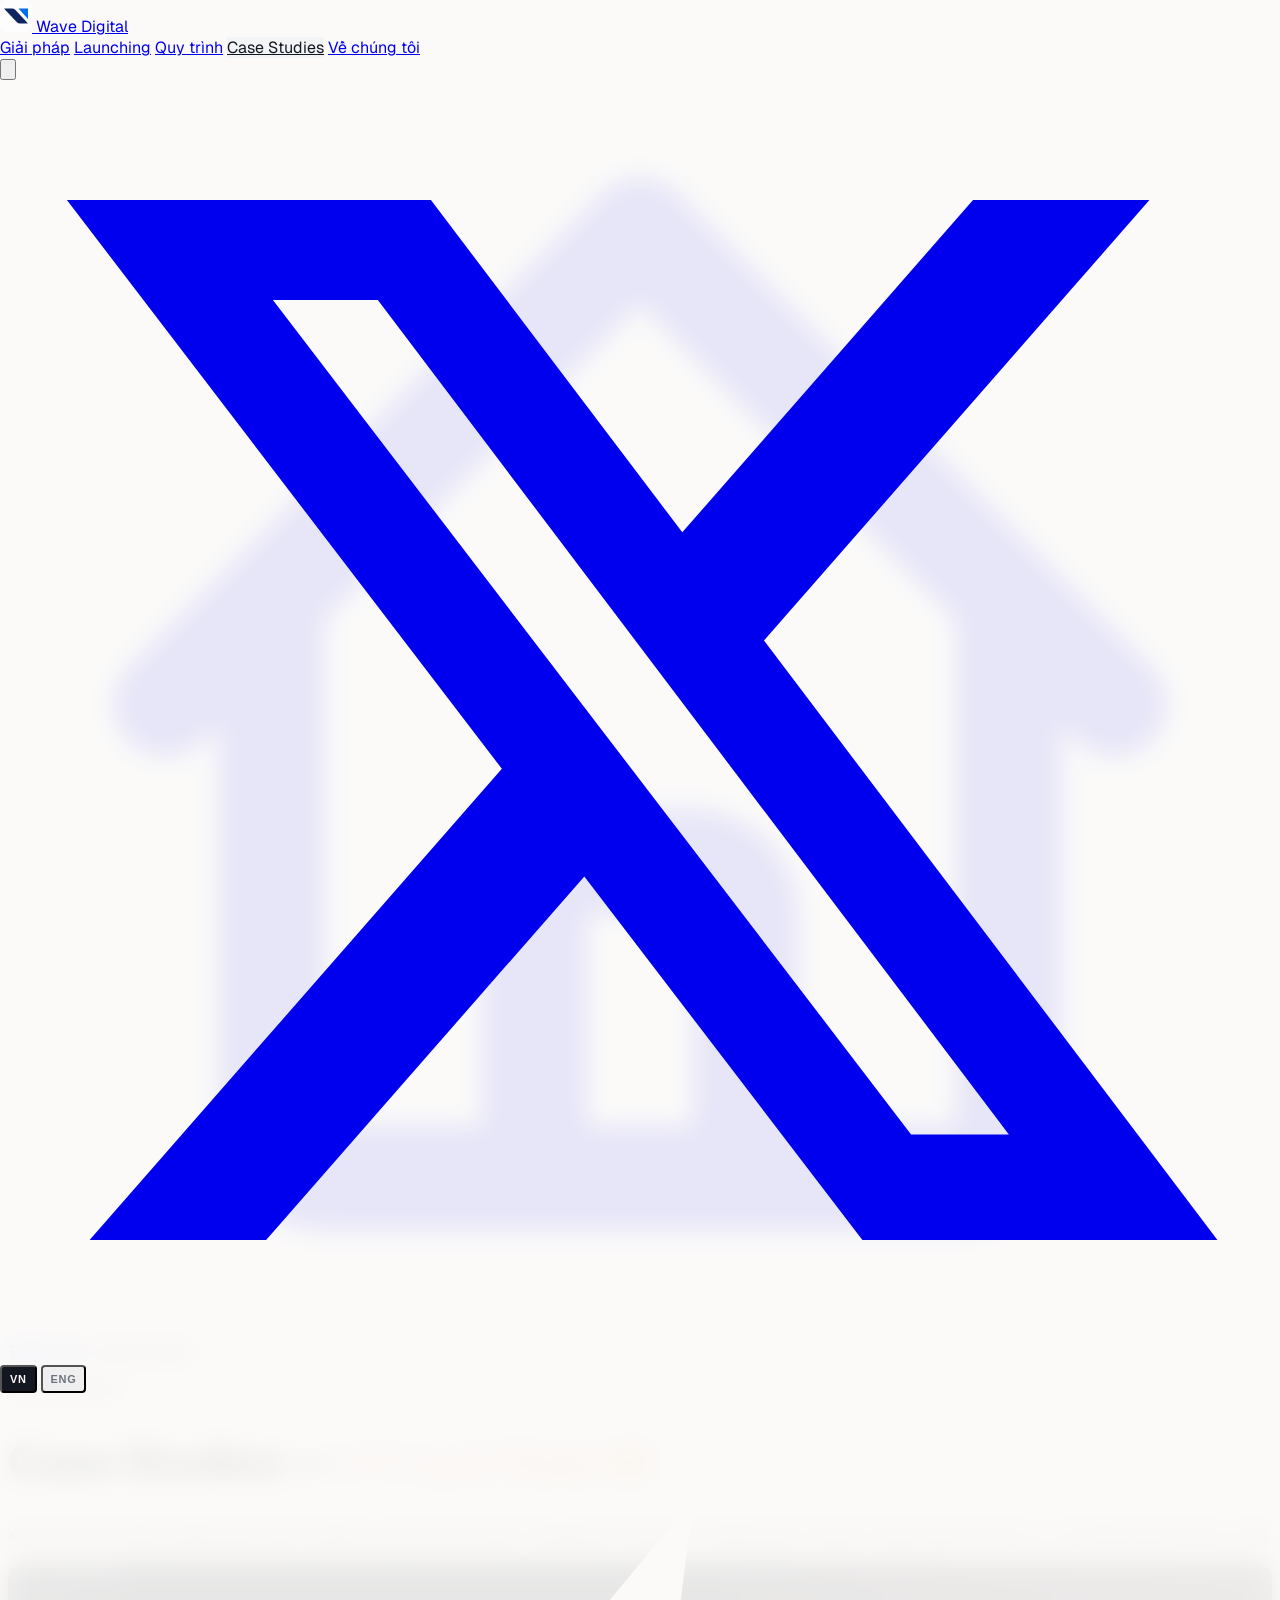
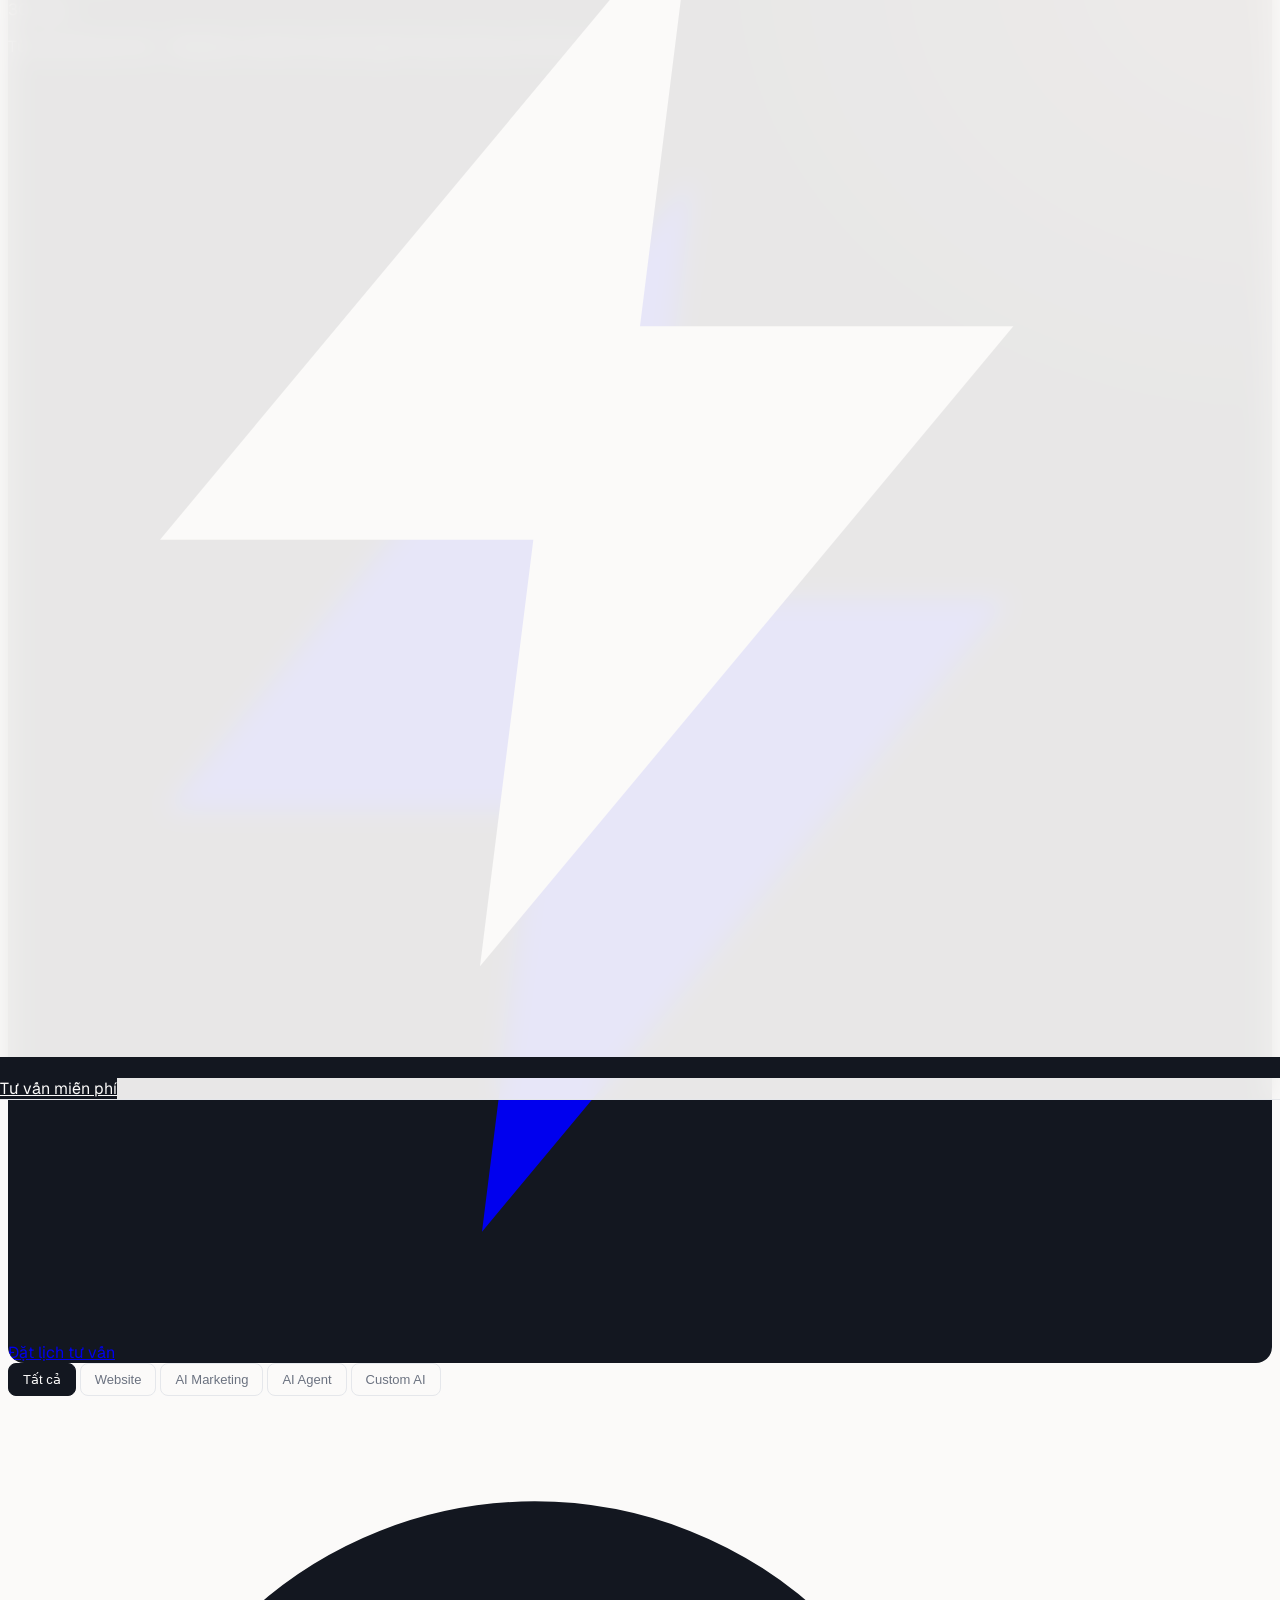
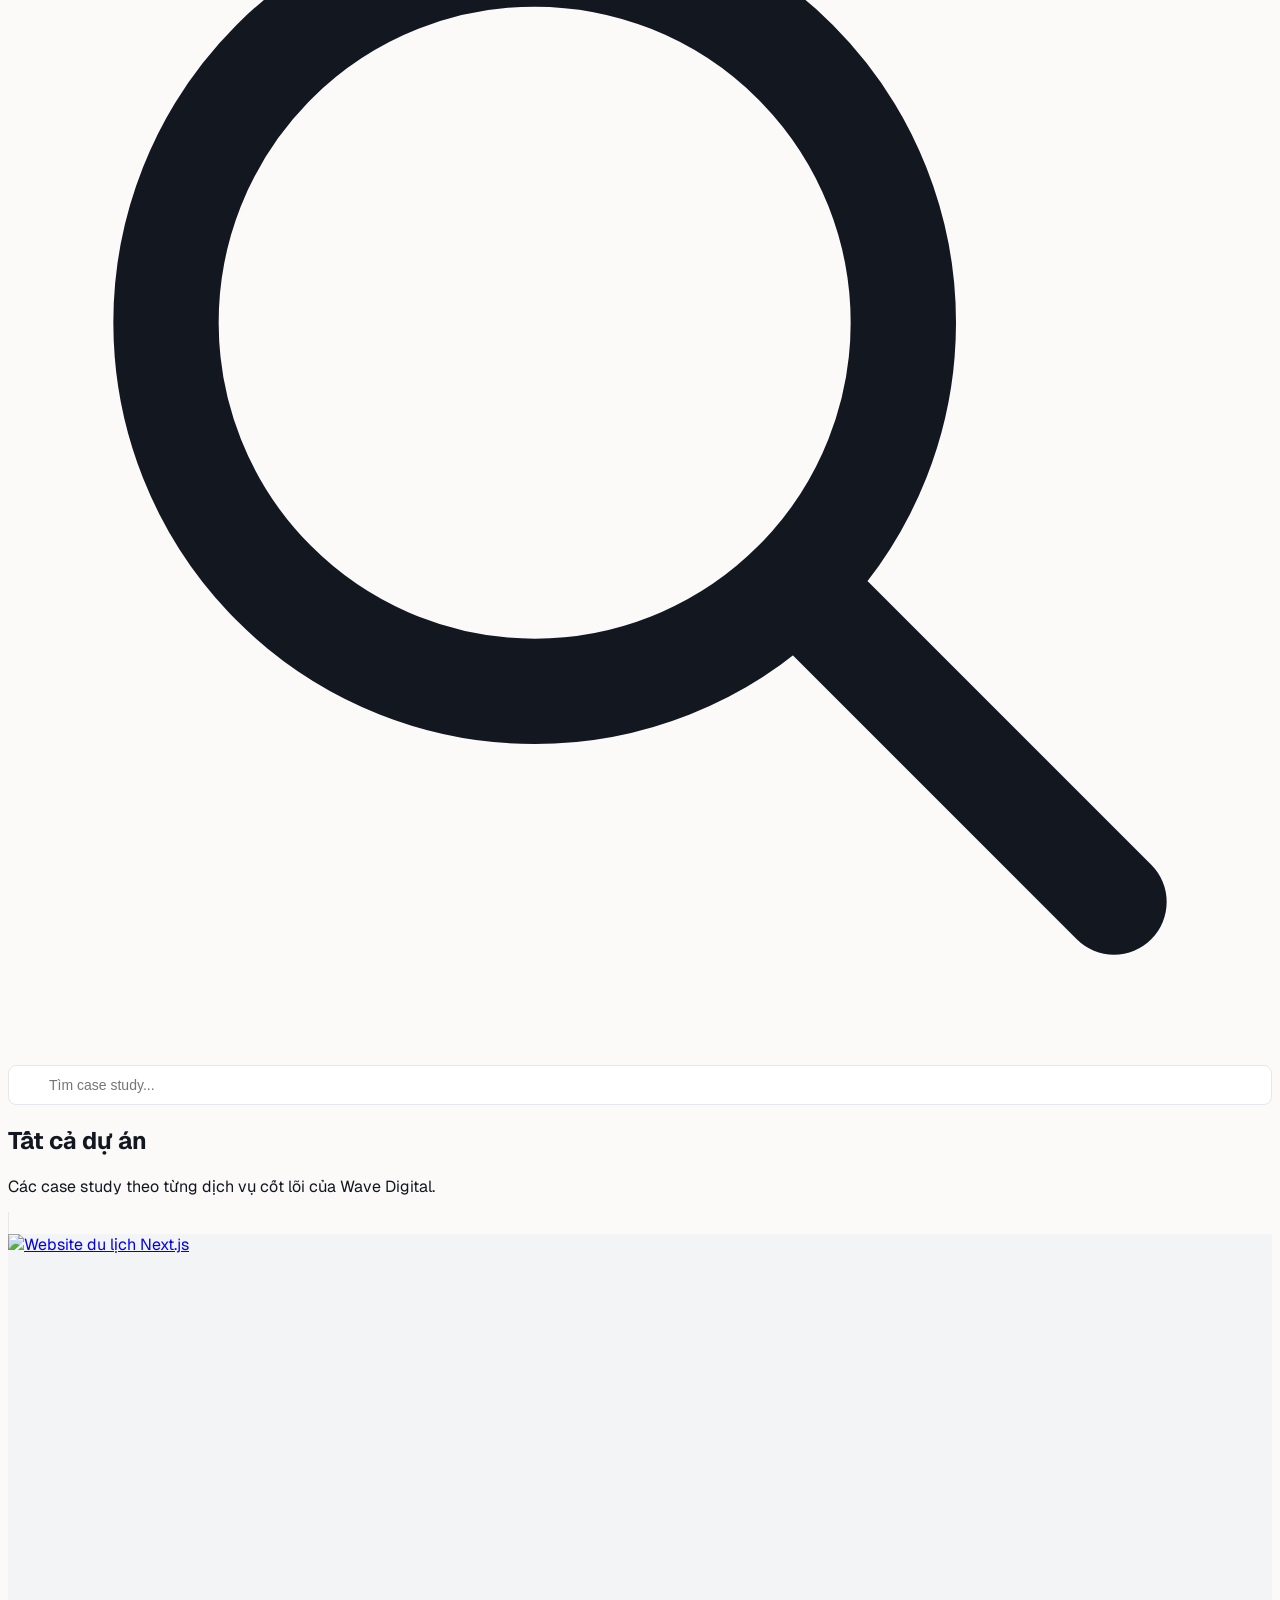
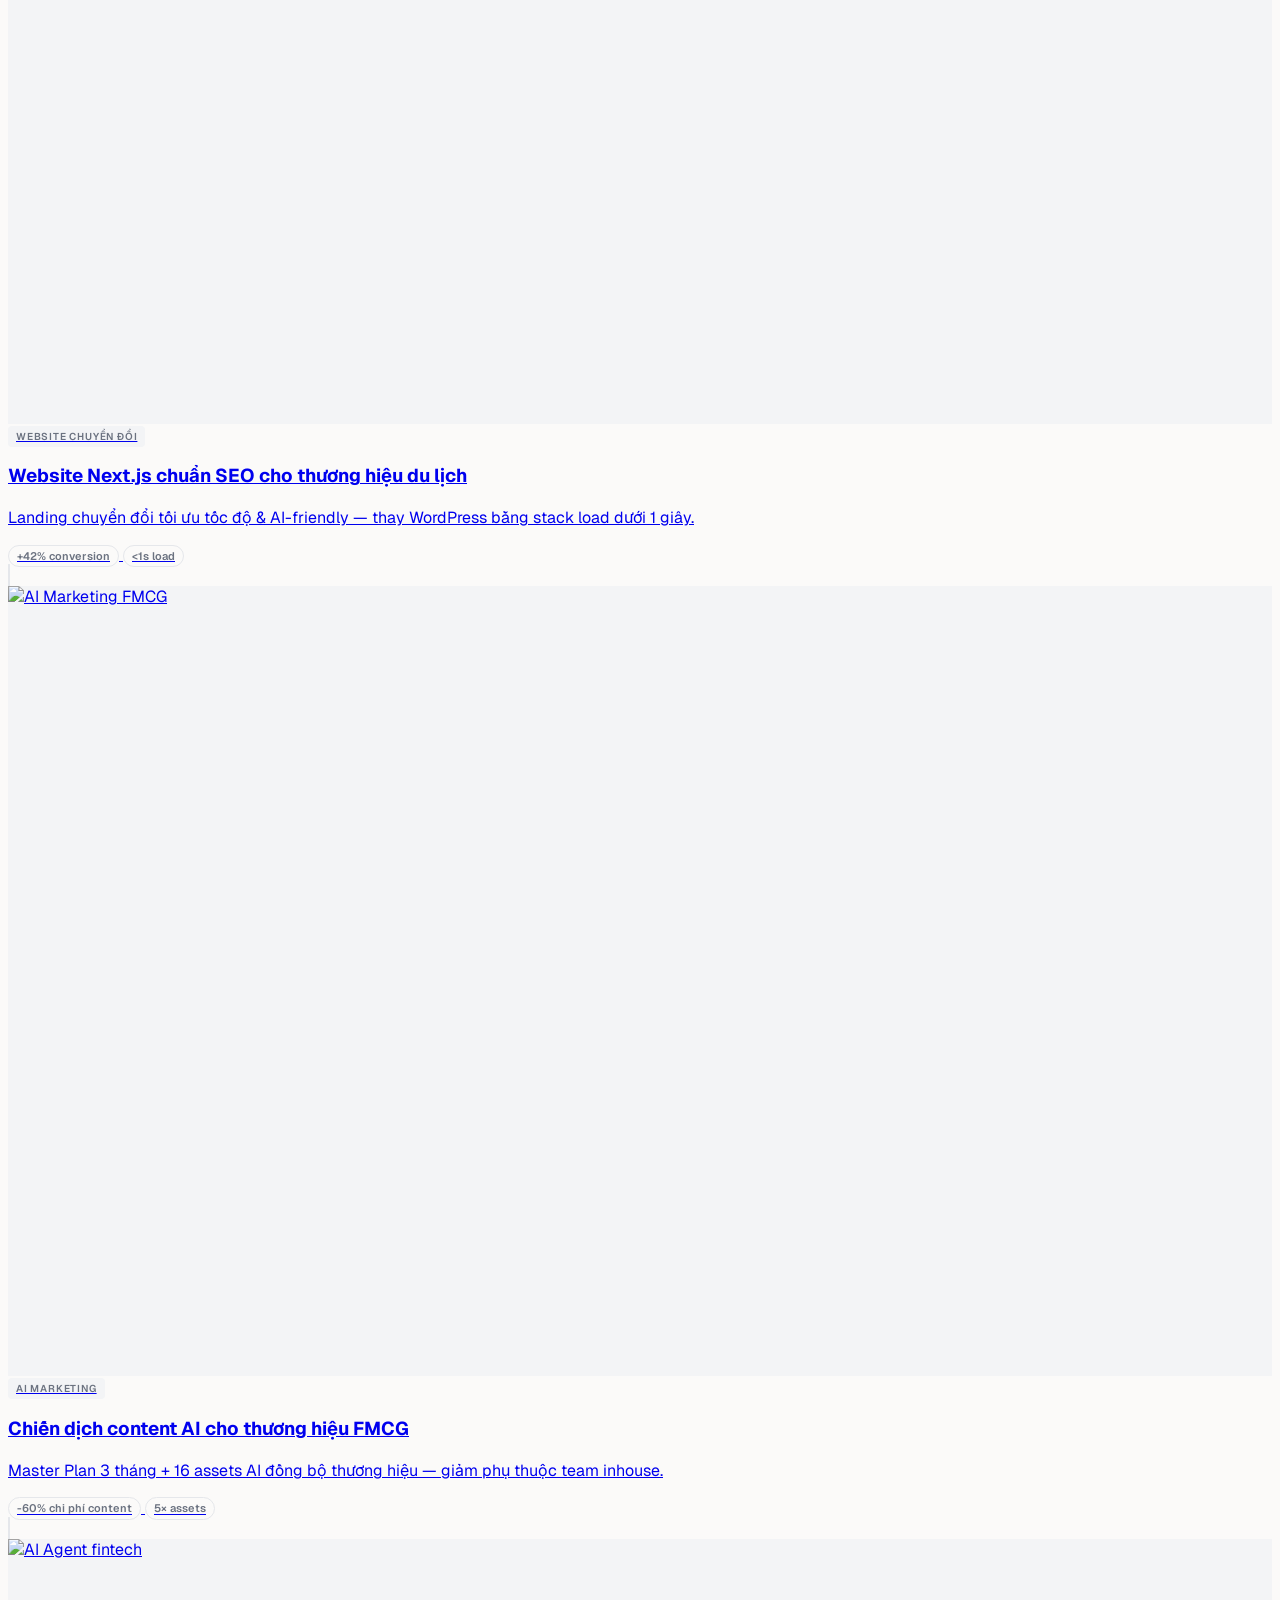
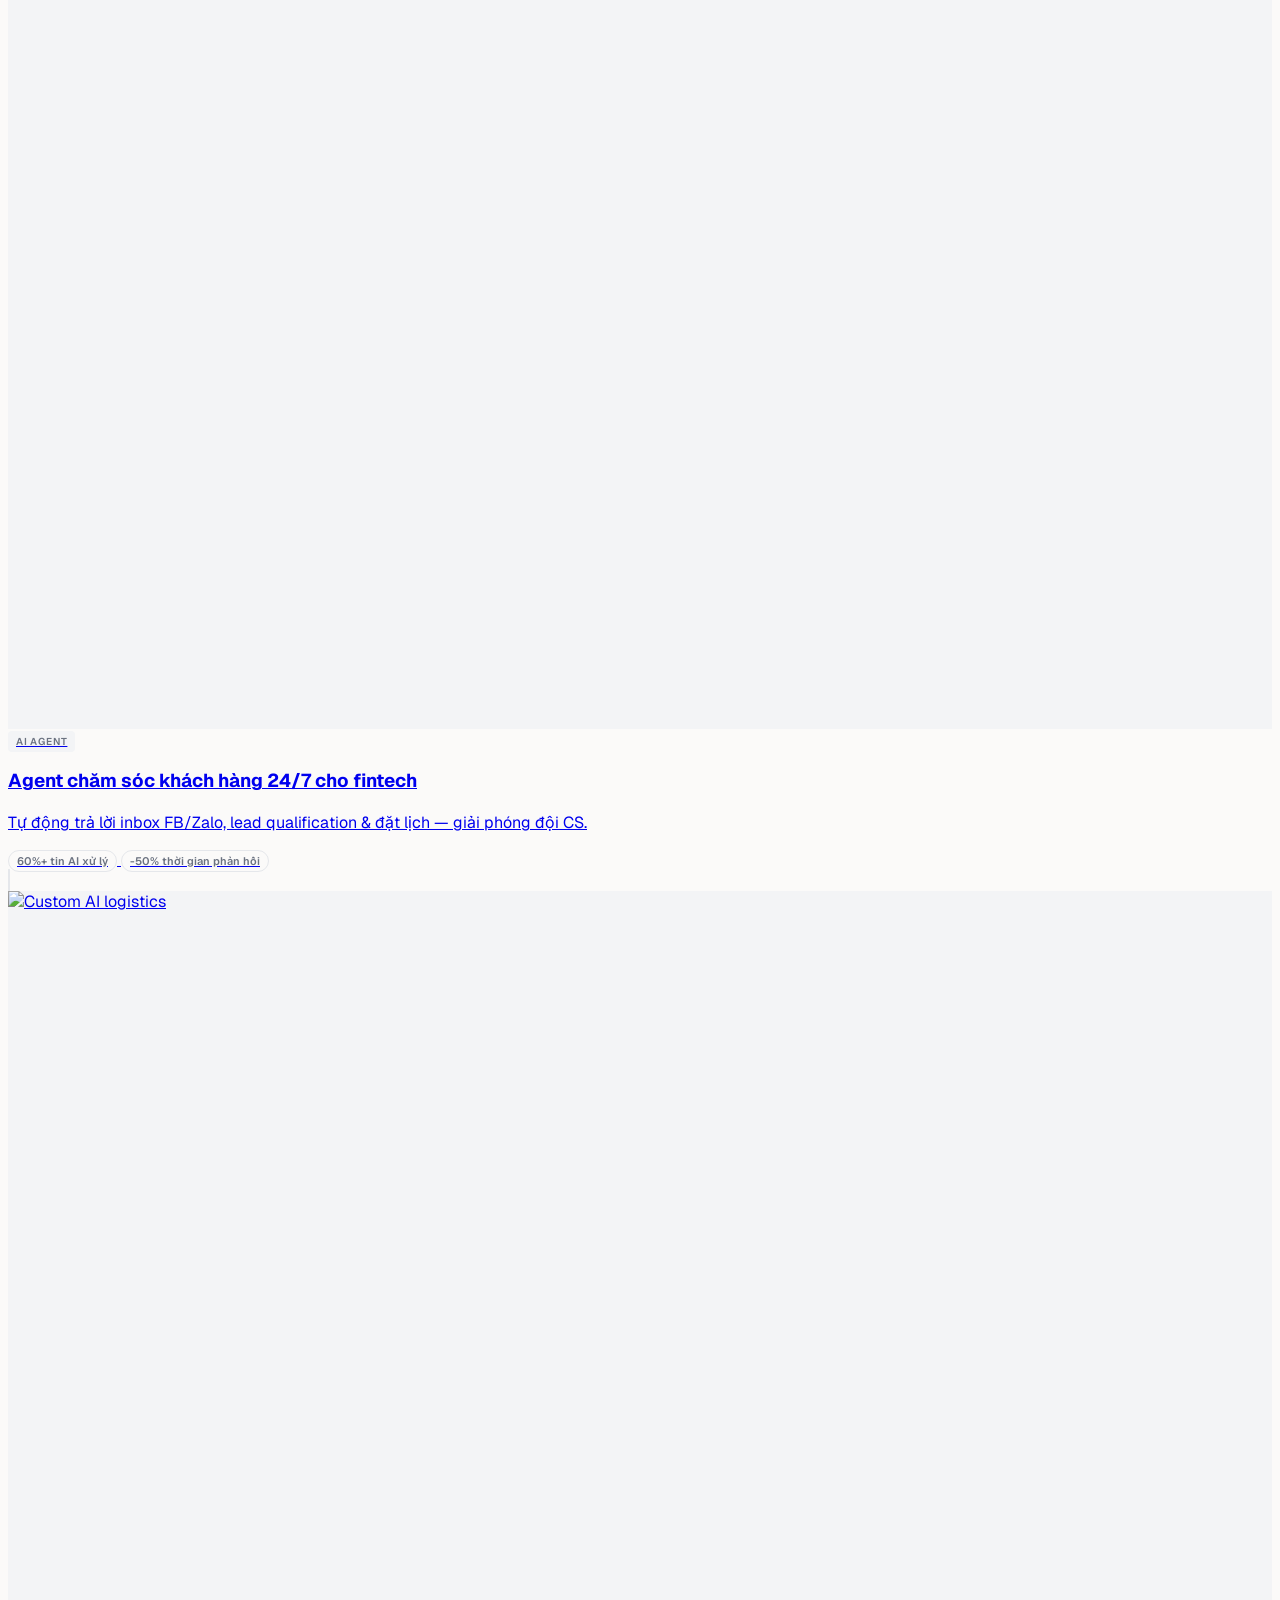
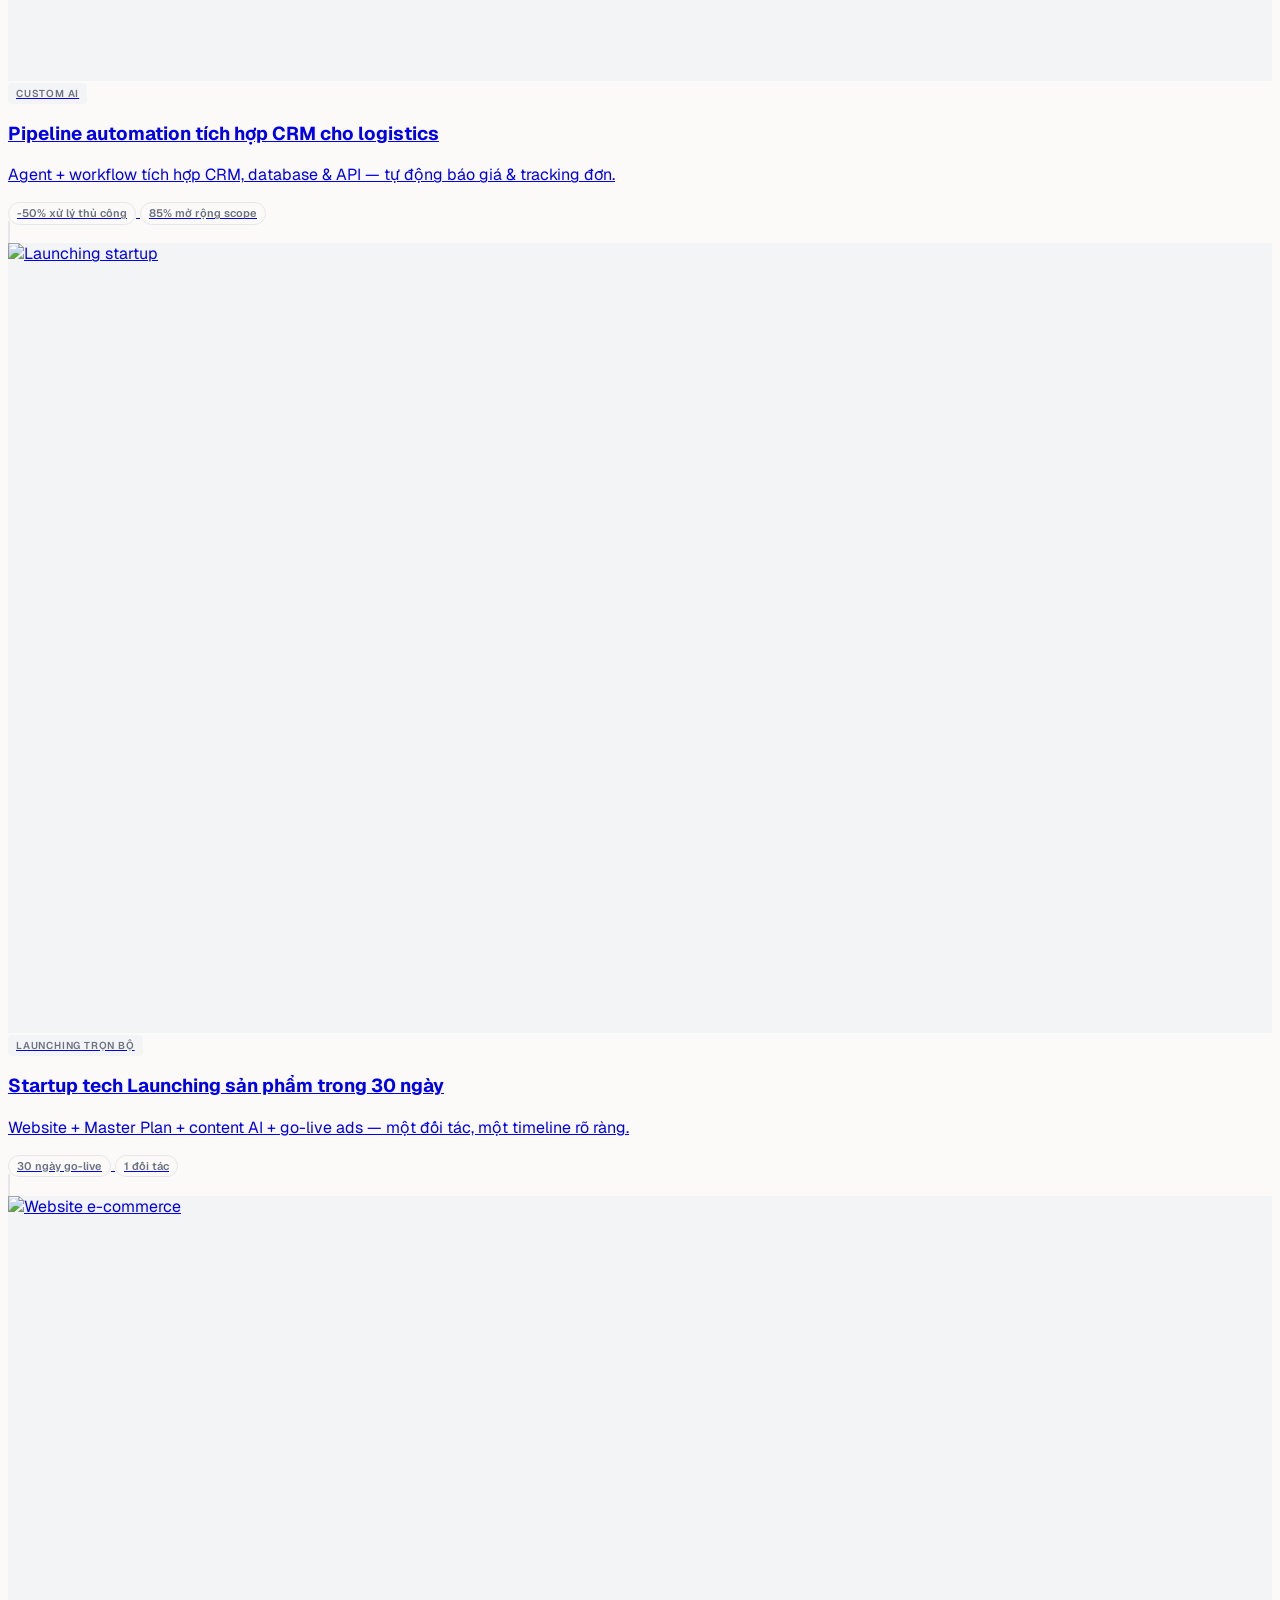
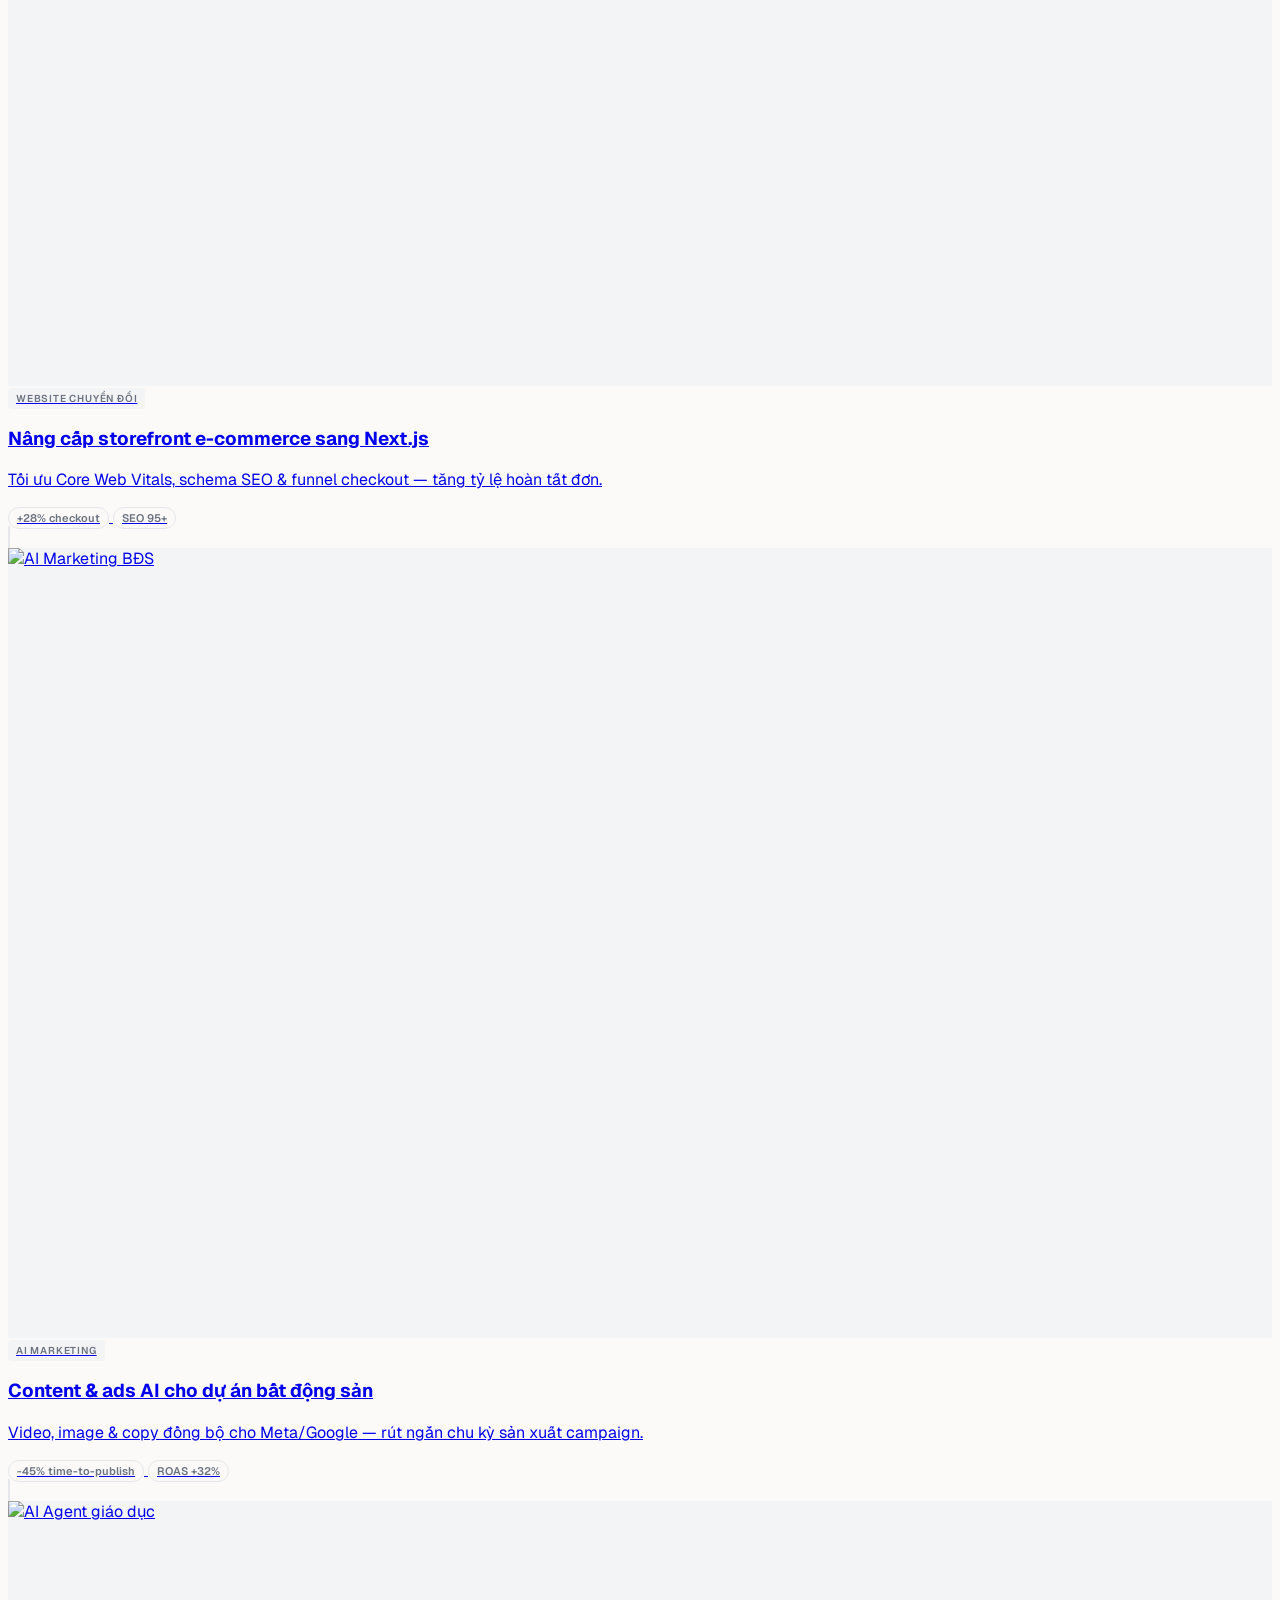
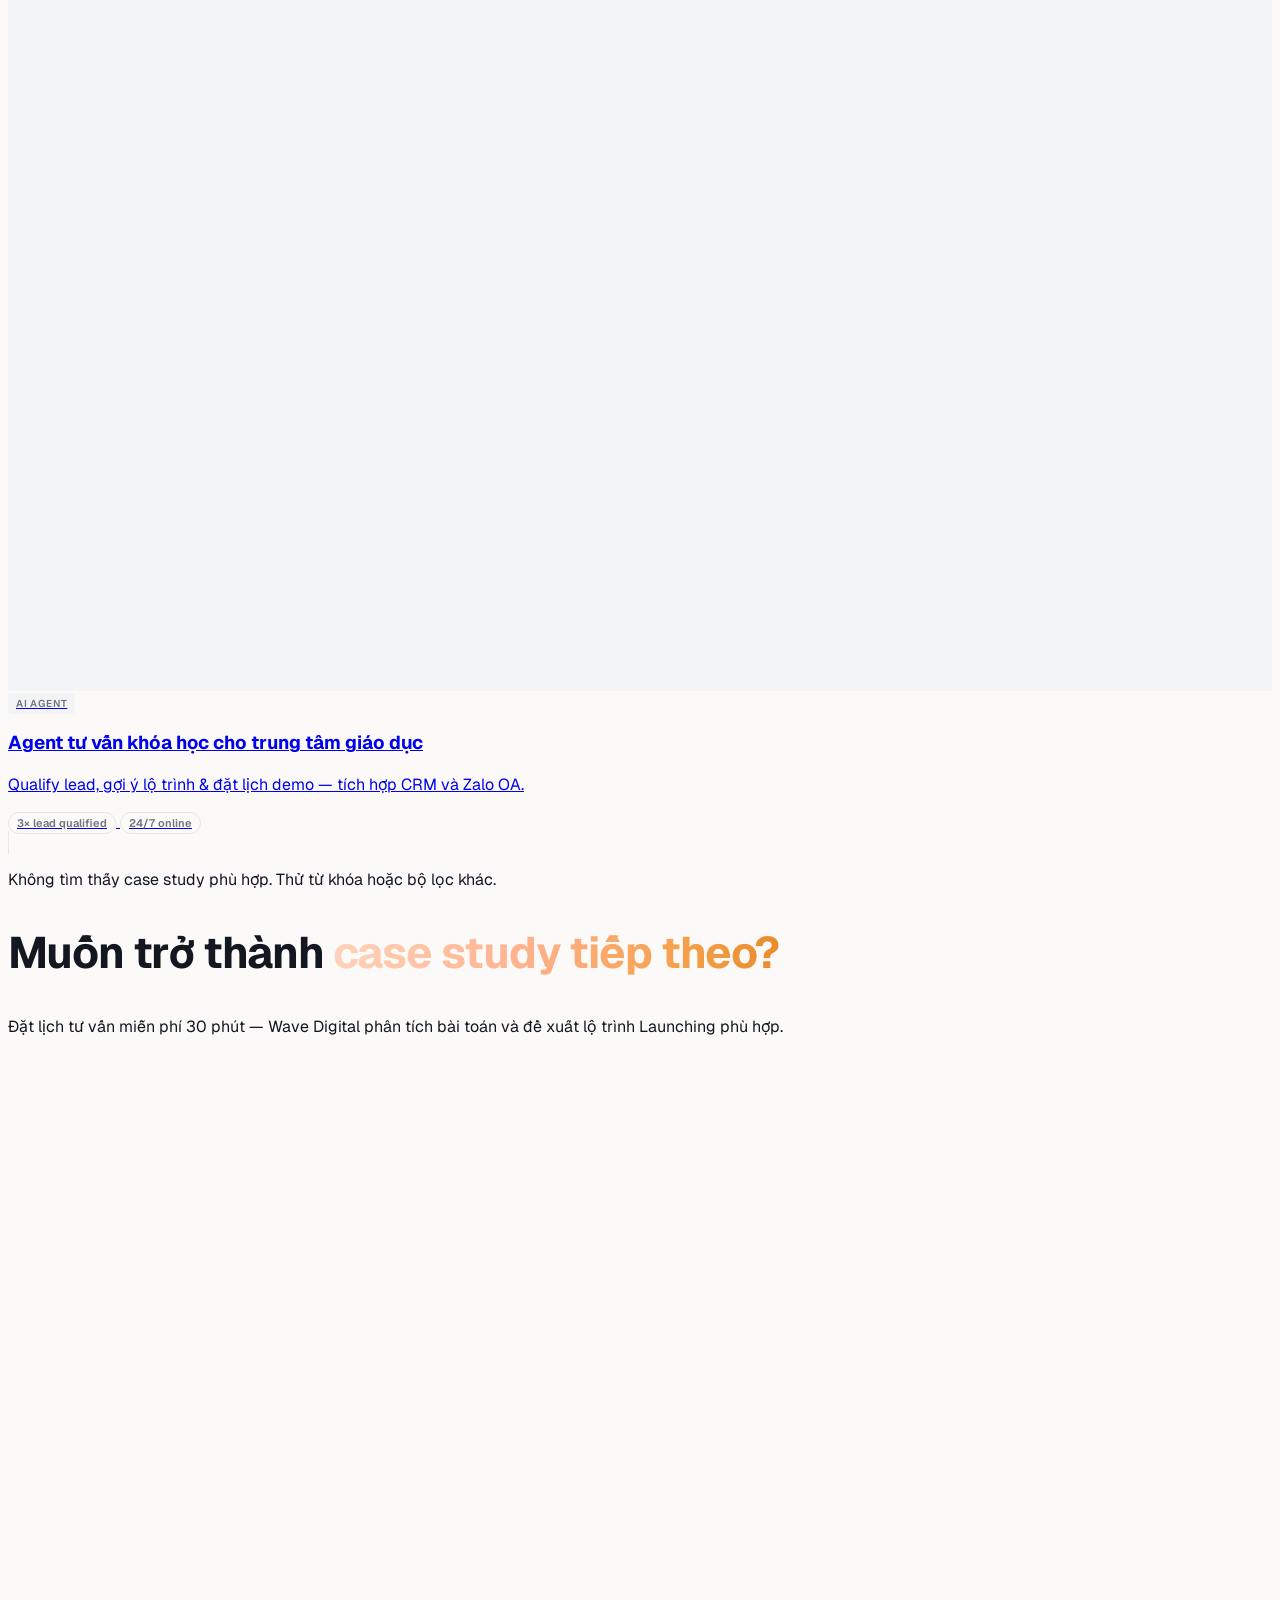
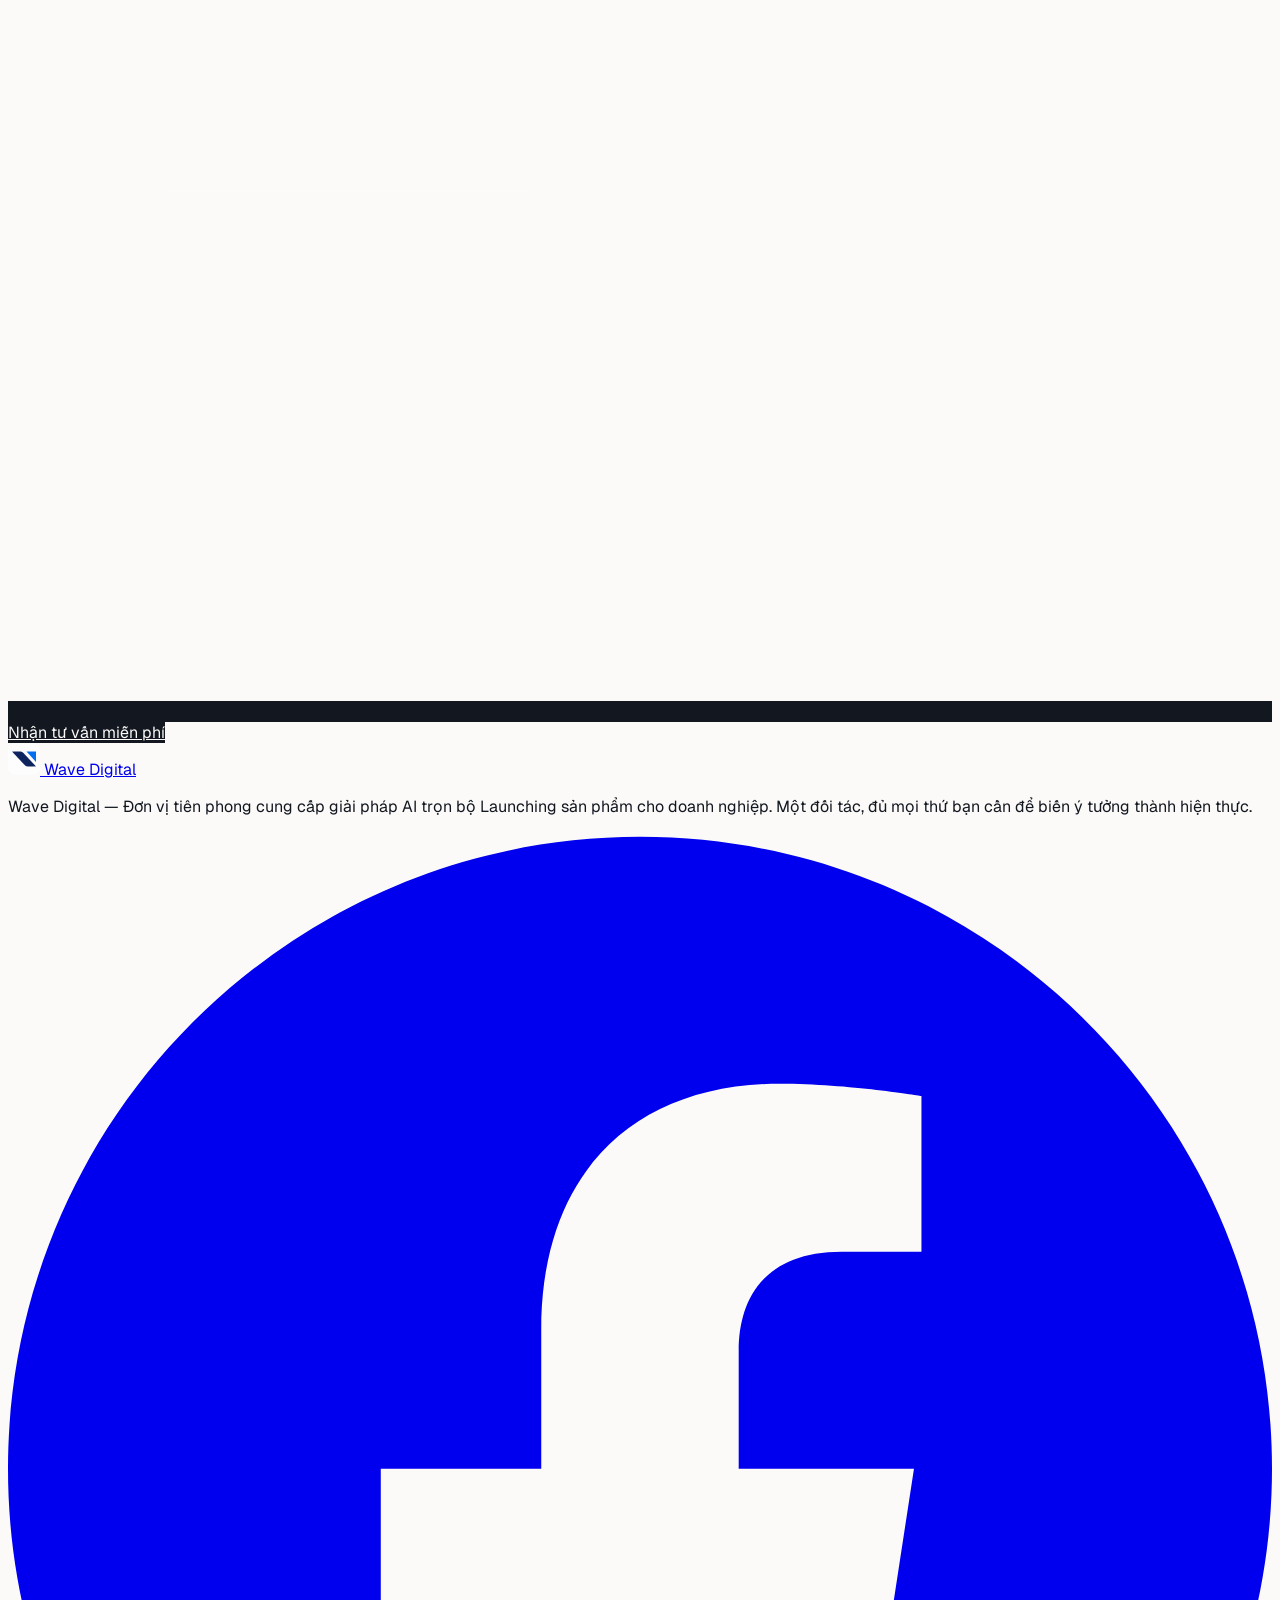
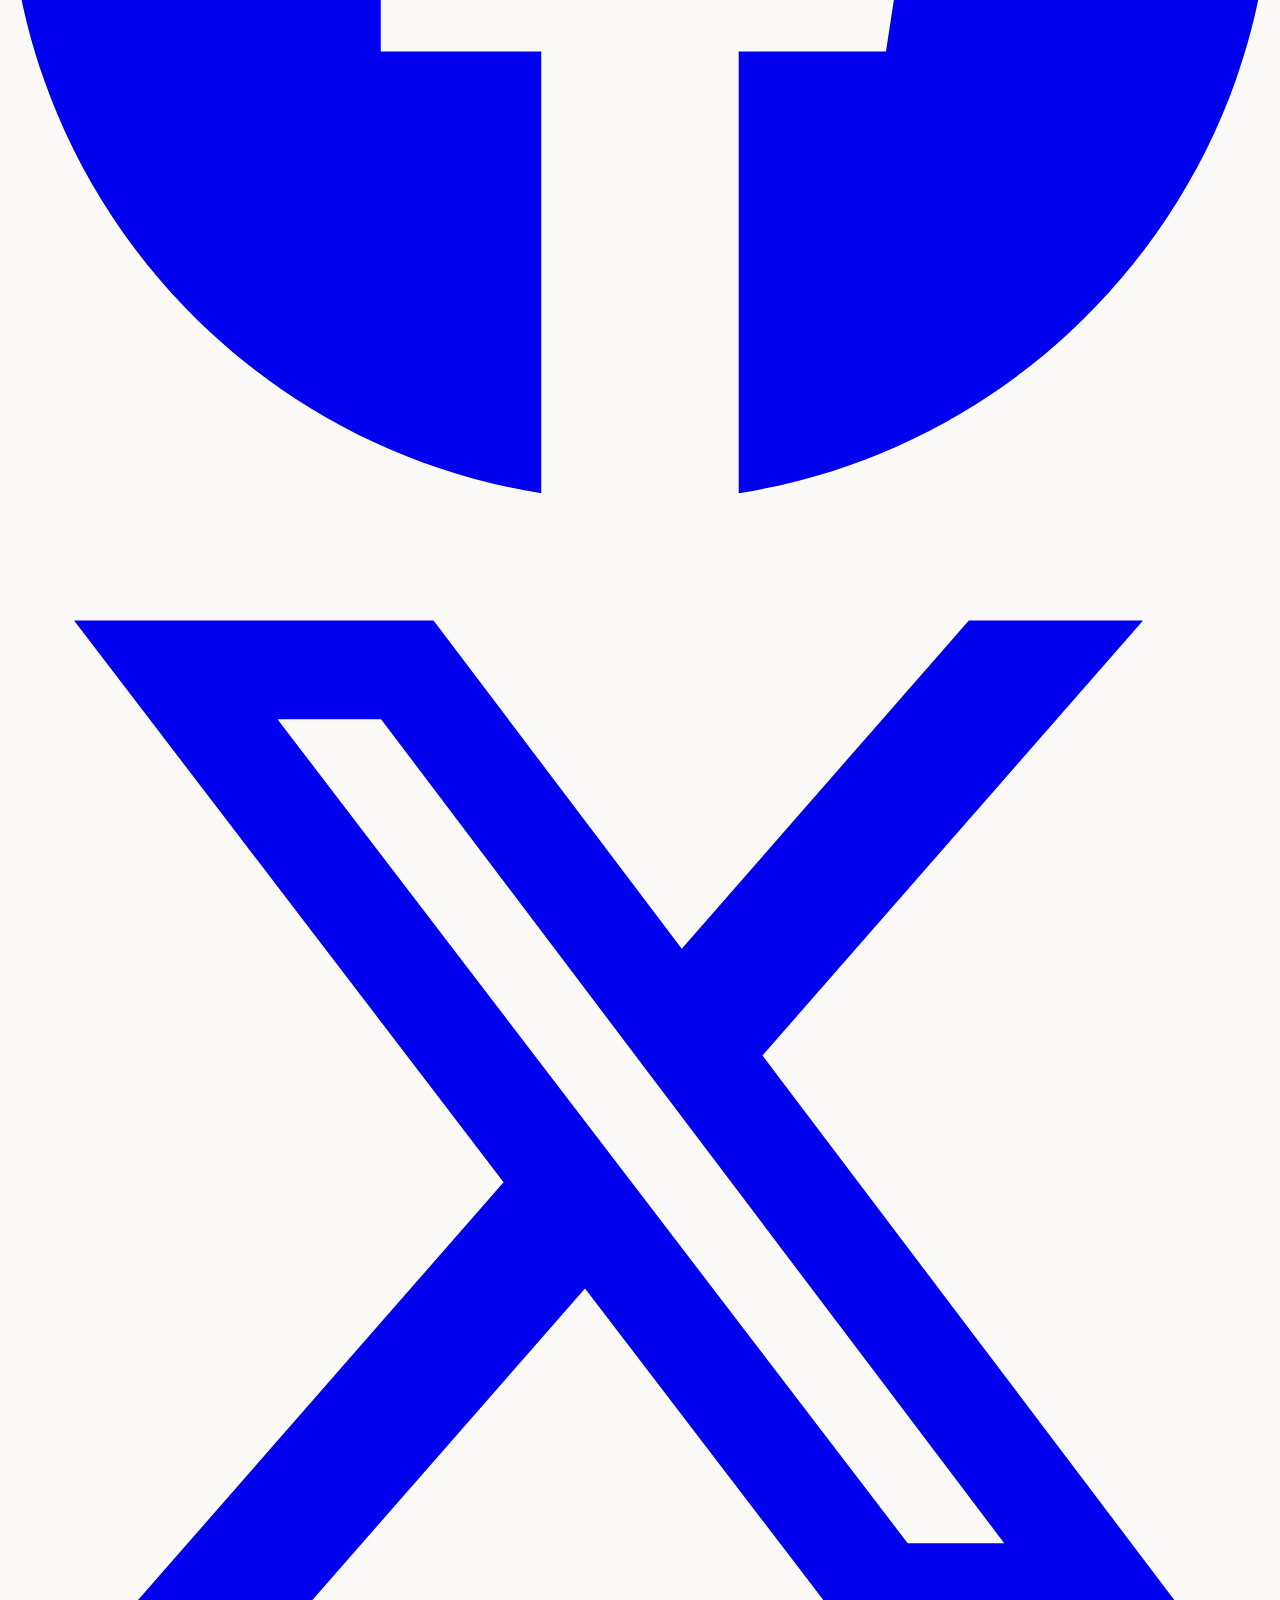
==== case-studies.html @ a39c4bb8 "Thêm trang Case Studies, layout dùng chung và cải thiện UI trang chủ. Bổ sung case-studies/case-stud" ====
<!DOCTYPE html>
<html lang="vi">
<head>
<meta charset="UTF-8" />
<meta name="viewport" content="width=device-width, initial-scale=1.0" />
<title>Case Studies — Wave Digital</title>
<meta name="description" content="Khám phá dự án tiêu biểu Wave Digital: Website chuyển đổi, AI Marketing, AI Agent và giải pháp Custom AI cho doanh nghiệp Việt." />
<script src="https://cdn.tailwindcss.com"></script>
<link rel="preconnect" href="https://fonts.googleapis.com">
<link rel="preconnect" href="https://fonts.gstatic.com" crossorigin>
<link href="https://fonts.googleapis.com/css2?family=Inter:wght@400;500;600;700;800&family=Geist:wght@400;500;600;700;800&display=swap" rel="stylesheet">
<script>
  tailwind.config = {
    darkMode: 'class',
    theme: {
      extend: {
        fontFamily: { sans: ['Geist', 'Inter', 'system-ui', 'sans-serif'] },
        colors: {
          border: 'hsl(var(--border))',
          background: 'hsl(var(--background))',
          foreground: 'hsl(var(--foreground))',
          muted: { DEFAULT: 'hsl(var(--muted))', foreground: 'hsl(var(--muted-foreground))' },
          card: 'hsl(var(--card))',
        },
      },
    },
  }
</script>
<style>
  :root {
    --background: 30 25% 98%;
    --foreground: 220 25% 10%;
    --muted: 220 14% 96%;
    --muted-foreground: 220 9% 46%;
    --border: 220 13% 91%;
    --card: 0 0% 100%;
  }
  .dark {
    --background: 220 20% 6%;
    --foreground: 30 15% 95%;
    --muted: 220 17% 11%;
    --muted-foreground: 220 9% 60%;
    --border: 220 15% 16%;
    --card: 220 19% 8%;
  }
  body {
    font-family: 'Geist', 'Inter', sans-serif;
    background: hsl(var(--background));
    color: hsl(var(--foreground));
    -webkit-font-smoothing: antialiased;
  }
  .heading-section {
    font-size: 1.875rem;
    line-height: 1.2;
    font-weight: 700;
    letter-spacing: -0.025em;
  }
  @media (min-width: 640px) { .heading-section { font-size: 2.25rem; } }
  @media (min-width: 1024px) { .heading-section { font-size: 2.75rem; } }
  .text-gradient-headline {
    background: linear-gradient(102deg, #FFD4BC 0%, #FFB38E 42%, #F5A04A 78%, #E88B2A 100%);
    -webkit-background-clip: text;
    background-clip: text;
    -webkit-text-fill-color: transparent;
    color: transparent;
  }
  .heading-title-base { color: hsl(var(--foreground)); }
  .btn-accent {
    background: hsl(var(--foreground));
    color: hsl(var(--background));
    transition: all 0.3s cubic-bezier(0.16, 1, 0.3, 1);
  }
  .btn-accent:hover { transform: translateY(-1px); box-shadow: 0 8px 24px -8px hsl(var(--foreground) / 0.3); }
  .brand-logo { width: 2rem; height: 2rem; border-radius: 0.5rem; object-fit: cover; flex-shrink: 0; }
  .lang-switch-btn {
    display: inline-flex; align-items: center; justify-content: center;
    min-width: 2.25rem; height: 1.75rem; padding: 0 0.5rem;
    font-size: 11px; font-weight: 600; letter-spacing: 0.06em;
    border-radius: 0.25rem; color: hsl(var(--muted-foreground));
    transition: color 0.2s, background 0.2s;
  }
  .lang-switch-btn.is-active { background: hsl(var(--foreground)); color: hsl(var(--background)); }
  .dark .light-only { display: none; }
  html:not(.dark) .dark-only { display: none; }
  .hero-gradient {
    background:
      radial-gradient(ellipse 80% 50% at 50% -10%, hsl(195 65% 38% / 0.08), transparent 60%),
      radial-gradient(ellipse 50% 40% at 80% 20%, hsl(188 70% 48% / 0.05), transparent 60%);
  }
  .dot-pattern {
    background-image: radial-gradient(circle, hsl(var(--border)) 1px, transparent 1px);
    background-size: 32px 32px;
  }
  .cs-tab {
    display: inline-flex; align-items: center; gap: 0.375rem;
    padding: 0.5rem 0.875rem; font-size: 0.8125rem; font-weight: 500;
    border-radius: 0.5rem; border: 1px solid hsl(var(--border));
    color: hsl(var(--muted-foreground)); background: transparent;
    transition: all 0.2s ease; white-space: nowrap;
  }
  .cs-tab:hover { color: hsl(var(--foreground)); background: hsl(var(--muted) / 0.5); }
  .cs-tab.is-active {
    background: hsl(var(--foreground)); color: hsl(var(--background)); border-color: hsl(var(--foreground));
  }
  .cs-search {
    width: 100%; height: 2.5rem; padding: 0 0.875rem 0 2.5rem;
    font-size: 0.875rem; border-radius: 0.5rem;
    border: 1px solid hsl(var(--border)); background: hsl(var(--card));
    color: hsl(var(--foreground));
  }
  .cs-search:focus { outline: none; box-shadow: 0 0 0 2px hsl(var(--foreground) / 0.12); }
  .cs-card {
    border: 1px solid hsl(var(--border)); border-radius: 1rem;
    background: hsl(var(--card)); overflow: hidden;
    transition: transform 0.35s cubic-bezier(0.16, 1, 0.3, 1), box-shadow 0.35s ease, border-color 0.35s ease;
  }
  .cs-card:hover {
    transform: translateY(-3px);
    box-shadow: 0 16px 40px -16px hsl(var(--foreground) / 0.15);
    border-color: hsl(var(--foreground) / 0.15);
  }
  .cs-card-preview { aspect-ratio: 16/10; overflow: hidden; background: hsl(var(--muted)); }
  .cs-card-preview img { width: 100%; height: 100%; object-fit: cover; transition: transform 0.5s ease; }
  .cs-card:hover .cs-card-preview img { transform: scale(1.04); }
  .cs-badge {
    font-size: 10px; font-weight: 600; letter-spacing: 0.08em; text-transform: uppercase;
    padding: 0.25rem 0.5rem; border-radius: 0.25rem;
    background: hsl(var(--muted)); color: hsl(var(--muted-foreground));
  }
  .cs-metric {
    font-size: 11px; font-weight: 600; padding: 0.2rem 0.5rem;
    border-radius: 9999px; border: 1px solid hsl(var(--border));
    color: hsl(var(--muted-foreground));
  }
  .cs-promo {
    background: hsl(var(--foreground));
    color: hsl(var(--background));
    border-radius: 1rem; overflow: hidden; position: relative;
  }
  .cs-promo::before {
    content: ''; position: absolute; inset: 0;
    background: radial-gradient(ellipse 80% 60% at 100% 0%, rgba(255, 179, 142, 0.25), transparent 55%);
    pointer-events: none;
  }
  .cs-card.is-hidden { display: none; }
  .lang-switch { gap: 0.125rem; }
  .lang-switch-btn:hover:not(.is-active) { color: hsl(var(--foreground)); background: hsl(var(--muted) / 0.6); }
</style>
</head>
<body class="antialiased">

<div id="site-header"></div>

<main>
  <!-- Hero -->
  <section class="relative border-b border-border overflow-hidden">
    <div class="absolute inset-0 hero-gradient pointer-events-none"></div>
    <div class="absolute inset-0 dot-pattern opacity-[0.06] pointer-events-none"></div>
    <div class="relative max-w-7xl mx-auto px-4 sm:px-6 lg:px-8 py-10 sm:py-14">
      <nav class="flex items-center gap-2 text-sm text-muted-foreground mb-8" aria-label="Breadcrumb">
        <a href="index.html" class="hover:text-foreground transition flex items-center gap-1">
          <svg class="w-4 h-4" fill="none" viewBox="0 0 24 24" stroke="currentColor" stroke-width="2"><path stroke-linecap="round" stroke-linejoin="round" d="M3 12l2-2m0 0l7-7 7 7M5 10v10a1 1 0 001 1h3m10-11l2 2m-2-2v10a1 1 0 01-1 1h-3m-6 0a1 1 0 001-1v-4a1 1 0 011-1h2a1 1 0 011 1v4a1 1 0 001 1m-6 0h6"/></svg>
          Trang chủ
        </a>
        <span class="opacity-40">/</span>
        <span class="text-foreground font-medium">Case Studies</span>
      </nav>

      <div class="grid grid-cols-1 lg:grid-cols-12 gap-8 lg:gap-12 items-start">
        <div class="lg:col-span-7">
          <p class="text-[11px] font-medium uppercase tracking-[0.2em] text-muted-foreground mb-4">Dự án tiêu biểu</p>
          <h1 class="heading-section">
            <span class="heading-title-base">Case Studies — </span>
            <span class="text-gradient-headline">kết quả thực tế</span>
          </h1>
          <p class="mt-5 text-base sm:text-lg text-muted-foreground leading-relaxed max-w-2xl">
            Khám phá cách Wave Digital giúp doanh nghiệp Launching sản phẩm với Website chuyển đổi, AI Marketing, AI Agent và giải pháp Custom AI — đo lường bằng số liệu cụ thể.
          </p>
        </div>
        <div class="lg:col-span-5">
          <div class="cs-promo p-6 sm:p-7 relative">
            <span class="inline-block text-[10px] font-semibold uppercase tracking-wider px-2 py-0.5 rounded-full bg-white/15 mb-4">Gói Launching</span>
            <p class="text-2xl sm:text-3xl font-bold tracking-tight">30 ngày</p>
            <p class="mt-2 text-sm opacity-80 leading-relaxed">Từ idea đến go-live — Website, content AI, ads &amp; agent trong một quy trình duy nhất.</p>
            <a href="index.html#contact" class="mt-5 inline-flex items-center gap-2 px-4 h-10 rounded-md text-sm font-medium bg-background text-foreground hover:opacity-90 transition">
              <svg class="w-3.5 h-3.5" fill="currentColor" viewBox="0 0 24 24"><path d="M13 2L3 14h7l-1 8 10-12h-7l1-8z"/></svg>
              Đặt lịch tư vấn
            </a>
          </div>
        </div>
      </div>
    </div>
  </section>

  <!-- Filters -->
  <section class="sticky top-16 z-40 bg-background/90 backdrop-blur-md border-b border-border">
    <div class="max-w-7xl mx-auto px-4 sm:px-6 lg:px-8 py-4">
      <div class="flex flex-col lg:flex-row lg:items-center gap-4 justify-between">
        <div class="flex gap-2 overflow-x-auto pb-1 -mb-1 scrollbar-hide" id="cs-tabs" role="tablist">
          <button type="button" class="cs-tab is-active" data-filter="all" role="tab" aria-selected="true">Tất cả</button>
          <button type="button" class="cs-tab" data-filter="website" role="tab">Website</button>
          <button type="button" class="cs-tab" data-filter="marketing" role="tab">AI Marketing</button>
          <button type="button" class="cs-tab" data-filter="agent" role="tab">AI Agent</button>
          <button type="button" class="cs-tab" data-filter="custom" role="tab">Custom AI</button>
        </div>
        <div class="relative w-full lg:max-w-xs shrink-0">
          <svg class="w-4 h-4 absolute left-3 top-1/2 -translate-y-1/2 text-muted-foreground pointer-events-none" fill="none" viewBox="0 0 24 24" stroke="currentColor" stroke-width="2"><path stroke-linecap="round" stroke-linejoin="round" d="M21 21l-6-6m2-5a7 7 0 11-14 0 7 7 0 0114 0z"/></svg>
          <input type="search" id="cs-search" class="cs-search" placeholder="Tìm case study..." aria-label="Tìm case study" />
        </div>
      </div>
    </div>
  </section>

  <!-- Grid -->
  <section class="py-12 sm:py-16">
    <div class="max-w-7xl mx-auto px-4 sm:px-6 lg:px-8">
      <div class="mb-8">
        <h2 class="text-xl sm:text-2xl font-bold tracking-tight" id="cs-section-title">Tất cả dự án</h2>
        <p class="mt-2 text-sm text-muted-foreground" id="cs-section-desc">Các case study theo từng dịch vụ cốt lõi của Wave Digital.</p>
      </div>

      <div class="grid grid-cols-1 sm:grid-cols-2 lg:grid-cols-3 gap-6" id="cs-grid">

        <a href="case-study.html?slug=website-travel" class="cs-card block" data-category="website" data-keywords="website nextjs seo du lịch travel landing">
          <div class="cs-card-preview">
            <img src="https://images.shadcnspace.com/assets/shadcnspace-product/templates/atomist/atomist-01.webp" alt="Website du lịch Next.js" loading="lazy" />
          </div>
          <div class="p-5">
            <span class="cs-badge">Website chuyển đổi</span>
            <h3 class="mt-3 text-base font-semibold leading-snug">Website Next.js chuẩn SEO cho thương hiệu du lịch</h3>
            <p class="mt-2 text-sm text-muted-foreground line-clamp-2">Landing chuyển đổi tối ưu tốc độ &amp; AI-friendly — thay WordPress bằng stack load dưới 1 giây.</p>
            <div class="mt-4 flex flex-wrap gap-2">
              <span class="cs-metric">+42% conversion</span>
              <span class="cs-metric">&lt;1s load</span>
            </div>
          </div>
        </a>

        <a href="case-study.html?slug=marketing-fmcg" class="cs-card block" data-category="marketing" data-keywords="marketing content ai fmcg chiến dịch">
          <div class="cs-card-preview">
            <img src="https://images.shadcnspace.com/assets/blocks-images/marketing/portfolio-section.webp" alt="AI Marketing FMCG" loading="lazy" />
          </div>
          <div class="p-5">
            <span class="cs-badge">AI Marketing</span>
            <h3 class="mt-3 text-base font-semibold leading-snug">Chiến dịch content AI cho thương hiệu FMCG</h3>
            <p class="mt-2 text-sm text-muted-foreground line-clamp-2">Master Plan 3 tháng + 16 assets AI đồng bộ thương hiệu — giảm phụ thuộc team inhouse.</p>
            <div class="mt-4 flex flex-wrap gap-2">
              <span class="cs-metric">-60% chi phí content</span>
              <span class="cs-metric">5× assets</span>
            </div>
          </div>
        </a>

        <a href="case-study.html?slug=agent-fintech" class="cs-card block" data-category="agent" data-keywords="agent fintech chatbot zalo facebook support">
          <div class="cs-card-preview">
            <img src="https://images.shadcnspace.com/assets/blocks-images/marketing/feature-section-13.webp" alt="AI Agent fintech" loading="lazy" />
          </div>
          <div class="p-5">
            <span class="cs-badge">AI Agent</span>
            <h3 class="mt-3 text-base font-semibold leading-snug">Agent chăm sóc khách hàng 24/7 cho fintech</h3>
            <p class="mt-2 text-sm text-muted-foreground line-clamp-2">Tự động trả lời inbox FB/Zalo, lead qualification &amp; đặt lịch — giải phóng đội CS.</p>
            <div class="mt-4 flex flex-wrap gap-2">
              <span class="cs-metric">60%+ tin AI xử lý</span>
              <span class="cs-metric">-50% thời gian phản hồi</span>
            </div>
          </div>
        </a>

        <a href="case-study.html?slug=custom-logistics" class="cs-card block" data-category="custom" data-keywords="custom ai logistics crm automation pipeline">
          <div class="cs-card-preview">
            <img src="https://images.shadcnspace.com/assets/blocks-images/dashboard/charts-blocks.webp" alt="Custom AI logistics" loading="lazy" />
          </div>
          <div class="p-5">
            <span class="cs-badge">Custom AI</span>
            <h3 class="mt-3 text-base font-semibold leading-snug">Pipeline automation tích hợp CRM cho logistics</h3>
            <p class="mt-2 text-sm text-muted-foreground line-clamp-2">Agent + workflow tích hợp CRM, database &amp; API — tự động báo giá &amp; tracking đơn.</p>
            <div class="mt-4 flex flex-wrap gap-2">
              <span class="cs-metric">-50% xử lý thủ công</span>
              <span class="cs-metric">85% mở rộng scope</span>
            </div>
          </div>
        </a>

        <a href="case-study.html?slug=launching-startup" class="cs-card block" data-category="website marketing" data-keywords="launching startup ecommerce nextjs launching trọn bộ">
          <div class="cs-card-preview">
            <img src="https://images.shadcnspace.com/assets/shadcnspace-product/templates/digital-arc/digital-arc-01.webp" alt="Launching startup" loading="lazy" />
          </div>
          <div class="p-5">
            <span class="cs-badge">Launching trọn bộ</span>
            <h3 class="mt-3 text-base font-semibold leading-snug">Startup tech Launching sản phẩm trong 30 ngày</h3>
            <p class="mt-2 text-sm text-muted-foreground line-clamp-2">Website + Master Plan + content AI + go-live ads — một đối tác, một timeline rõ ràng.</p>
            <div class="mt-4 flex flex-wrap gap-2">
              <span class="cs-metric">30 ngày go-live</span>
              <span class="cs-metric">1 đối tác</span>
            </div>
          </div>
        </a>

        <a href="case-study.html?slug=website-ecommerce" class="cs-card block" data-category="website" data-keywords="ecommerce bán lẻ shop website chuyển đổi">
          <div class="cs-card-preview">
            <img src="https://images.shadcnspace.com/assets/shadcnspace-product/templates/awake/awake-01.webp" alt="Website e-commerce" loading="lazy" />
          </div>
          <div class="p-5">
            <span class="cs-badge">Website chuyển đổi</span>
            <h3 class="mt-3 text-base font-semibold leading-snug">Nâng cấp storefront e-commerce sang Next.js</h3>
            <p class="mt-2 text-sm text-muted-foreground line-clamp-2">Tối ưu Core Web Vitals, schema SEO &amp; funnel checkout — tăng tỷ lệ hoàn tất đơn.</p>
            <div class="mt-4 flex flex-wrap gap-2">
              <span class="cs-metric">+28% checkout</span>
              <span class="cs-metric">SEO 95+</span>
            </div>
          </div>
        </a>

        <a href="case-study.html?slug=marketing-realestate" class="cs-card block" data-category="marketing" data-keywords="bất động sản real estate marketing ads content">
          <div class="cs-card-preview">
            <img src="https://images.shadcnspace.com/assets/shadcnspace-product/templates/awake/awake-01.webp" alt="AI Marketing BĐS" loading="lazy" />
          </div>
          <div class="p-5">
            <span class="cs-badge">AI Marketing</span>
            <h3 class="mt-3 text-base font-semibold leading-snug">Content &amp; ads AI cho dự án bất động sản</h3>
            <p class="mt-2 text-sm text-muted-foreground line-clamp-2">Video, image &amp; copy đồng bộ cho Meta/Google — rút ngắn chu kỳ sản xuất campaign.</p>
            <div class="mt-4 flex flex-wrap gap-2">
              <span class="cs-metric">-45% time-to-publish</span>
              <span class="cs-metric">ROAS +32%</span>
            </div>
          </div>
        </a>

        <a href="case-study.html?slug=agent-education" class="cs-card block" data-category="agent" data-keywords="giáo dục education agent lead tư vấn">
          <div class="cs-card-preview">
            <img src="https://images.shadcnspace.com/assets/shadcnspace-product/templates/atomist/atomist-01.webp" alt="AI Agent giáo dục" loading="lazy" />
          </div>
          <div class="p-5">
            <span class="cs-badge">AI Agent</span>
            <h3 class="mt-3 text-base font-semibold leading-snug">Agent tư vấn khóa học cho trung tâm giáo dục</h3>
            <p class="mt-2 text-sm text-muted-foreground line-clamp-2">Qualify lead, gợi ý lộ trình &amp; đặt lịch demo — tích hợp CRM và Zalo OA.</p>
            <div class="mt-4 flex flex-wrap gap-2">
              <span class="cs-metric">3× lead qualified</span>
              <span class="cs-metric">24/7 online</span>
            </div>
          </div>
        </a>

      </div>

      <p id="cs-empty" class="hidden text-center py-16 text-muted-foreground">Không tìm thấy case study phù hợp. Thử từ khóa hoặc bộ lọc khác.</p>
    </div>
  </section>

  <!-- CTA -->
  <section class="border-t border-border bg-muted/30 py-16">
    <div class="max-w-3xl mx-auto px-4 text-center">
      <h2 class="heading-section">
        <span class="heading-title-base">Muốn trở thành </span>
        <span class="text-gradient-headline">case study tiếp theo?</span>
      </h2>
      <p class="mt-4 text-muted-foreground">Đặt lịch tư vấn miễn phí 30 phút — Wave Digital phân tích bài toán và đề xuất lộ trình Launching phù hợp.</p>
      <a href="index.html#contact" class="btn-accent inline-flex items-center gap-2 mt-8 px-6 h-11 rounded-full text-sm font-medium">
        <svg class="w-4 h-4" fill="currentColor" viewBox="0 0 24 24"><path d="M13 2L3 14h7l-1 8 10-12h-7l1-8z"/></svg>
        Nhận tư vấn miễn phí
      </a>
    </div>
  </section>
</main>

<div id="site-footer"></div>

<script src="shared-layout.js" data-page="case-studies"></script>
<script>
  const labels = {
    all: { title: 'Tất cả dự án', desc: 'Các case study theo từng dịch vụ cốt lõi của Wave Digital.' },
    website: { title: 'Website chuyển đổi', desc: 'Next.js, SEO, tốc độ & funnel chuyển đổi cho thương hiệu.' },
    marketing: { title: 'AI Marketing', desc: 'Master Plan, content AI & chiến dịch ads đồng bộ thương hiệu.' },
    agent: { title: 'AI Agent', desc: 'Tự động hóa CS, lead qualification & vận hành 24/7.' },
    custom: { title: 'Custom AI', desc: 'Agent & workflow tùy chỉnh tích hợp CRM, API & hệ thống nội bộ.' },
  };

  let activeFilter = 'all';
  let searchQuery = '';

  const cards = [...document.querySelectorAll('#cs-grid .cs-card')];
  const tabs = document.querySelectorAll('#cs-tabs .cs-tab');
  const searchInput = document.getElementById('cs-search');
  const emptyEl = document.getElementById('cs-empty');
  const titleEl = document.getElementById('cs-section-title');
  const descEl = document.getElementById('cs-section-desc');

  function applyFilters() {
    const q = searchQuery.trim().toLowerCase();
    let visible = 0;
    cards.forEach(card => {
      const cats = (card.dataset.category || '').split(/\s+/);
      const matchCat = activeFilter === 'all' || cats.includes(activeFilter);
      const text = (card.textContent + ' ' + (card.dataset.keywords || '')).toLowerCase();
      const matchSearch = !q || text.includes(q);
      const show = matchCat && matchSearch;
      card.classList.toggle('is-hidden', !show);
      if (show) visible++;
    });
    emptyEl.classList.toggle('hidden', visible > 0);
    const l = labels[activeFilter] || labels.all;
    titleEl.textContent = l.title;
    descEl.textContent = l.desc;
  }

  tabs.forEach(tab => {
    tab.addEventListener('click', () => {
      activeFilter = tab.dataset.filter;
      tabs.forEach(t => {
        t.classList.toggle('is-active', t === tab);
        t.setAttribute('aria-selected', t === tab ? 'true' : 'false');
      });
      applyFilters();
    });
  });

  searchInput.addEventListener('input', e => {
    searchQuery = e.target.value;
    applyFilters();
  });

  applyFilters();
</script>
</body>
</html>
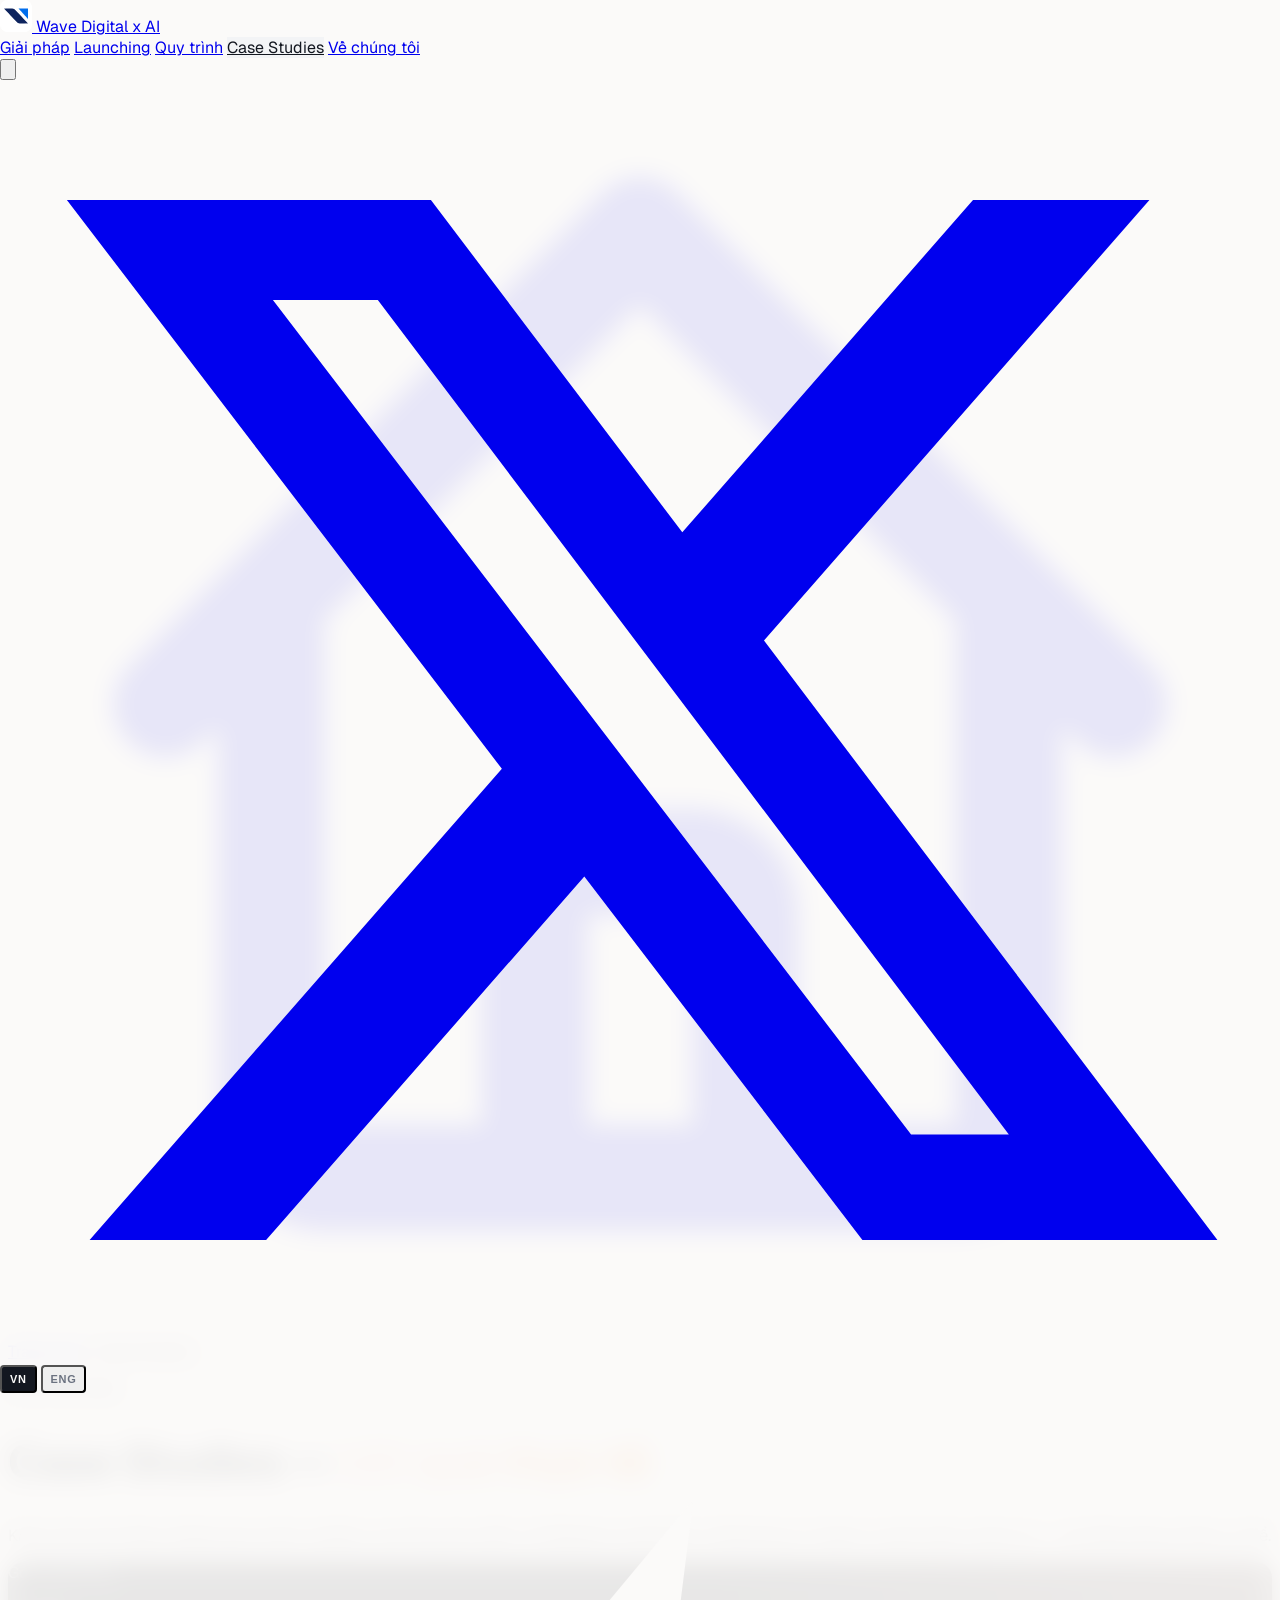
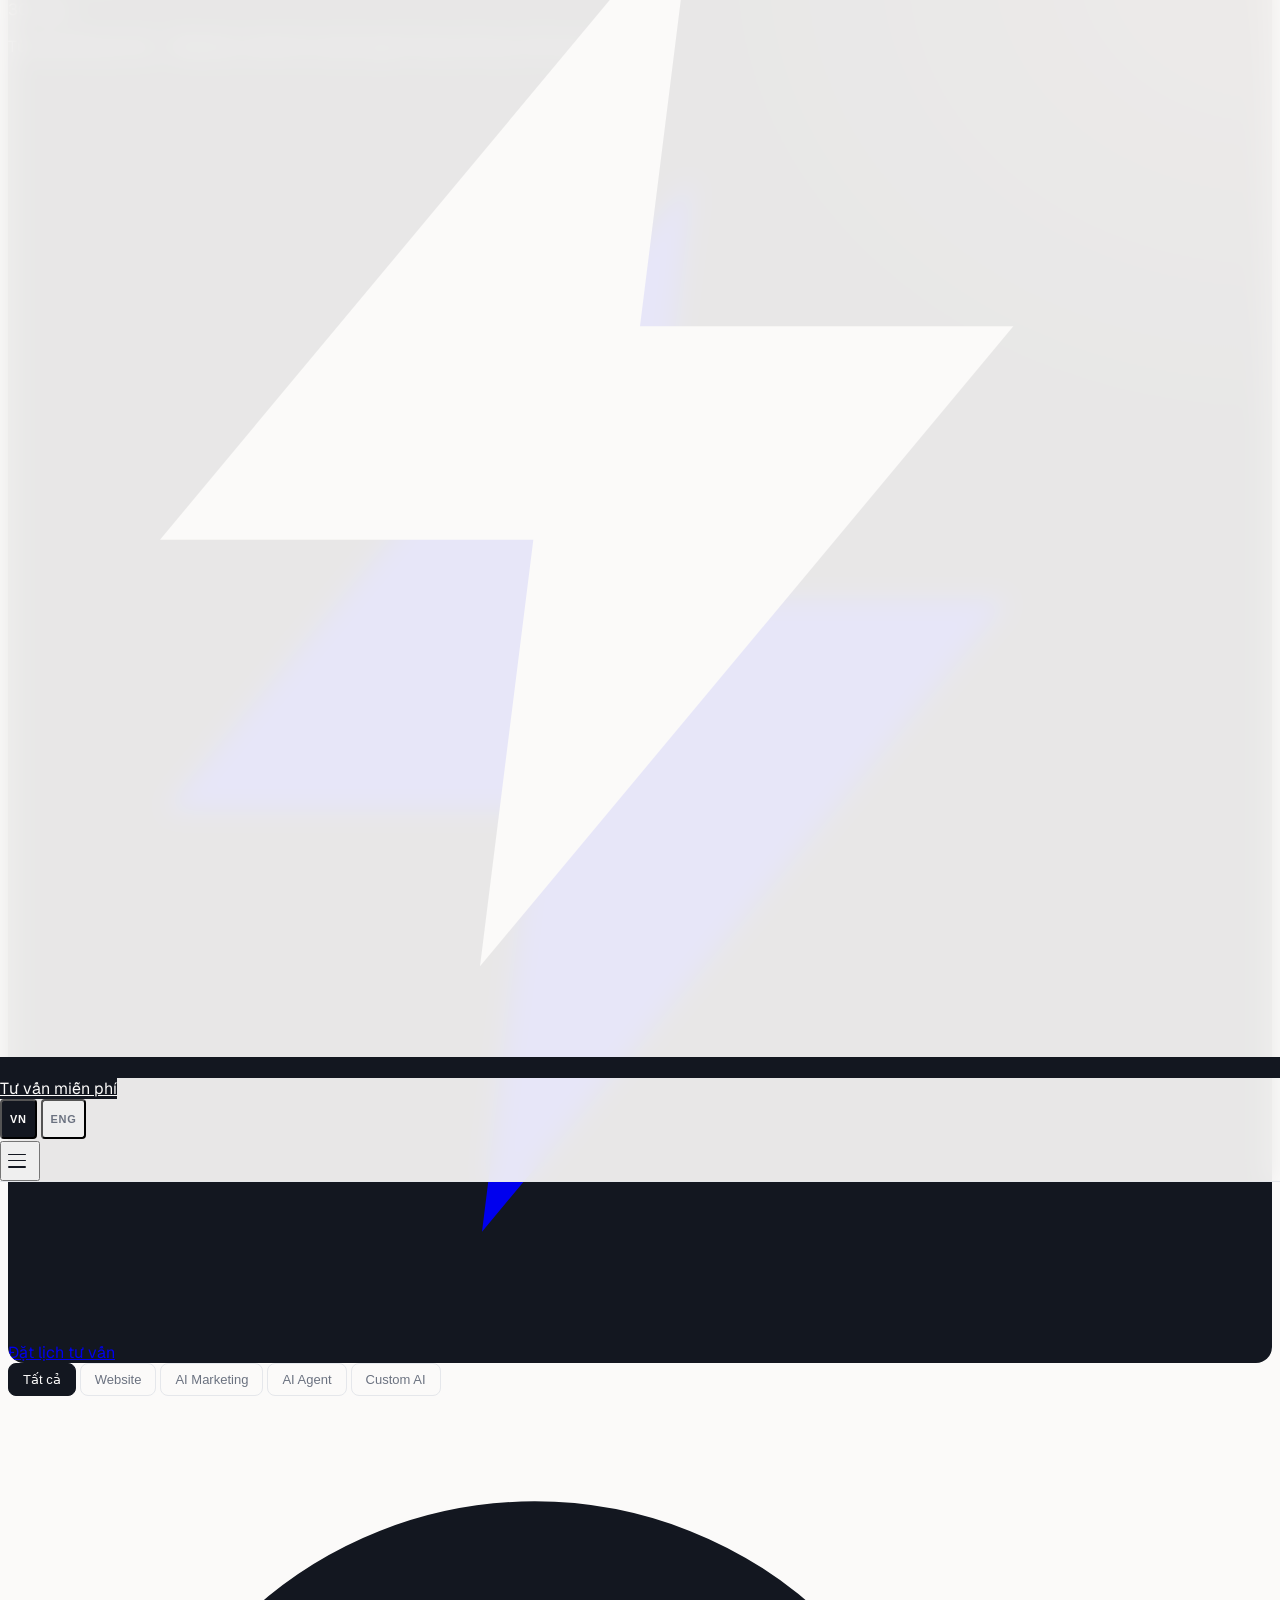
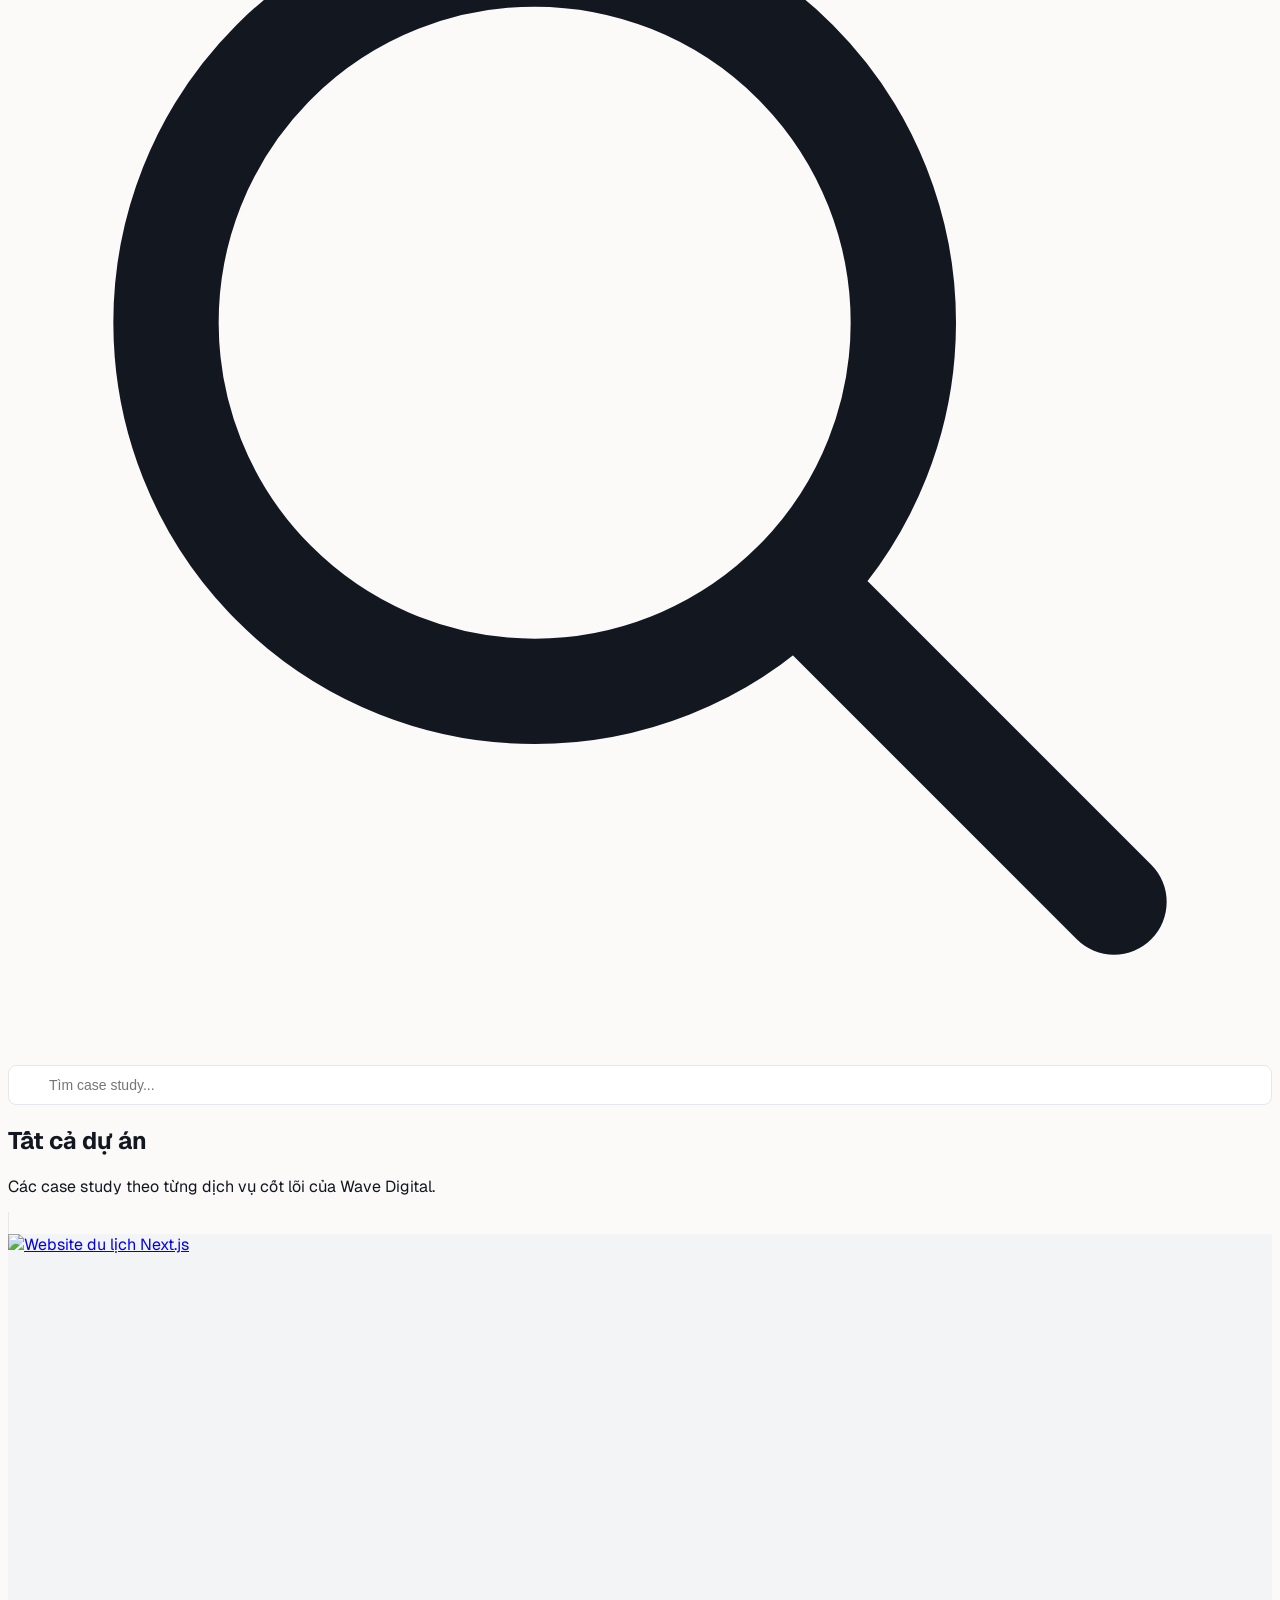
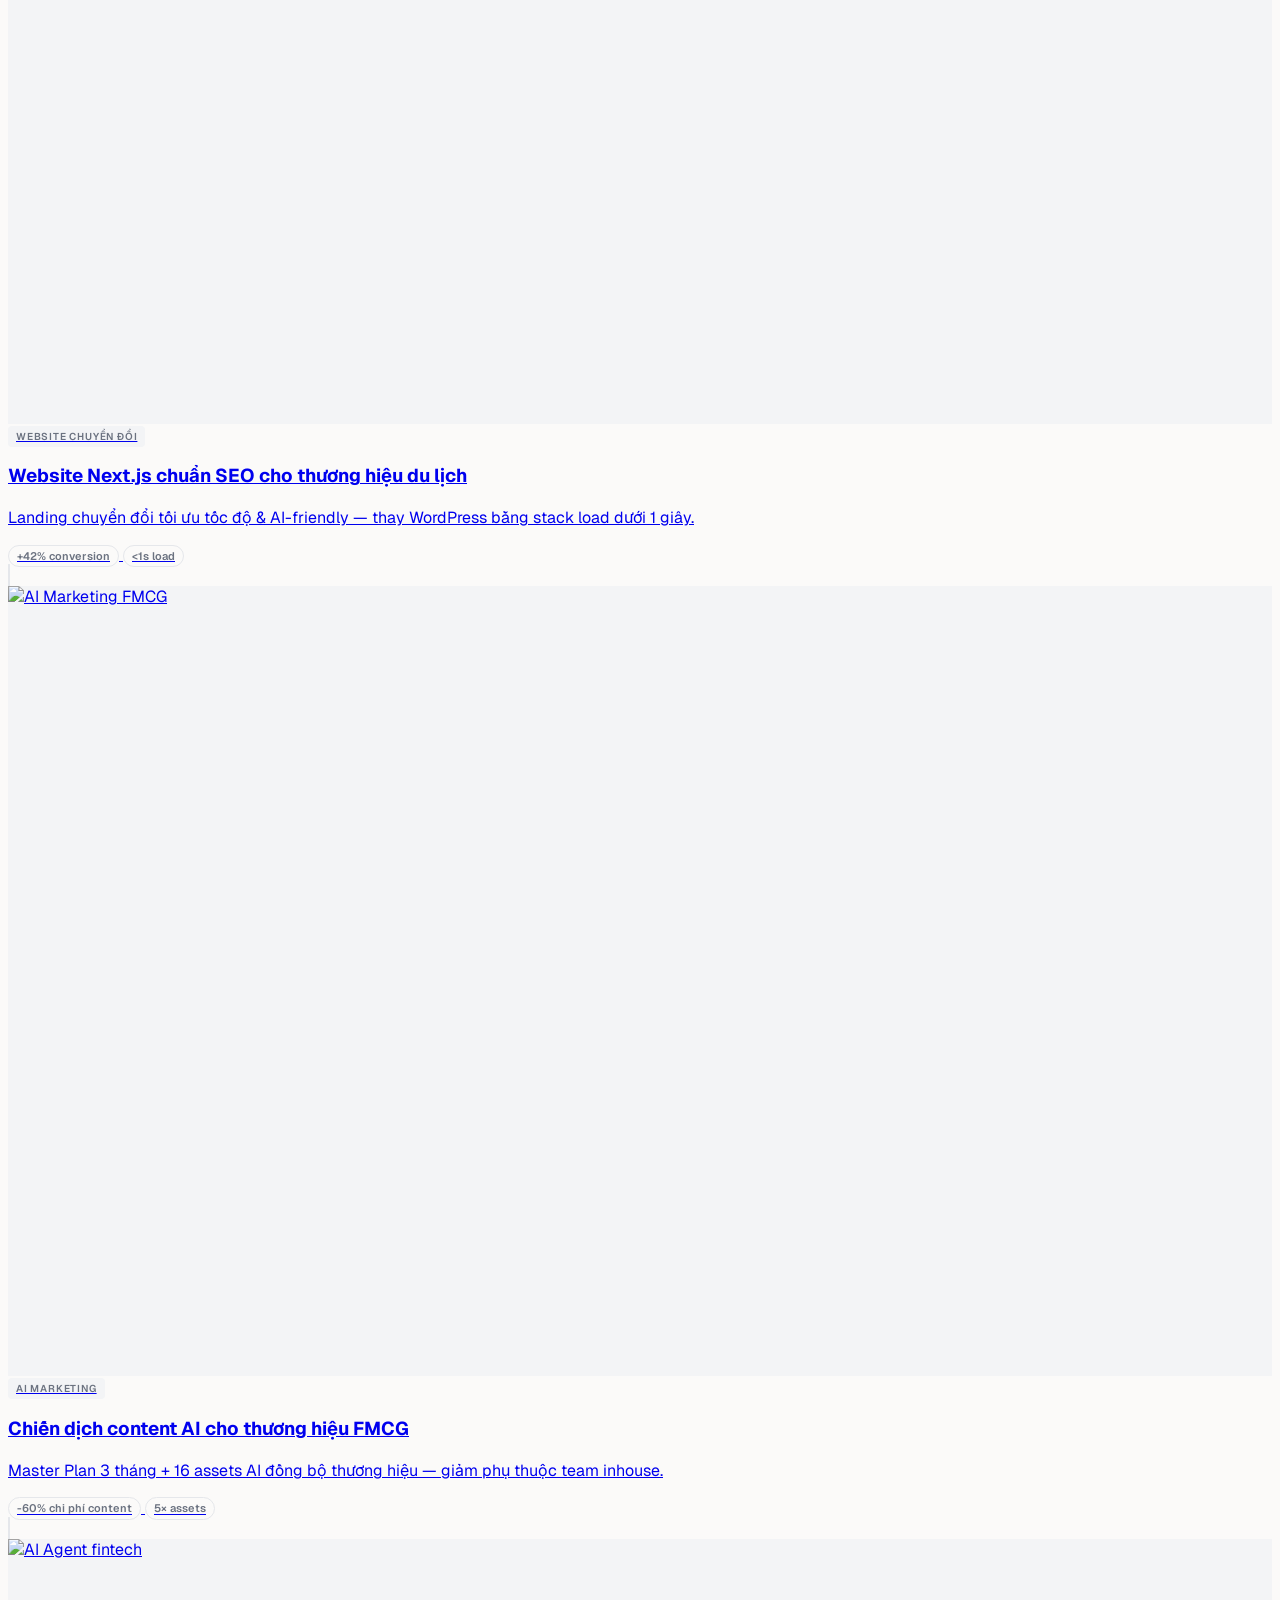
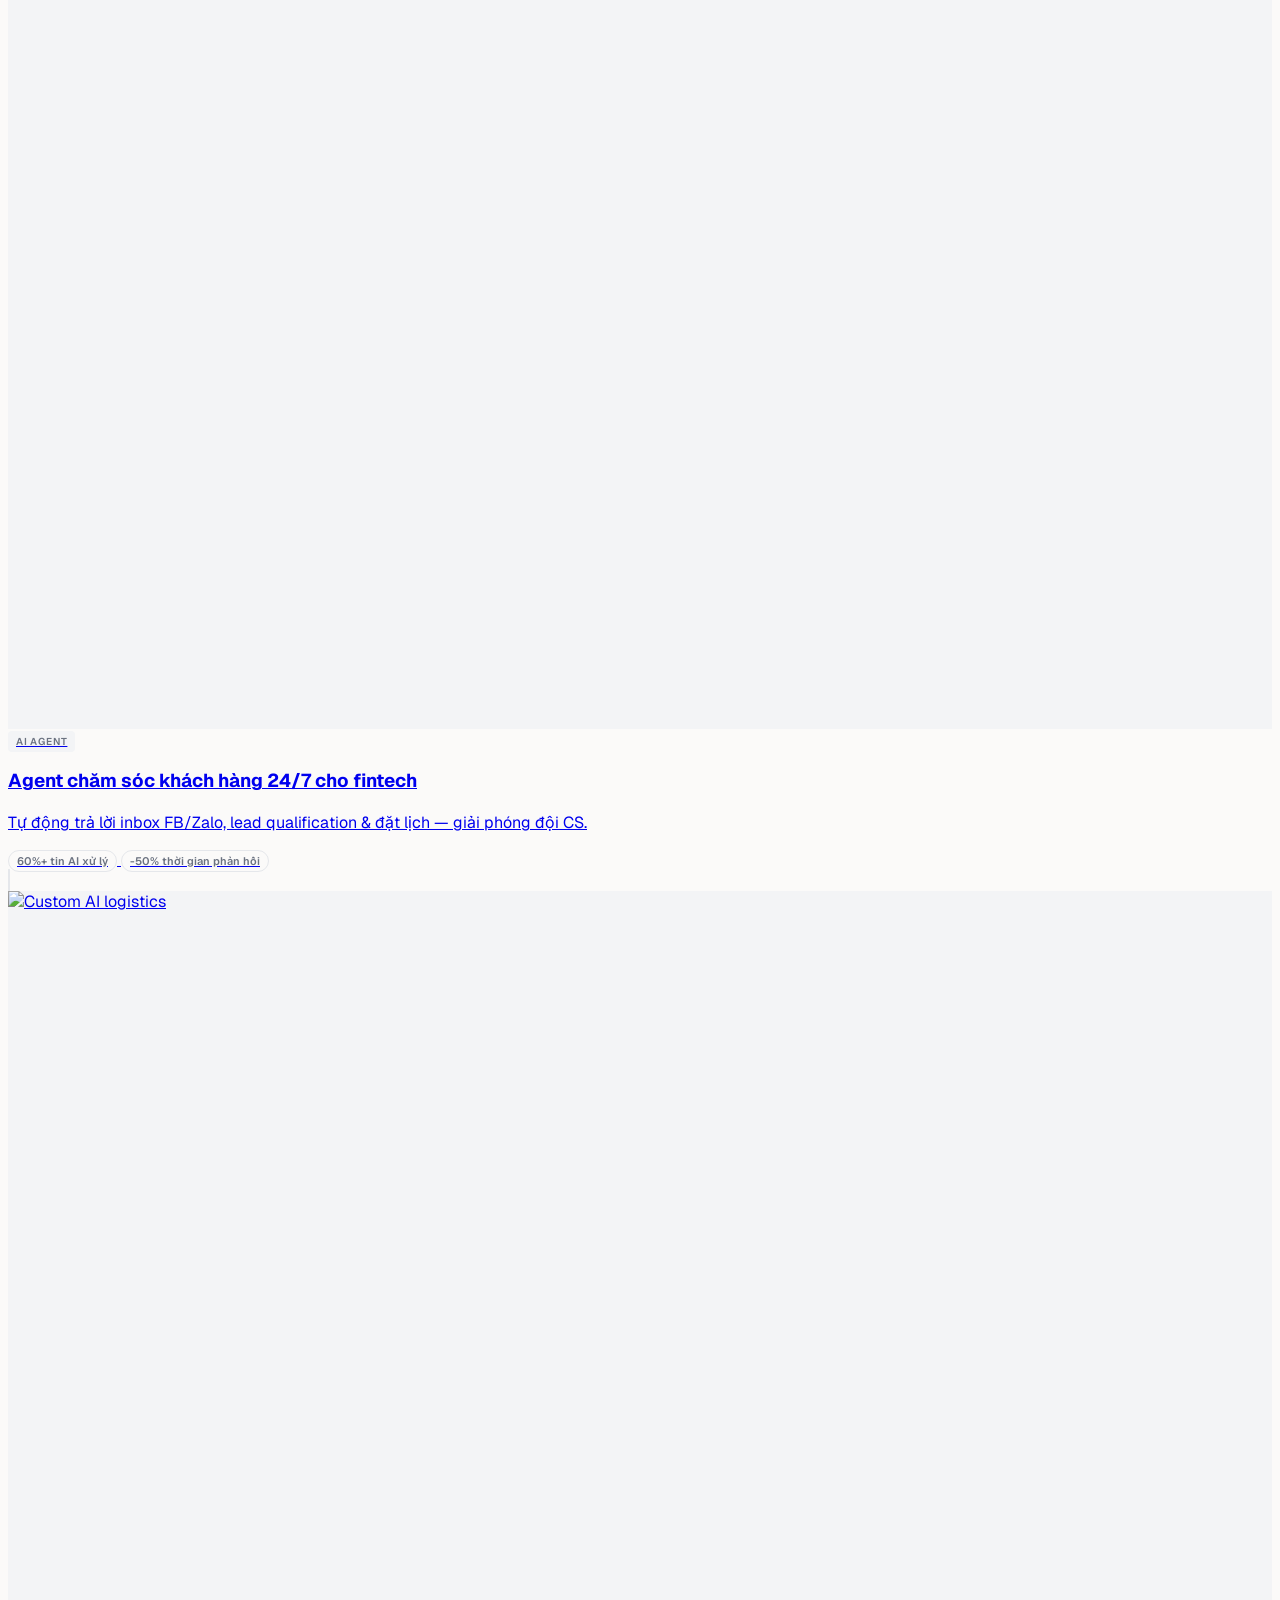
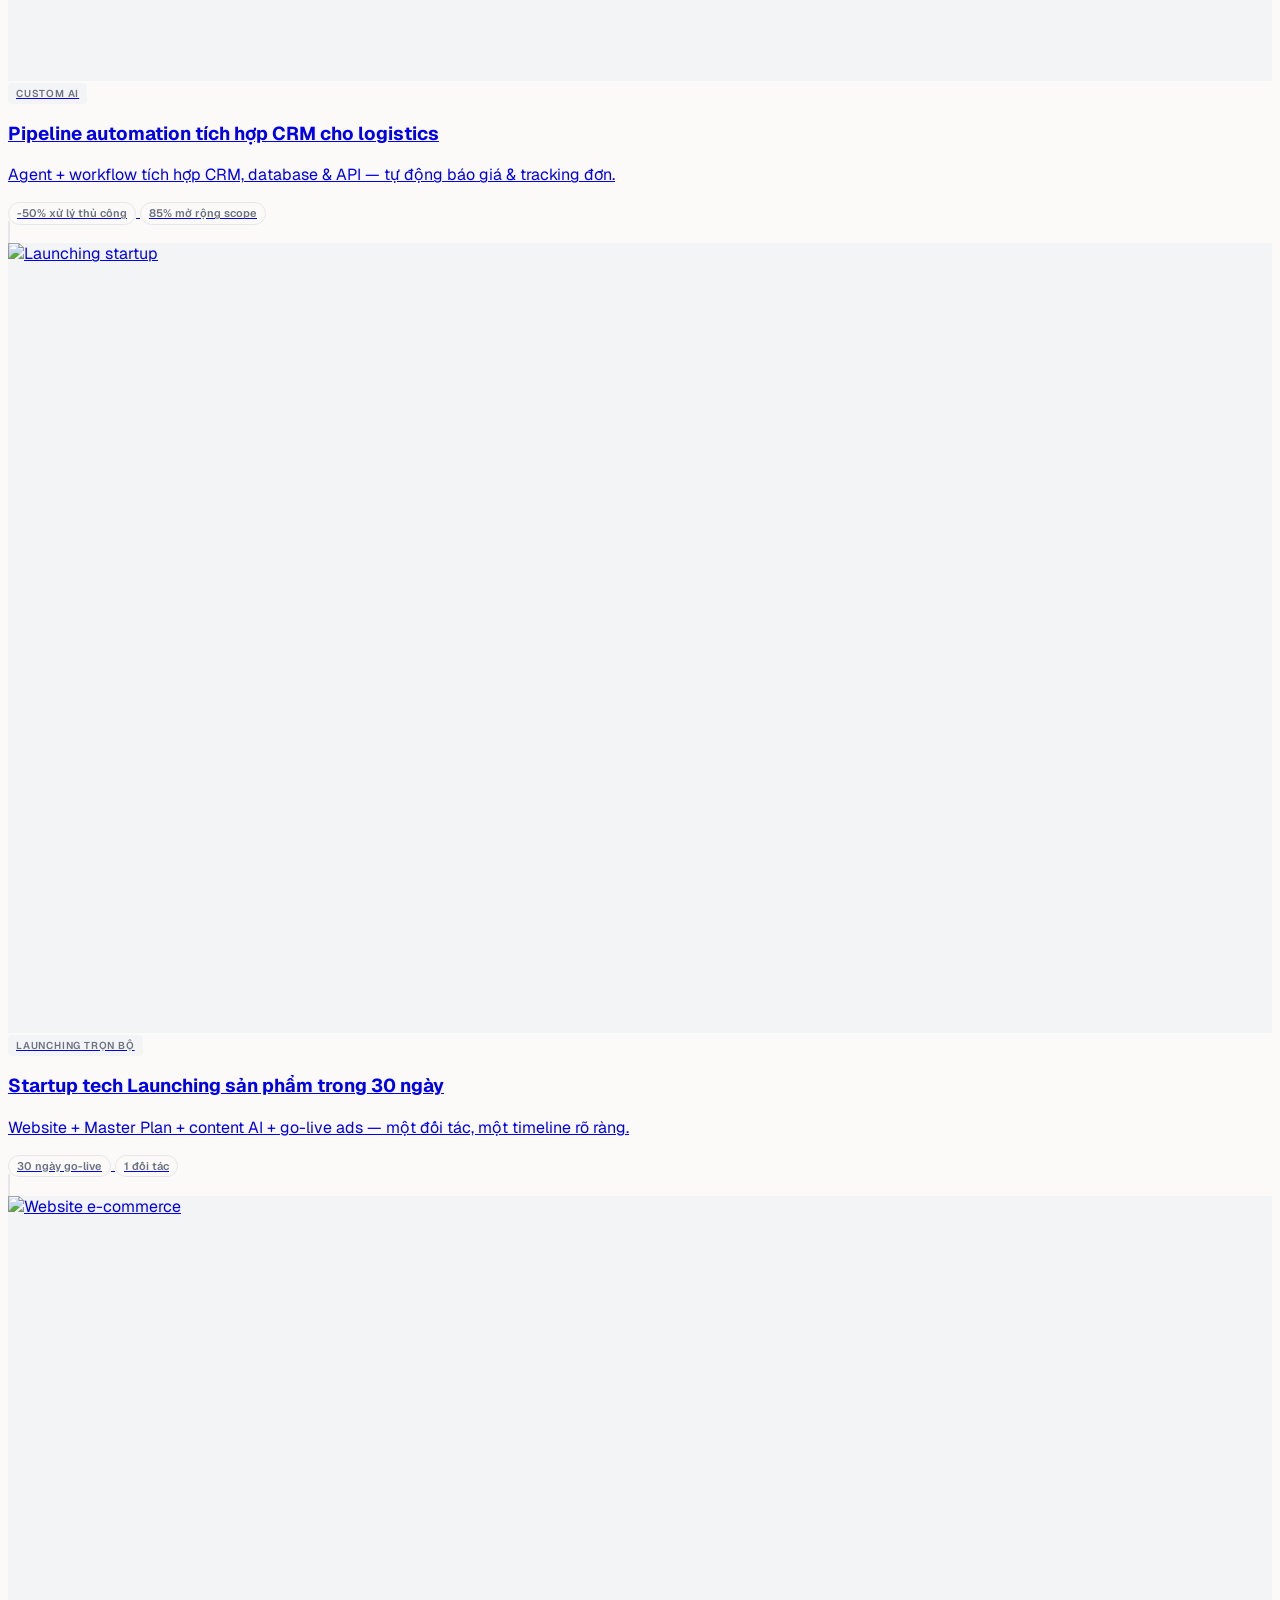
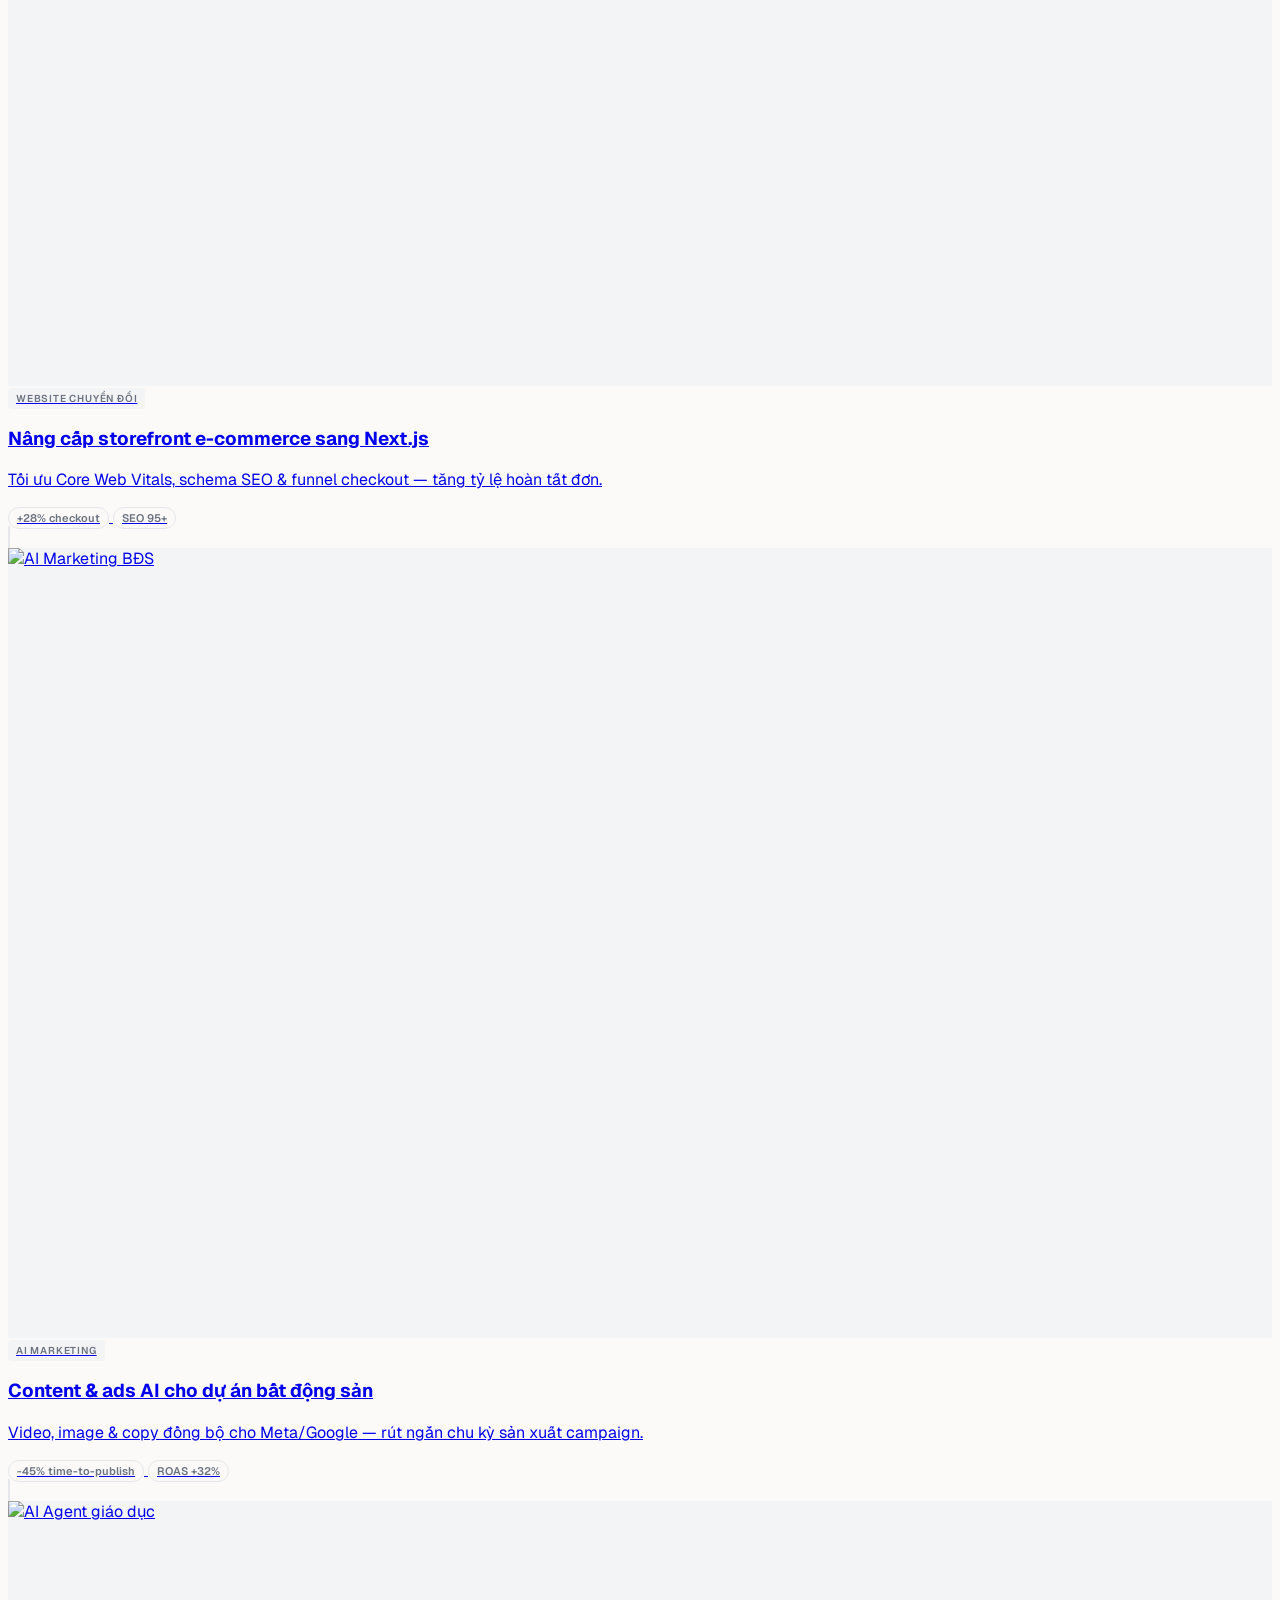
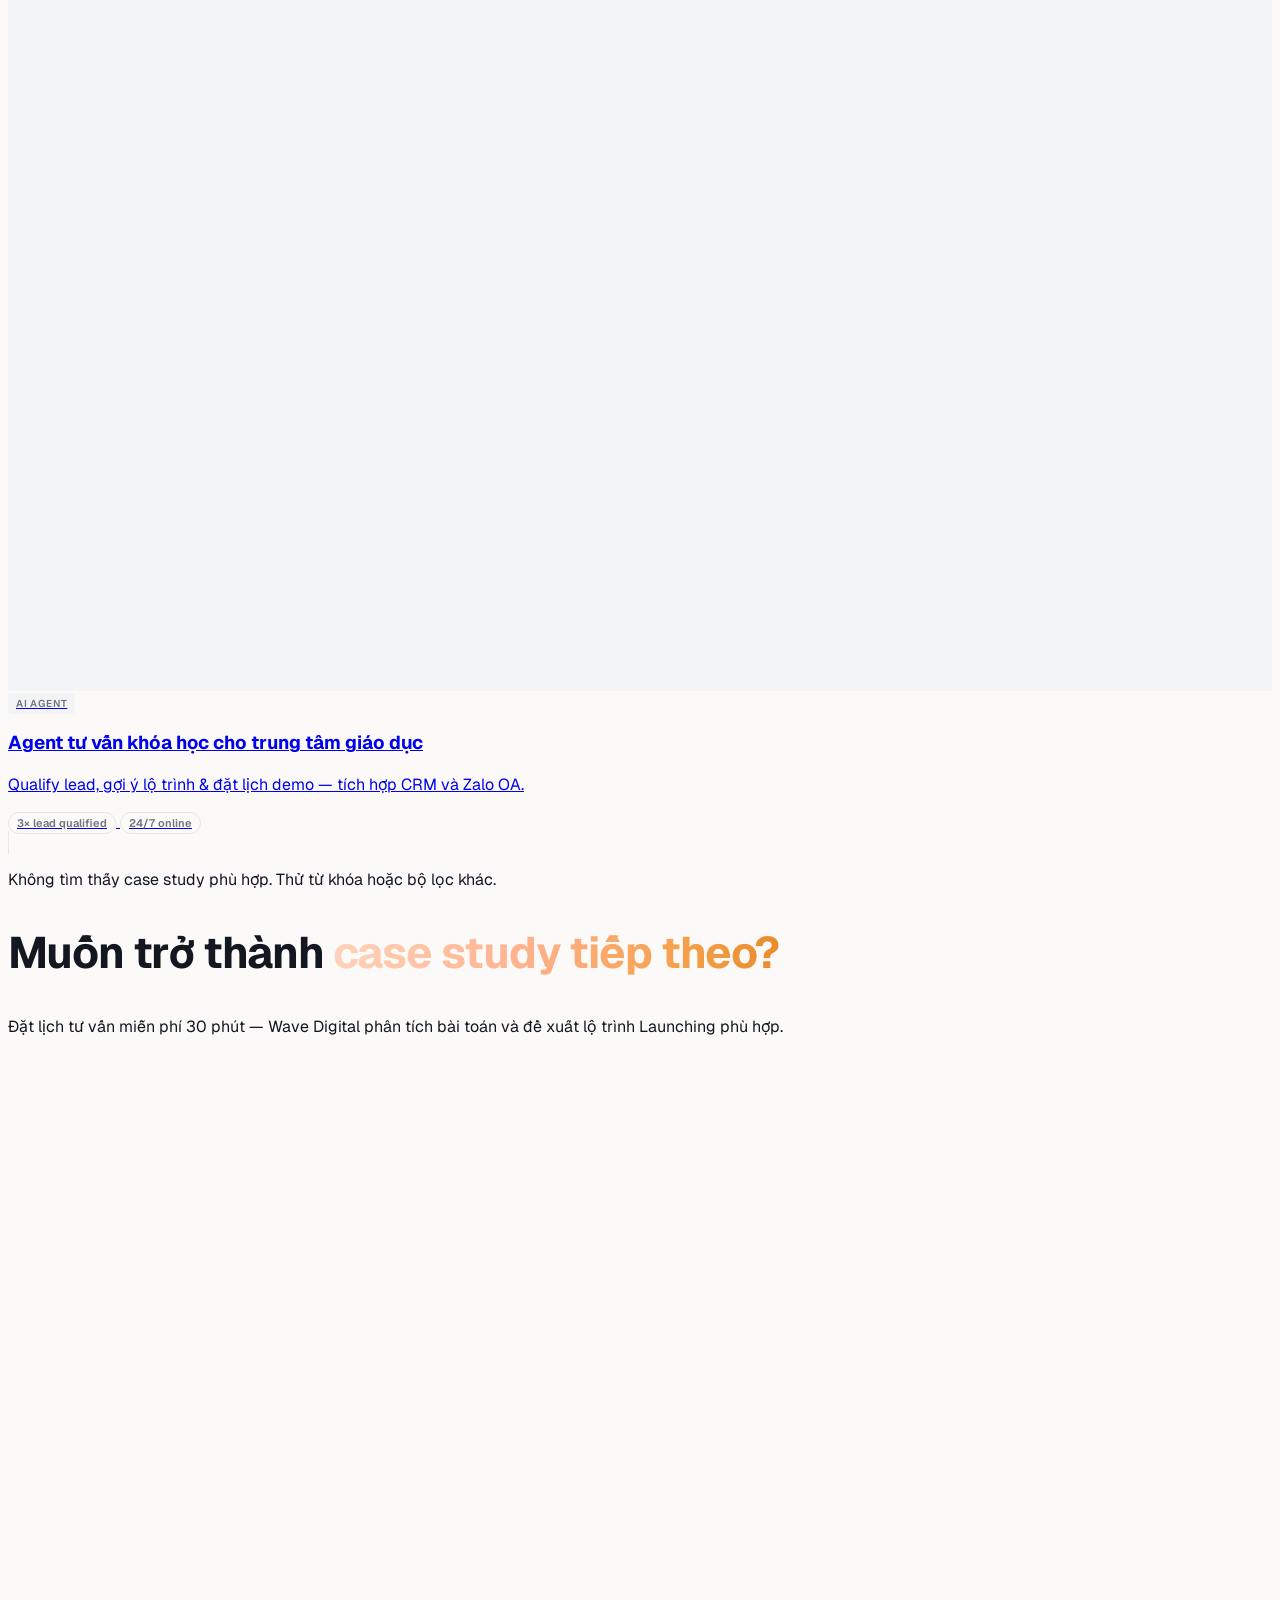
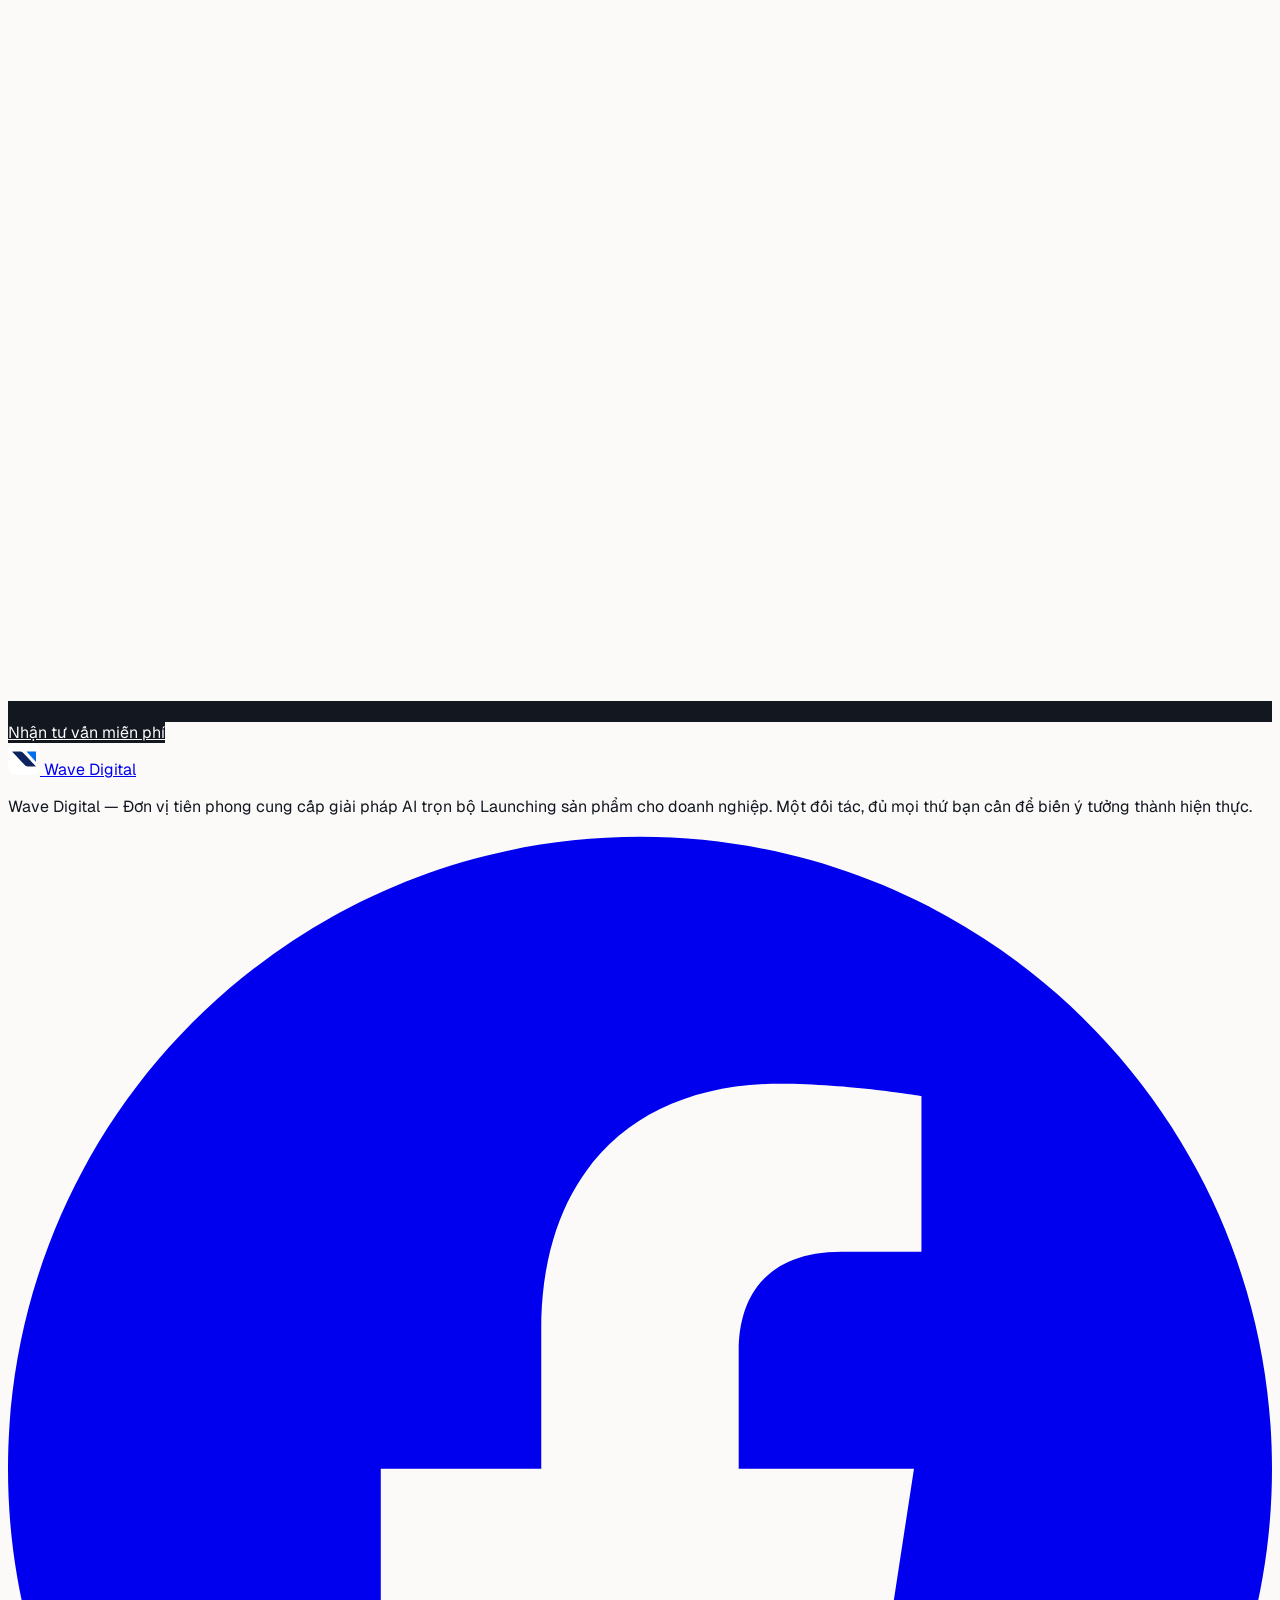
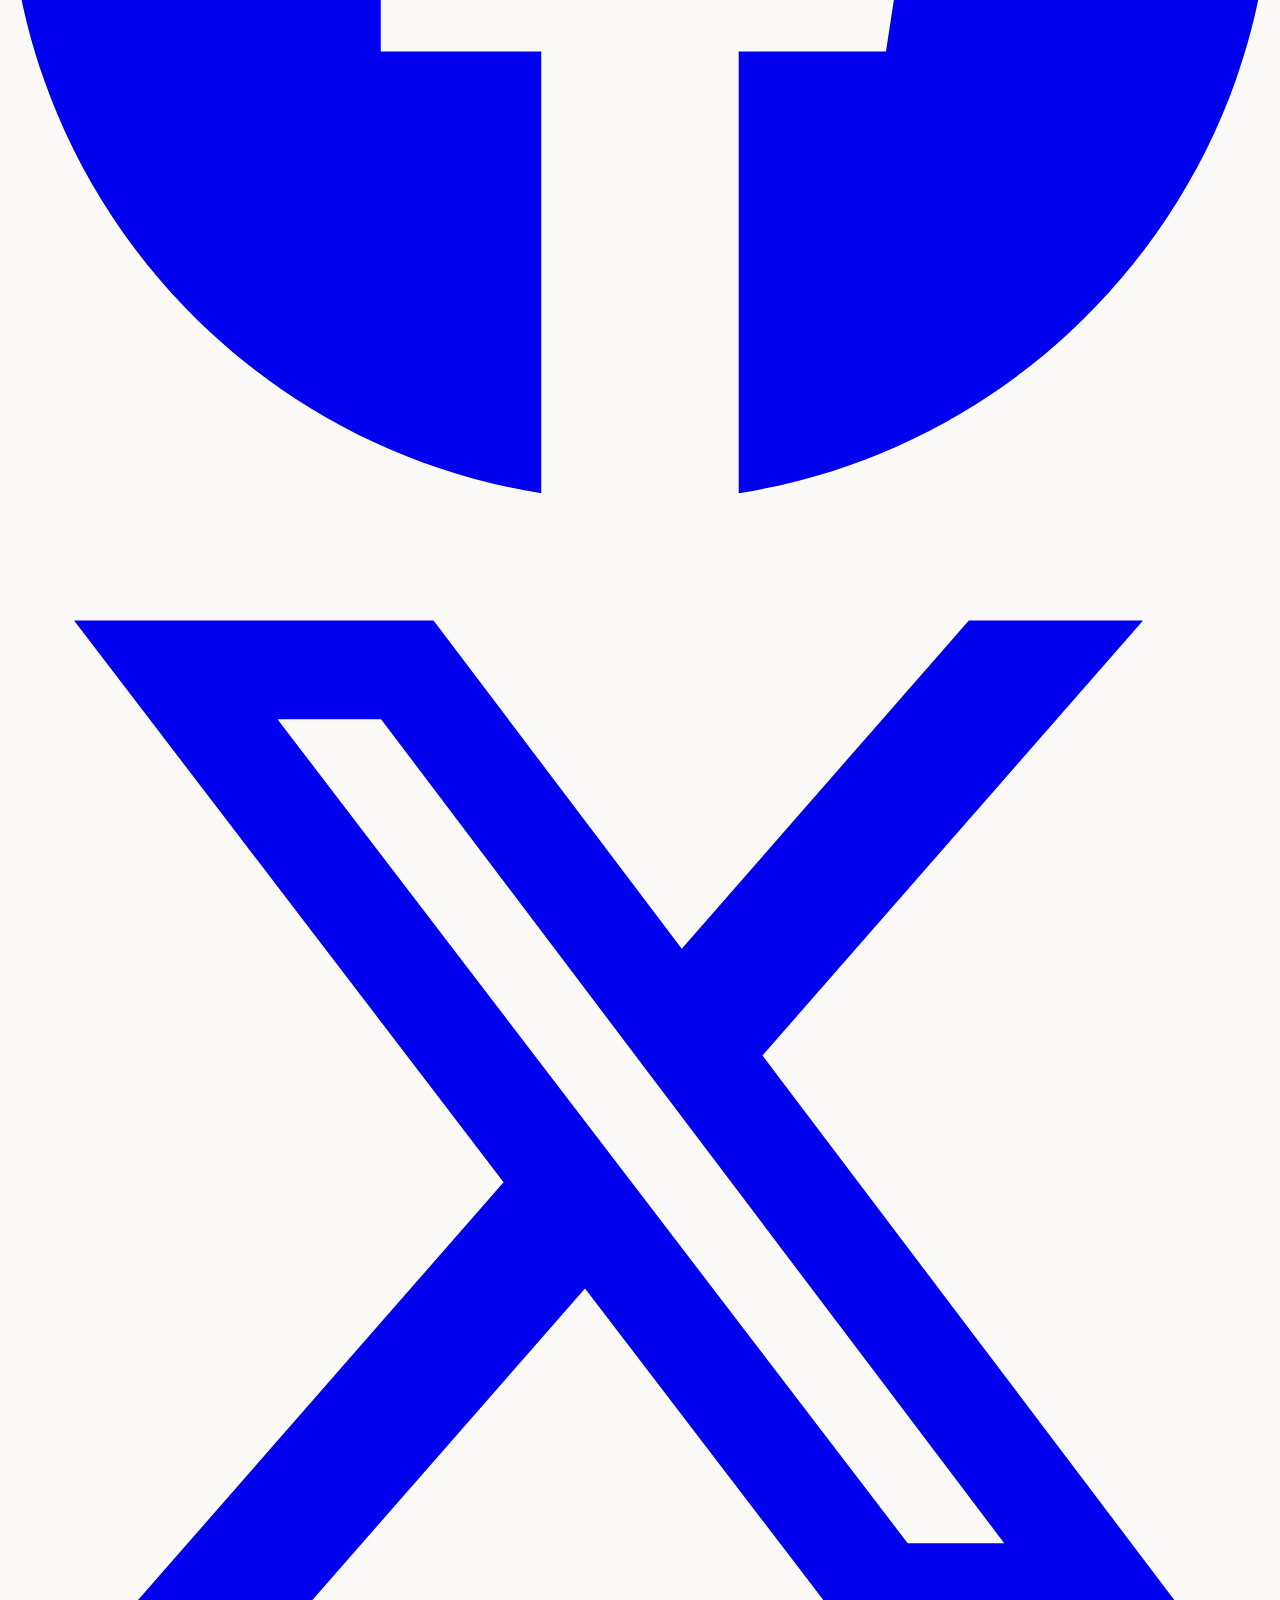
==== commit 8a3b5550: "Cải thiện hero mobile, menu responsive và đồng bộ UI toàn site. Hero showcase masonry 700px, nền liề" ====
--- a/case-studies.html
+++ b/case-studies.html
@@ -71,7 +71,7 @@
     transition: all 0.3s cubic-bezier(0.16, 1, 0.3, 1);
   }
   .btn-accent:hover { transform: translateY(-1px); box-shadow: 0 8px 24px -8px hsl(var(--foreground) / 0.3); }
-  .brand-logo { width: 2rem; height: 2rem; border-radius: 0.5rem; object-fit: cover; flex-shrink: 0; }
+  .brand-logo { width: 2rem; height: 2rem; border-radius: 0.5rem; object-fit: contain; flex-shrink: 0; background: #fff; }
   .lang-switch-btn {
     display: inline-flex; align-items: center; justify-content: center;
     min-width: 2.25rem; height: 1.75rem; padding: 0 0.5rem;
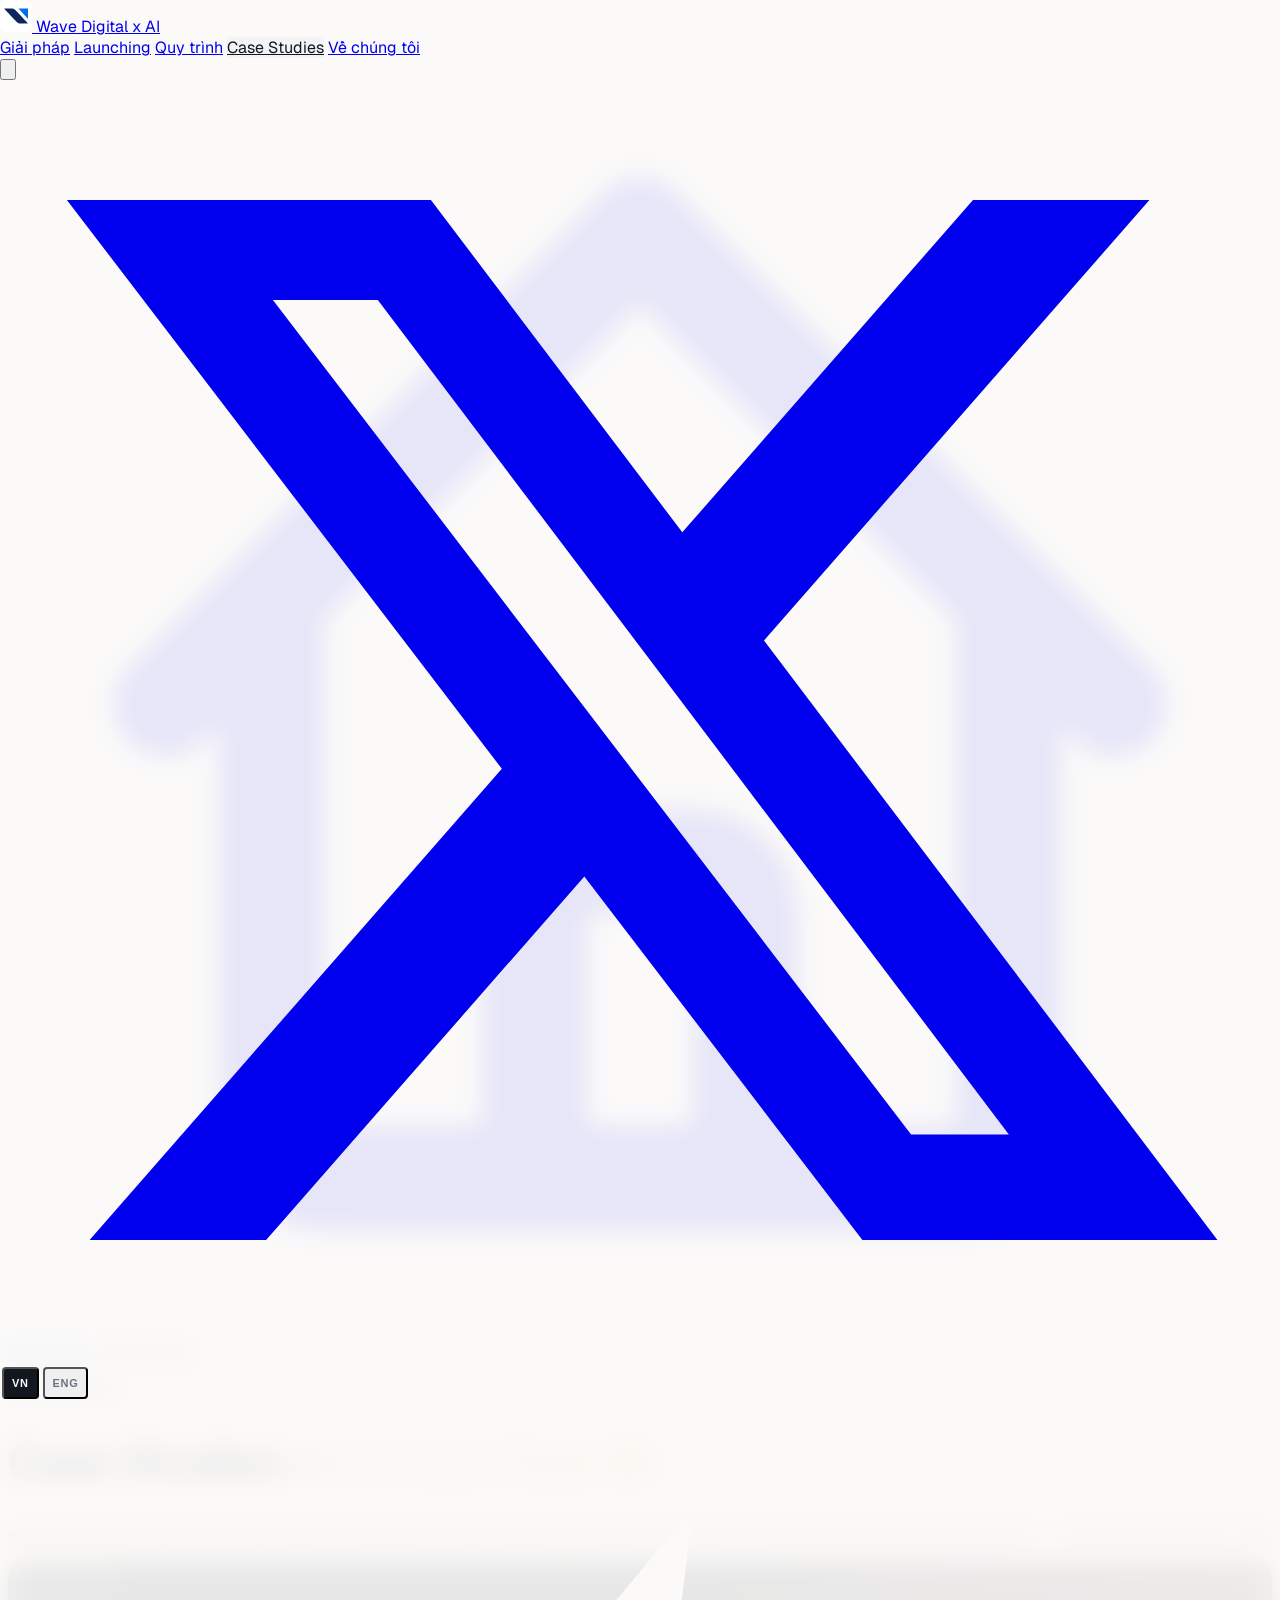
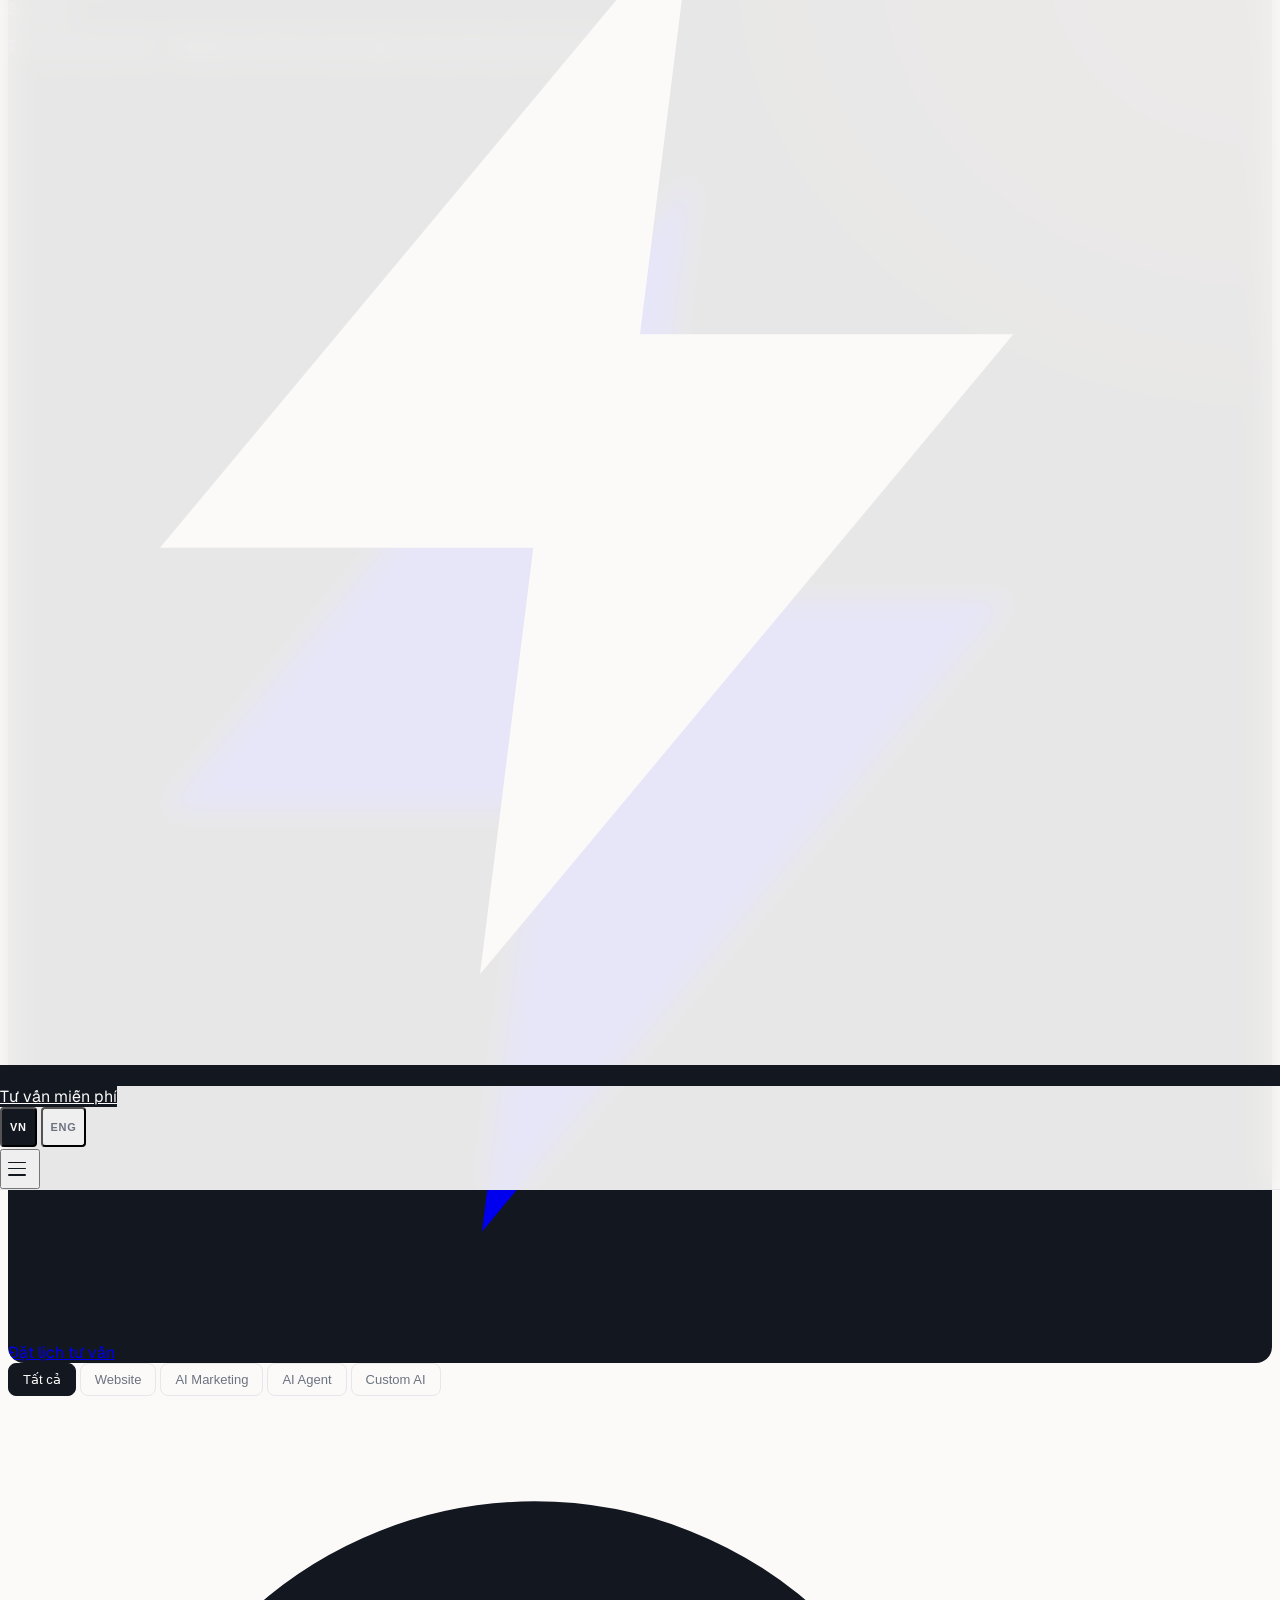
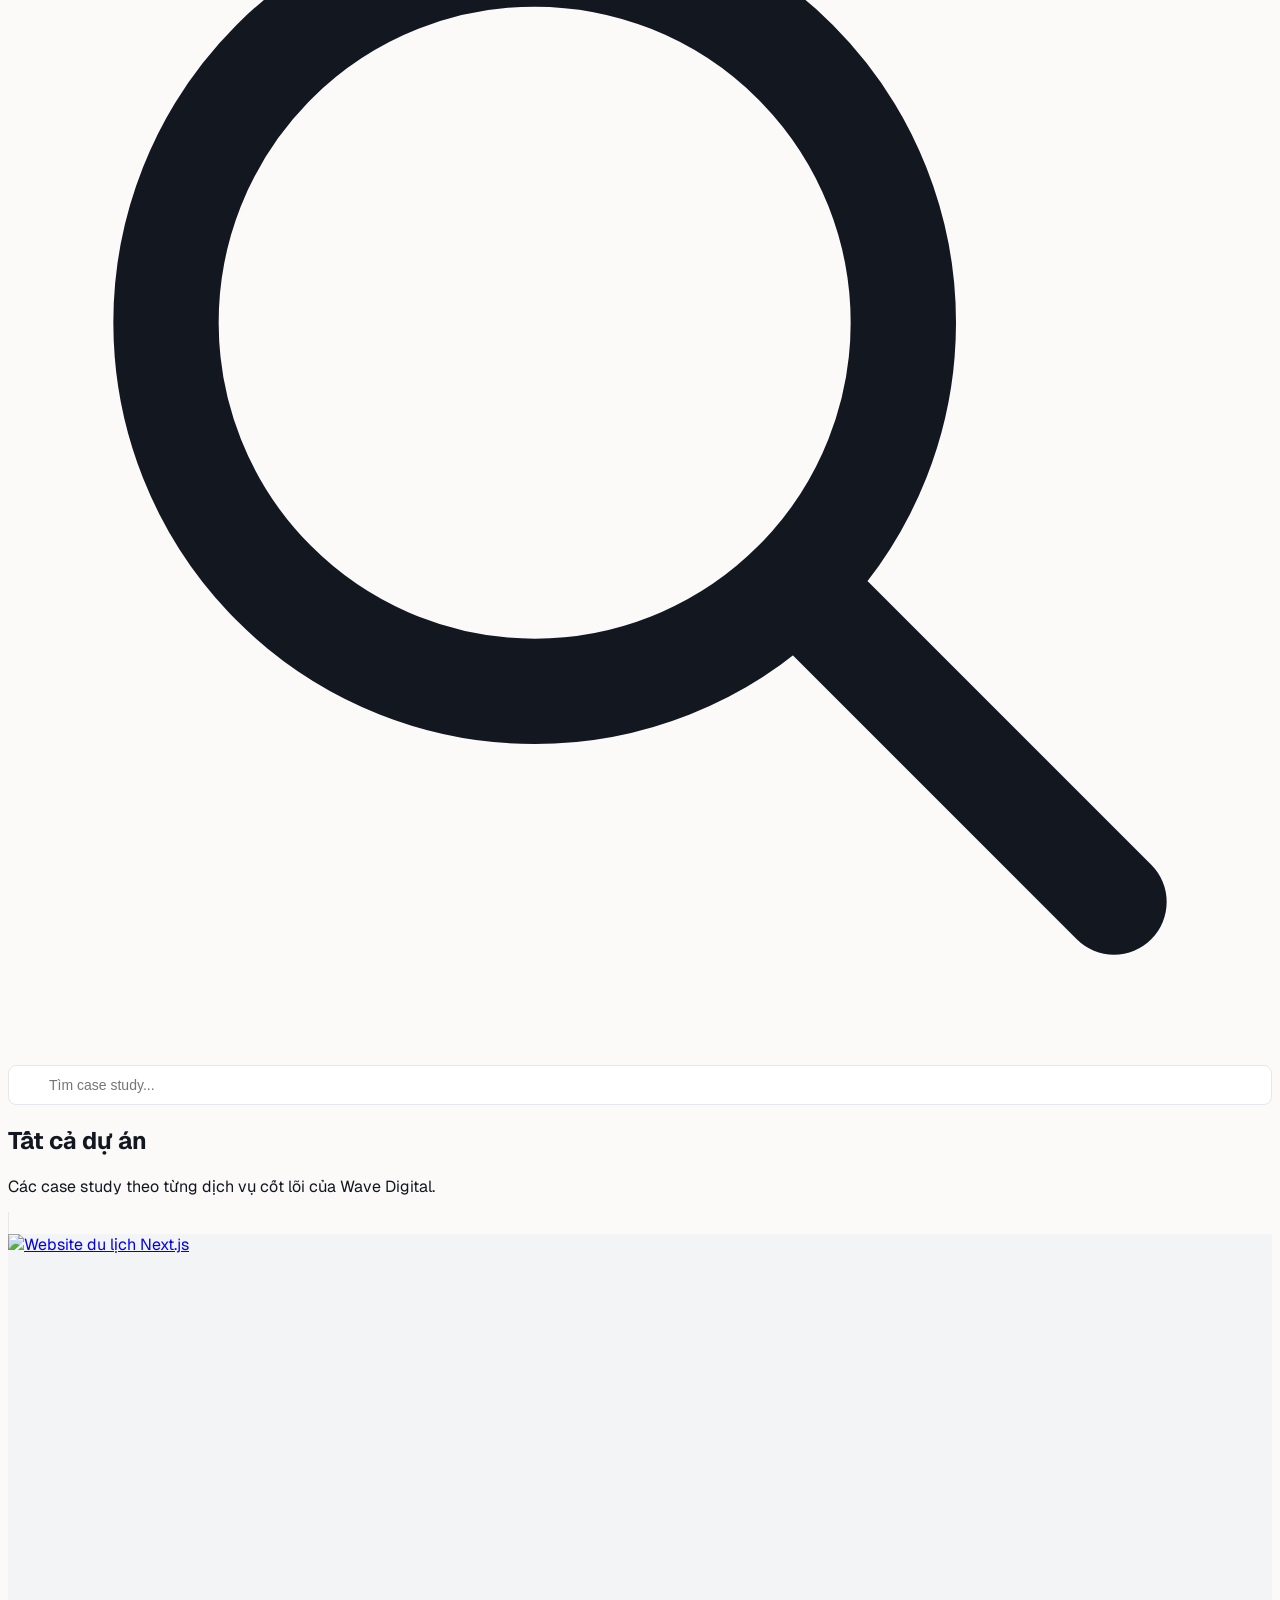
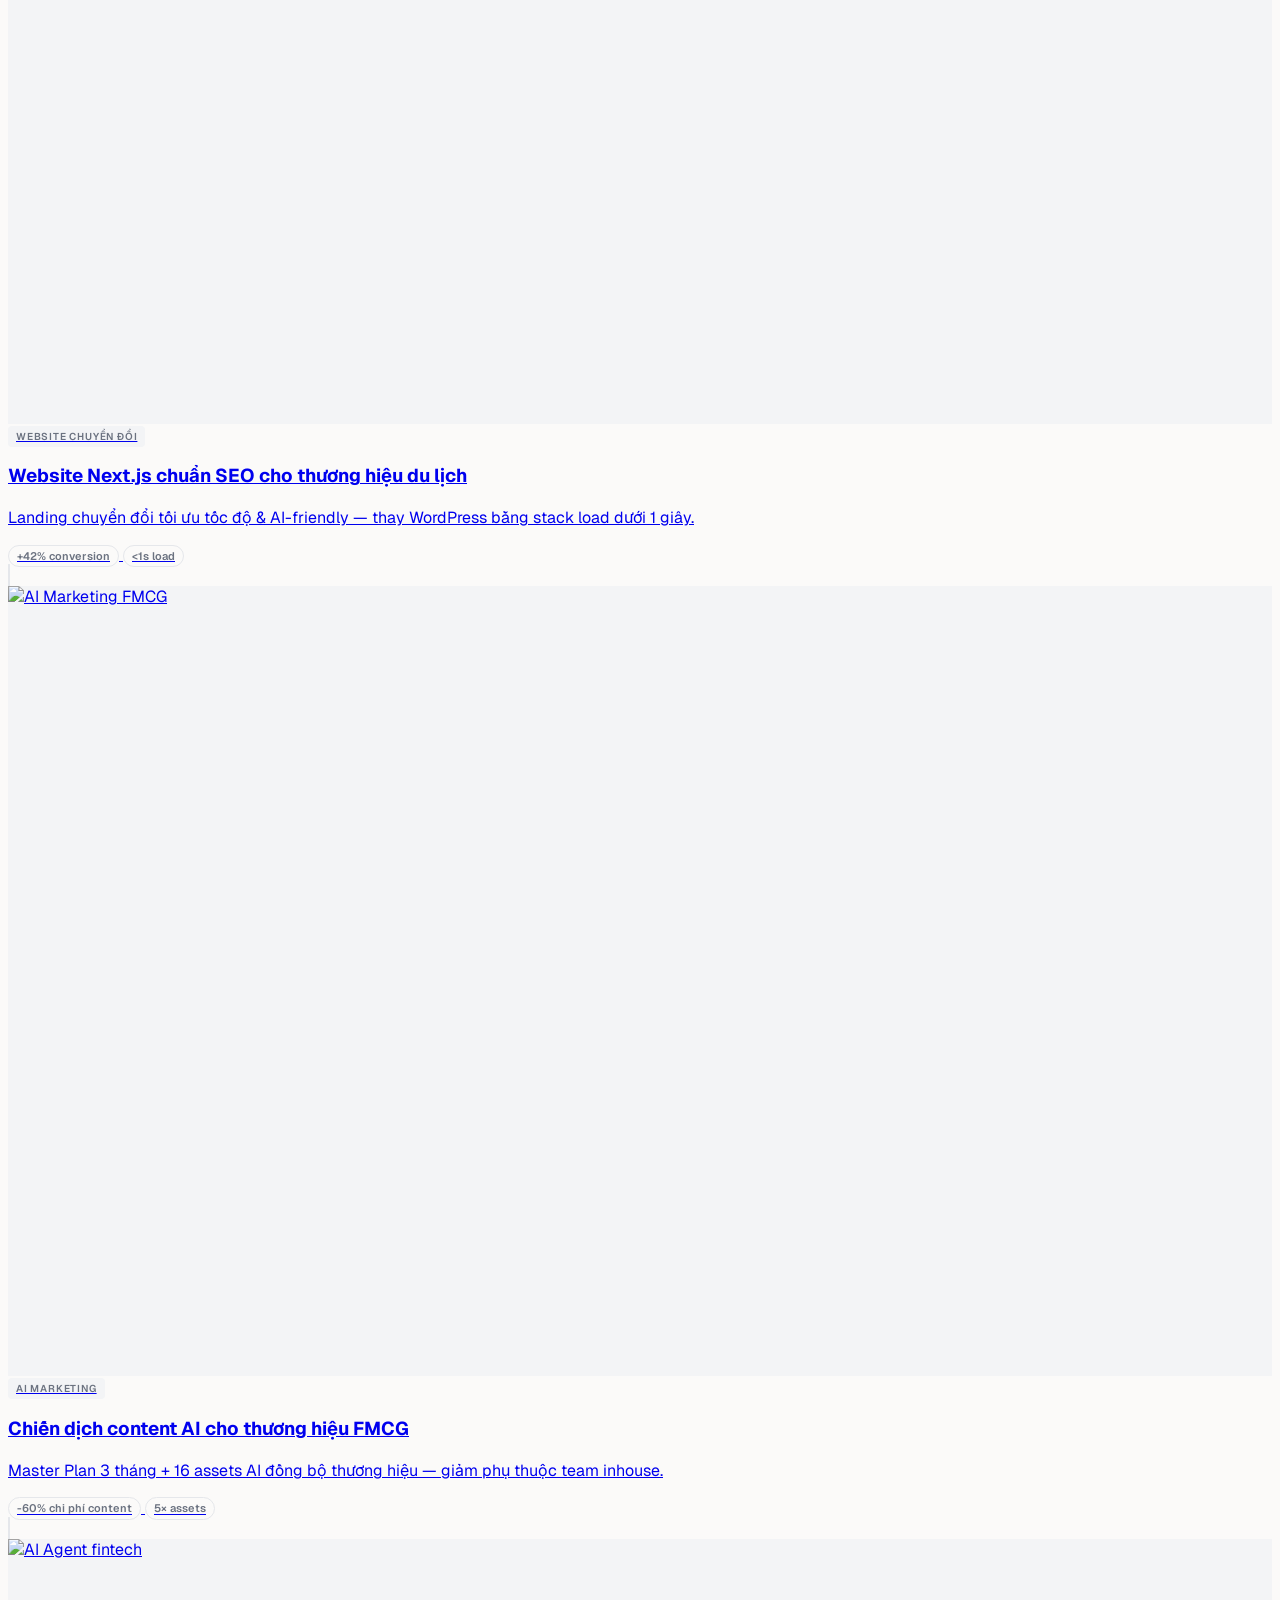
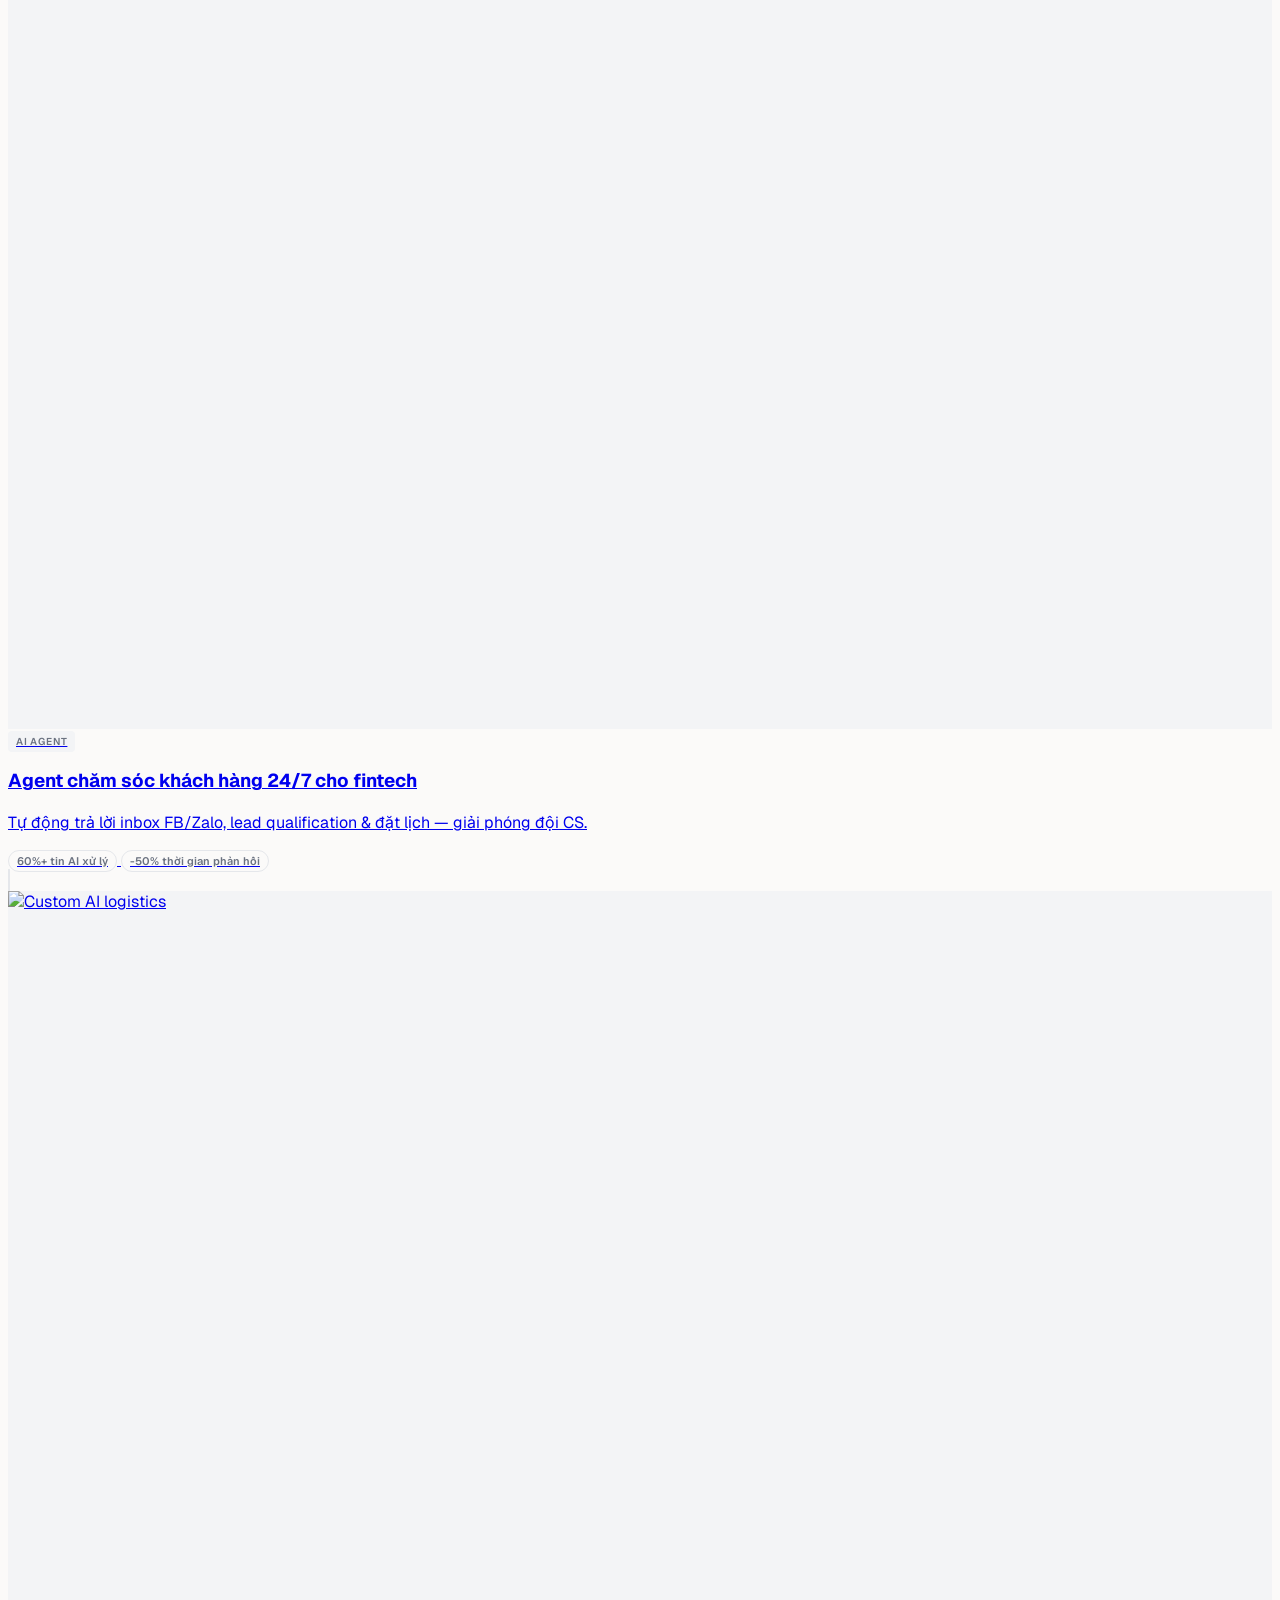
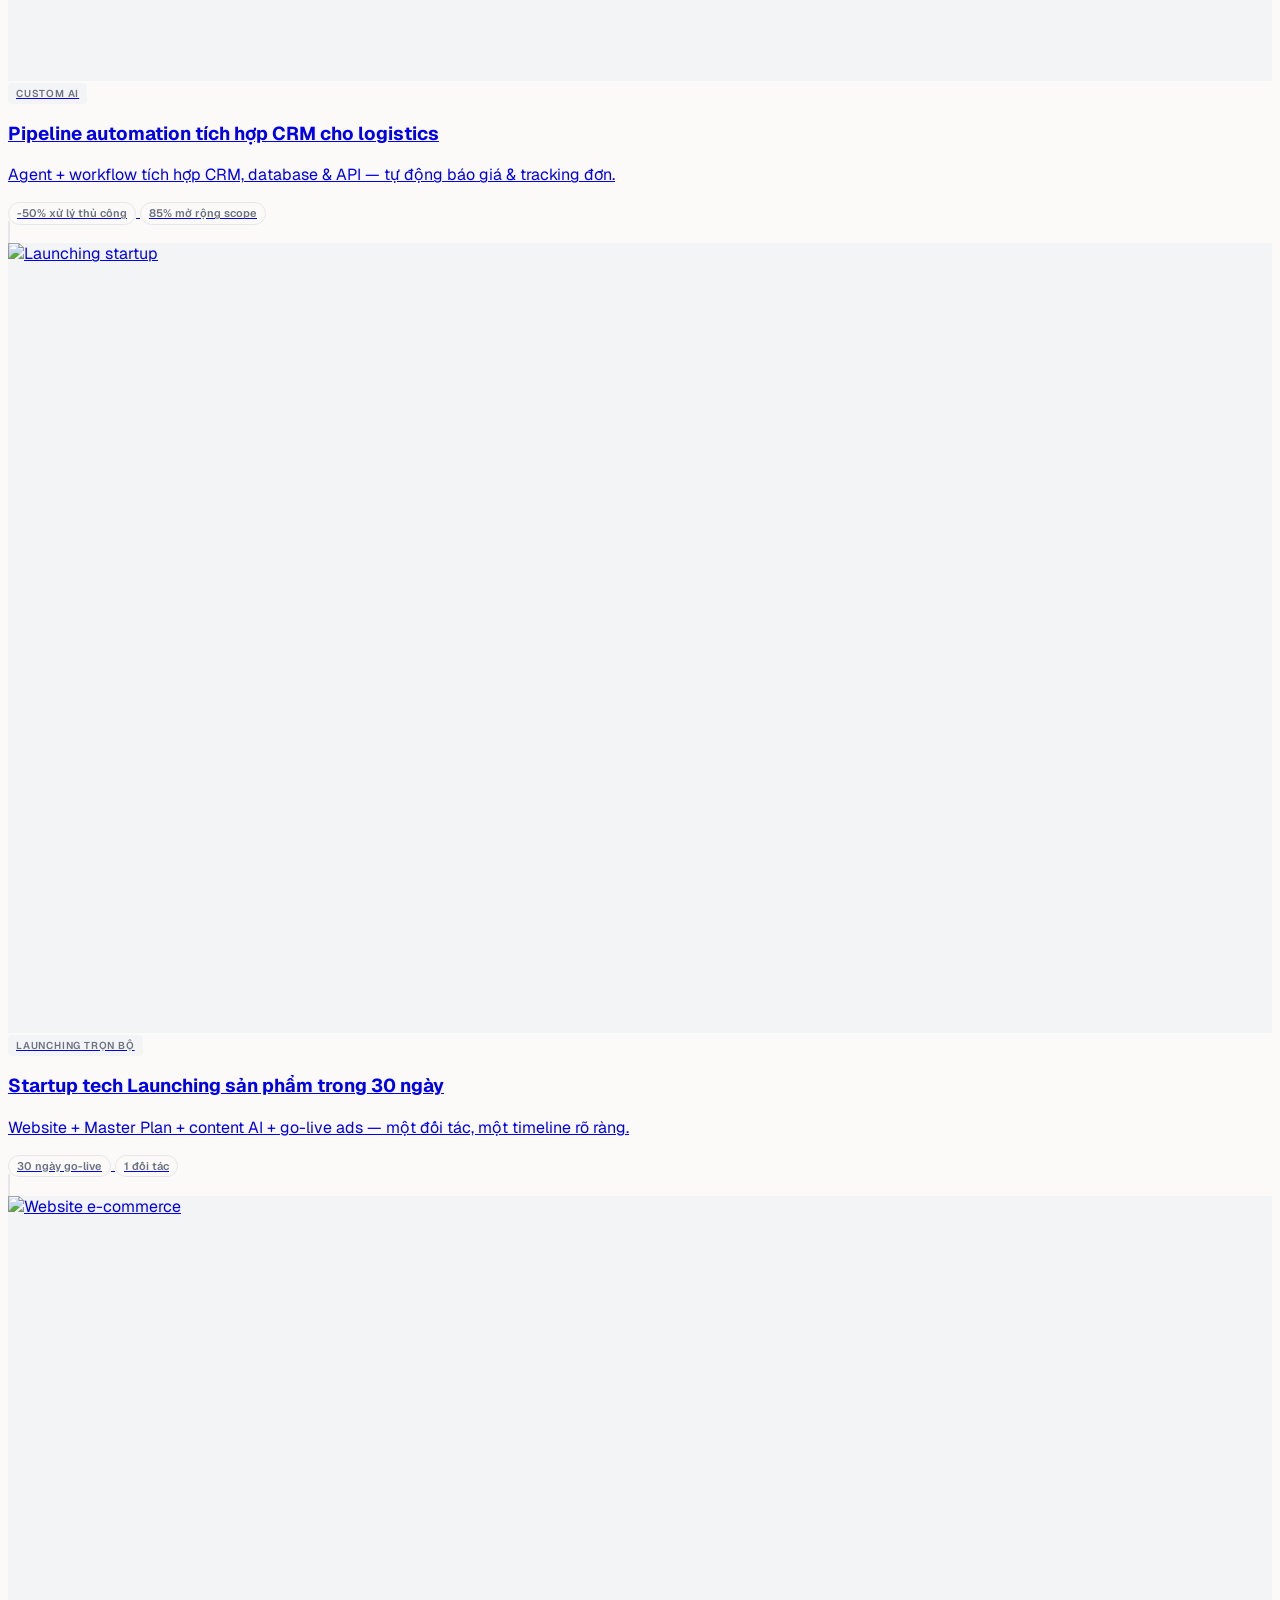
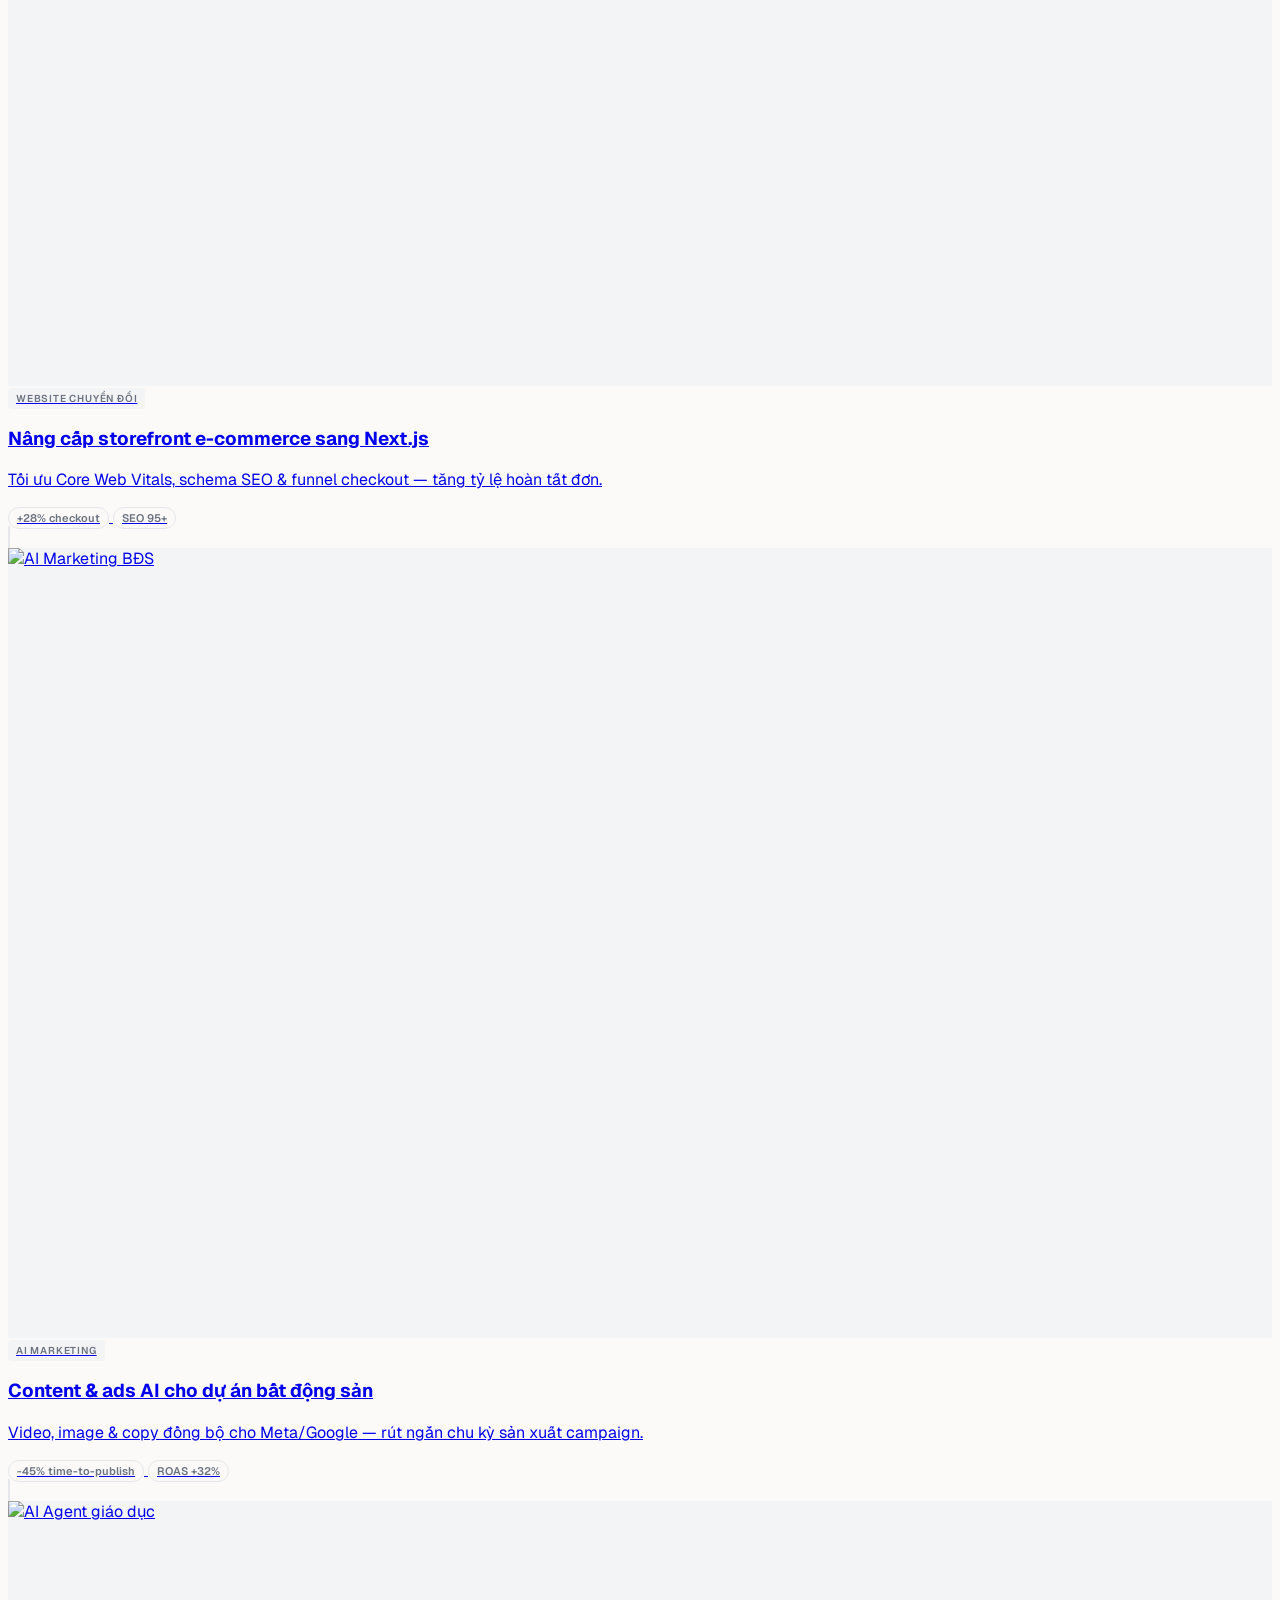
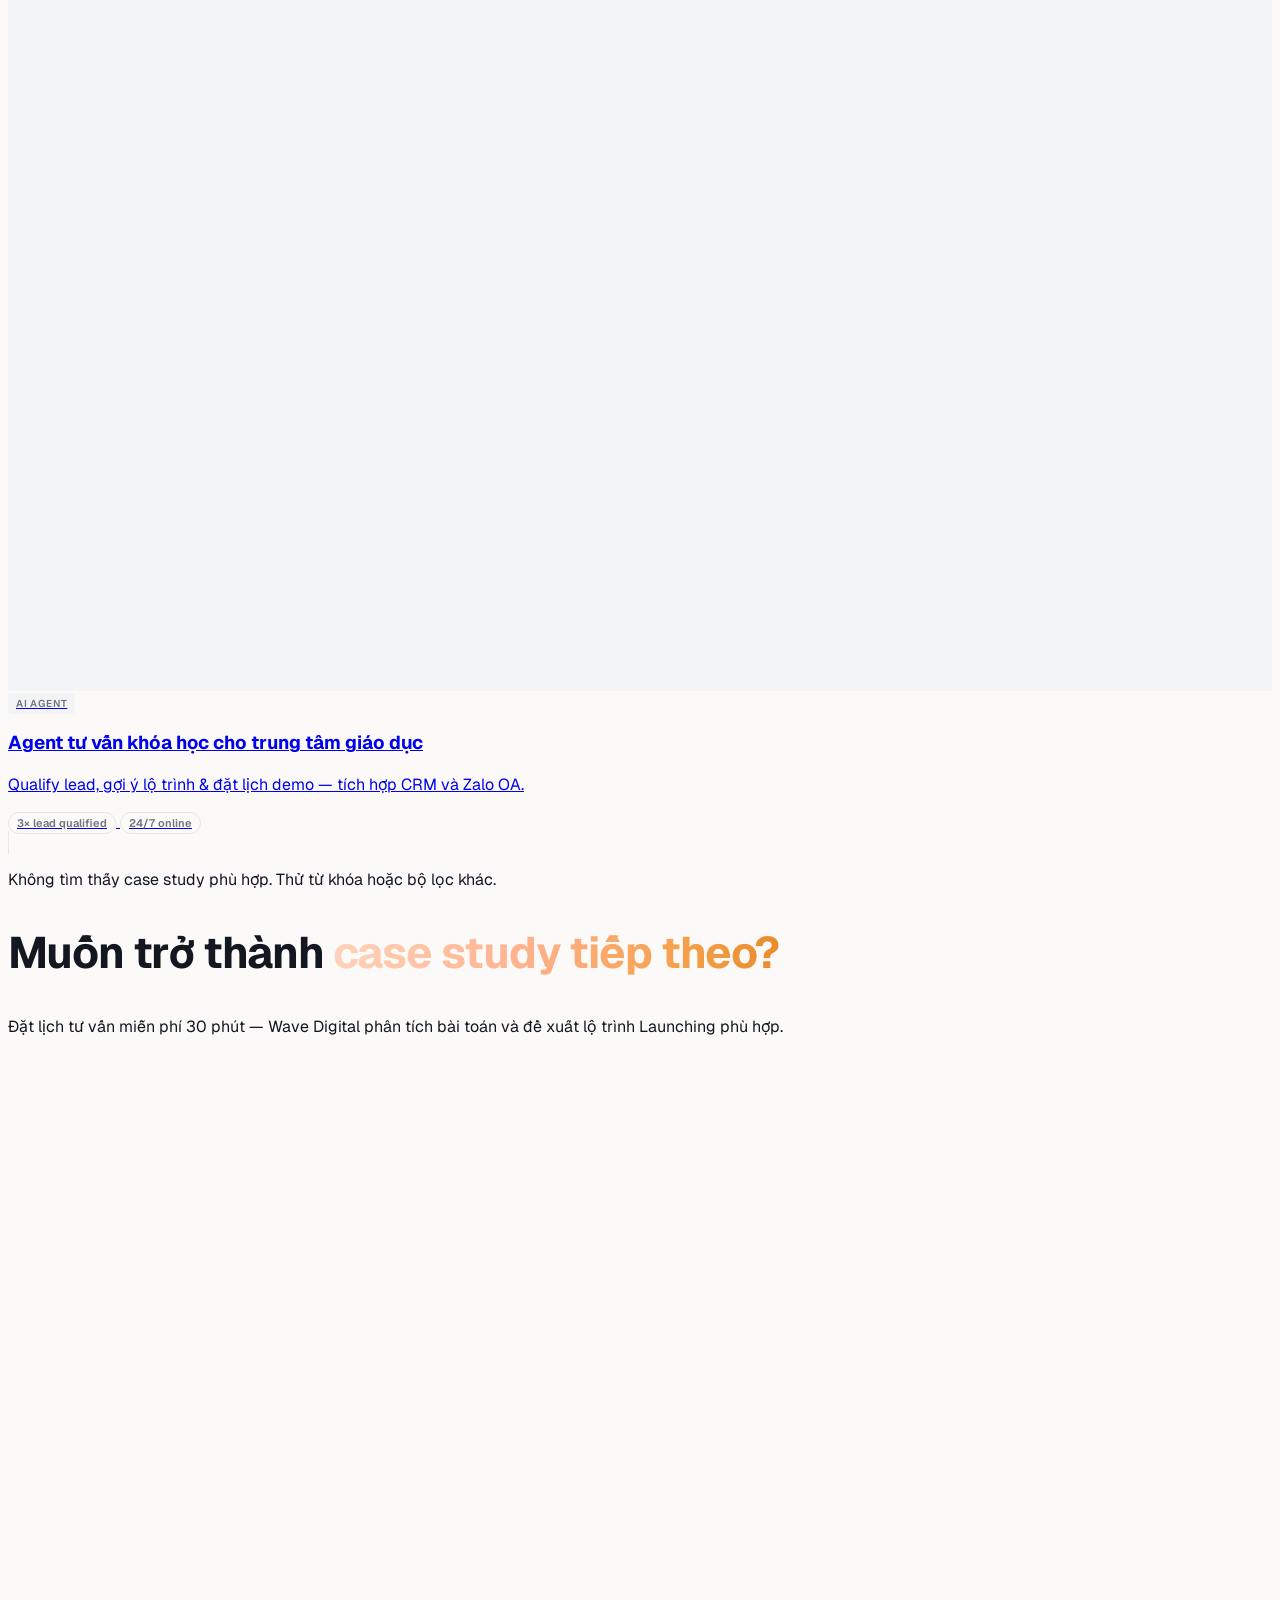
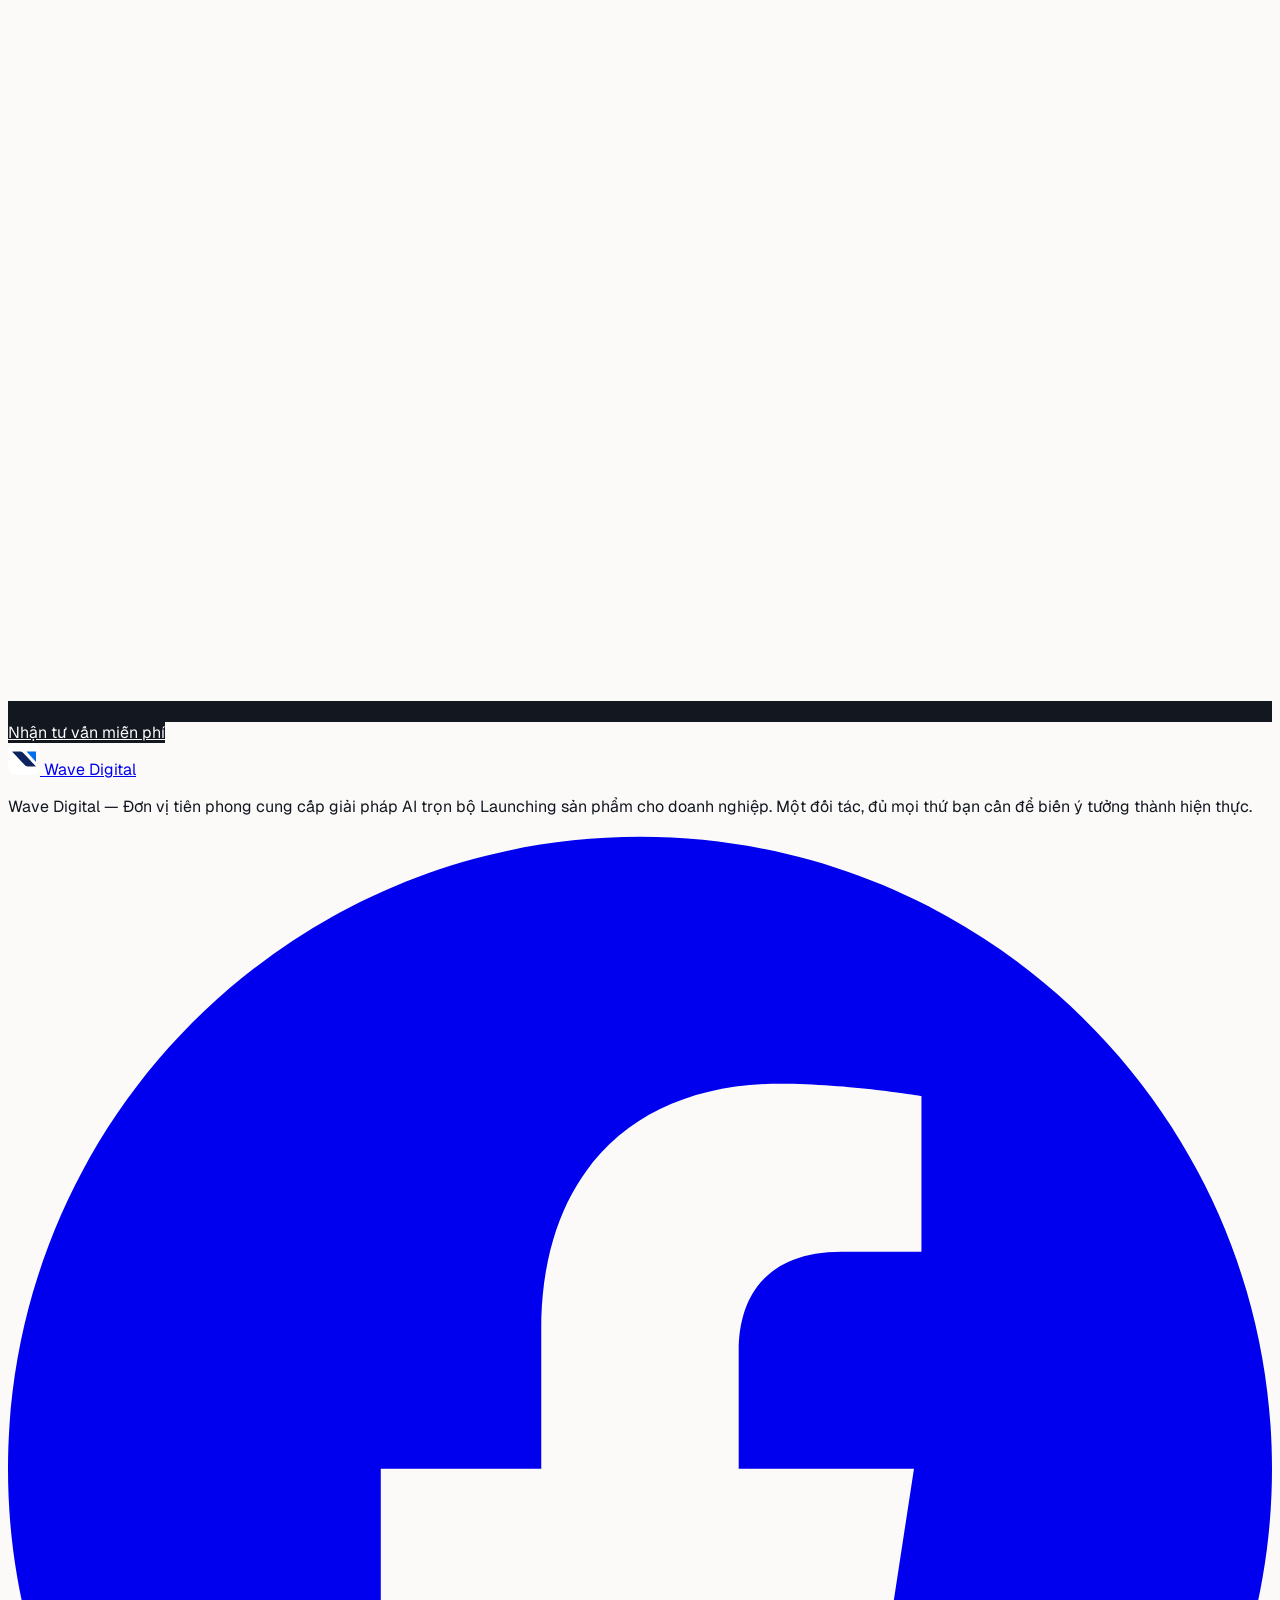
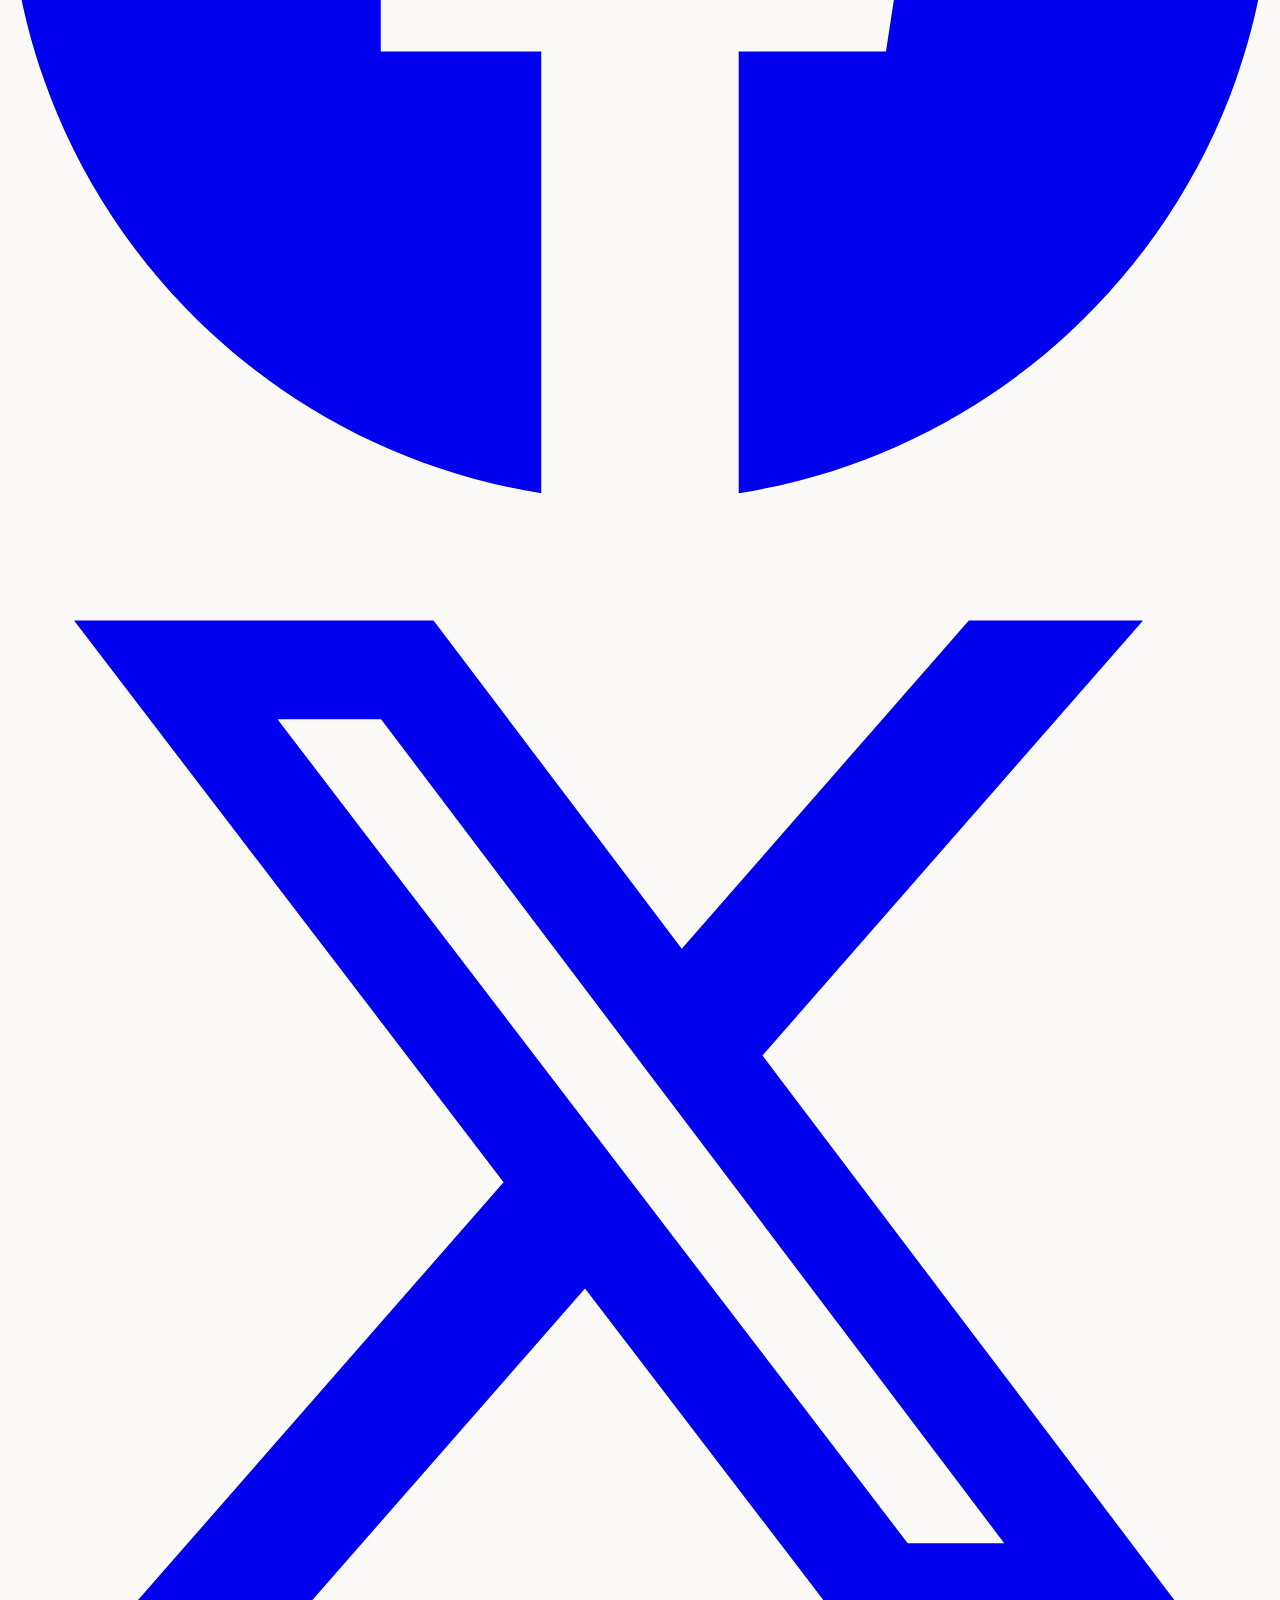
==== commit 344dc0ed: "Loại bỏ flash nền trắng khi reload bằng theme-boot sớm. Áp dark/light trước first paint qua script t" ====
--- a/case-studies.html
+++ b/case-studies.html
@@ -3,6 +3,9 @@
 <head>
 <meta charset="UTF-8" />
 <meta name="viewport" content="width=device-width, initial-scale=1.0" />
+<meta name="color-scheme" content="light dark" />
+<script src="theme-boot.js"></script>
+<style id="theme-critical">html{background-color:hsl(30,25%,98%)}html.dark{background-color:hsl(220,20%,6%)}</style>
 <title>Case Studies — Wave Digital</title>
 <meta name="description" content="Khám phá dự án tiêu biểu Wave Digital: Website chuyển đổi, AI Marketing, AI Agent và giải pháp Custom AI cho doanh nghiệp Việt." />
 <script src="https://cdn.tailwindcss.com"></script>
@@ -43,6 +46,12 @@
     --border: 220 15% 16%;
     --card: 220 19% 8%;
   }
+  html {
+    background-color: hsl(30 25% 98%);
+  }
+  html.dark {
+    background-color: hsl(220 20% 6%);
+  }
   body {
     font-family: 'Geist', 'Inter', sans-serif;
     background: hsl(var(--background));
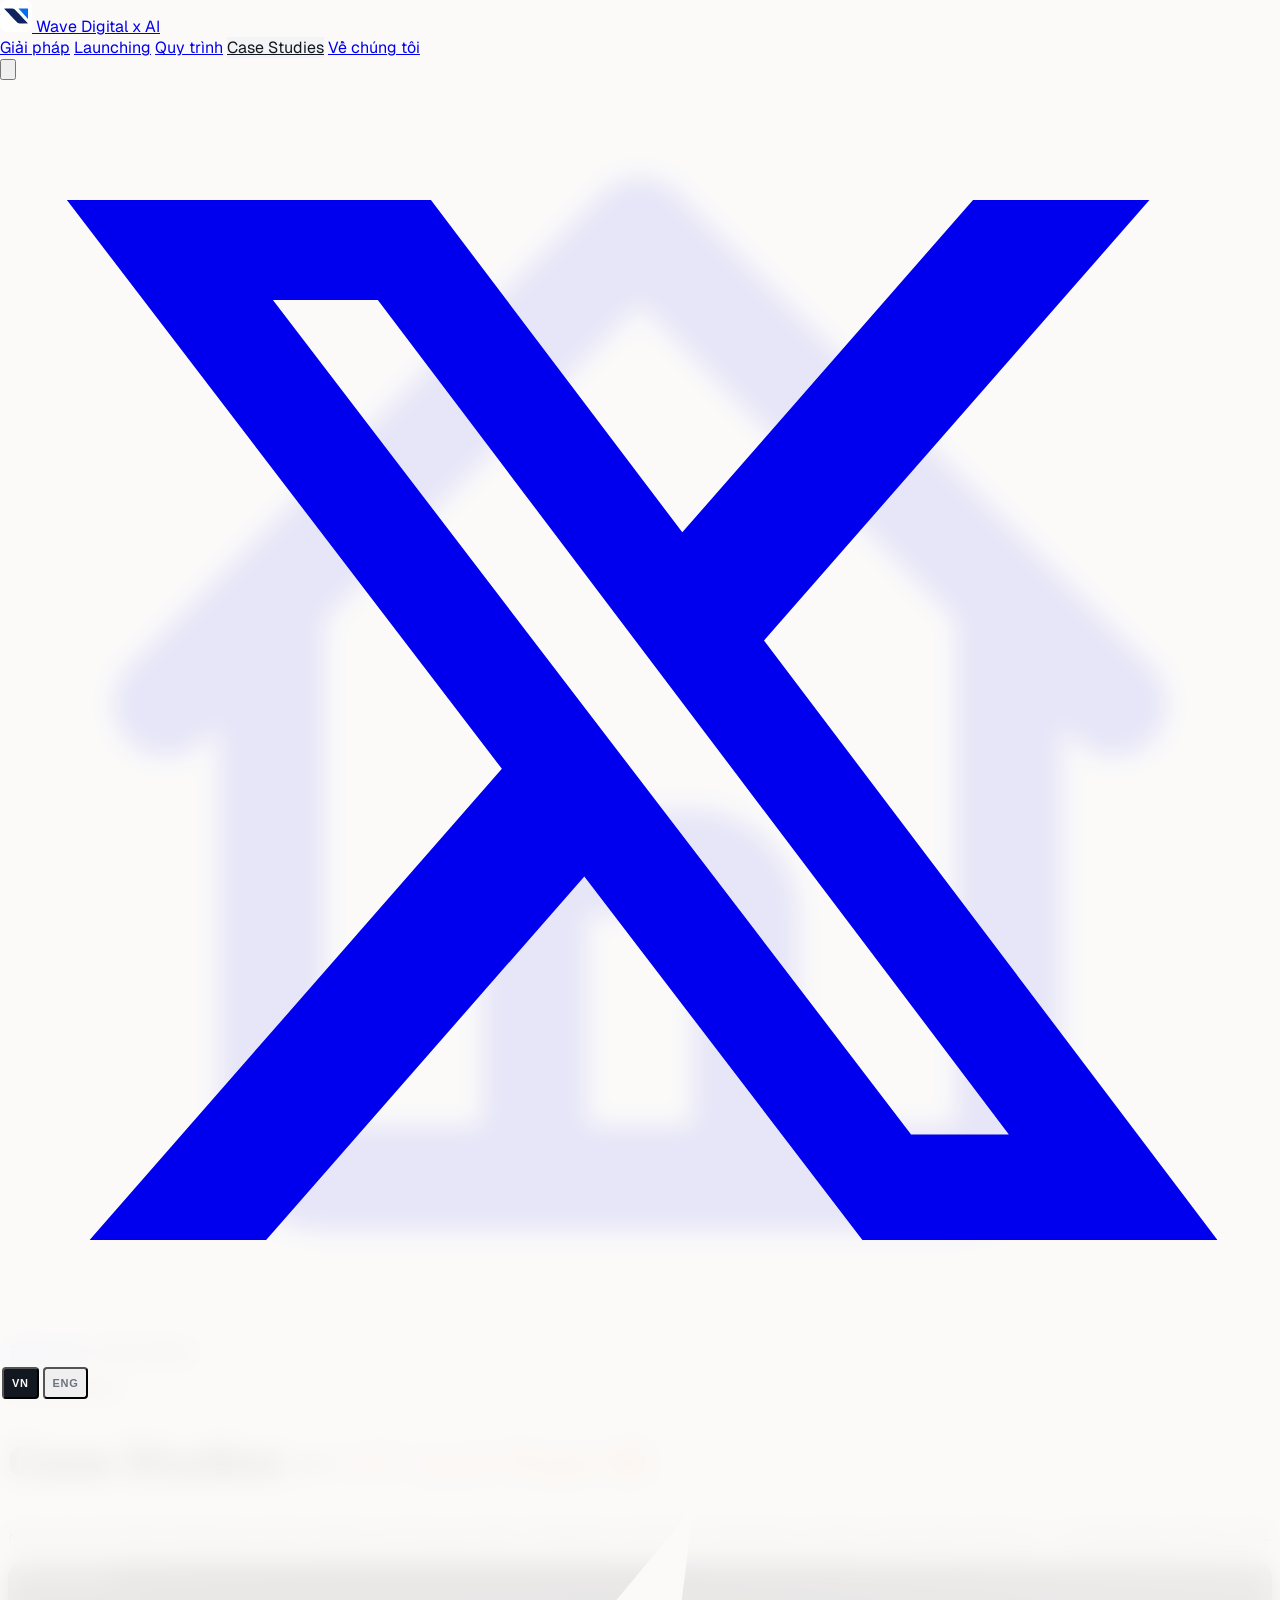
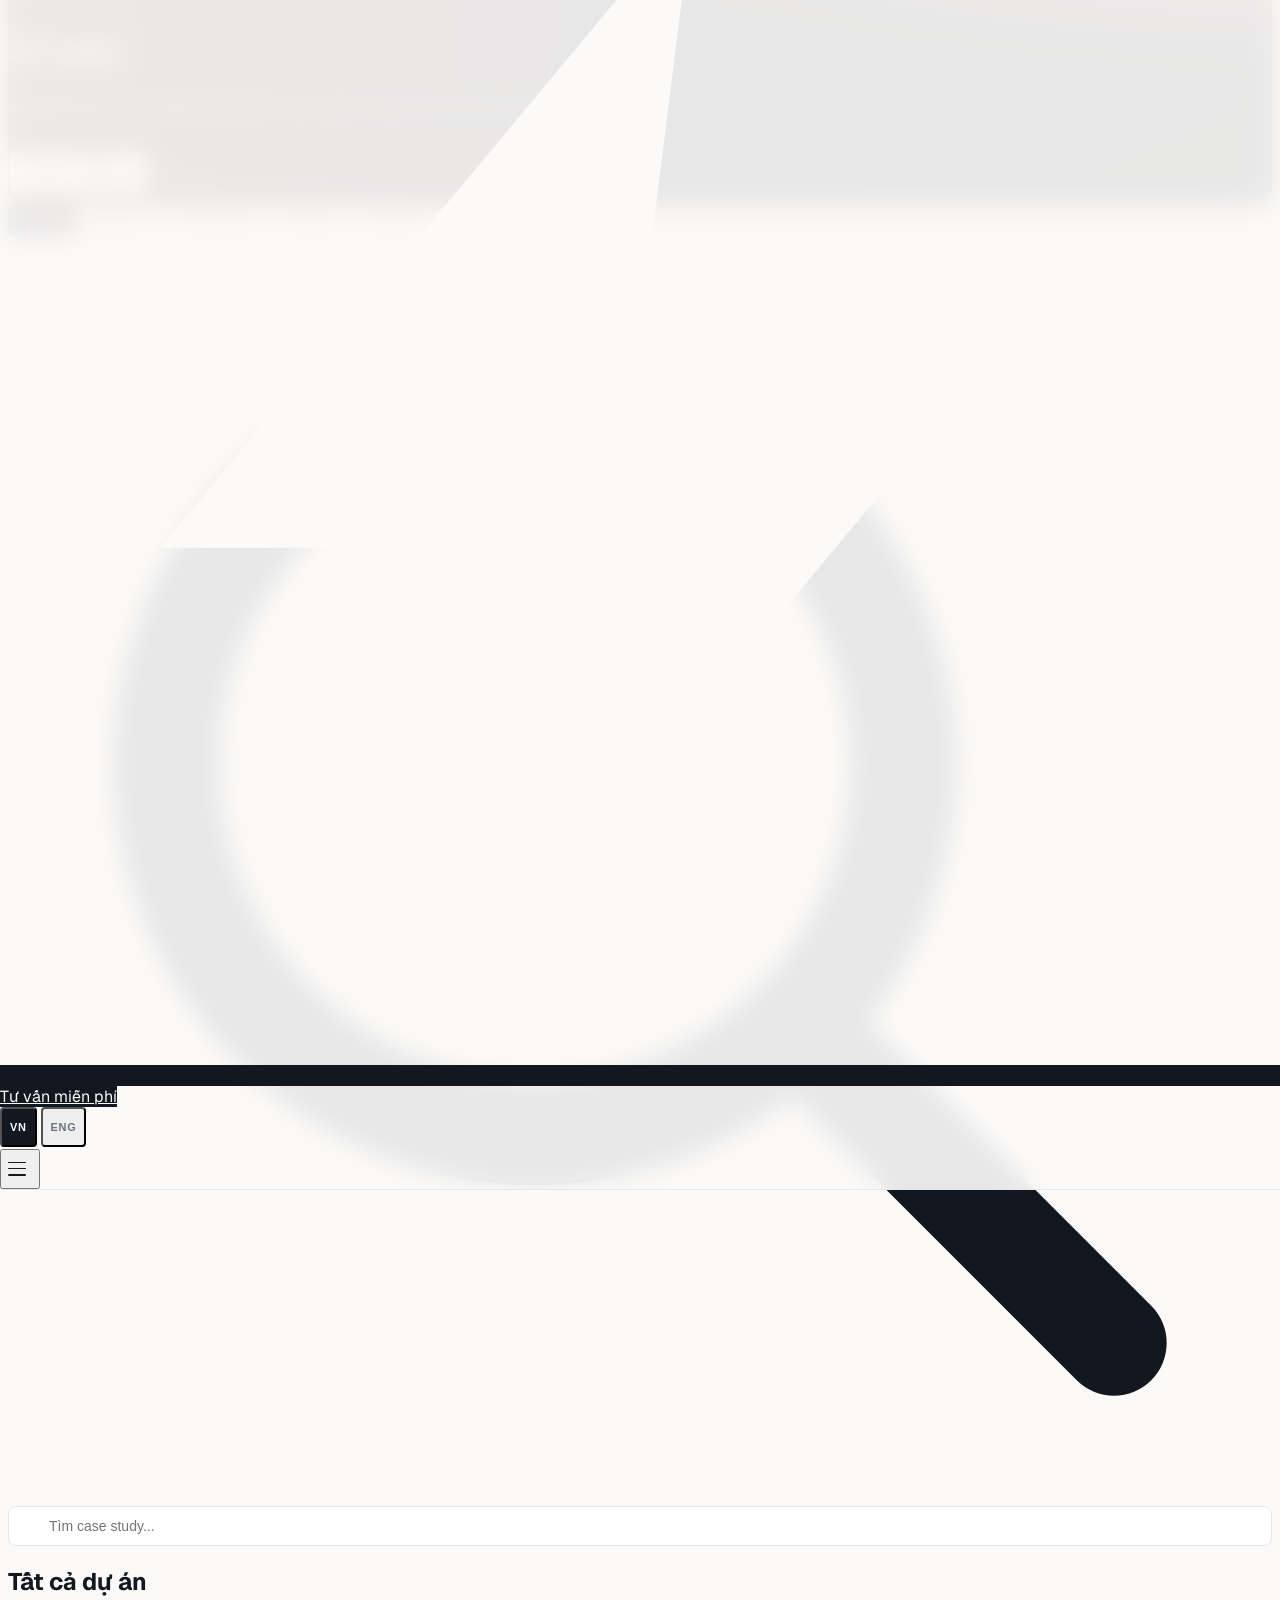
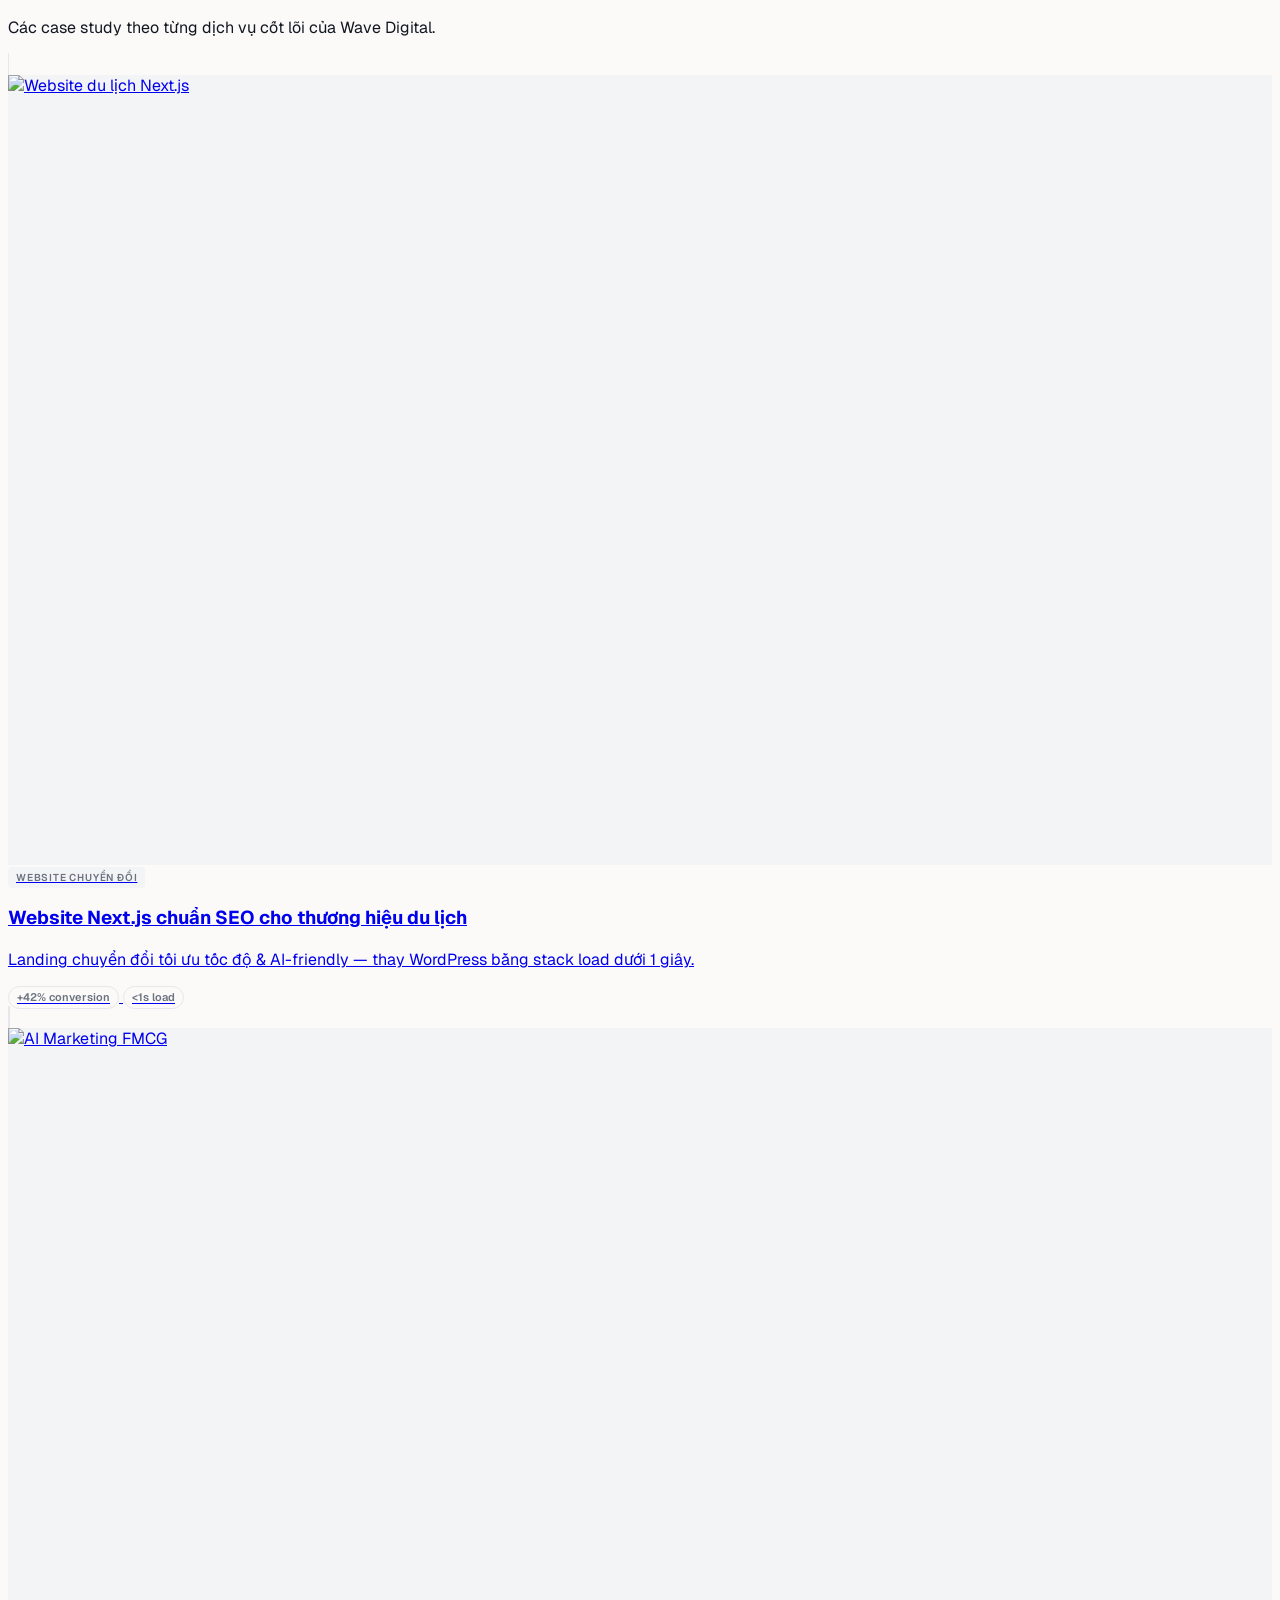
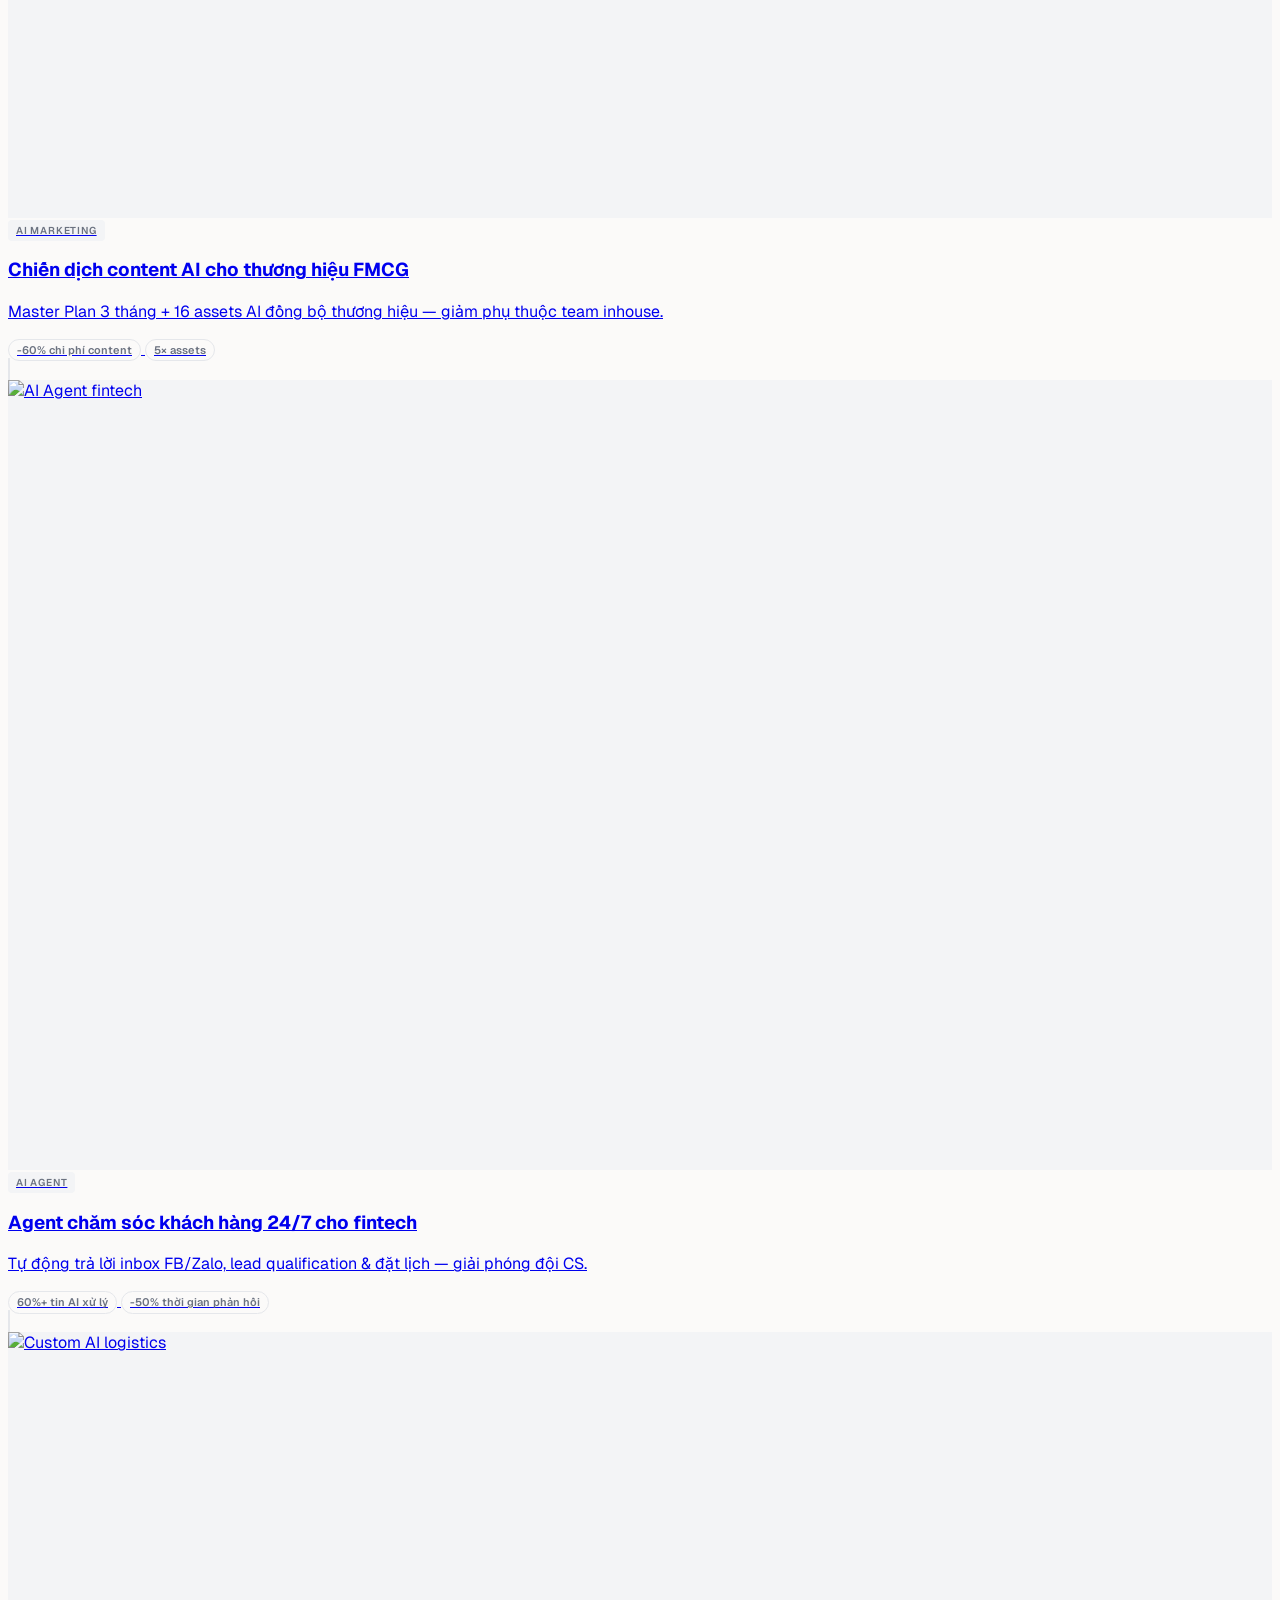
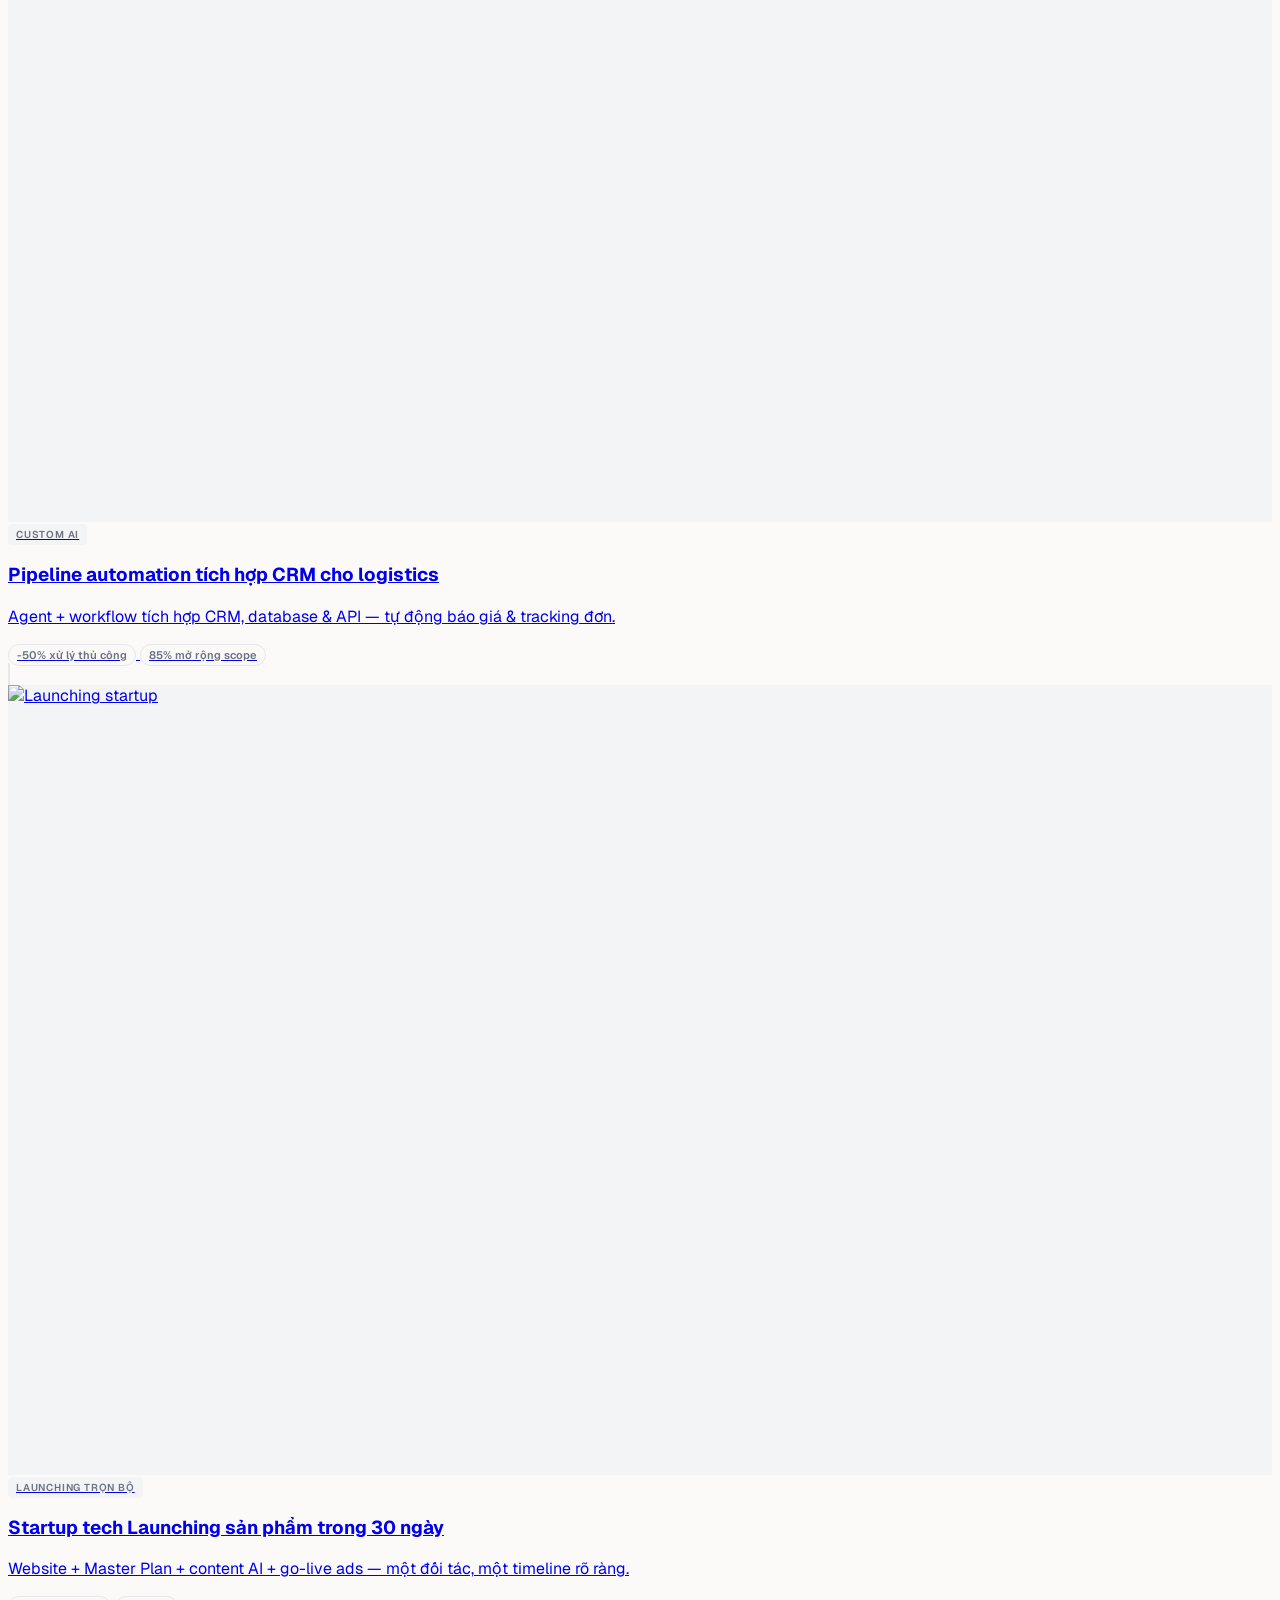
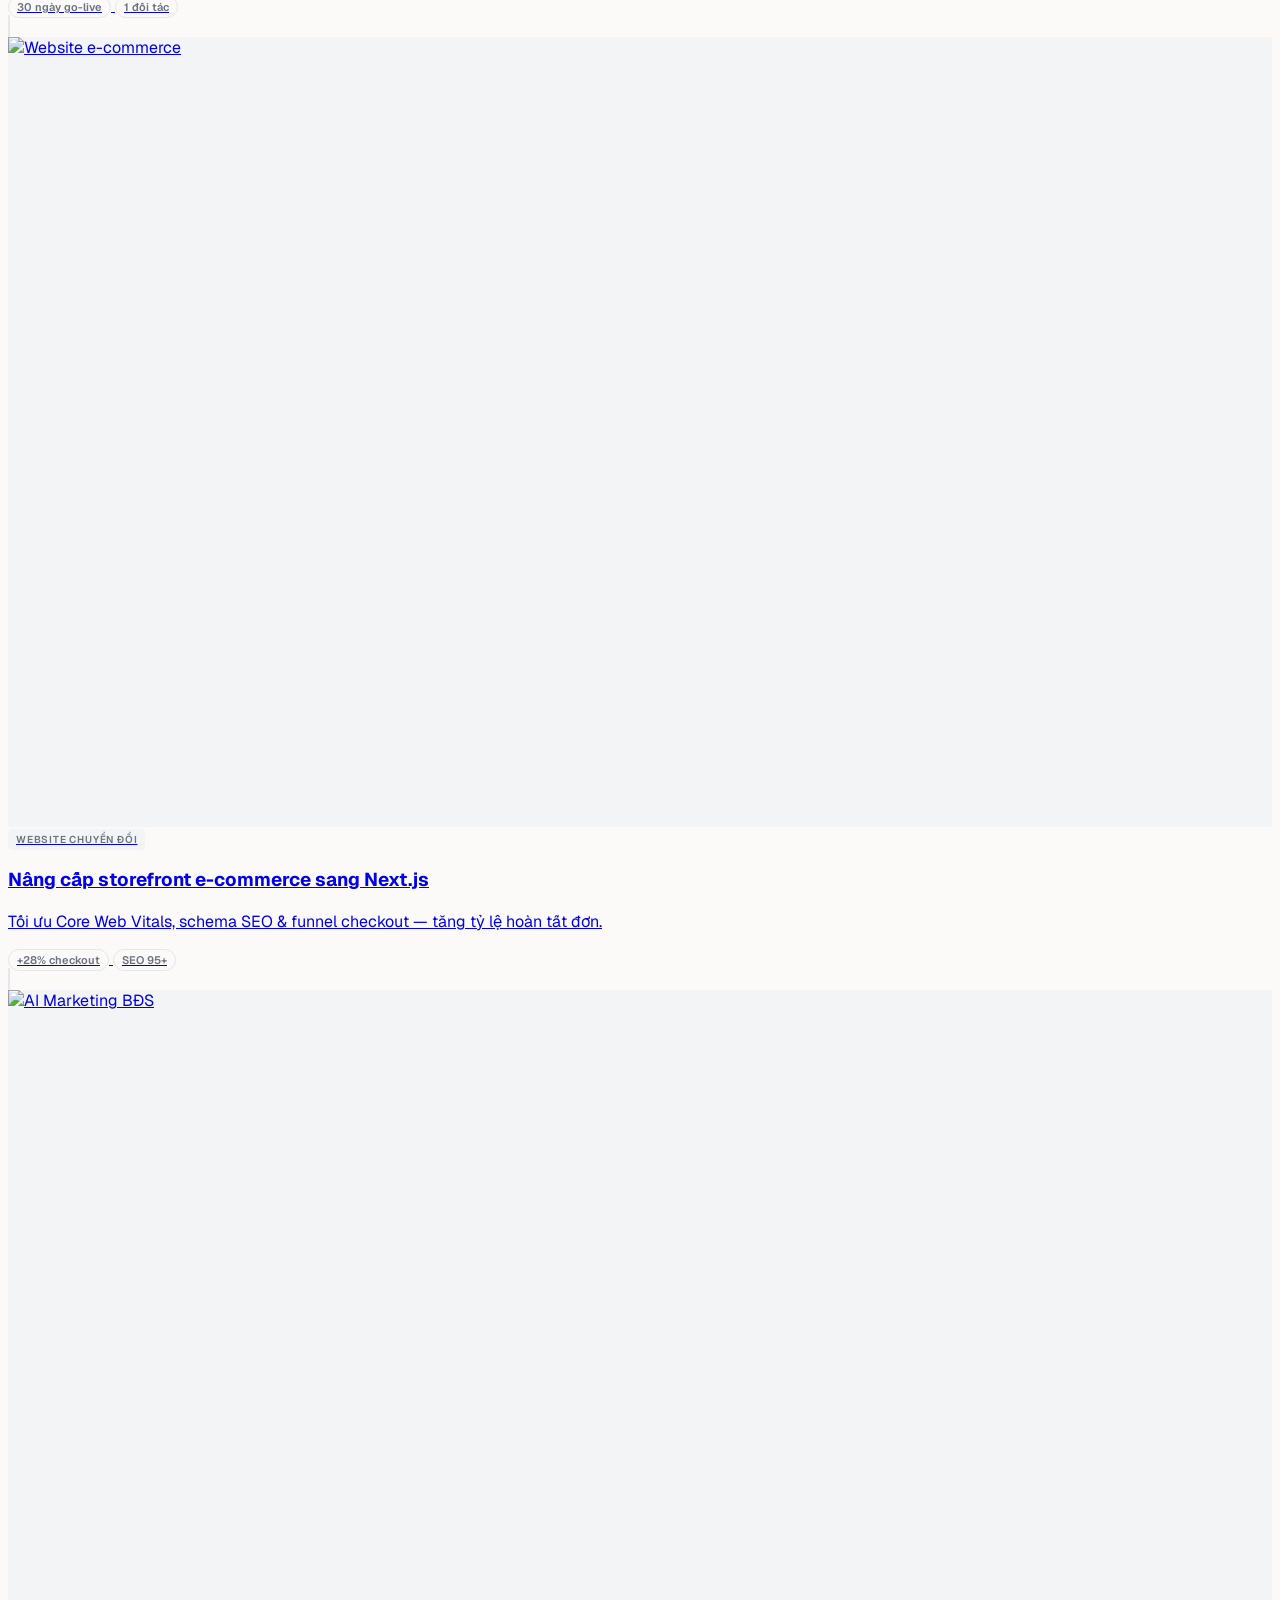
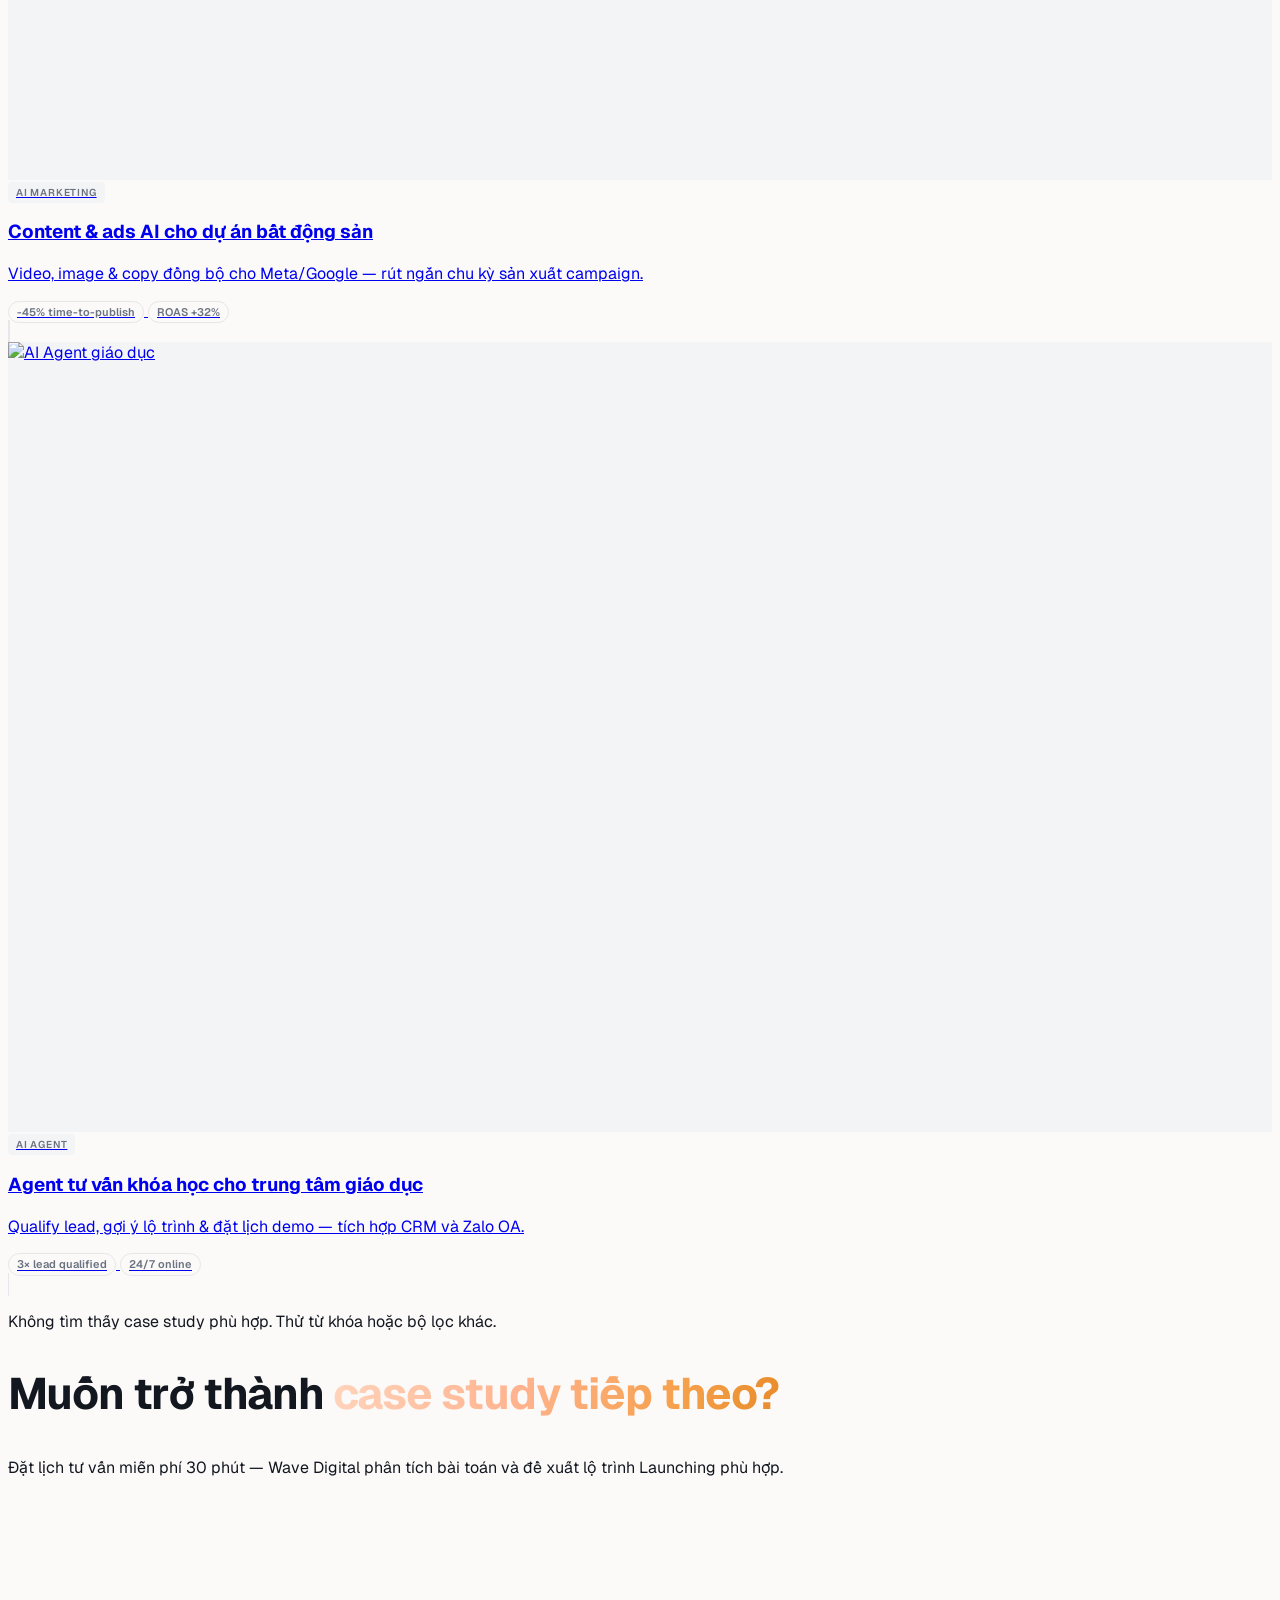
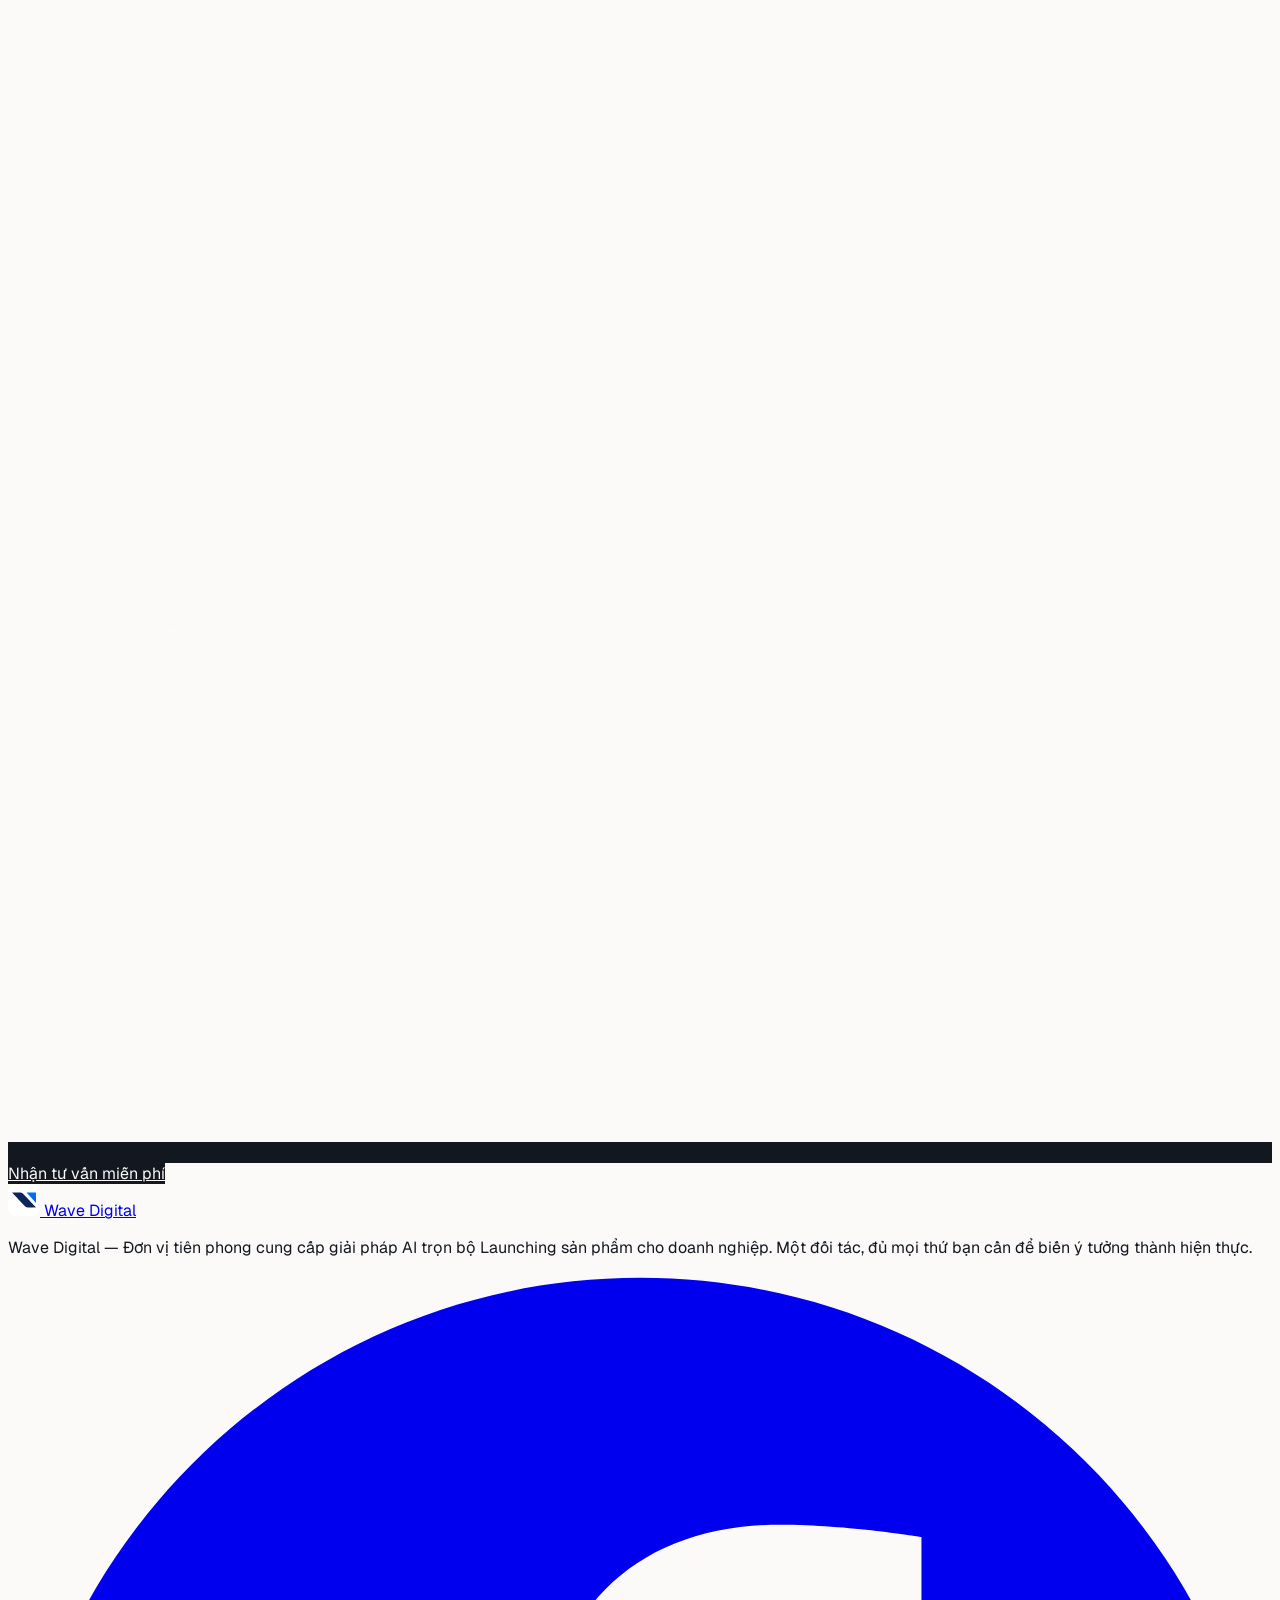
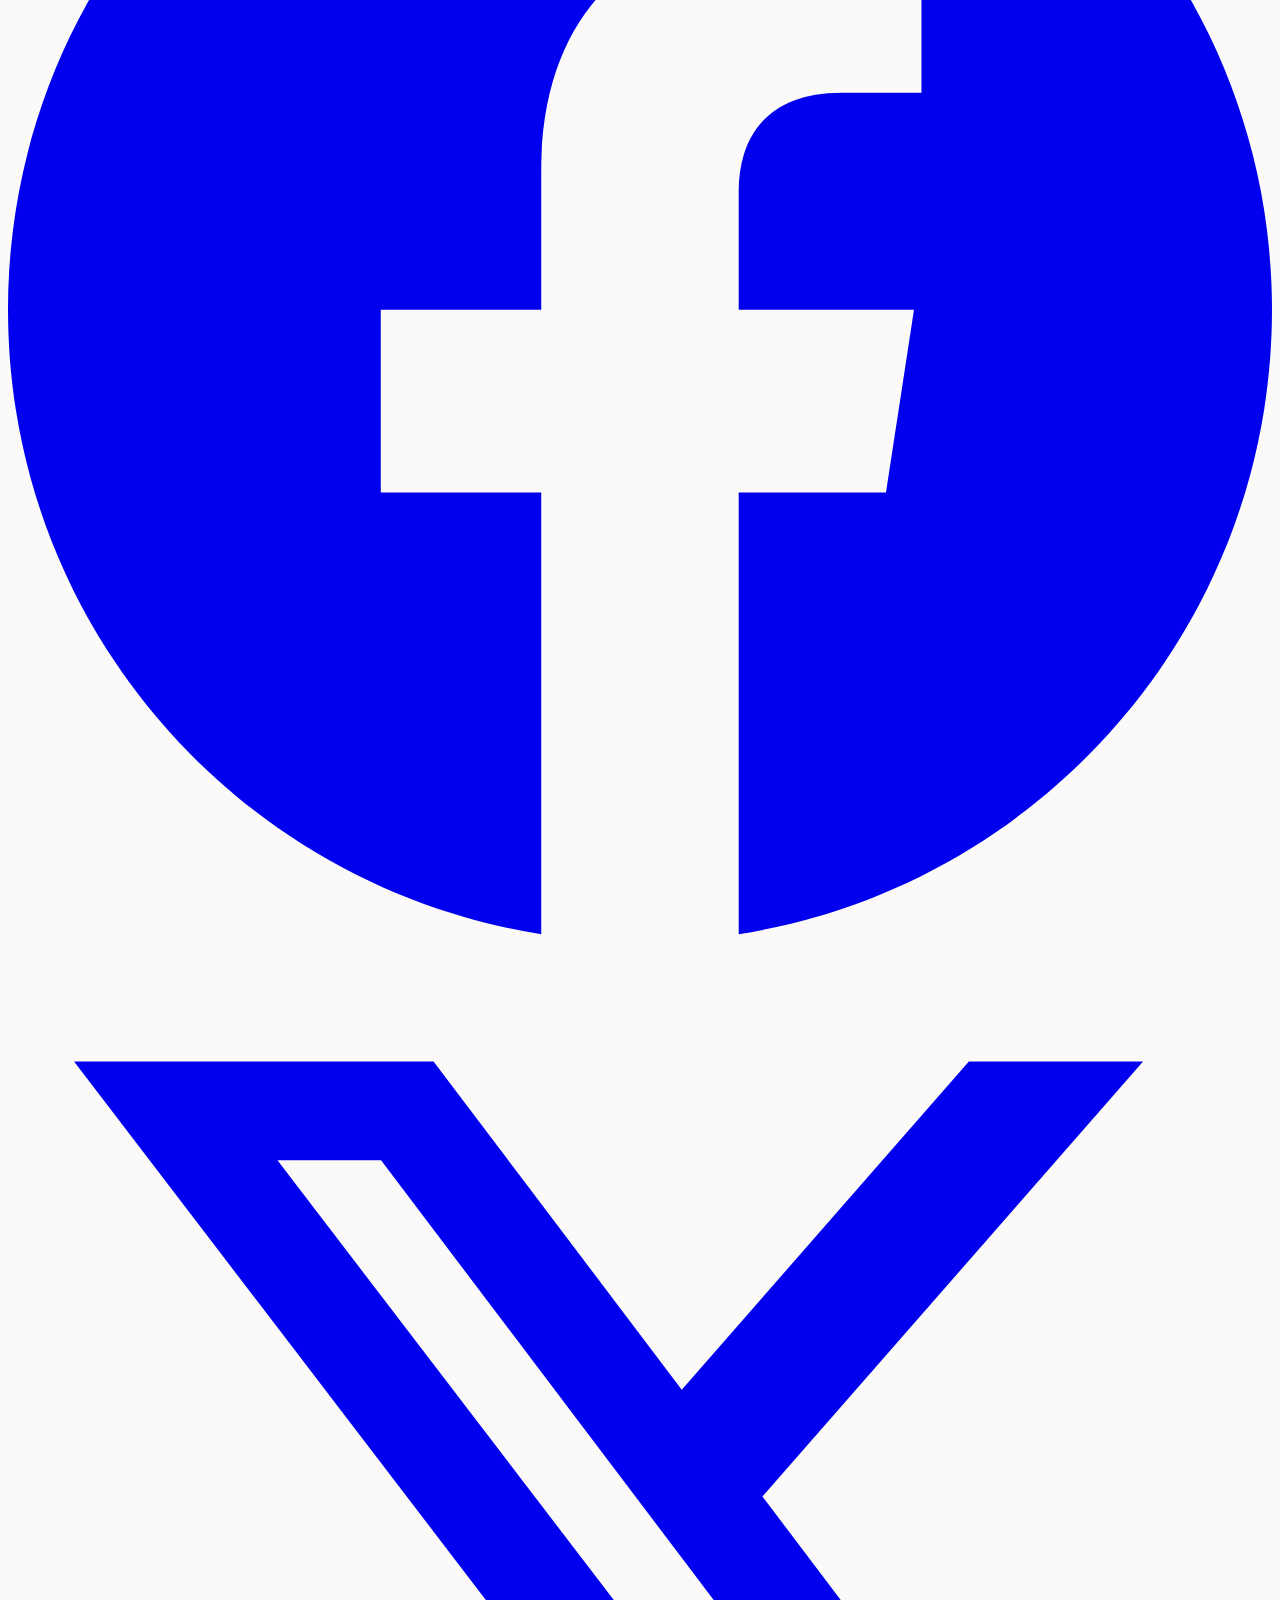
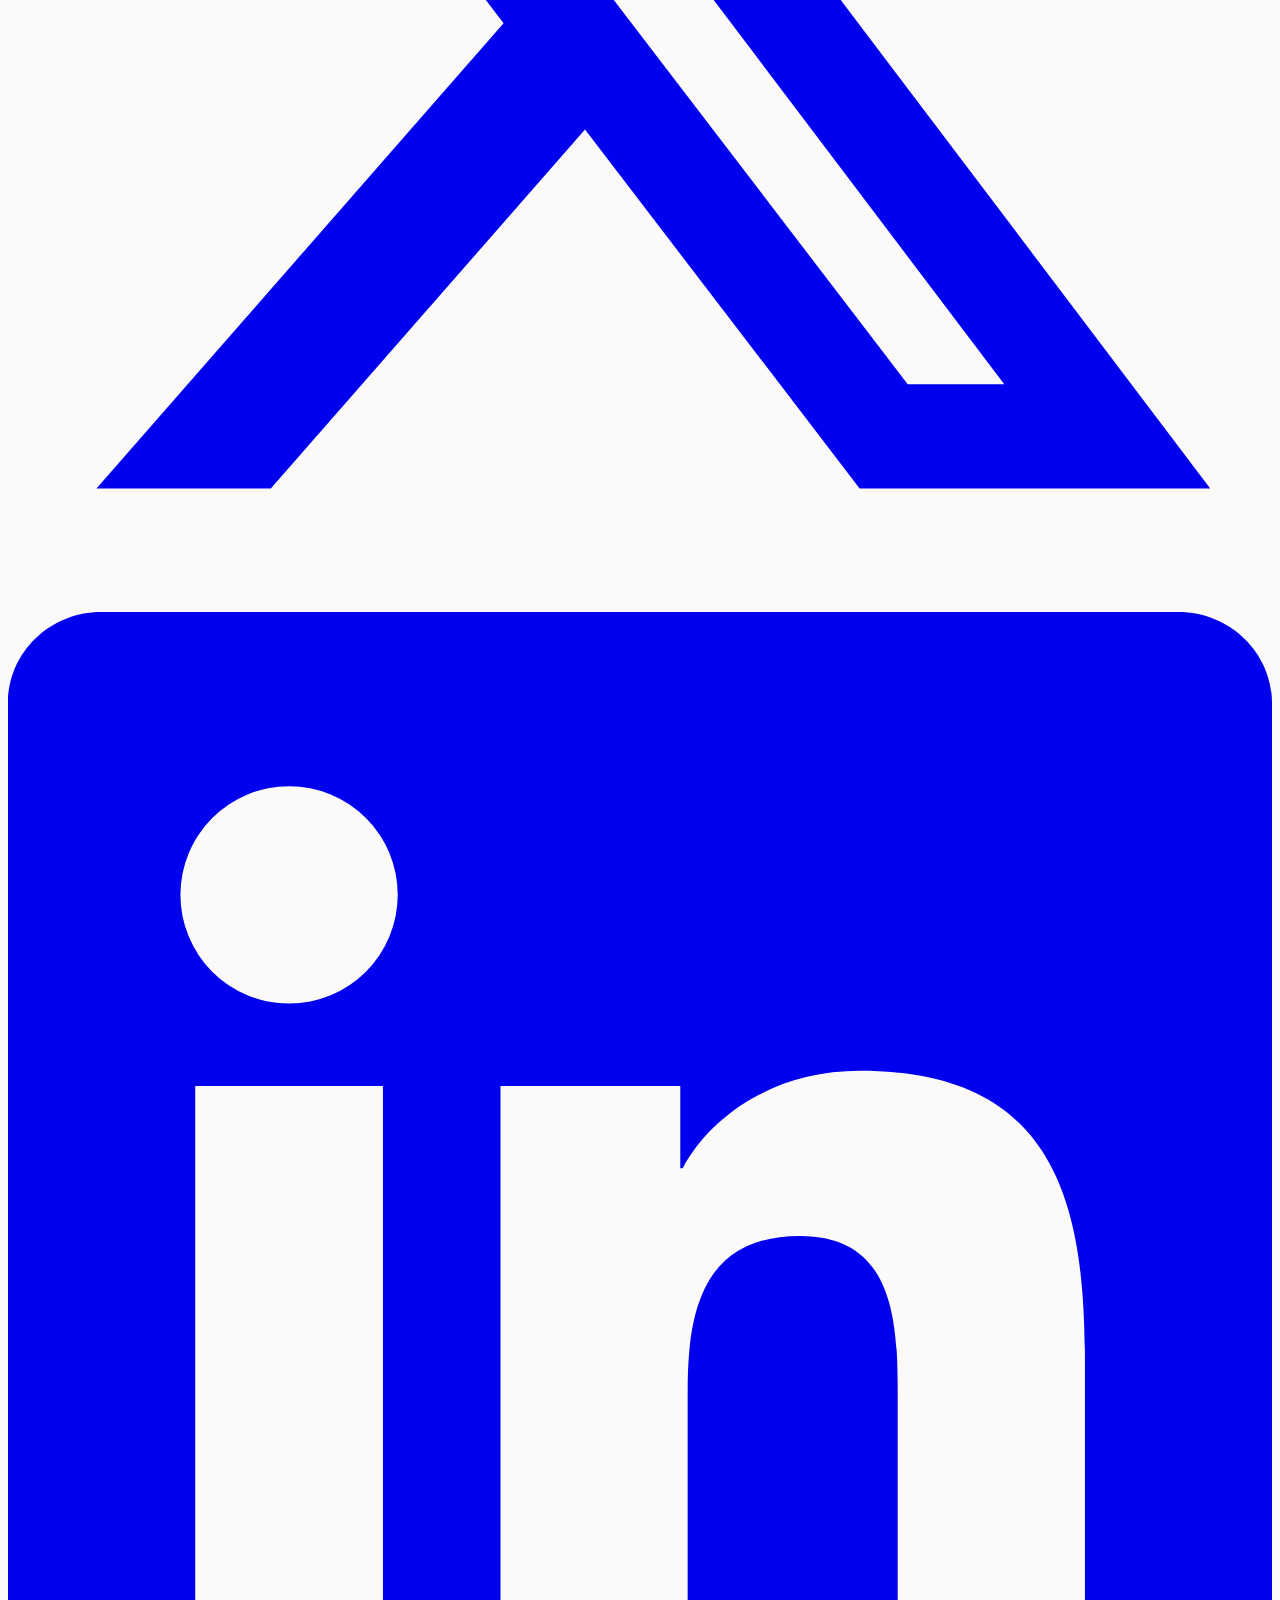
==== commit f63bb7ad: "Cải thiện promo Launching và filter trang Case Studies. Gradient cam–đào tinh tế cho cs-promo; ẩn se" ====
--- a/case-studies.html
+++ b/case-studies.html
@@ -142,14 +142,95 @@
     color: hsl(var(--muted-foreground));
   }
   .cs-promo {
-    background: hsl(var(--foreground));
-    color: hsl(var(--background));
-    border-radius: 1rem; overflow: hidden; position: relative;
+    position: relative;
+    overflow: hidden;
+    border-radius: 1rem;
+    color: hsl(30 18% 96%);
+    background:
+      linear-gradient(155deg, hsl(222 38% 6%) 0%, hsl(220 32% 9%) 48%, hsl(218 28% 11%) 100%);
+    border: 1px solid hsl(30 55% 88% / 0.1);
+    box-shadow:
+      inset 0 1px 0 0 hsl(35 90% 82% / 0.14),
+      0 20px 44px -20px hsl(25 70% 35% / 0.45),
+      0 8px 24px -12px hsl(220 40% 4% / 0.5);
   }
   .cs-promo::before {
-    content: ''; position: absolute; inset: 0;
-    background: radial-gradient(ellipse 80% 60% at 100% 0%, rgba(255, 179, 142, 0.25), transparent 55%);
+    content: '';
+    position: absolute;
+    inset: 0;
     pointer-events: none;
+    background:
+      radial-gradient(ellipse 95% 75% at 108% -8%, rgba(255, 212, 188, 0.38) 0%, rgba(255, 179, 142, 0.14) 42%, transparent 68%),
+      radial-gradient(ellipse 70% 55% at -5% 105%, hsl(188 70% 48% / 0.14) 0%, transparent 58%),
+      linear-gradient(118deg, hsl(28 92% 58% / 0.2) 0%, hsl(22 78% 48% / 0.06) 38%, transparent 62%);
+    opacity: 1;
+  }
+  .cs-promo > * {
+    position: relative;
+    z-index: 1;
+  }
+  .cs-promo-badge {
+    display: inline-block;
+    font-size: 10px;
+    font-weight: 600;
+    letter-spacing: 0.1em;
+    text-transform: uppercase;
+    padding: 0.3rem 0.55rem;
+    margin-bottom: 1rem;
+    border-radius: 9999px;
+    color: hsl(32 40% 92%);
+    background: hsl(30 50% 95% / 0.08);
+    border: 1px solid hsl(35 75% 78% / 0.22);
+    backdrop-filter: blur(8px);
+    -webkit-backdrop-filter: blur(8px);
+  }
+  .cs-promo-days {
+    display: block;
+    font-size: clamp(1.75rem, 5vw, 1.875rem);
+    font-weight: 700;
+    letter-spacing: -0.03em;
+    line-height: 1.1;
+    background: linear-gradient(102deg, #ffe8d8 0%, #ffd4bc 28%, #ffb38e 55%, #f5a04a 82%, #e88b2a 100%);
+    -webkit-background-clip: text;
+    background-clip: text;
+    -webkit-text-fill-color: transparent;
+    filter: drop-shadow(0 1px 12px hsl(28 85% 55% / 0.25));
+  }
+  @media (min-width: 640px) {
+    .cs-promo-days { font-size: 1.875rem; }
+  }
+  .cs-promo-desc {
+    margin-top: 0.5rem;
+    font-size: 0.875rem;
+    line-height: 1.55;
+    color: hsl(30 12% 88% / 0.82);
+  }
+  .cs-promo-cta {
+    margin-top: 1.25rem;
+    display: inline-flex;
+    align-items: center;
+    gap: 0.5rem;
+    padding: 0 1rem;
+    height: 2.5rem;
+    font-size: 0.875rem;
+    font-weight: 500;
+    border-radius: 0.5rem;
+    color: hsl(220 28% 10%);
+    background: linear-gradient(180deg, hsl(30 30% 98%) 0%, hsl(30 22% 94%) 100%);
+    border: 1px solid hsl(35 60% 88% / 0.5);
+    box-shadow: 0 1px 0 0 hsl(0 0% 100% / 0.6) inset, 0 8px 20px -8px hsl(25 60% 30% / 0.35);
+    transition: transform 0.25s ease, box-shadow 0.25s ease, border-color 0.25s ease;
+  }
+  .cs-promo-cta:hover {
+    transform: translateY(-1px);
+    border-color: hsl(32 80% 72% / 0.65);
+    box-shadow:
+      0 1px 0 0 hsl(0 0% 100% / 0.65) inset,
+      0 10px 28px -6px hsl(28 75% 48% / 0.4),
+      0 0 0 1px hsl(255 179 142 / 0.2);
+  }
+  .cs-promo-cta svg {
+    color: hsl(28 85% 48%);
   }
   .cs-card.is-hidden { display: none; }
   .lang-switch { gap: 0.125rem; }
@@ -188,11 +269,11 @@
         </div>
         <div class="lg:col-span-5">
           <div class="cs-promo p-6 sm:p-7 relative">
-            <span class="inline-block text-[10px] font-semibold uppercase tracking-wider px-2 py-0.5 rounded-full bg-white/15 mb-4">Gói Launching</span>
-            <p class="text-2xl sm:text-3xl font-bold tracking-tight">30 ngày</p>
-            <p class="mt-2 text-sm opacity-80 leading-relaxed">Từ idea đến go-live — Website, content AI, ads &amp; agent trong một quy trình duy nhất.</p>
-            <a href="index.html#contact" class="mt-5 inline-flex items-center gap-2 px-4 h-10 rounded-md text-sm font-medium bg-background text-foreground hover:opacity-90 transition">
-              <svg class="w-3.5 h-3.5" fill="currentColor" viewBox="0 0 24 24"><path d="M13 2L3 14h7l-1 8 10-12h-7l1-8z"/></svg>
+            <span class="cs-promo-badge">Gói Launching</span>
+            <p class="cs-promo-days">30 ngày</p>
+            <p class="cs-promo-desc">Từ idea đến go-live — Website, content AI, ads &amp; agent trong một quy trình duy nhất.</p>
+            <a href="index.html#contact" class="cs-promo-cta">
+              <svg class="w-3.5 h-3.5 shrink-0" fill="currentColor" viewBox="0 0 24 24" aria-hidden="true"><path d="M13 2L3 14h7l-1 8 10-12h-7l1-8z"/></svg>
               Đặt lịch tư vấn
             </a>
           </div>
@@ -212,7 +293,7 @@
           <button type="button" class="cs-tab" data-filter="agent" role="tab">AI Agent</button>
           <button type="button" class="cs-tab" data-filter="custom" role="tab">Custom AI</button>
         </div>
-        <div class="relative w-full lg:max-w-xs shrink-0">
+        <div class="relative w-full lg:max-w-xs shrink-0 hidden lg:block">
           <svg class="w-4 h-4 absolute left-3 top-1/2 -translate-y-1/2 text-muted-foreground pointer-events-none" fill="none" viewBox="0 0 24 24" stroke="currentColor" stroke-width="2"><path stroke-linecap="round" stroke-linejoin="round" d="M21 21l-6-6m2-5a7 7 0 11-14 0 7 7 0 0114 0z"/></svg>
           <input type="search" id="cs-search" class="cs-search" placeholder="Tìm case study..." aria-label="Tìm case study" />
         </div>
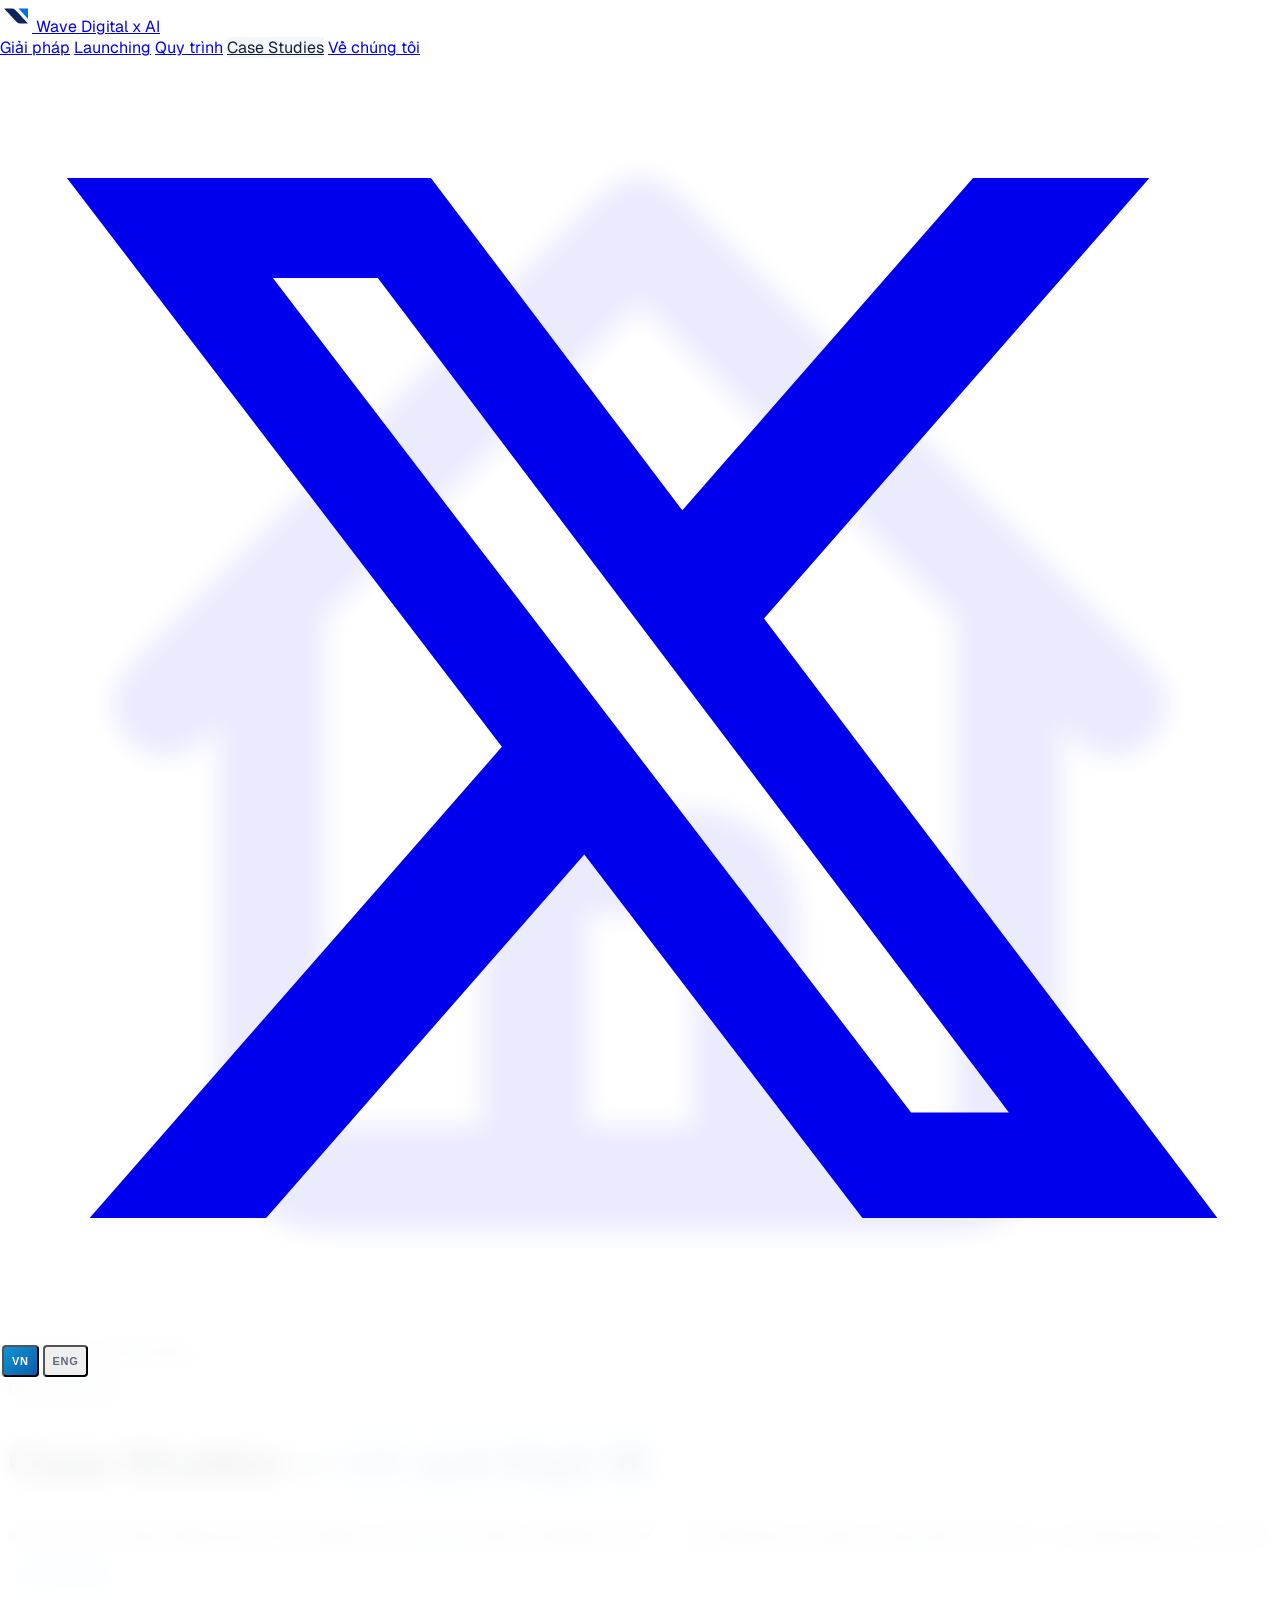
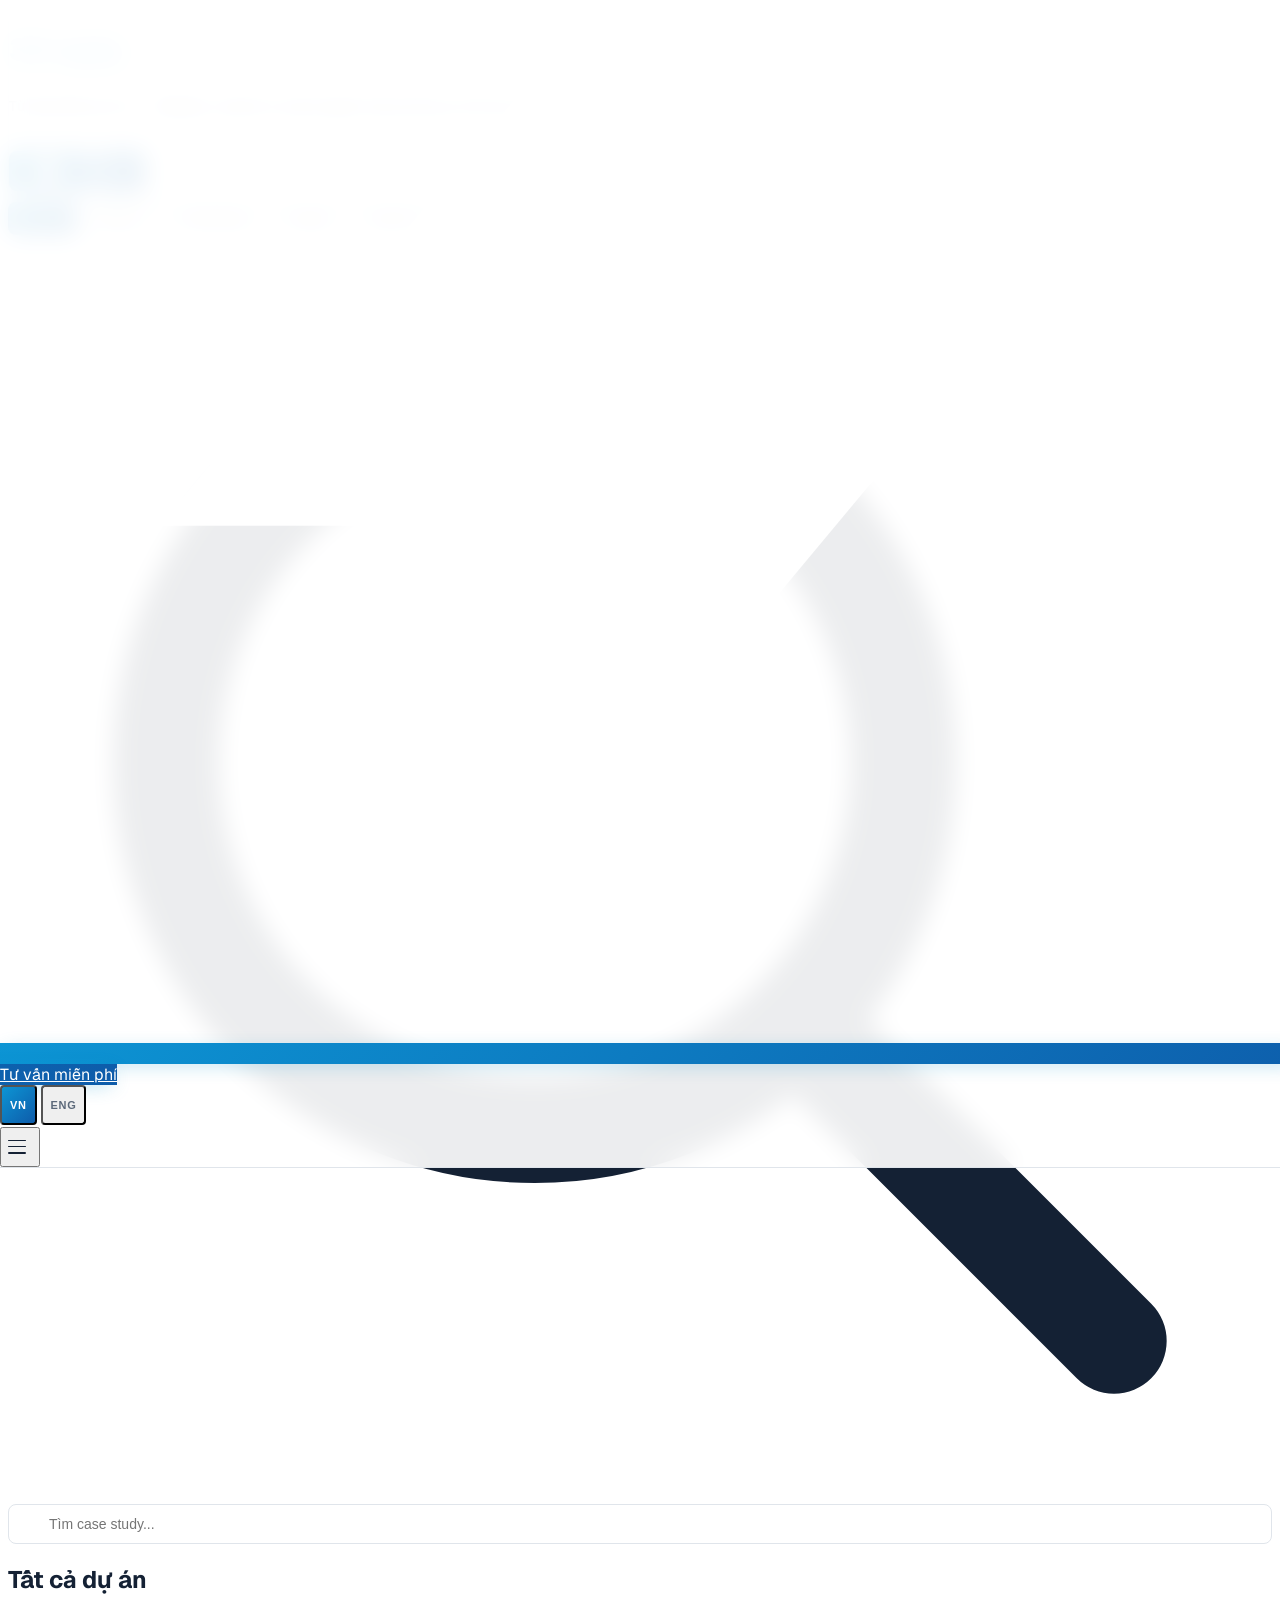
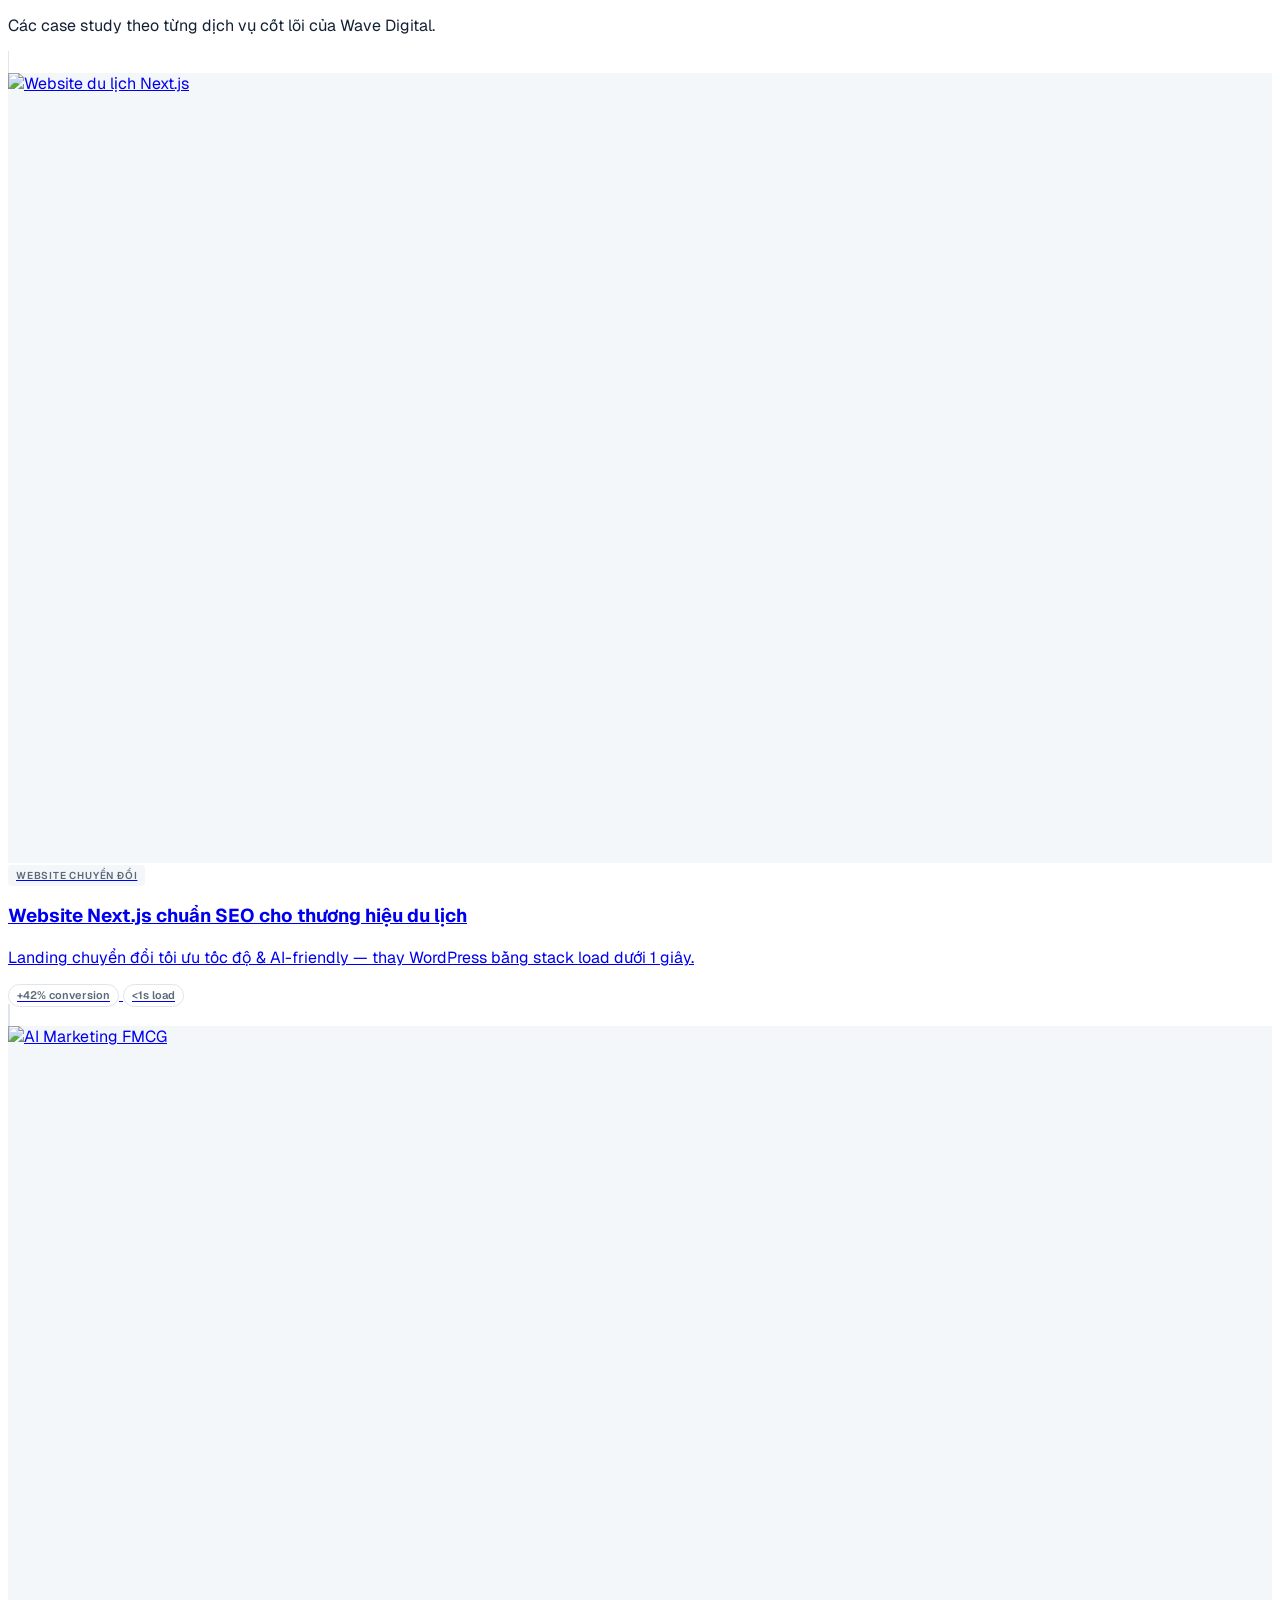
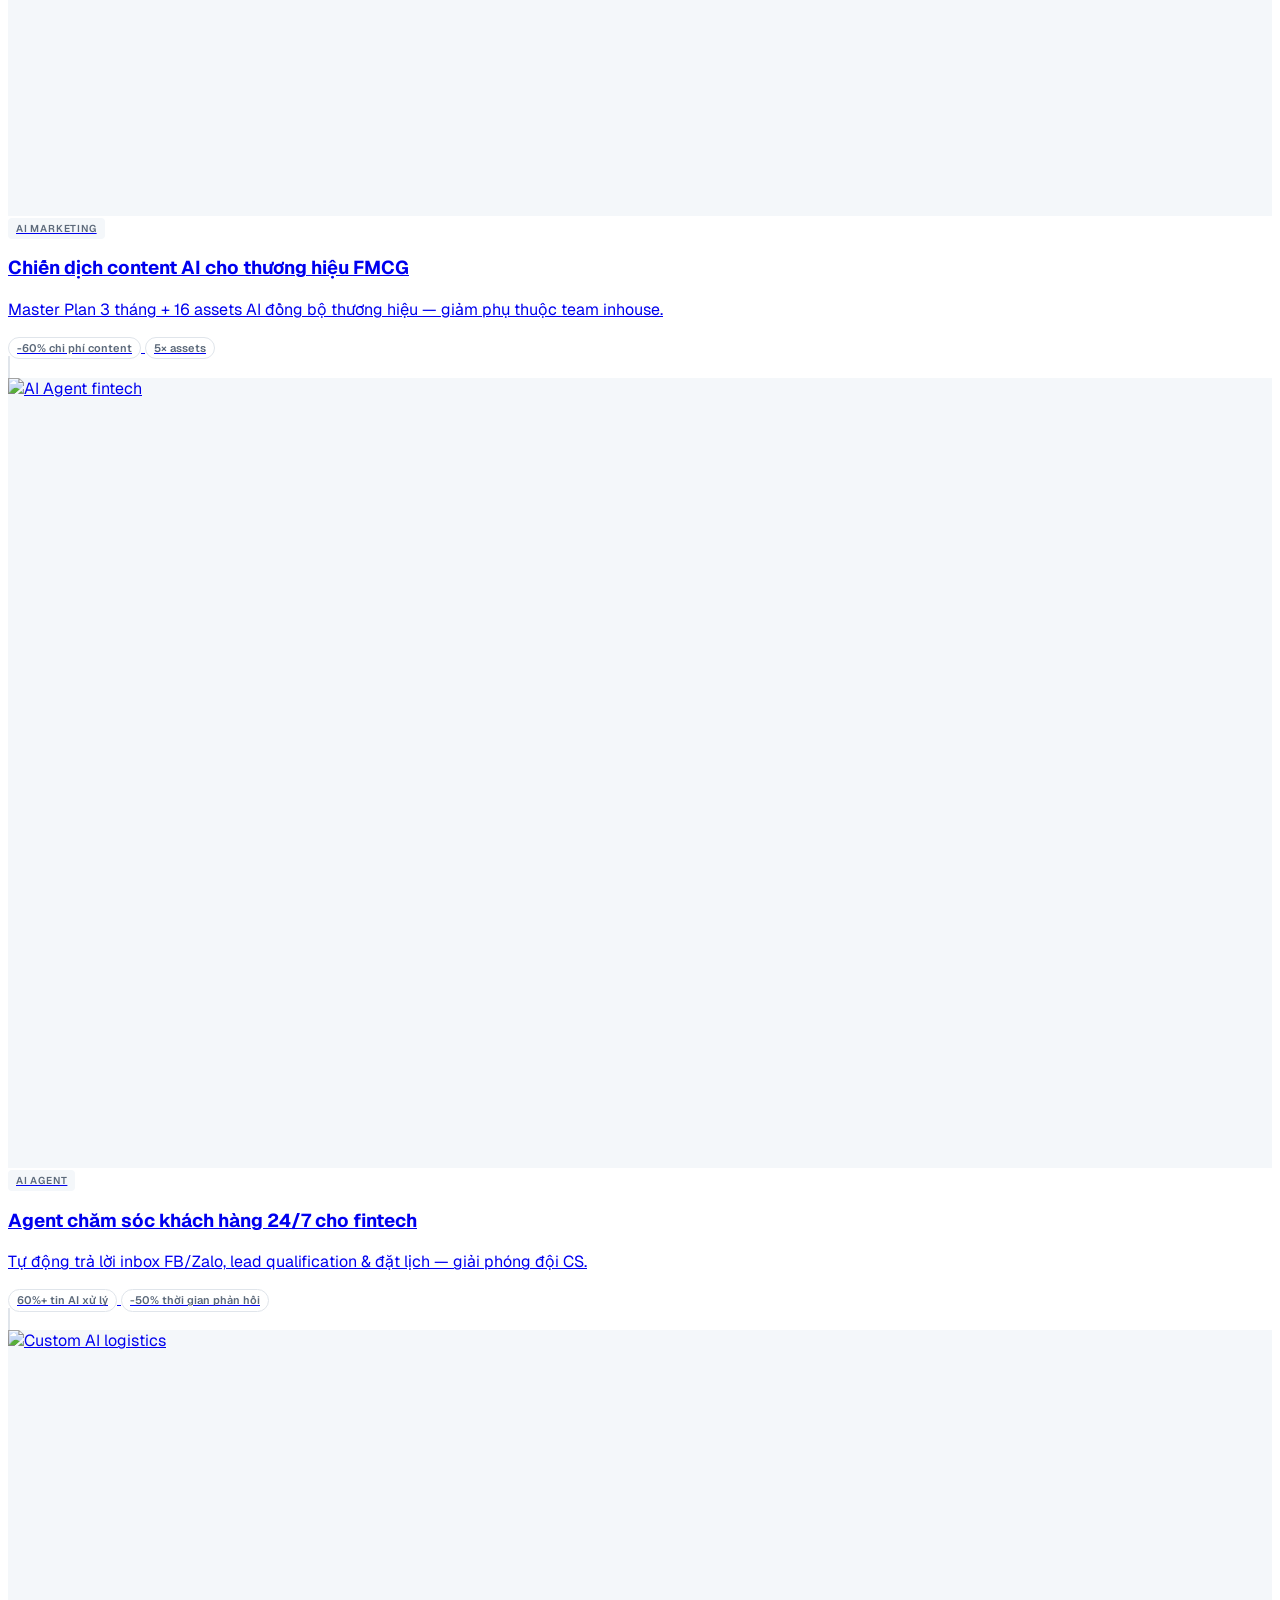
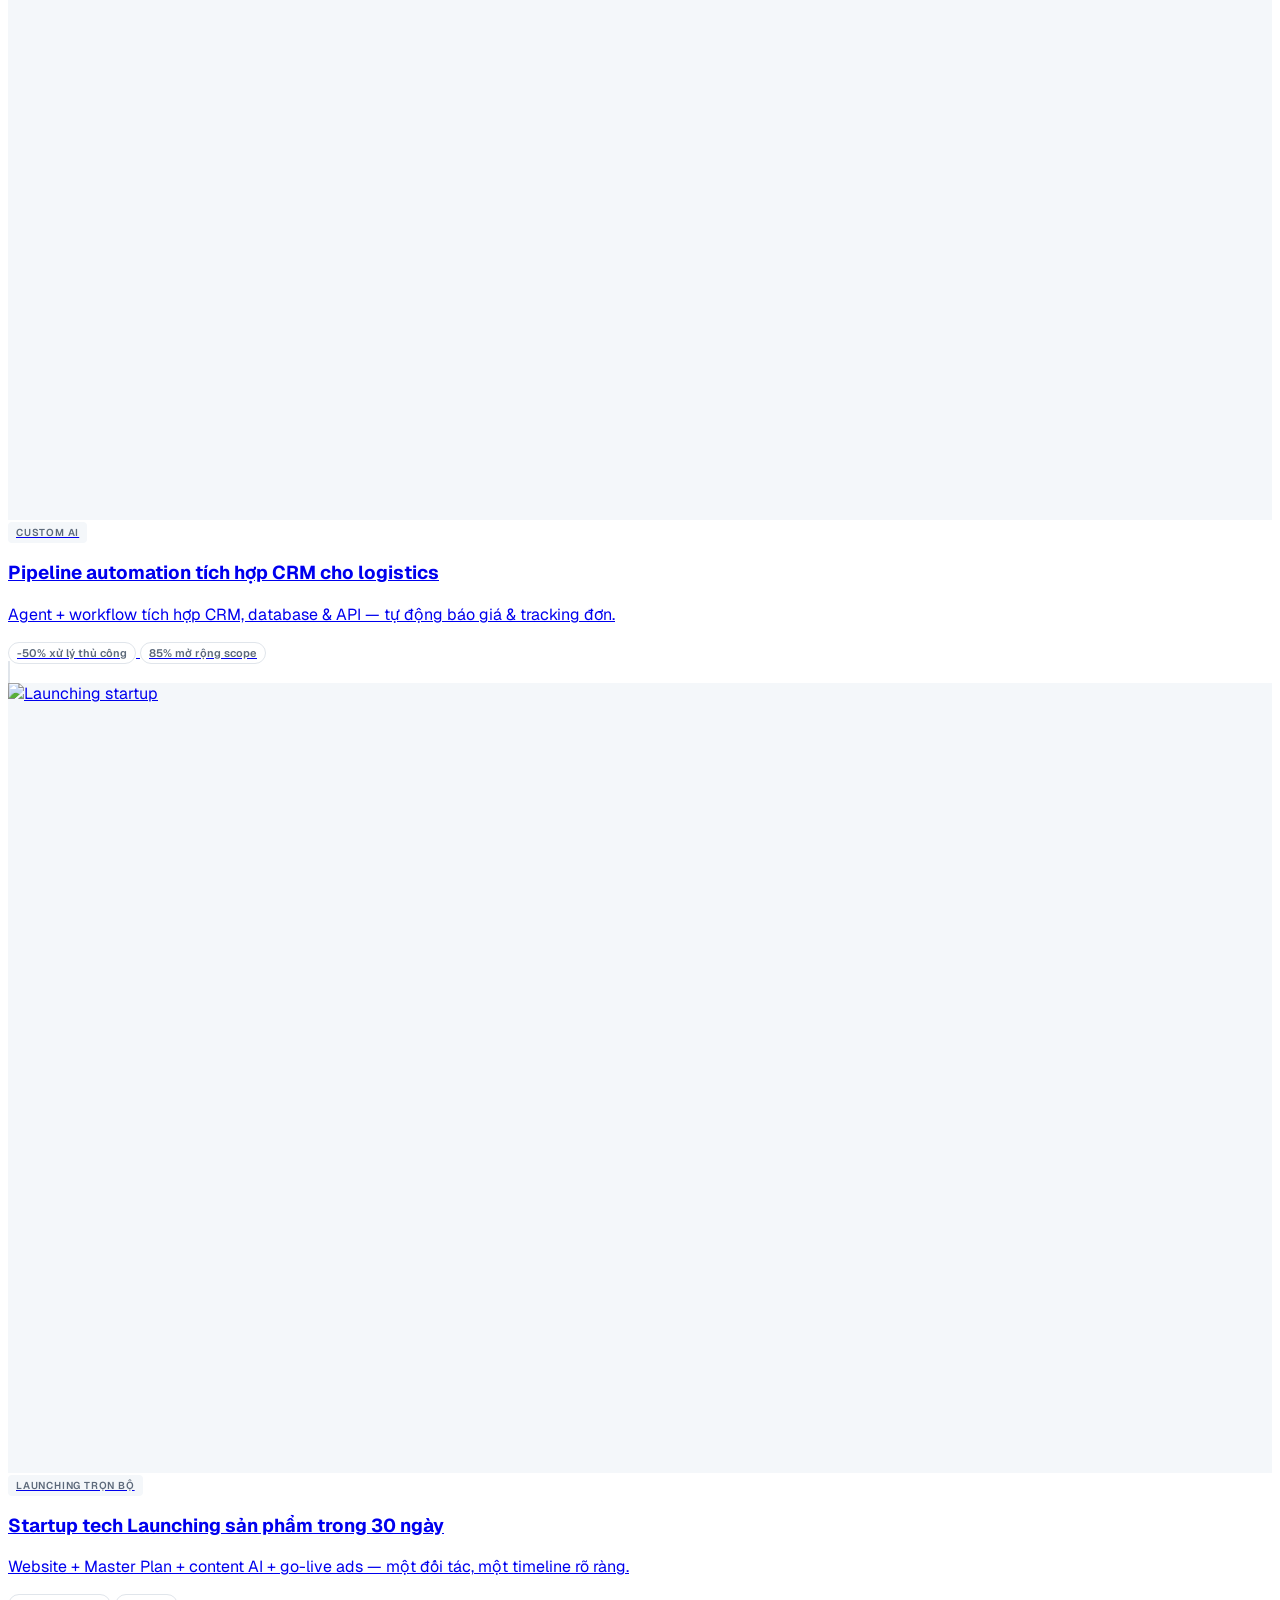
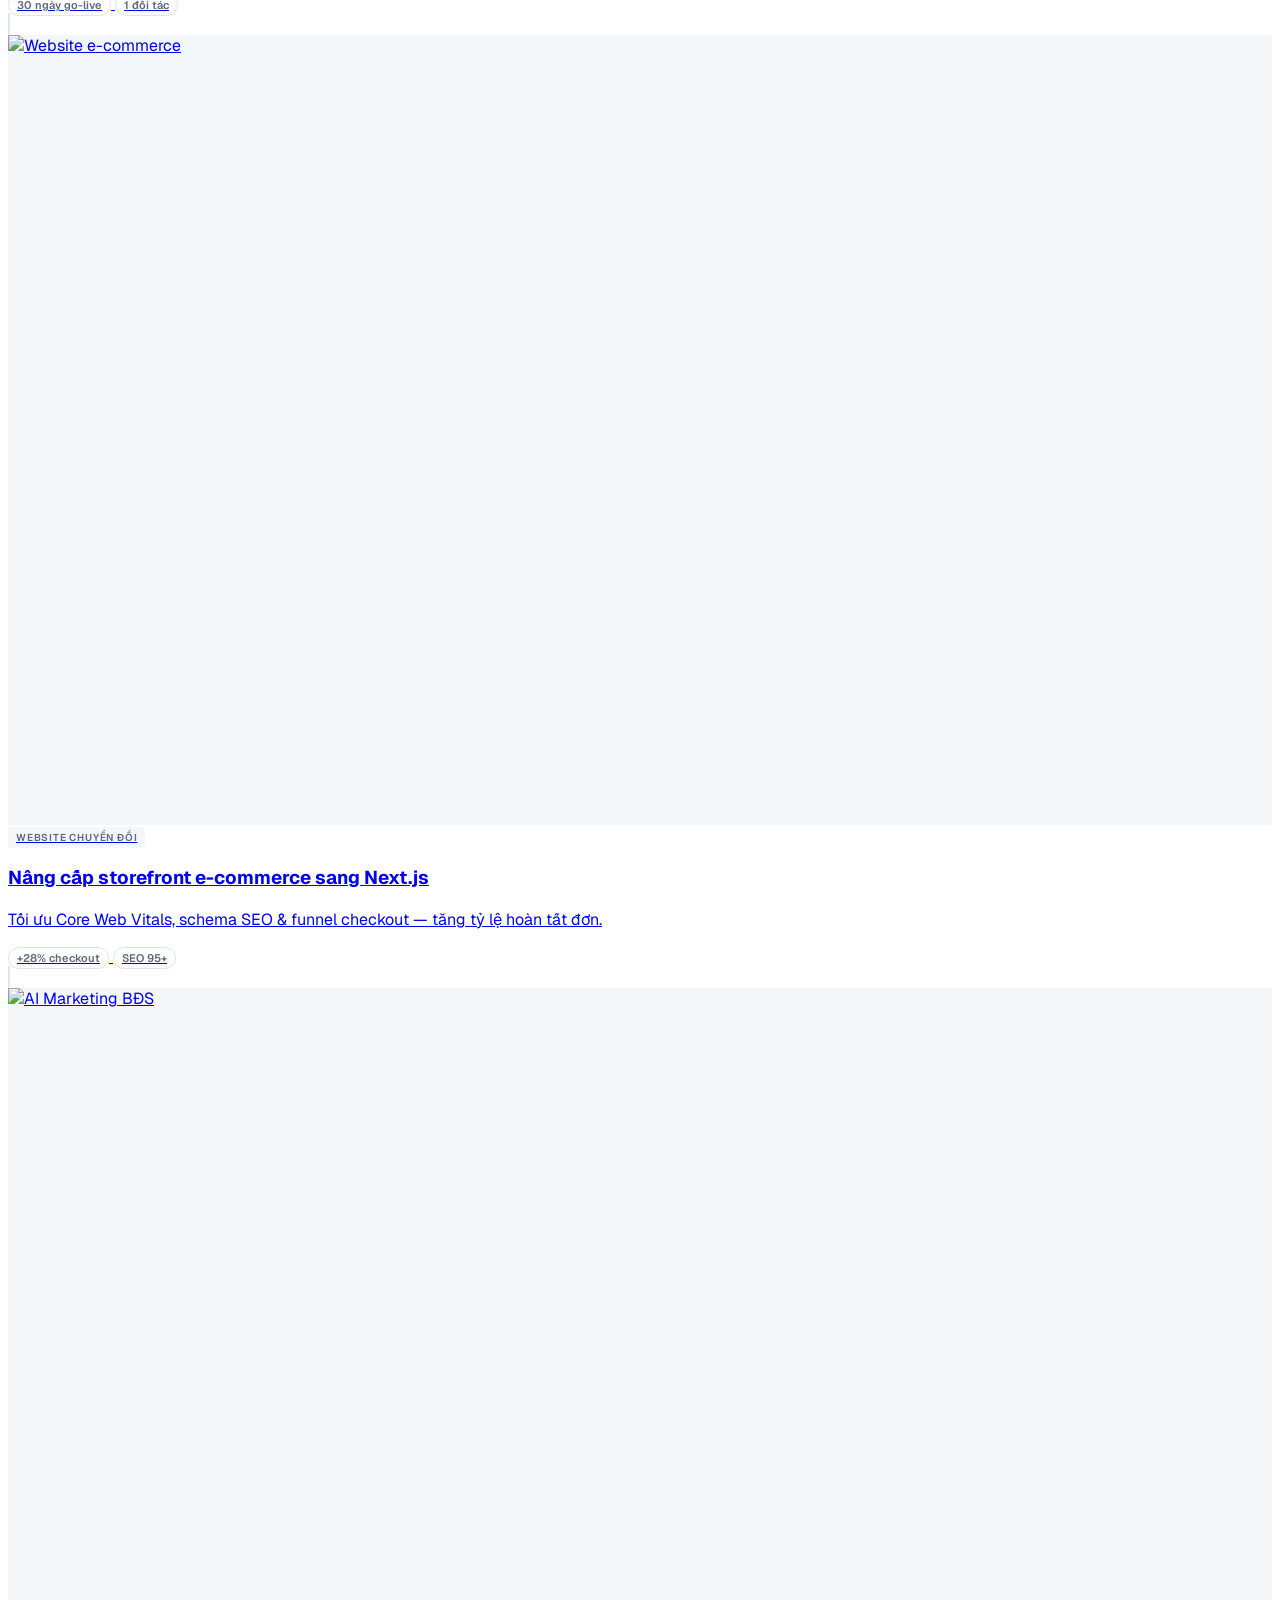
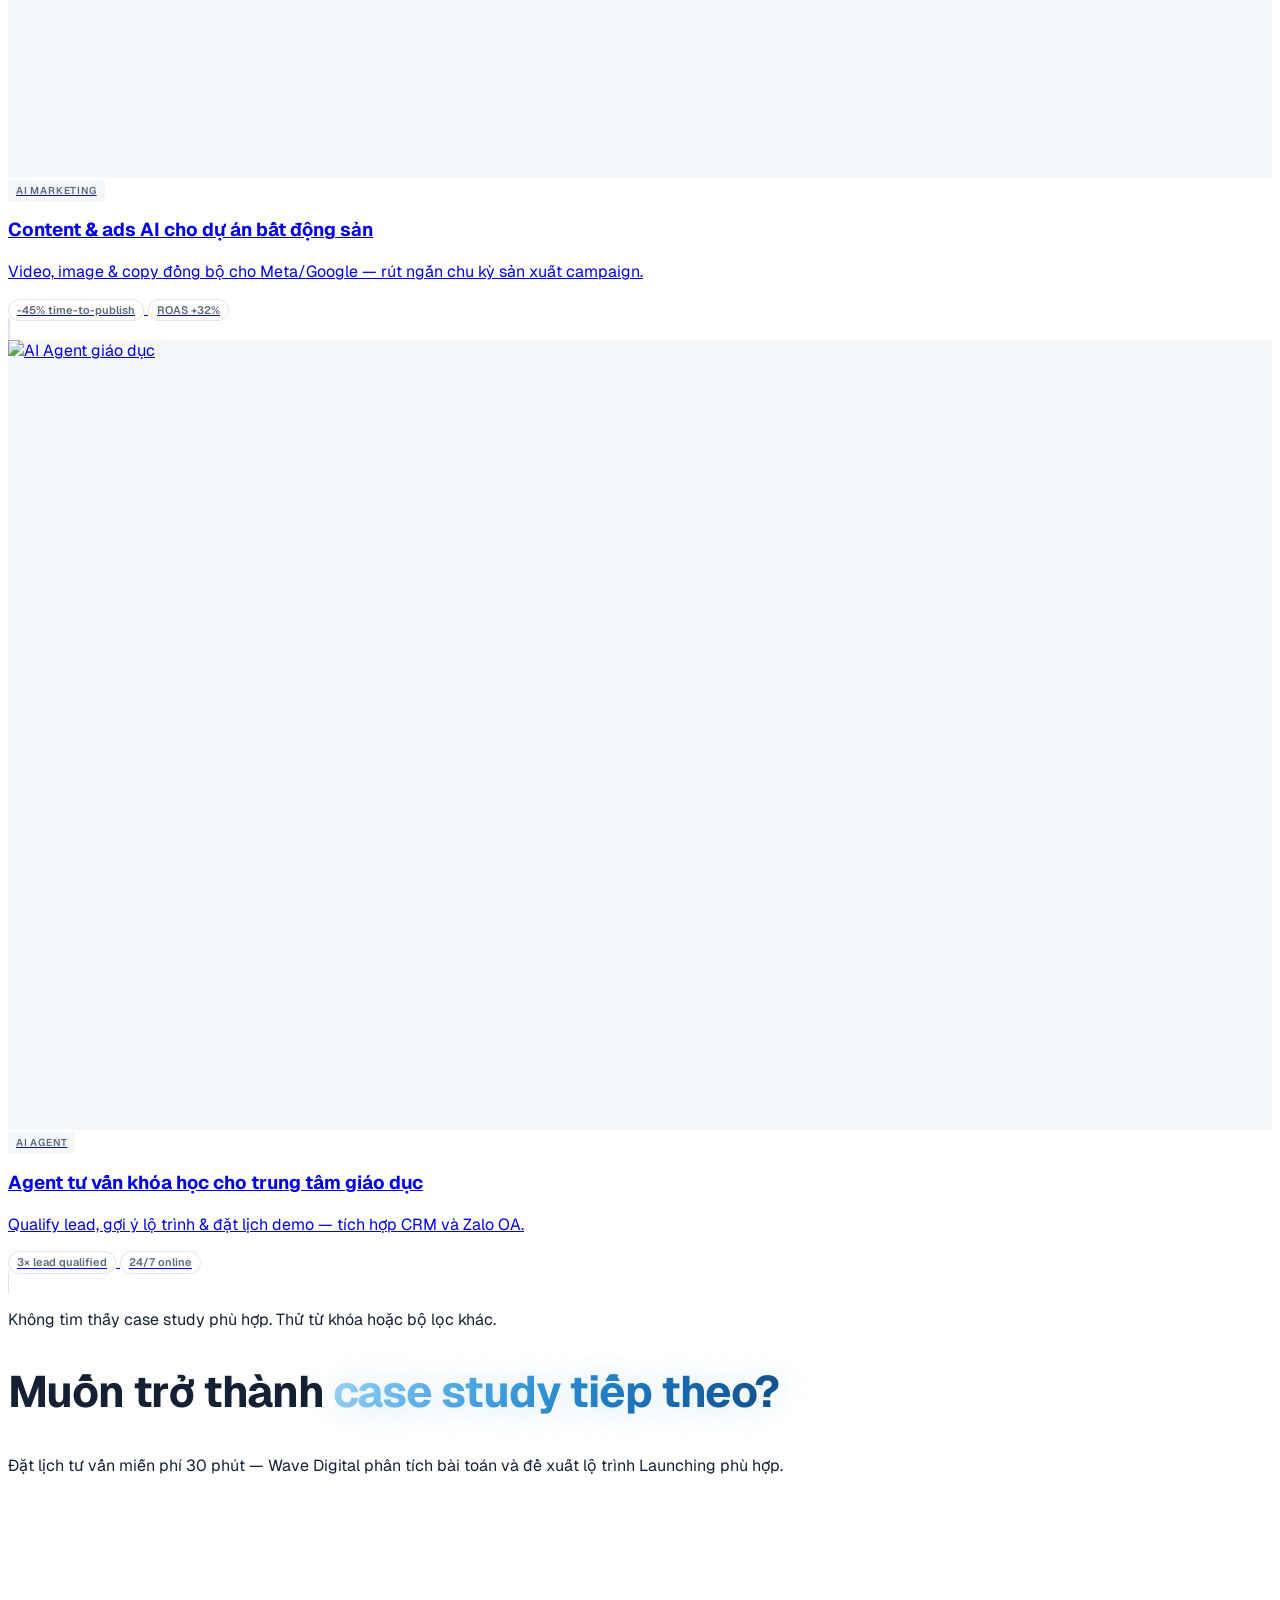
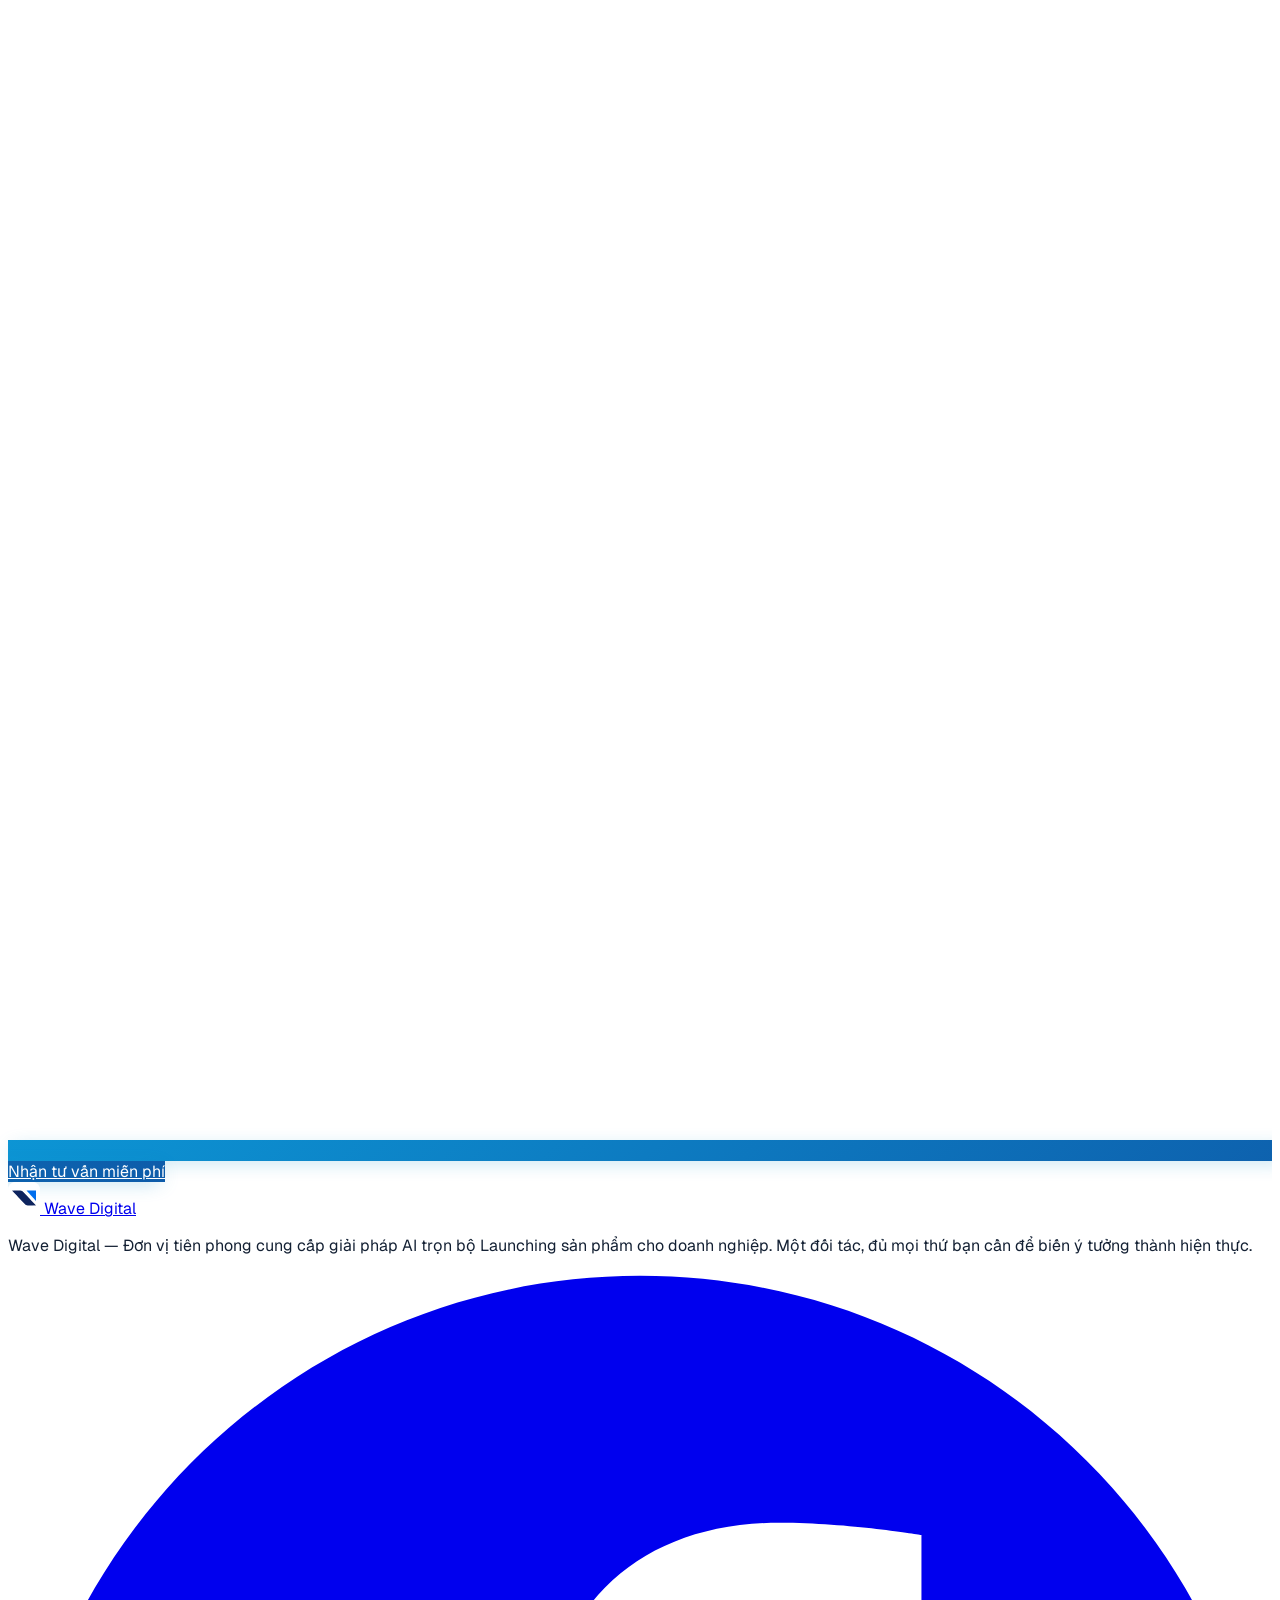
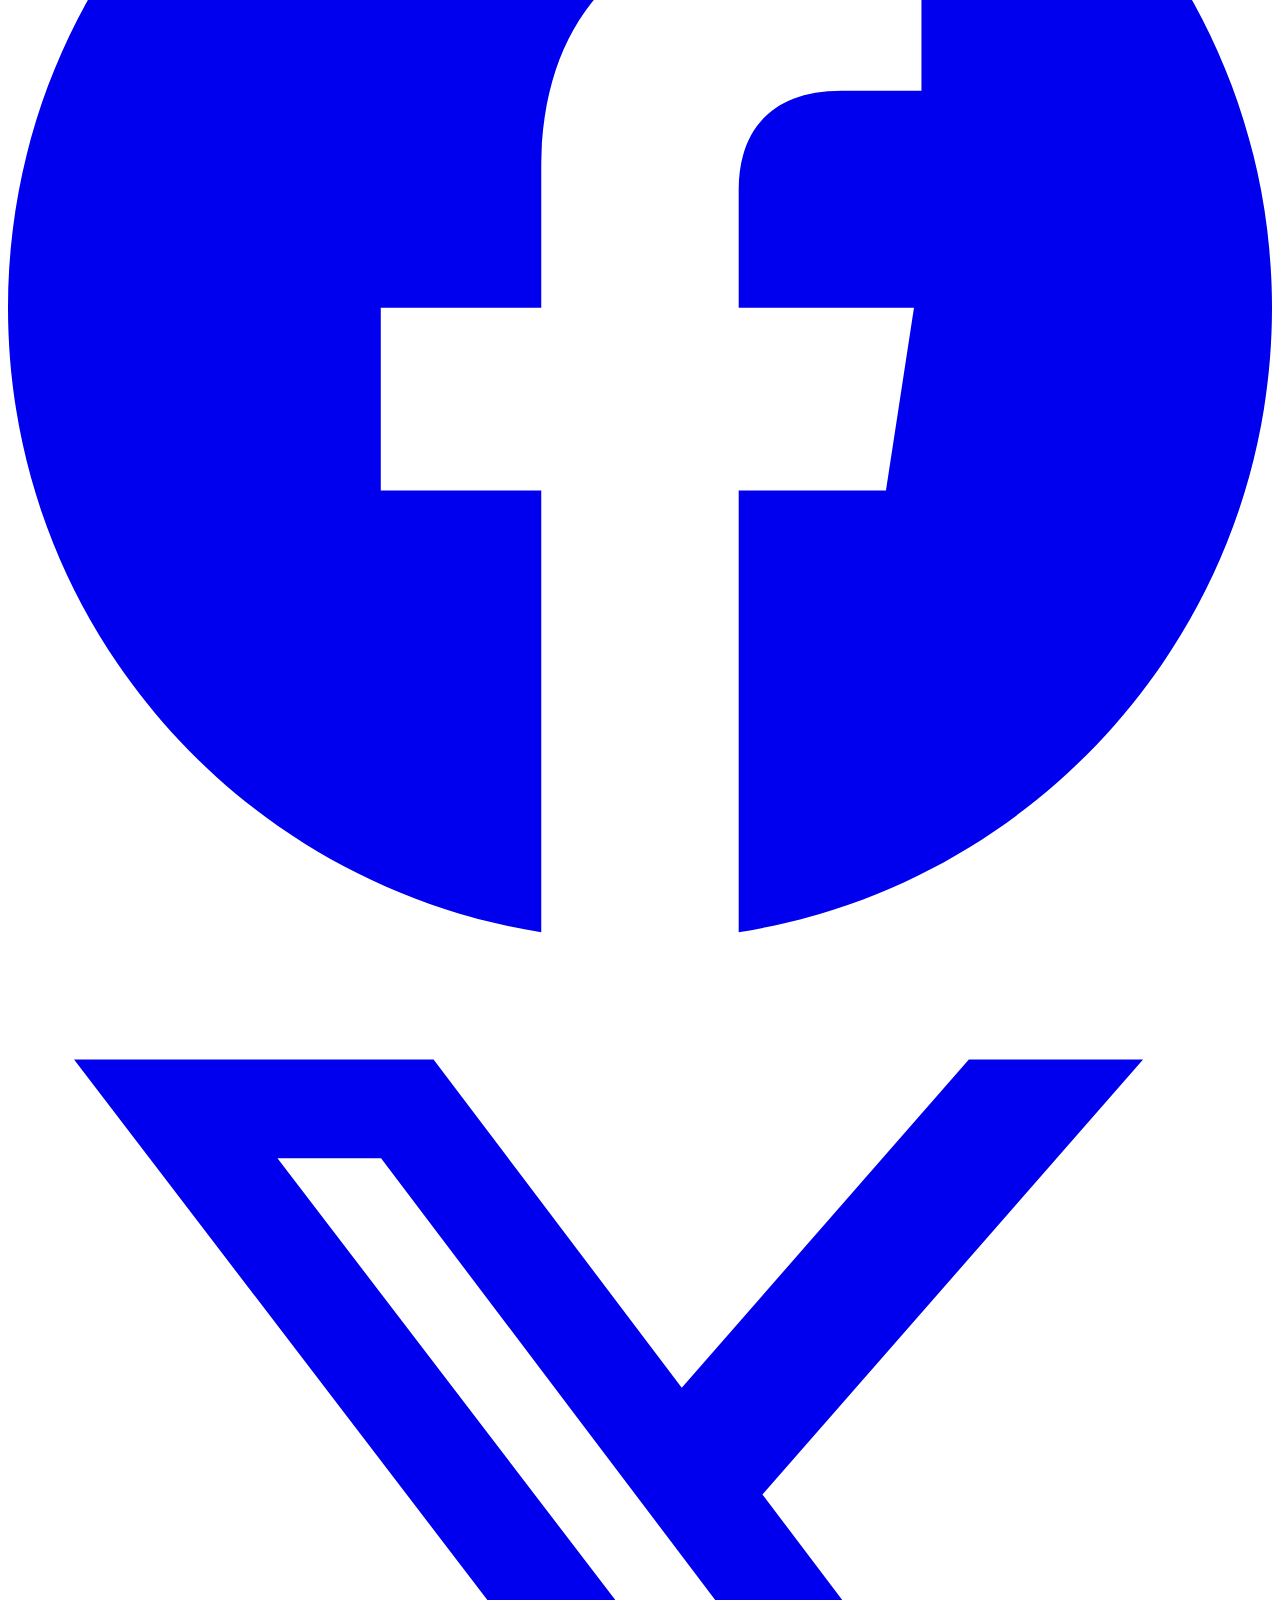
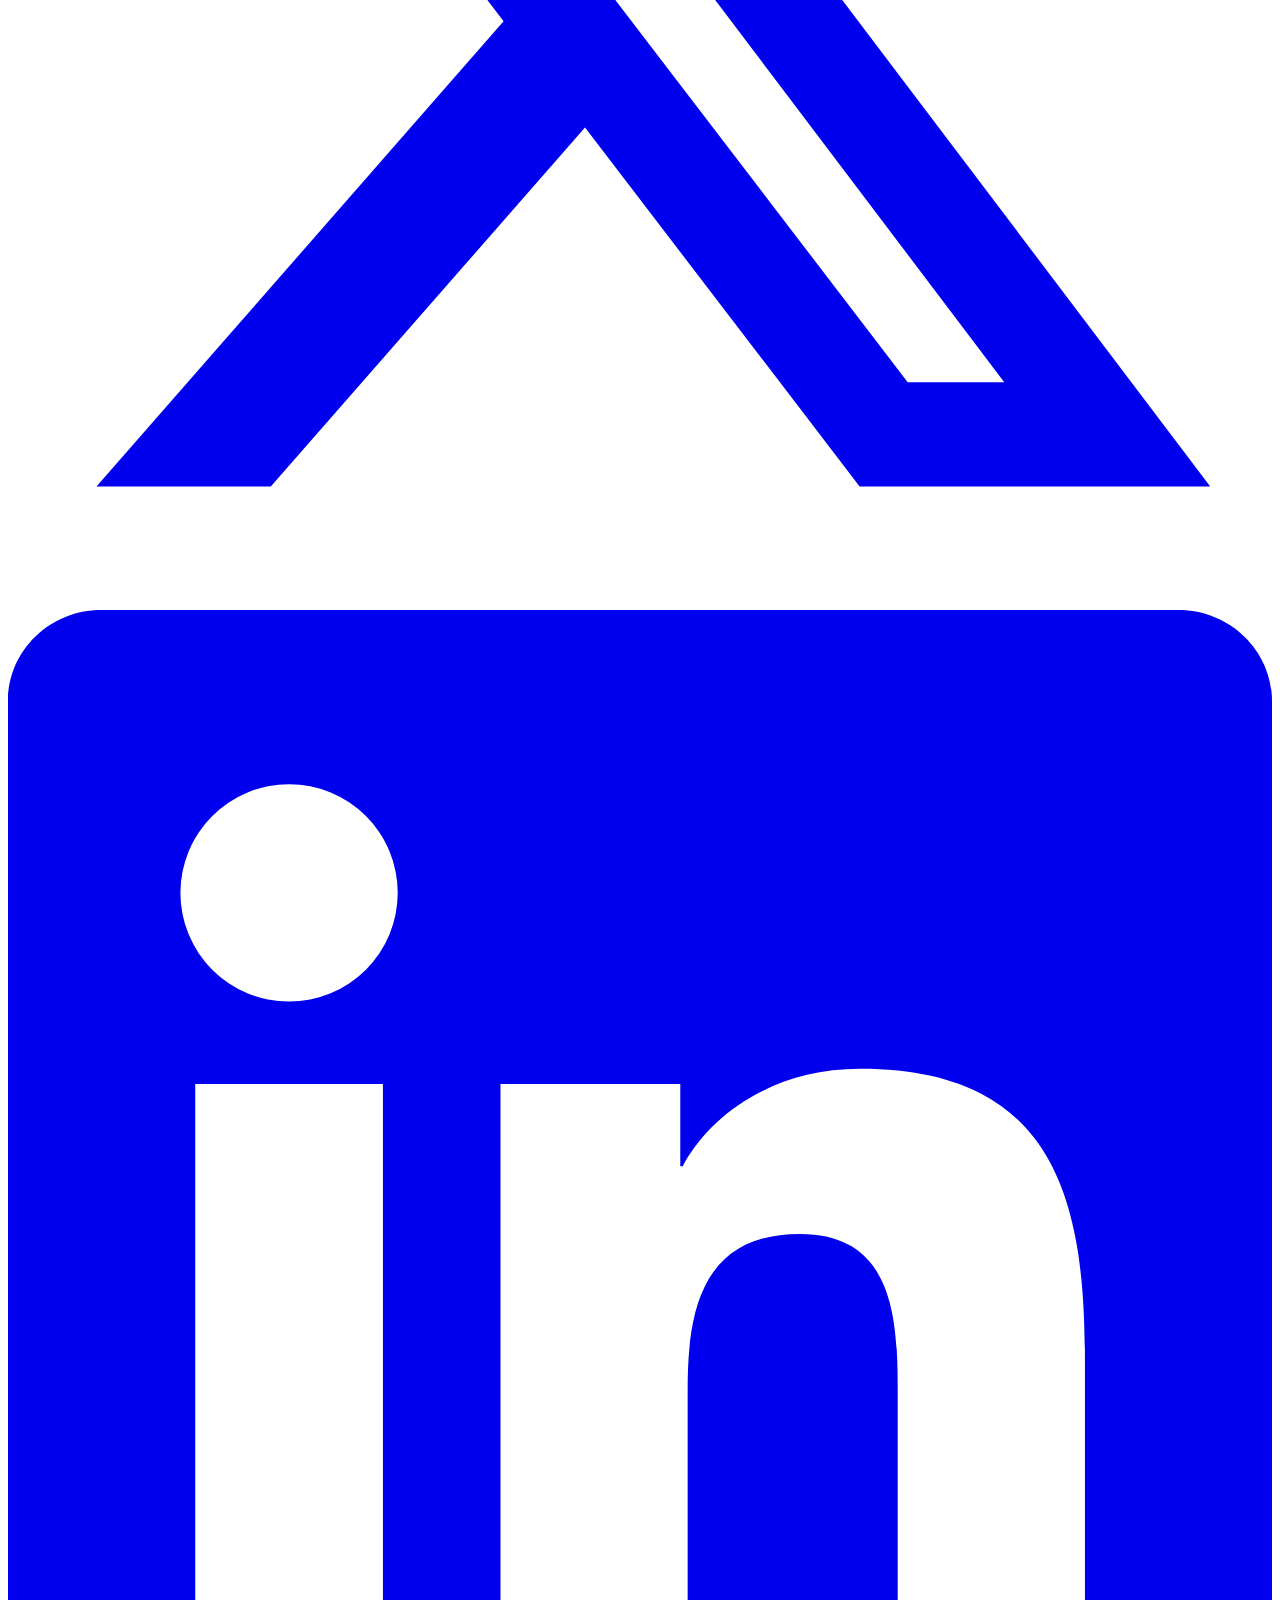
==== commit 29971477: "Tối ưu theme sáng xanh sang trọng, gallery fade và ẩn nút đổi theme. Thêm design tokens dùng chung; " ====
--- a/case-studies.html
+++ b/case-studies.html
@@ -5,7 +5,9 @@
 <meta name="viewport" content="width=device-width, initial-scale=1.0" />
 <meta name="color-scheme" content="light dark" />
 <script src="theme-boot.js"></script>
-<style id="theme-critical">html{background-color:hsl(30,25%,98%)}html.dark{background-color:hsl(220,20%,6%)}</style>
+<style id="theme-critical">html{background-color:#fff}html.dark{background-color:hsl(220,20%,6%)}</style>
+<link rel="stylesheet" href="wave-tokens.css" />
+<link rel="stylesheet" href="wave-theme-sections.css" />
 <title>Case Studies — Wave Digital</title>
 <meta name="description" content="Khám phá dự án tiêu biểu Wave Digital: Website chuyển đổi, AI Marketing, AI Agent và giải pháp Custom AI cho doanh nghiệp Việt." />
 <script src="https://cdn.tailwindcss.com"></script>
@@ -30,32 +32,9 @@
   }
 </script>
 <style>
-  :root {
-    --background: 30 25% 98%;
-    --foreground: 220 25% 10%;
-    --muted: 220 14% 96%;
-    --muted-foreground: 220 9% 46%;
-    --border: 220 13% 91%;
-    --card: 0 0% 100%;
-  }
-  .dark {
-    --background: 220 20% 6%;
-    --foreground: 30 15% 95%;
-    --muted: 220 17% 11%;
-    --muted-foreground: 220 9% 60%;
-    --border: 220 15% 16%;
-    --card: 220 19% 8%;
-  }
-  html {
-    background-color: hsl(30 25% 98%);
-  }
-  html.dark {
-    background-color: hsl(220 20% 6%);
-  }
+  /* Tokens: wave-tokens.css */
   body {
     font-family: 'Geist', 'Inter', sans-serif;
-    background: hsl(var(--background));
-    color: hsl(var(--foreground));
     -webkit-font-smoothing: antialiased;
   }
   .heading-section {
@@ -66,13 +45,7 @@
   }
   @media (min-width: 640px) { .heading-section { font-size: 2.25rem; } }
   @media (min-width: 1024px) { .heading-section { font-size: 2.75rem; } }
-  .text-gradient-headline {
-    background: linear-gradient(102deg, #FFD4BC 0%, #FFB38E 42%, #F5A04A 78%, #E88B2A 100%);
-    -webkit-background-clip: text;
-    background-clip: text;
-    -webkit-text-fill-color: transparent;
-    color: transparent;
-  }
+  /* .text-gradient-headline — wave-tokens.css */
   .heading-title-base { color: hsl(var(--foreground)); }
   .btn-accent {
     background: hsl(var(--foreground));
@@ -145,25 +118,6 @@
     position: relative;
     overflow: hidden;
     border-radius: 1rem;
-    color: hsl(30 18% 96%);
-    background:
-      linear-gradient(155deg, hsl(222 38% 6%) 0%, hsl(220 32% 9%) 48%, hsl(218 28% 11%) 100%);
-    border: 1px solid hsl(30 55% 88% / 0.1);
-    box-shadow:
-      inset 0 1px 0 0 hsl(35 90% 82% / 0.14),
-      0 20px 44px -20px hsl(25 70% 35% / 0.45),
-      0 8px 24px -12px hsl(220 40% 4% / 0.5);
-  }
-  .cs-promo::before {
-    content: '';
-    position: absolute;
-    inset: 0;
-    pointer-events: none;
-    background:
-      radial-gradient(ellipse 95% 75% at 108% -8%, rgba(255, 212, 188, 0.38) 0%, rgba(255, 179, 142, 0.14) 42%, transparent 68%),
-      radial-gradient(ellipse 70% 55% at -5% 105%, hsl(188 70% 48% / 0.14) 0%, transparent 58%),
-      linear-gradient(118deg, hsl(28 92% 58% / 0.2) 0%, hsl(22 78% 48% / 0.06) 38%, transparent 62%);
-    opacity: 1;
   }
   .cs-promo > * {
     position: relative;
@@ -178,9 +132,6 @@
     padding: 0.3rem 0.55rem;
     margin-bottom: 1rem;
     border-radius: 9999px;
-    color: hsl(32 40% 92%);
-    background: hsl(30 50% 95% / 0.08);
-    border: 1px solid hsl(35 75% 78% / 0.22);
     backdrop-filter: blur(8px);
     -webkit-backdrop-filter: blur(8px);
   }
@@ -190,11 +141,6 @@
     font-weight: 700;
     letter-spacing: -0.03em;
     line-height: 1.1;
-    background: linear-gradient(102deg, #ffe8d8 0%, #ffd4bc 28%, #ffb38e 55%, #f5a04a 82%, #e88b2a 100%);
-    -webkit-background-clip: text;
-    background-clip: text;
-    -webkit-text-fill-color: transparent;
-    filter: drop-shadow(0 1px 12px hsl(28 85% 55% / 0.25));
   }
   @media (min-width: 640px) {
     .cs-promo-days { font-size: 1.875rem; }
@@ -203,7 +149,6 @@
     margin-top: 0.5rem;
     font-size: 0.875rem;
     line-height: 1.55;
-    color: hsl(30 12% 88% / 0.82);
   }
   .cs-promo-cta {
     margin-top: 1.25rem;
@@ -215,22 +160,10 @@
     font-size: 0.875rem;
     font-weight: 500;
     border-radius: 0.5rem;
-    color: hsl(220 28% 10%);
-    background: linear-gradient(180deg, hsl(30 30% 98%) 0%, hsl(30 22% 94%) 100%);
-    border: 1px solid hsl(35 60% 88% / 0.5);
-    box-shadow: 0 1px 0 0 hsl(0 0% 100% / 0.6) inset, 0 8px 20px -8px hsl(25 60% 30% / 0.35);
     transition: transform 0.25s ease, box-shadow 0.25s ease, border-color 0.25s ease;
   }
   .cs-promo-cta:hover {
     transform: translateY(-1px);
-    border-color: hsl(32 80% 72% / 0.65);
-    box-shadow:
-      0 1px 0 0 hsl(0 0% 100% / 0.65) inset,
-      0 10px 28px -6px hsl(28 75% 48% / 0.4),
-      0 0 0 1px hsl(255 179 142 / 0.2);
-  }
-  .cs-promo-cta svg {
-    color: hsl(28 85% 48%);
   }
   .cs-card.is-hidden { display: none; }
   .lang-switch { gap: 0.125rem; }
--- a/wave-tokens.css
+++ b/wave-tokens.css
@@ -0,0 +1,131 @@
+/**
+ * Wave Digital — design tokens (light / dark)
+ * Light: nền trắng + gradient xanh sang trọng · Dark: nền tối + gradient cam đào
+ */
+:root {
+  color-scheme: light;
+
+  --background: 0 0% 100%;
+  --foreground: 215 45% 14%;
+  --primary: 205 88% 40%;
+  --primary-foreground: 0 0% 100%;
+  --muted: 210 40% 97%;
+  --muted-foreground: 215 14% 42%;
+  --border: 214 22% 90%;
+  --card: 0 0% 100%;
+  --accent: 199 89% 42%;
+  --accent-glow: 188 92% 48%;
+  --accent-highlight: 192 95% 55%;
+  --ring: 199 89% 42%;
+
+  --surface-band: 0 0% 100%;
+  --surface-band-soft: 210 50% 99%;
+  --on-surface-band: 215 45% 14%;
+  --on-surface-band-muted: 215 14% 42%;
+  --on-surface-band-subtle: 215 12% 55%;
+  --surface-band-border: 214 22% 90%;
+
+  --surface-dark: 0 0% 100%;
+  --surface-dark-soft: 210 45% 98%;
+
+  /* Gradient chữ & accent — xanh navy sang trọng + điểm nhấn cyan */
+  --gradient-display: linear-gradient(
+    118deg,
+    #9fd4f3 0%,
+    #5eb0e8 22%,
+    #2d8fd4 48%,
+    #1a6db5 72%,
+    #0f4d85 100%
+  );
+  --gradient-display-accent: linear-gradient(
+    90deg,
+    #6ec8ef 0%,
+    #3a9fd9 45%,
+    #1a6fb8 100%
+  );
+  --gradient-peach-display: var(--gradient-display);
+  --gradient-peach: var(--gradient-display);
+  --shadow-gradient: 0 2px 16px hsl(199 89% 42% / 0.22);
+
+  /* Gallery fade — xanh nhạt rõ, chuyển mượt (light) */
+  --fade-gallery: 205 48% 88%;
+  --fade-gallery-soft: 208 42% 93%;
+  --fade-gallery-top: 203 50% 90%;
+  --fade-gallery-mid: 200 45% 91%;
+}
+
+.dark {
+  color-scheme: dark;
+
+  --background: 220 20% 6%;
+  --foreground: 36 20% 96%;
+  --primary: 36 20% 96%;
+  --primary-foreground: 220 20% 6%;
+  --muted: 220 17% 11%;
+  --muted-foreground: 220 9% 62%;
+  --border: 220 15% 18%;
+  --card: 220 19% 8%;
+  --accent: 188 70% 48%;
+  --accent-glow: 195 65% 38%;
+  --accent-highlight: 188 70% 55%;
+  --ring: 188 70% 55%;
+
+  --surface-band: 222 47% 5%;
+  --surface-band-soft: 222 38% 8%;
+  --on-surface-band: 36 20% 96%;
+  --on-surface-band-muted: 220 9% 58%;
+  --on-surface-band-subtle: 220 9% 48%;
+  --surface-band-border: 220 15% 20%;
+
+  --surface-dark: 222 47% 5%;
+  --surface-dark-soft: 222 38% 8%;
+
+  --gradient-peach: linear-gradient(102deg, #FFD4BC 0%, #FFB38E 42%, #F5A04A 78%, #E88B2A 100%);
+  --gradient-peach-display: var(--gradient-peach);
+  --gradient-display: var(--gradient-peach);
+  --gradient-display-accent: linear-gradient(90deg, #FFD4BC 0%, #FFB38E 50%, #F0932B 100%);
+  --shadow-gradient: 0 0 32px rgba(255, 179, 142, 0.28);
+
+  --fade-gallery: 222 47% 5%;
+  --fade-gallery-soft: 222 38% 8%;
+  --fade-gallery-top: 220 20% 6%;
+  --fade-gallery-mid: 222 40% 7%;
+}
+
+html {
+  background-color: hsl(var(--background));
+}
+body {
+  background-color: hsl(var(--background));
+  color: hsl(var(--foreground));
+}
+
+/* Headline gradient — toàn site */
+.text-gradient-headline,
+.text-gradient-accent {
+  background: var(--gradient-display);
+  -webkit-background-clip: text;
+  background-clip: text;
+  -webkit-text-fill-color: transparent;
+  color: transparent;
+}
+html:not(.dark) .text-gradient-headline,
+html:not(.dark) .text-gradient-accent {
+  filter: drop-shadow(var(--shadow-gradient));
+}
+
+/* CTA chính — light: xanh điểm nhấn */
+html:not(.dark) .btn-accent {
+  background: linear-gradient(135deg, hsl(199 89% 44%) 0%, hsl(210 85% 36%) 100%);
+  color: hsl(0 0% 100%);
+  box-shadow: 0 4px 20px -6px hsl(199 89% 42% / 0.45);
+}
+html:not(.dark) .btn-accent:hover {
+  box-shadow: 0 8px 28px -6px hsl(199 89% 42% / 0.5);
+}
+
+#theme-toggle:focus-visible,
+#theme-toggle-mobile:focus-visible {
+  outline: 2px solid hsl(var(--ring));
+  outline-offset: 2px;
+}
--- a/wave-theme-sections.css
+++ b/wave-theme-sections.css
@@ -0,0 +1,303 @@
+/**
+ * Section surfaces — light: trắng + accent xanh · dark: band tối + cam đào
+ */
+
+/* Hero — light: glow xanh nhẹ trên nền trắng */
+html:not(.dark) .hero-gradient,
+html:not(.dark) .hero-section .hero-gradient {
+  background:
+    radial-gradient(ellipse 85% 50% at 50% -8%, hsl(199 89% 48% / 0.14), transparent 60%),
+    radial-gradient(ellipse 50% 40% at 88% 18%, hsl(188 92% 52% / 0.1), transparent 58%),
+    radial-gradient(ellipse 70% 50% at 12% 30%, hsl(210 85% 55% / 0.06), transparent 55%);
+}
+html:not(.dark) .hero-section .hero-gradient {
+  background:
+    radial-gradient(ellipse 90% 55% at 50% -5%, hsl(199 89% 48% / 0.12), transparent 62%),
+    radial-gradient(ellipse 55% 45% at 85% 25%, hsl(188 92% 52% / 0.08), transparent 58%),
+    radial-gradient(ellipse 85% 50% at 50% 100%, hsl(199 89% 42% / 0.05), transparent 70%);
+}
+/* Gallery fade — định nghĩa trong index.html + --fade-gallery tokens */
+
+html:not(.dark) .lang-switch-btn.is-active {
+  background: linear-gradient(135deg, hsl(199 89% 44%), hsl(210 85% 36%));
+  color: hsl(0 0% 100%);
+}
+html:not(.dark) .cs-tab.is-active {
+  background: linear-gradient(135deg, hsl(199 89% 44%), hsl(210 85% 36%));
+  color: hsl(0 0% 100%);
+  border-color: transparent;
+}
+
+.core-services-section,
+.works-section {
+  background: hsl(var(--surface-band));
+  color: hsl(var(--on-surface-band));
+}
+
+.core-services-section::before {
+  background: linear-gradient(
+    to bottom,
+    hsl(var(--surface-band-soft)),
+    hsl(var(--surface-band))
+  );
+}
+
+html:not(.dark) .core-services-ambient {
+  background:
+    radial-gradient(ellipse 80% 40% at 50% 0%, hsl(199 89% 48% / 0.09), transparent 58%),
+    radial-gradient(ellipse 55% 35% at 100% 15%, hsl(188 92% 52% / 0.06), transparent 55%);
+}
+.dark .core-services-ambient {
+  background:
+    radial-gradient(ellipse 80% 40% at 50% 0%, hsl(195 75% 78% / 0.06), transparent 58%),
+    radial-gradient(ellipse 60% 35% at 100% 20%, hsl(188 70% 48% / 0.04), transparent 55%);
+}
+
+.core-services-section .heading-title-base,
+.works-section .heading-title-base {
+  color: hsl(var(--on-surface-band));
+}
+
+.core-services-section .text-gradient-headline,
+.works-section .text-gradient-headline {
+  background: var(--gradient-display);
+  -webkit-background-clip: text;
+  background-clip: text;
+  -webkit-text-fill-color: transparent;
+}
+html:not(.dark) .core-services-section .text-gradient-headline,
+html:not(.dark) .works-section .text-gradient-headline {
+  filter: drop-shadow(0 2px 14px hsl(199 89% 42% / 0.2));
+}
+.dark .core-services-section .text-gradient-headline,
+.dark .works-section .text-gradient-headline {
+  filter: drop-shadow(0 0 32px rgba(255, 179, 142, 0.28));
+}
+
+.core-service-index {
+  color: hsl(var(--on-surface-band-muted));
+}
+.core-service-line-track {
+  background: hsl(var(--on-surface-band) / 0.08);
+}
+html:not(.dark) .core-service-line-fill {
+  background: linear-gradient(90deg, hsl(199 89% 48%), hsl(210 85% 38%));
+}
+.core-service-graphic {
+  border-color: hsl(var(--surface-band-border));
+}
+
+.works-eyebrow {
+  color: hsl(var(--on-surface-band-muted));
+  opacity: 1;
+}
+.works-view-all {
+  border-color: hsl(var(--accent) / 0.25);
+  color: hsl(var(--primary));
+}
+html:not(.dark) .works-view-all:hover {
+  border-color: hsl(var(--accent) / 0.45);
+  background: hsl(var(--accent) / 0.06);
+}
+.dark .works-view-all {
+  border-color: hsl(var(--on-surface-band) / 0.18);
+  color: hsl(var(--on-surface-band));
+}
+.dark .works-view-all:hover {
+  border-color: hsl(var(--on-surface-band) / 0.32);
+  background: hsl(var(--on-surface-band) / 0.05);
+}
+
+.works-row {
+  background: hsl(var(--surface-band-soft));
+  border-color: hsl(var(--surface-band-border));
+}
+html:not(.dark) .works-row::before {
+  background:
+    radial-gradient(ellipse 75% 90% at 0% 40%, hsl(199 89% 48% / 0.1), transparent 58%),
+    radial-gradient(ellipse 55% 70% at 100% 15%, hsl(188 92% 52% / 0.08), transparent 52%),
+    radial-gradient(ellipse 45% 55% at 50% 110%, hsl(210 80% 70% / 0.05), transparent 48%);
+}
+.dark .works-row::before {
+  background:
+    radial-gradient(ellipse 75% 90% at 0% 40%, hsl(195 75% 78% / 0.14), transparent 58%),
+    radial-gradient(ellipse 55% 70% at 100% 15%, hsl(188 70% 62% / 0.1), transparent 52%),
+    radial-gradient(ellipse 45% 55% at 50% 110%, hsl(200 65% 85% / 0.07), transparent 48%);
+}
+.works-row:hover {
+  border-color: hsl(var(--accent) / 0.35);
+  box-shadow:
+    0 0 40px -14px hsl(var(--accent) / 0.18),
+    0 12px 40px -20px hsl(var(--foreground) / 0.06);
+}
+.works-metric + .works-metric {
+  border-top-color: hsl(var(--surface-band-border));
+}
+.works-metric-value {
+  color: hsl(var(--on-surface-band));
+}
+.works-metric-label {
+  color: hsl(var(--on-surface-band-muted));
+}
+
+.core-services-section .text-white,
+.works-section .text-white {
+  color: hsl(var(--on-surface-band));
+}
+.core-services-section a.text-white,
+.works-section a.text-white {
+  color: hsl(var(--on-surface-band-muted));
+}
+.core-services-section a.text-white:hover,
+.works-section a.text-white:hover,
+.works-section a.hover\:text-white:hover {
+  color: hsl(var(--primary));
+}
+
+/* Contact */
+.contact-section {
+  background: hsl(var(--background));
+  color: hsl(var(--foreground));
+}
+html:not(.dark) .contact-section {
+  background: linear-gradient(
+    180deg,
+    hsl(210 50% 99%) 0%,
+    hsl(var(--background)) 100%
+  );
+  border-top: 1px solid hsl(var(--border));
+}
+.dark .contact-section {
+  background: hsl(var(--surface-band));
+  color: hsl(var(--on-surface-band));
+}
+.contact-section .heading-title-base {
+  color: inherit;
+}
+html:not(.dark) .contact-badge {
+  border-color: hsl(var(--accent) / 0.25);
+  color: hsl(var(--primary));
+  background: hsl(var(--accent) / 0.06);
+}
+html:not(.dark) .contact-badge .contact-badge-dot {
+  background: hsl(var(--accent-highlight));
+}
+.dark .contact-badge {
+  border-color: hsl(var(--on-surface-band) / 0.15);
+  color: hsl(var(--on-surface-band-muted));
+}
+.dark .contact-badge .contact-badge-dot {
+  background: hsl(var(--on-surface-band));
+}
+.contact-section .contact-desc {
+  color: hsl(var(--muted-foreground));
+}
+.contact-section .contact-footnote {
+  color: hsl(var(--on-surface-band-subtle, var(--muted-foreground)));
+}
+html:not(.dark) .contact-cta-primary {
+  background: linear-gradient(135deg, hsl(199 89% 44%) 0%, hsl(210 85% 36%) 100%);
+  color: hsl(0 0% 100%);
+  box-shadow: 0 4px 20px -6px hsl(199 89% 42% / 0.4);
+}
+html:not(.dark) .contact-cta-primary:hover {
+  opacity: 0.95;
+  box-shadow: 0 8px 28px -6px hsl(199 89% 42% / 0.45);
+}
+.dark .contact-cta-primary {
+  background: hsl(var(--foreground));
+  color: hsl(var(--background));
+}
+html:not(.dark) .contact-cta-secondary {
+  border: 1px solid hsl(var(--accent) / 0.35);
+  color: hsl(var(--primary));
+}
+html:not(.dark) .contact-cta-secondary:hover {
+  background: hsl(var(--accent) / 0.08);
+}
+.dark .contact-cta-secondary {
+  border: 1px solid hsl(var(--on-surface-band) / 0.2);
+  color: hsl(var(--on-surface-band));
+}
+.dark .contact-cta-secondary:hover {
+  background: hsl(var(--on-surface-band) / 0.06);
+}
+
+/* Promo Case Studies — light */
+html:not(.dark) .cs-promo {
+  color: hsl(var(--foreground));
+  background: hsl(var(--card));
+  border: 1px solid hsl(var(--border));
+  box-shadow:
+    0 1px 0 0 hsl(var(--background)) inset,
+    0 12px 36px -16px hsl(199 89% 42% / 0.12);
+}
+html:not(.dark) .cs-promo::before {
+  background:
+    radial-gradient(ellipse 90% 70% at 100% 0%, hsl(199 89% 55% / 0.18) 0%, transparent 62%),
+    radial-gradient(ellipse 60% 50% at 0% 100%, hsl(188 92% 52% / 0.1) 0%, transparent 55%),
+    linear-gradient(118deg, hsl(210 85% 55% / 0.08) 0%, transparent 55%);
+}
+html:not(.dark) .cs-promo-badge {
+  color: hsl(205 75% 32%);
+  background: hsl(199 89% 48% / 0.1);
+  border-color: hsl(199 89% 42% / 0.25);
+}
+html:not(.dark) .cs-promo-days {
+  background: var(--gradient-display);
+  -webkit-background-clip: text;
+  background-clip: text;
+  -webkit-text-fill-color: transparent;
+  filter: drop-shadow(0 2px 12px hsl(199 89% 42% / 0.2));
+}
+html:not(.dark) .cs-promo-desc {
+  color: hsl(var(--muted-foreground));
+}
+html:not(.dark) .cs-promo-cta {
+  background: linear-gradient(135deg, hsl(199 89% 44%) 0%, hsl(210 85% 36%) 100%);
+  color: hsl(0 0% 100%);
+  border-color: transparent;
+  box-shadow: 0 6px 20px -8px hsl(199 89% 42% / 0.4);
+}
+html:not(.dark) .cs-promo-cta svg {
+  color: hsl(0 0% 100%);
+}
+html:not(.dark) .cs-promo-cta:hover {
+  border-color: transparent;
+  box-shadow: 0 10px 28px -6px hsl(199 89% 42% / 0.45);
+}
+
+/* Promo — dark (giữ premium cam) */
+.dark .cs-promo {
+  color: hsl(30 18% 96%);
+  background: linear-gradient(155deg, hsl(222 38% 6%) 0%, hsl(220 32% 9%) 48%, hsl(218 28% 11%) 100%);
+  border: 1px solid hsl(30 55% 88% / 0.1);
+  box-shadow:
+    inset 0 1px 0 0 hsl(35 90% 82% / 0.14),
+    0 20px 44px -20px hsl(25 70% 35% / 0.45);
+}
+.dark .cs-promo::before {
+  background:
+    radial-gradient(ellipse 95% 75% at 108% -8%, rgba(255, 212, 188, 0.38) 0%, transparent 68%),
+    radial-gradient(ellipse 70% 55% at -5% 105%, hsl(188 70% 48% / 0.14) 0%, transparent 58%),
+    linear-gradient(118deg, hsl(28 92% 58% / 0.2) 0%, transparent 62%);
+}
+.dark .cs-promo-days {
+  background: var(--gradient-peach);
+  -webkit-background-clip: text;
+  background-clip: text;
+  -webkit-text-fill-color: transparent;
+  filter: drop-shadow(0 1px 12px hsl(28 85% 55% / 0.25));
+}
+
+/* Process & UI accents — light */
+html:not(.dark) .process-track-fill,
+html:not(.dark) .process-step::after {
+  background: var(--gradient-display-accent);
+}
+html:not(.dark) .process-step-num {
+  background: var(--gradient-display);
+  -webkit-background-clip: text;
+  background-clip: text;
+  color: transparent;
+}
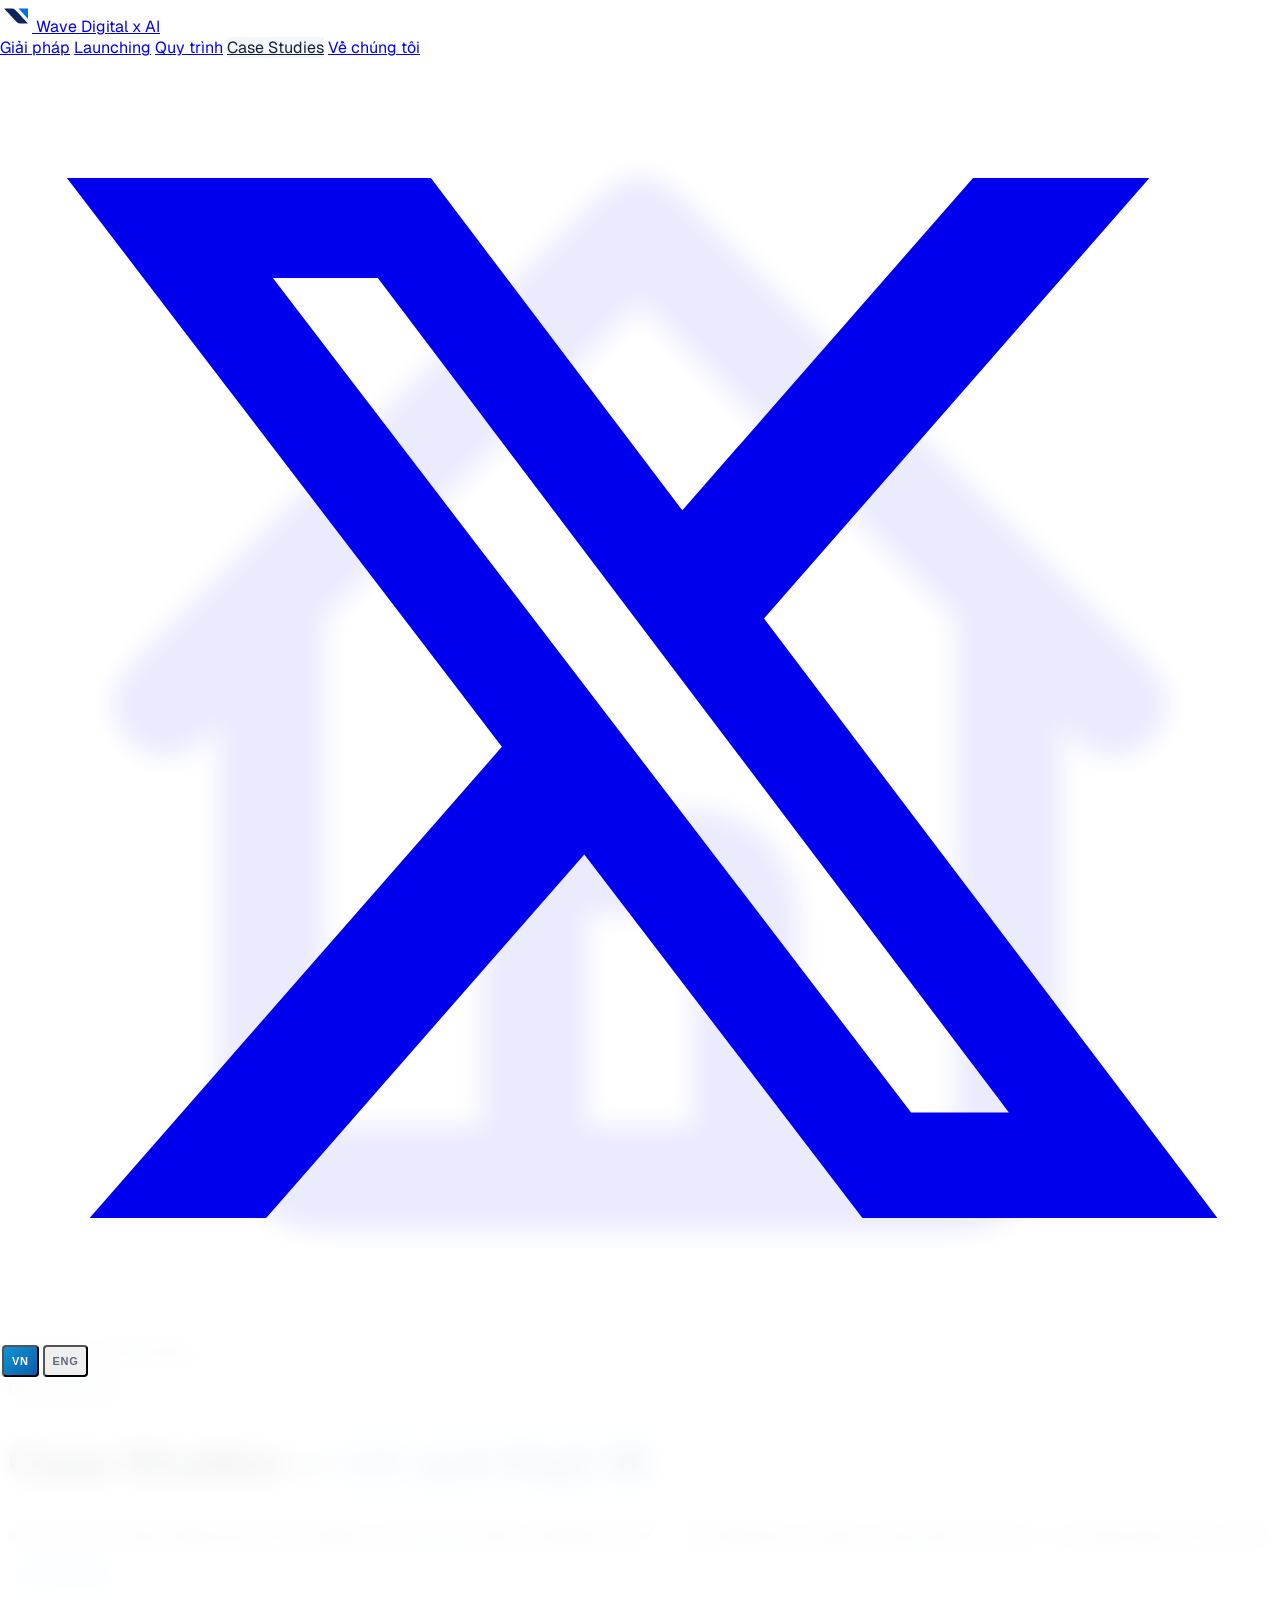
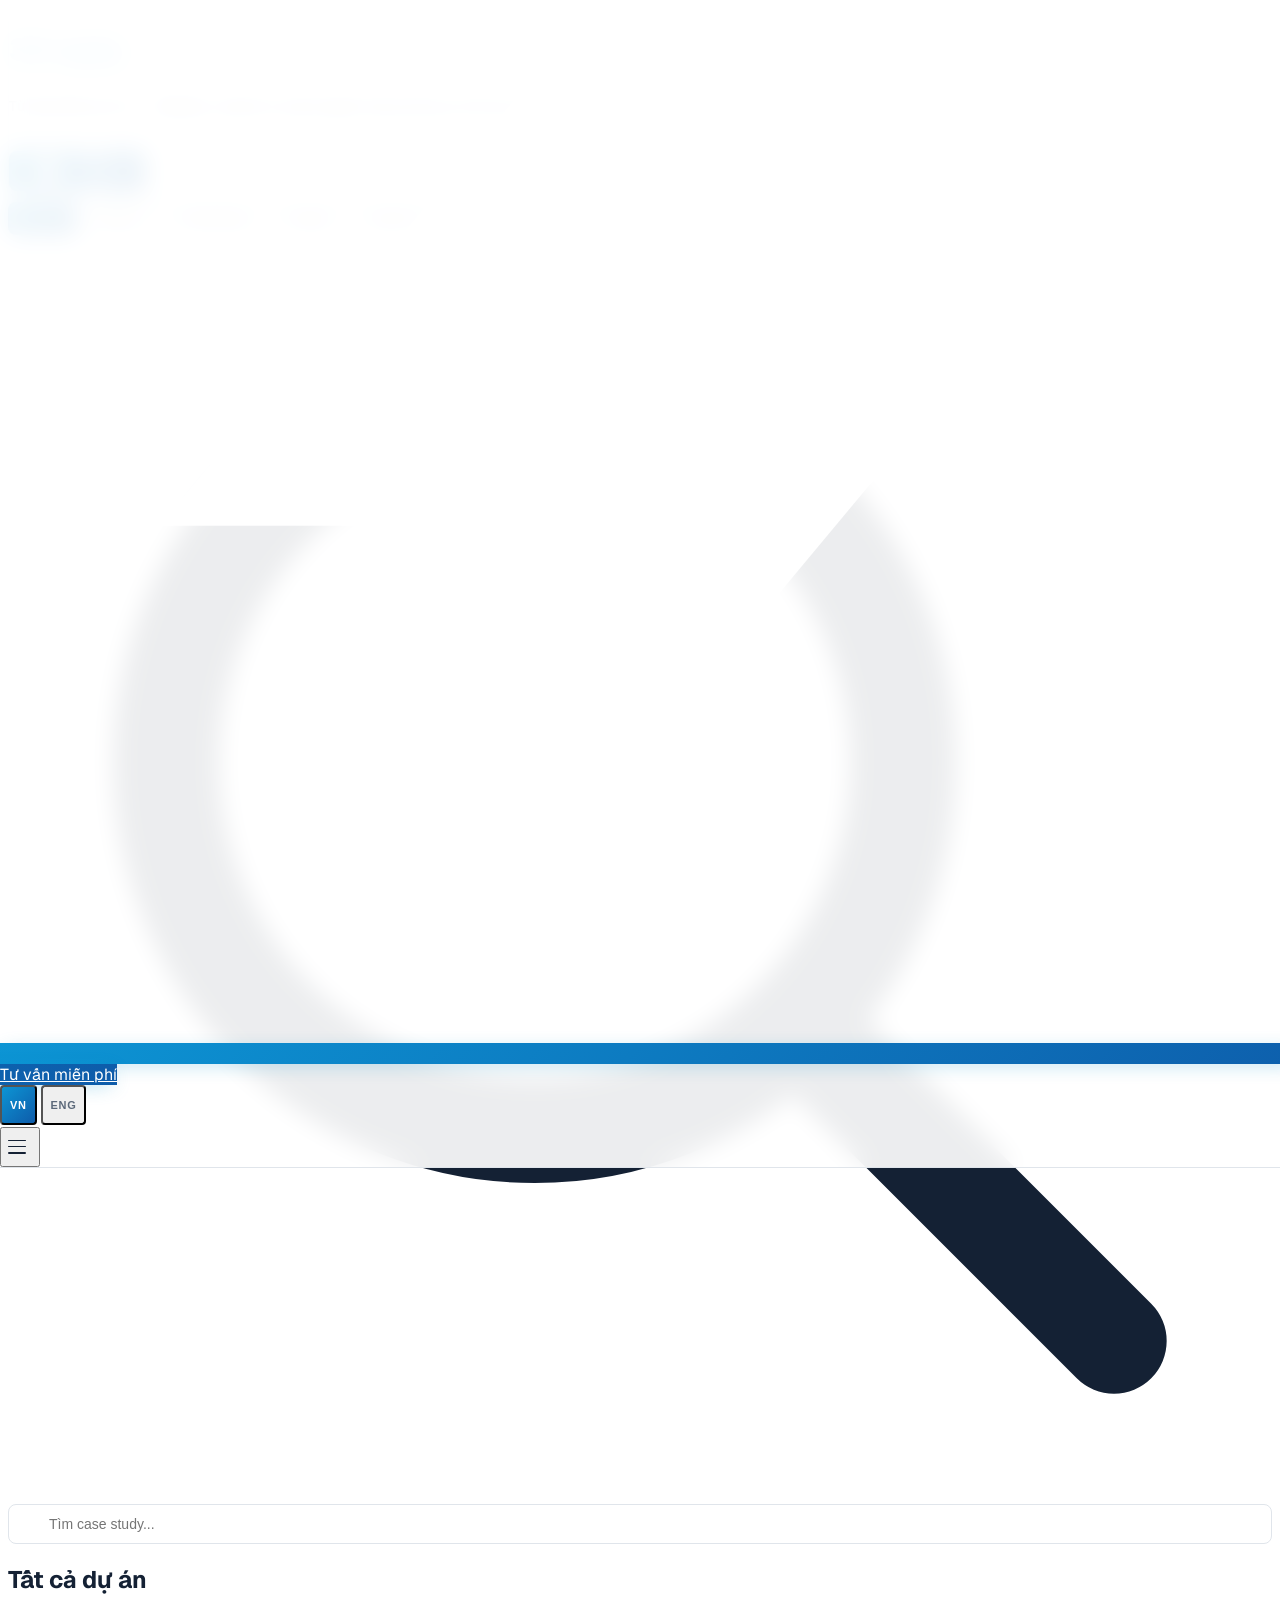
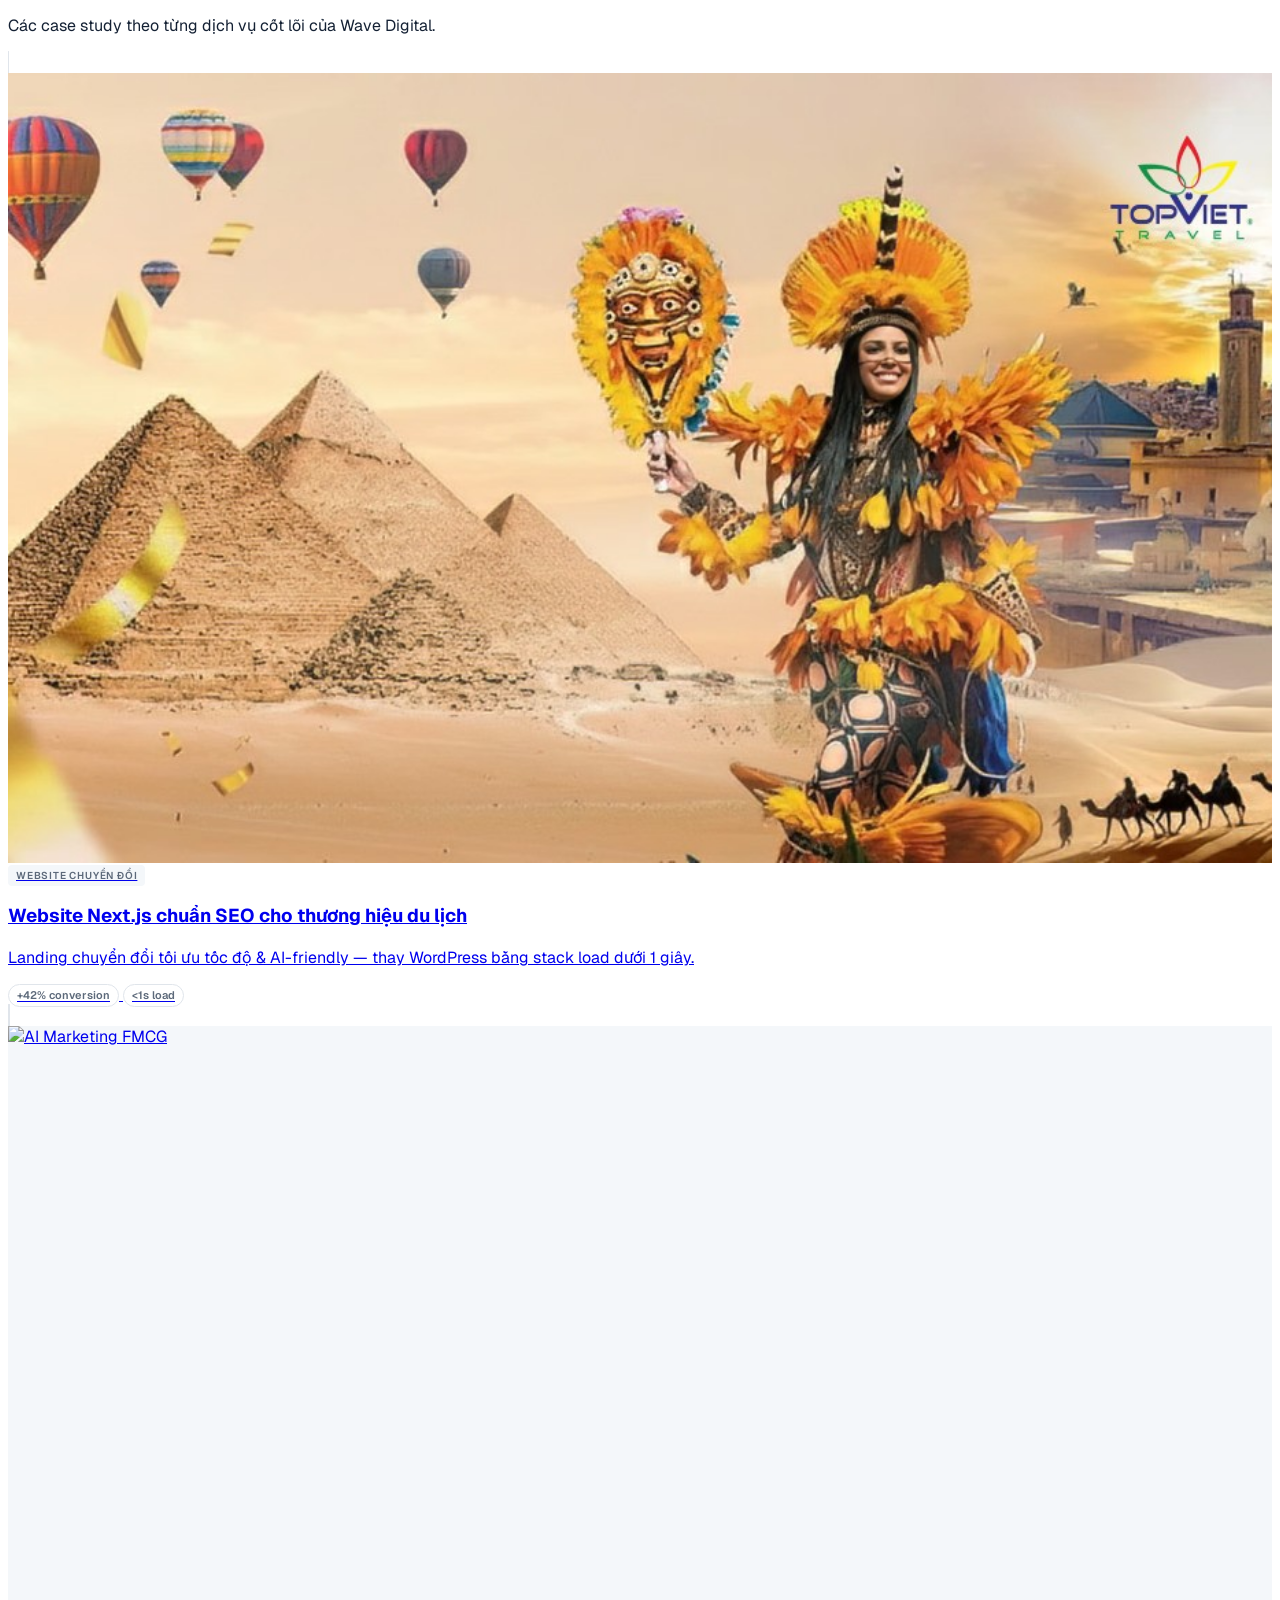
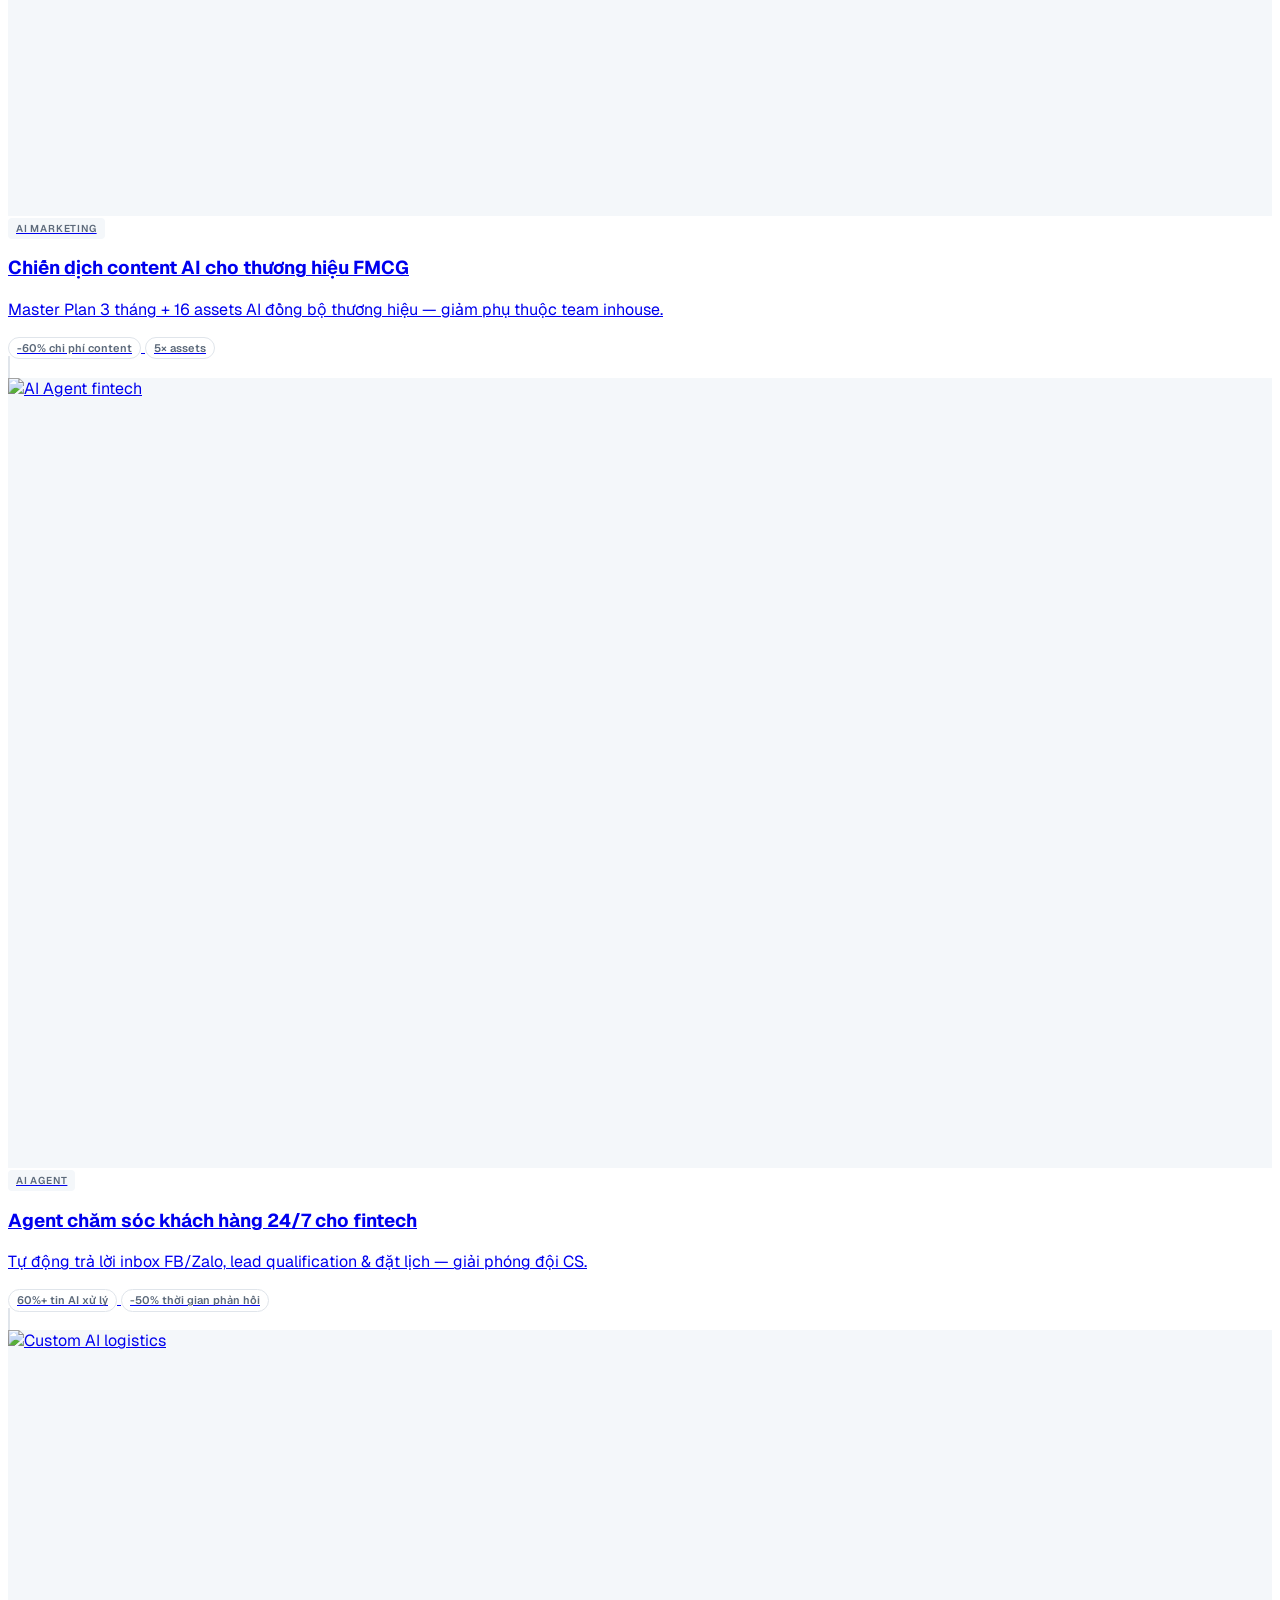
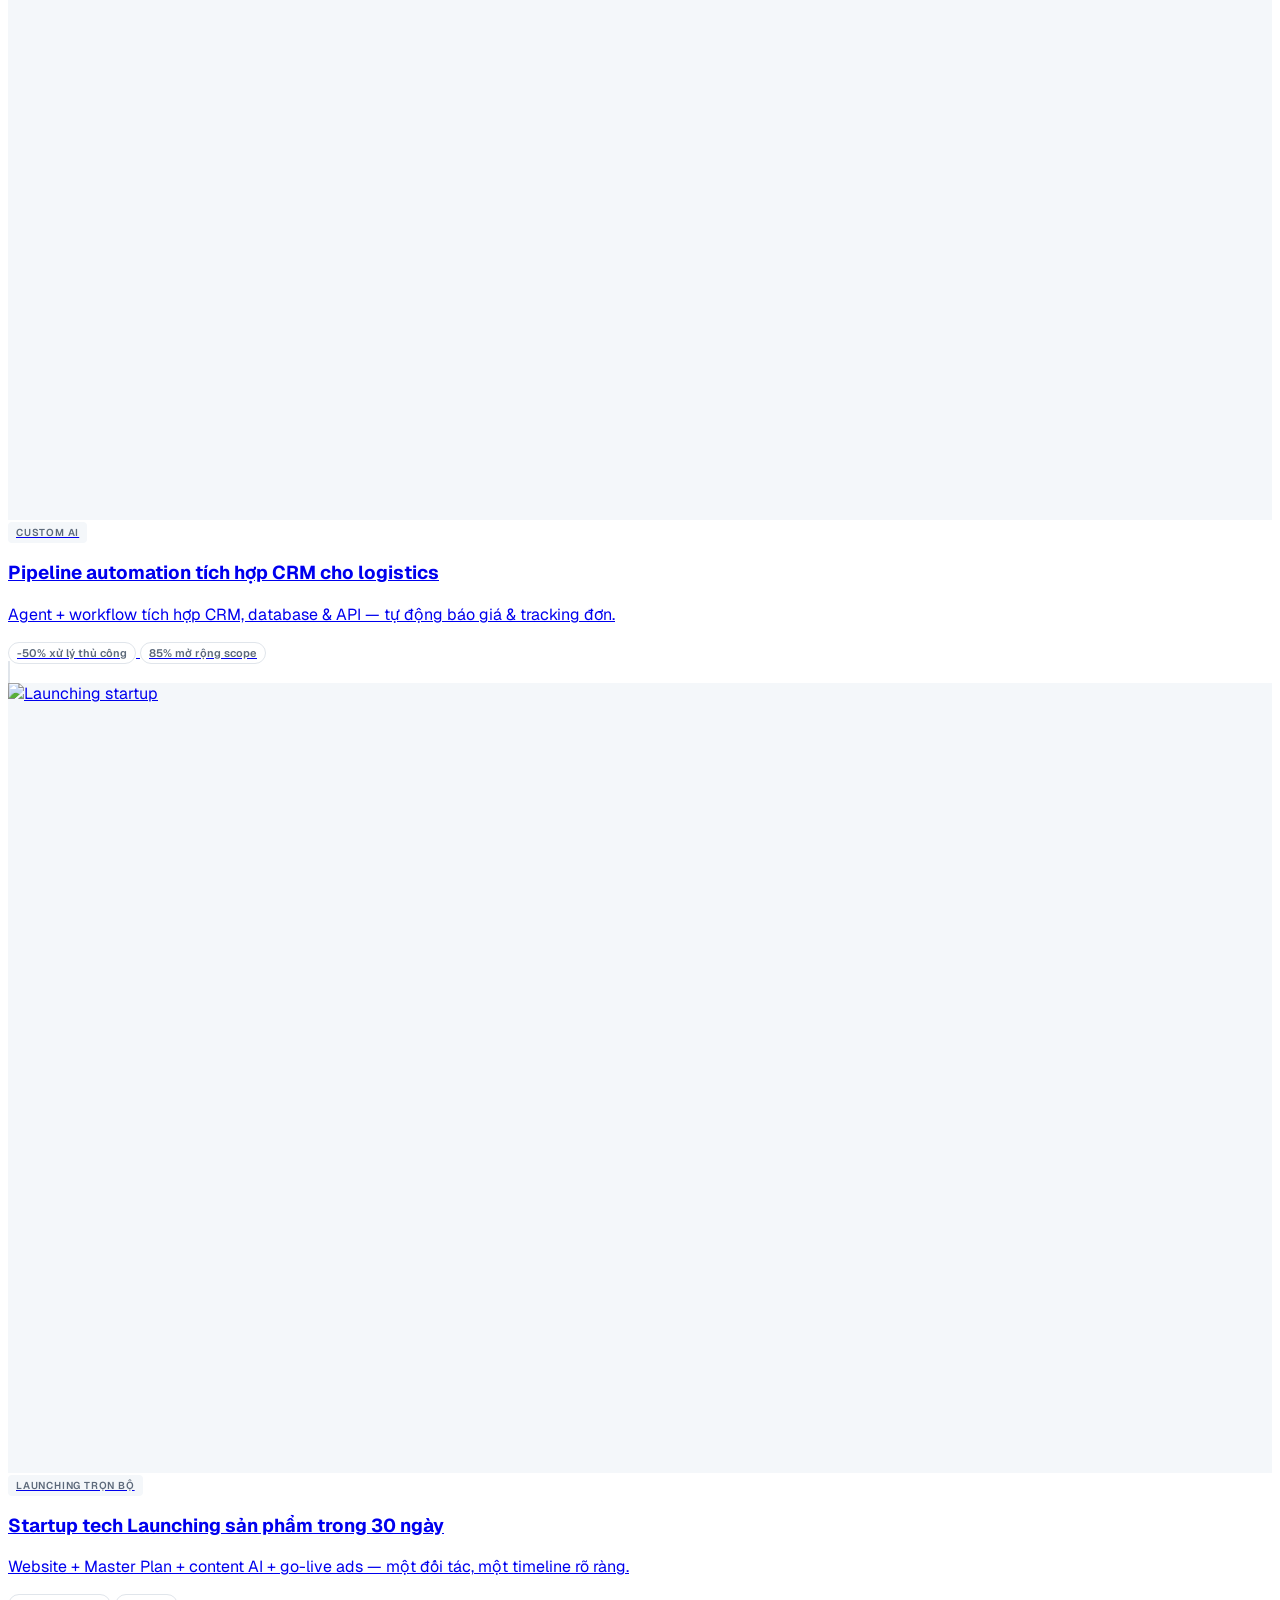
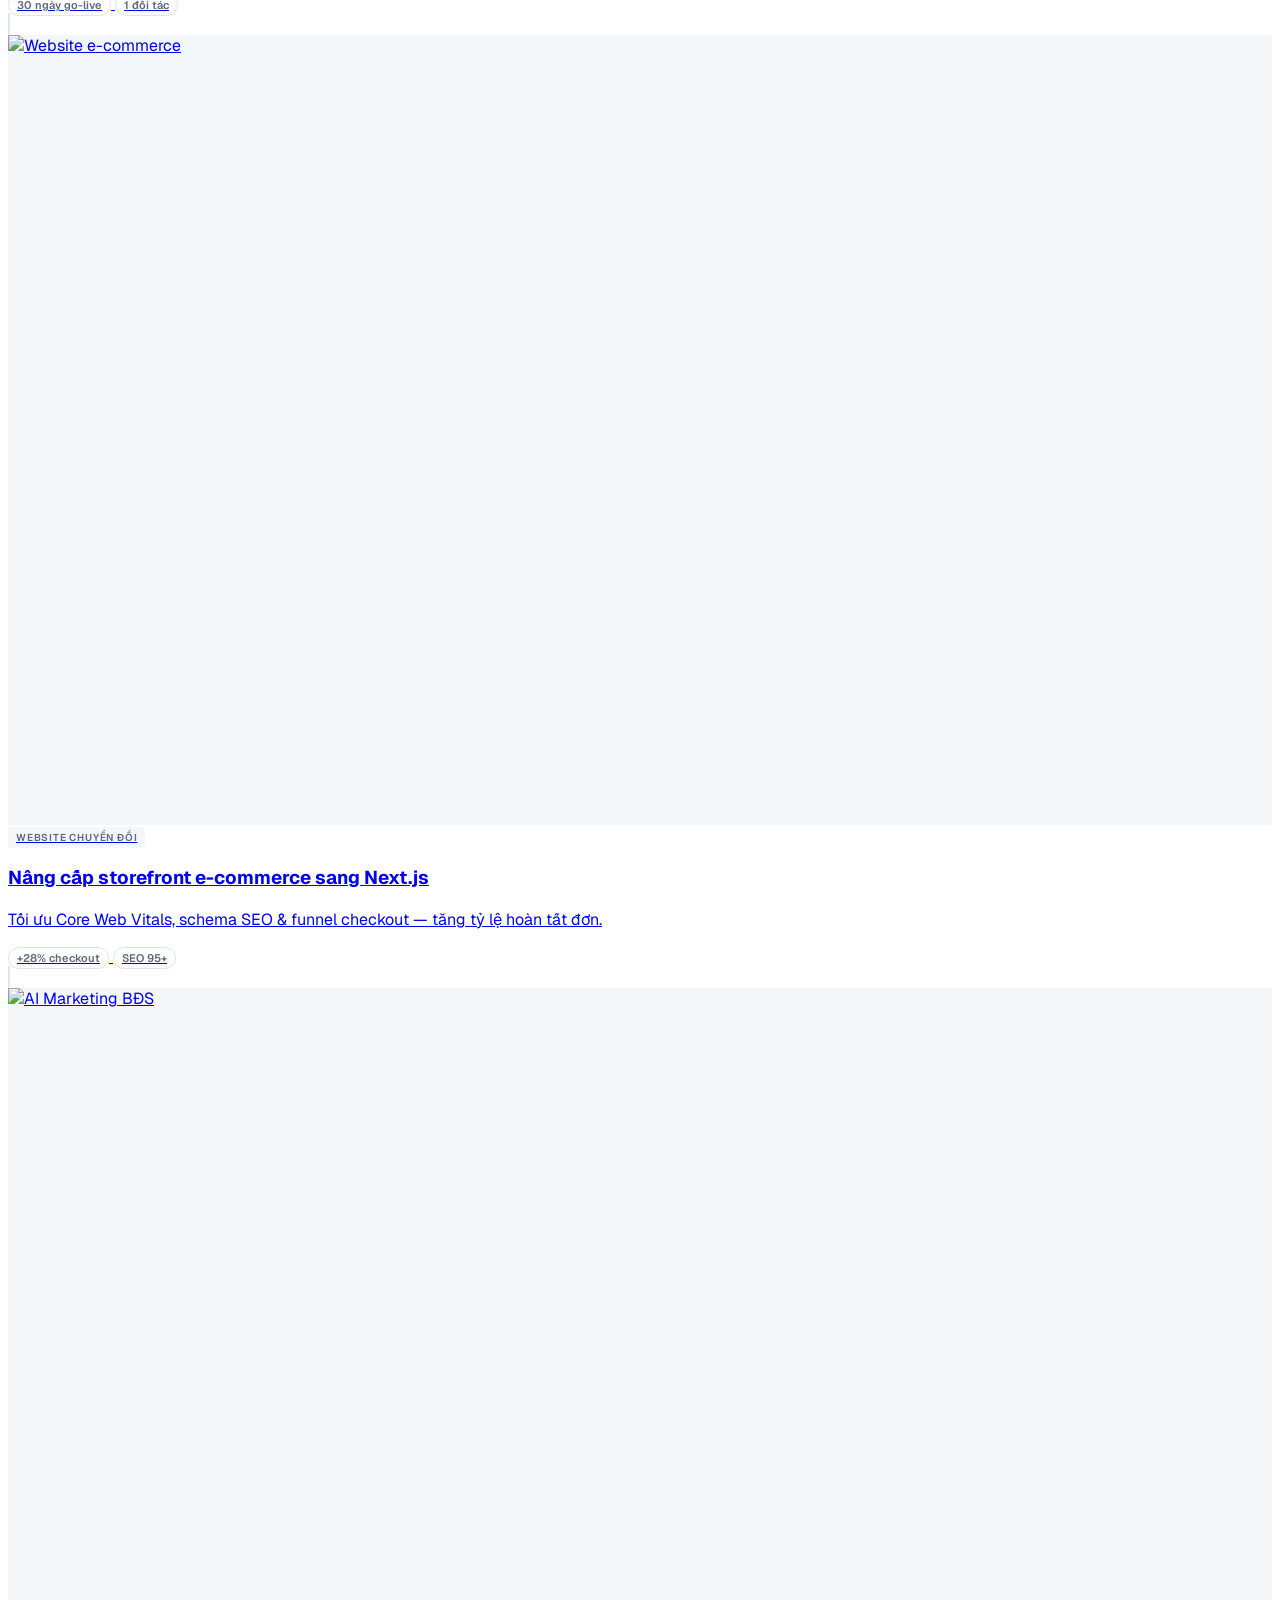
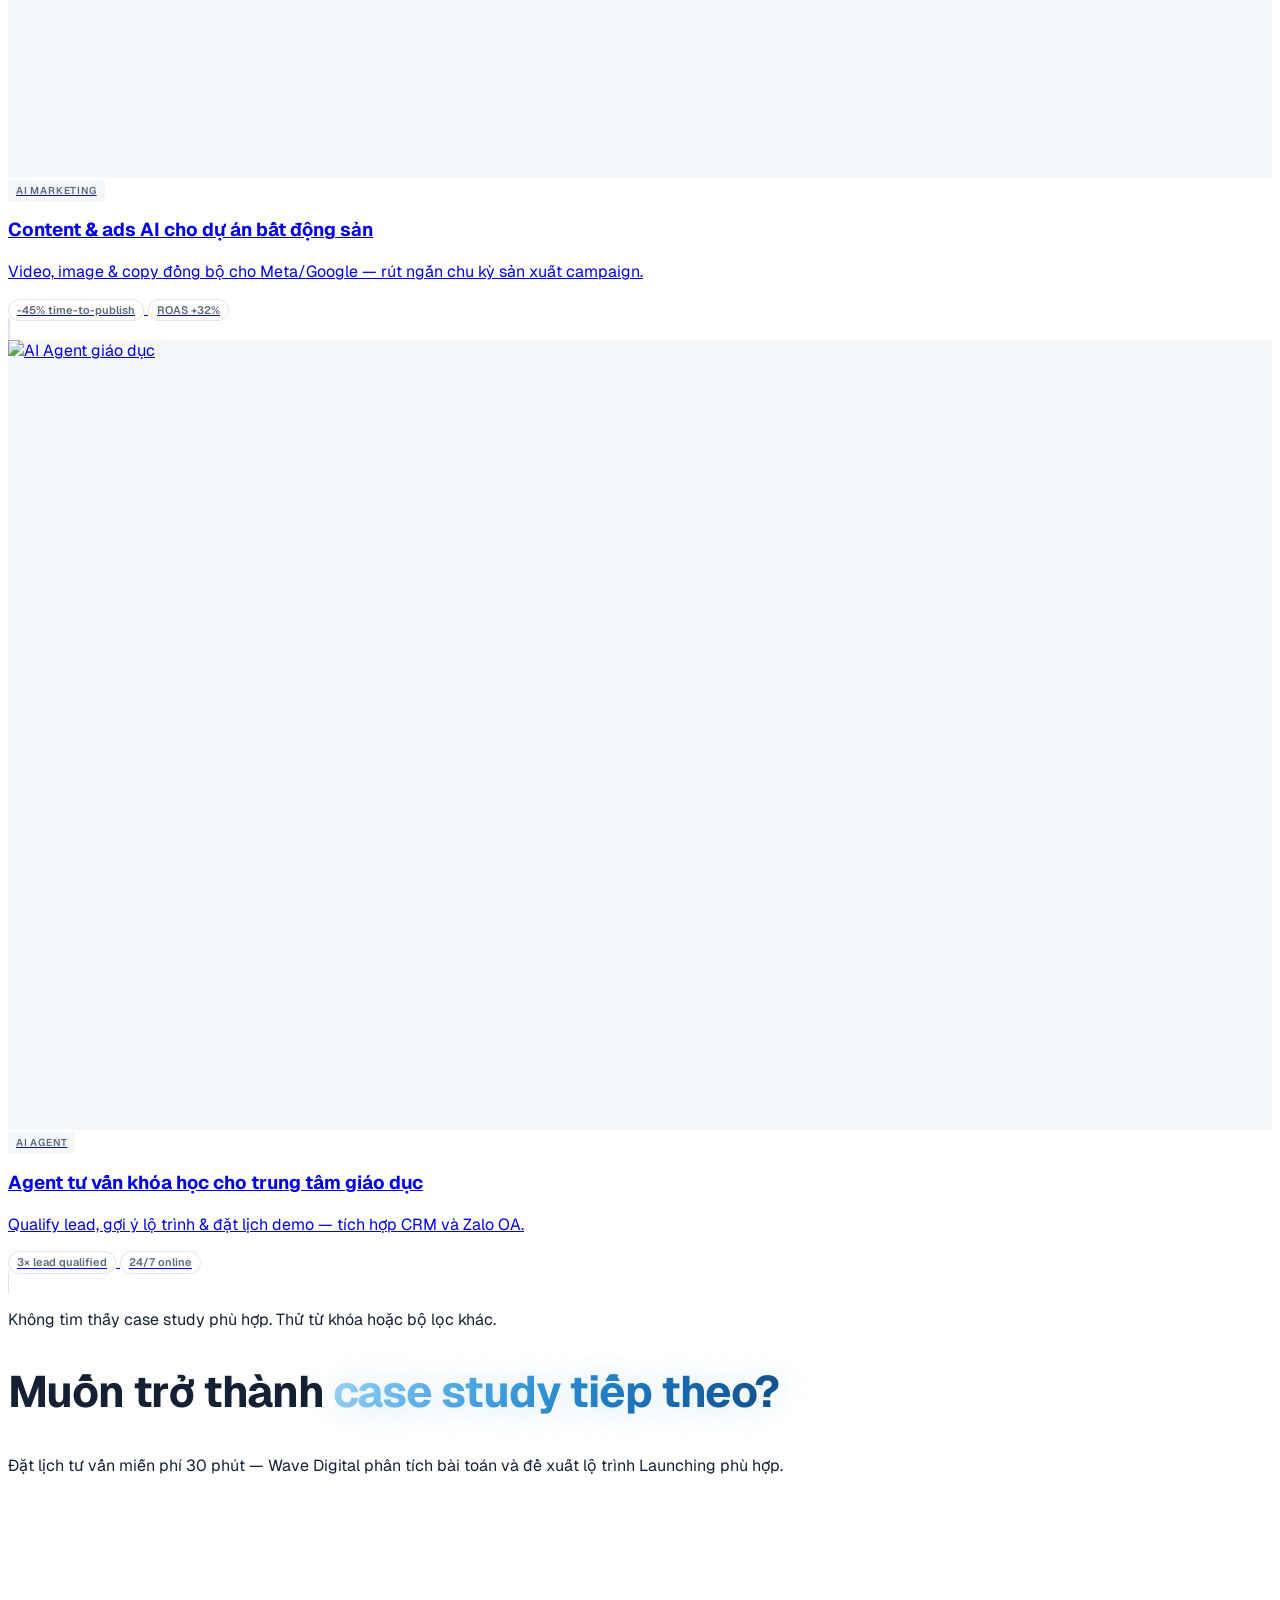
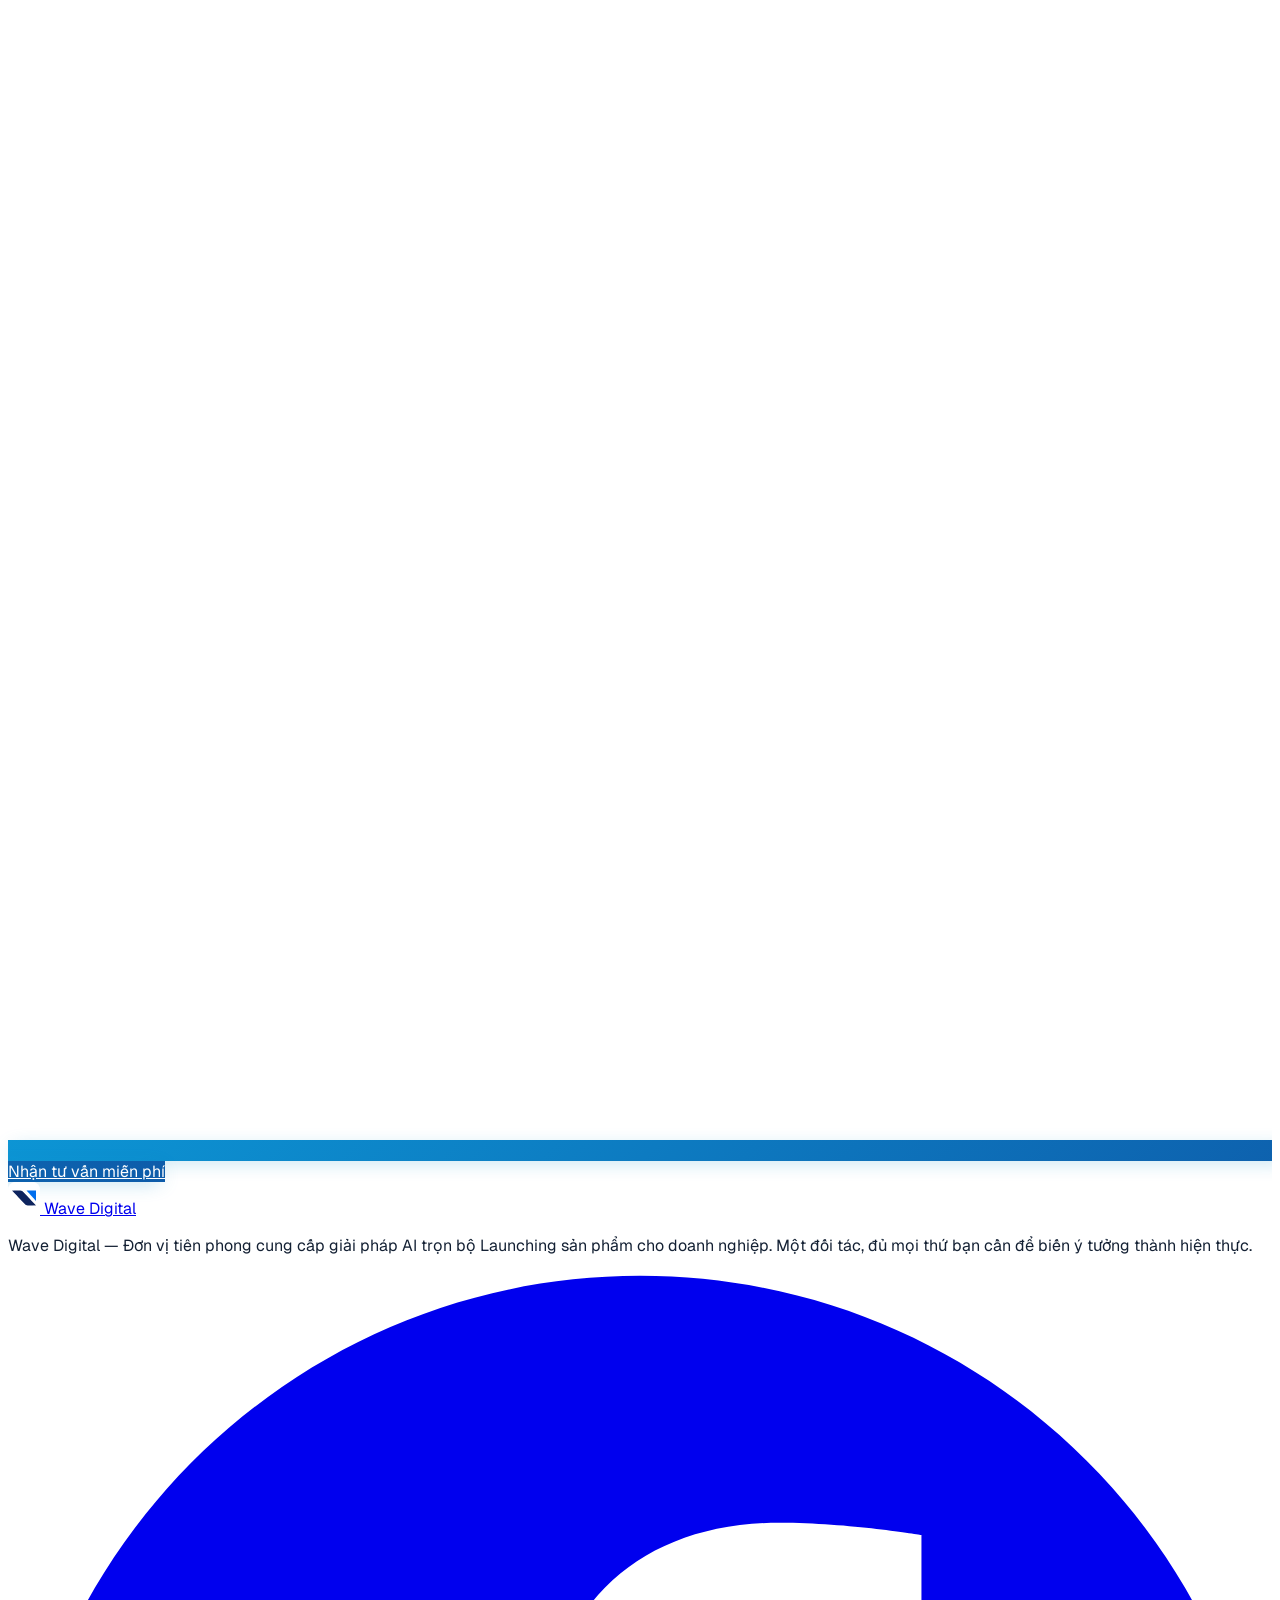
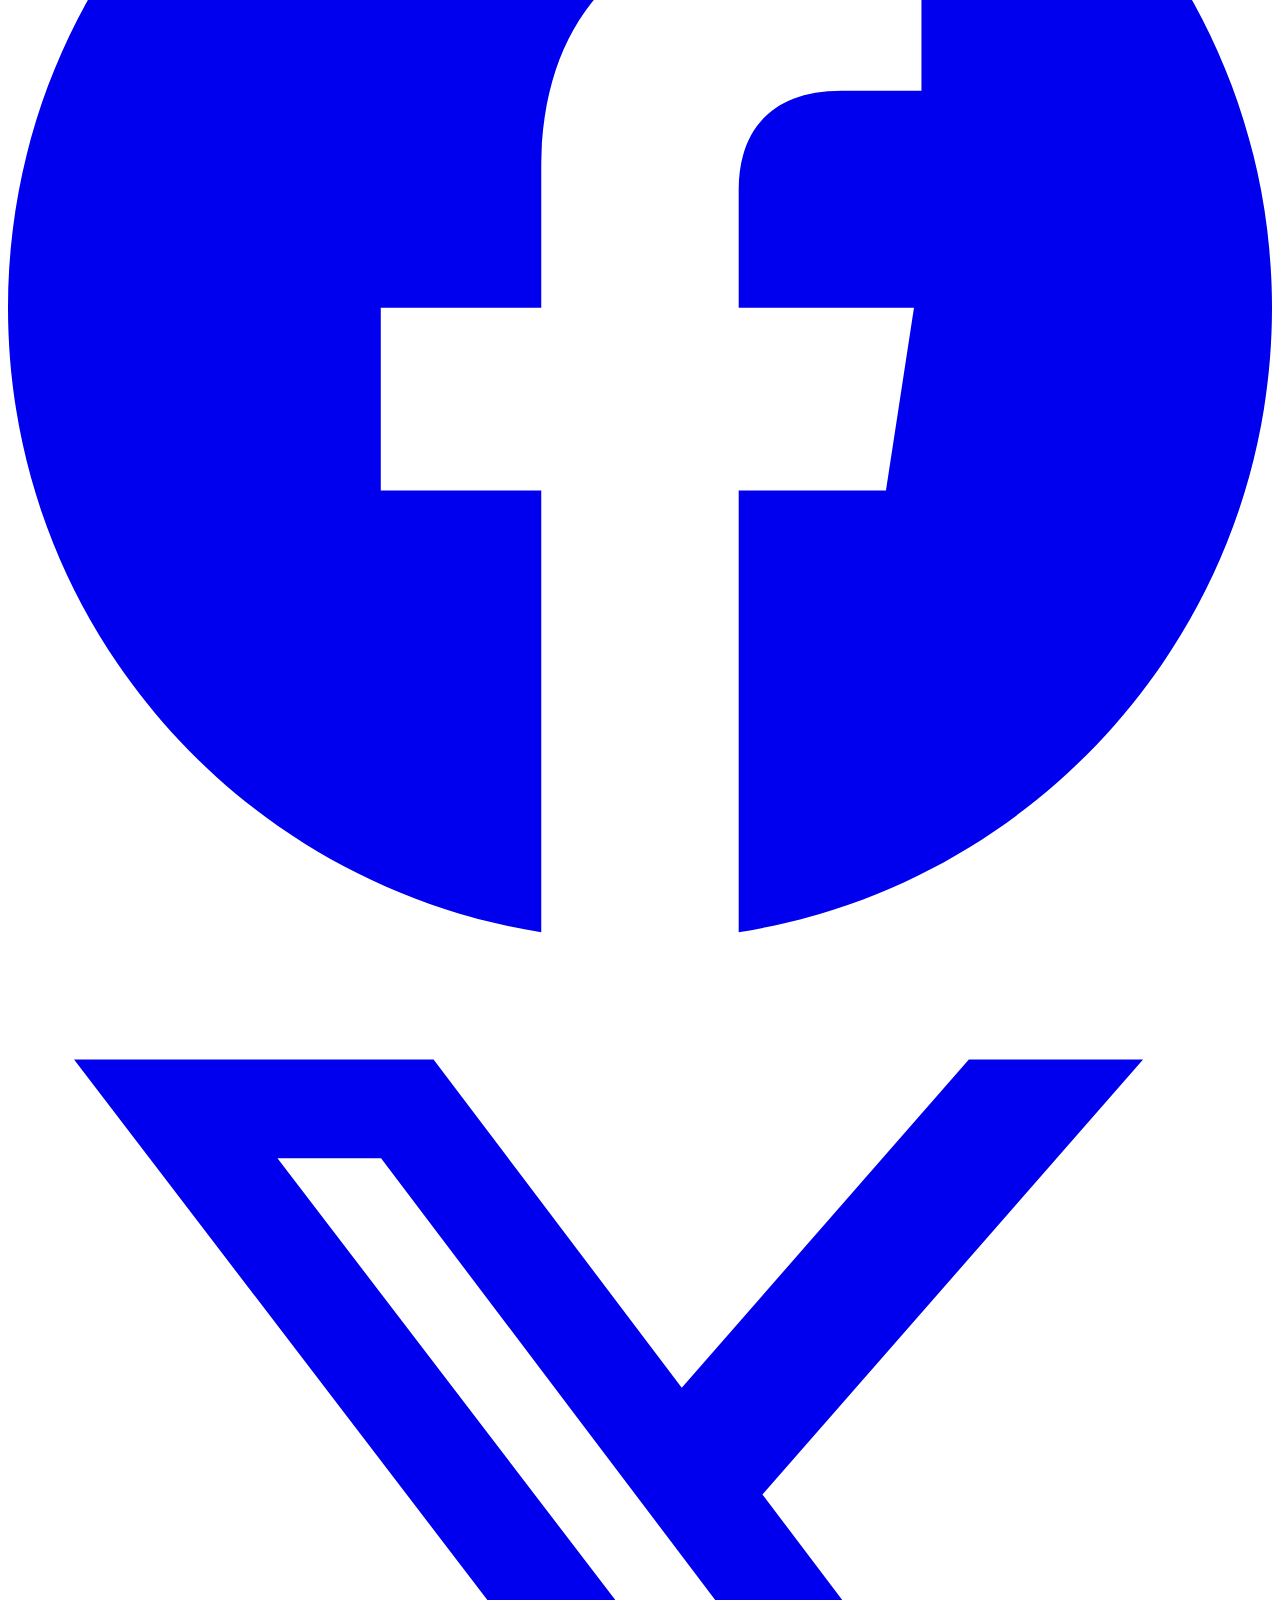
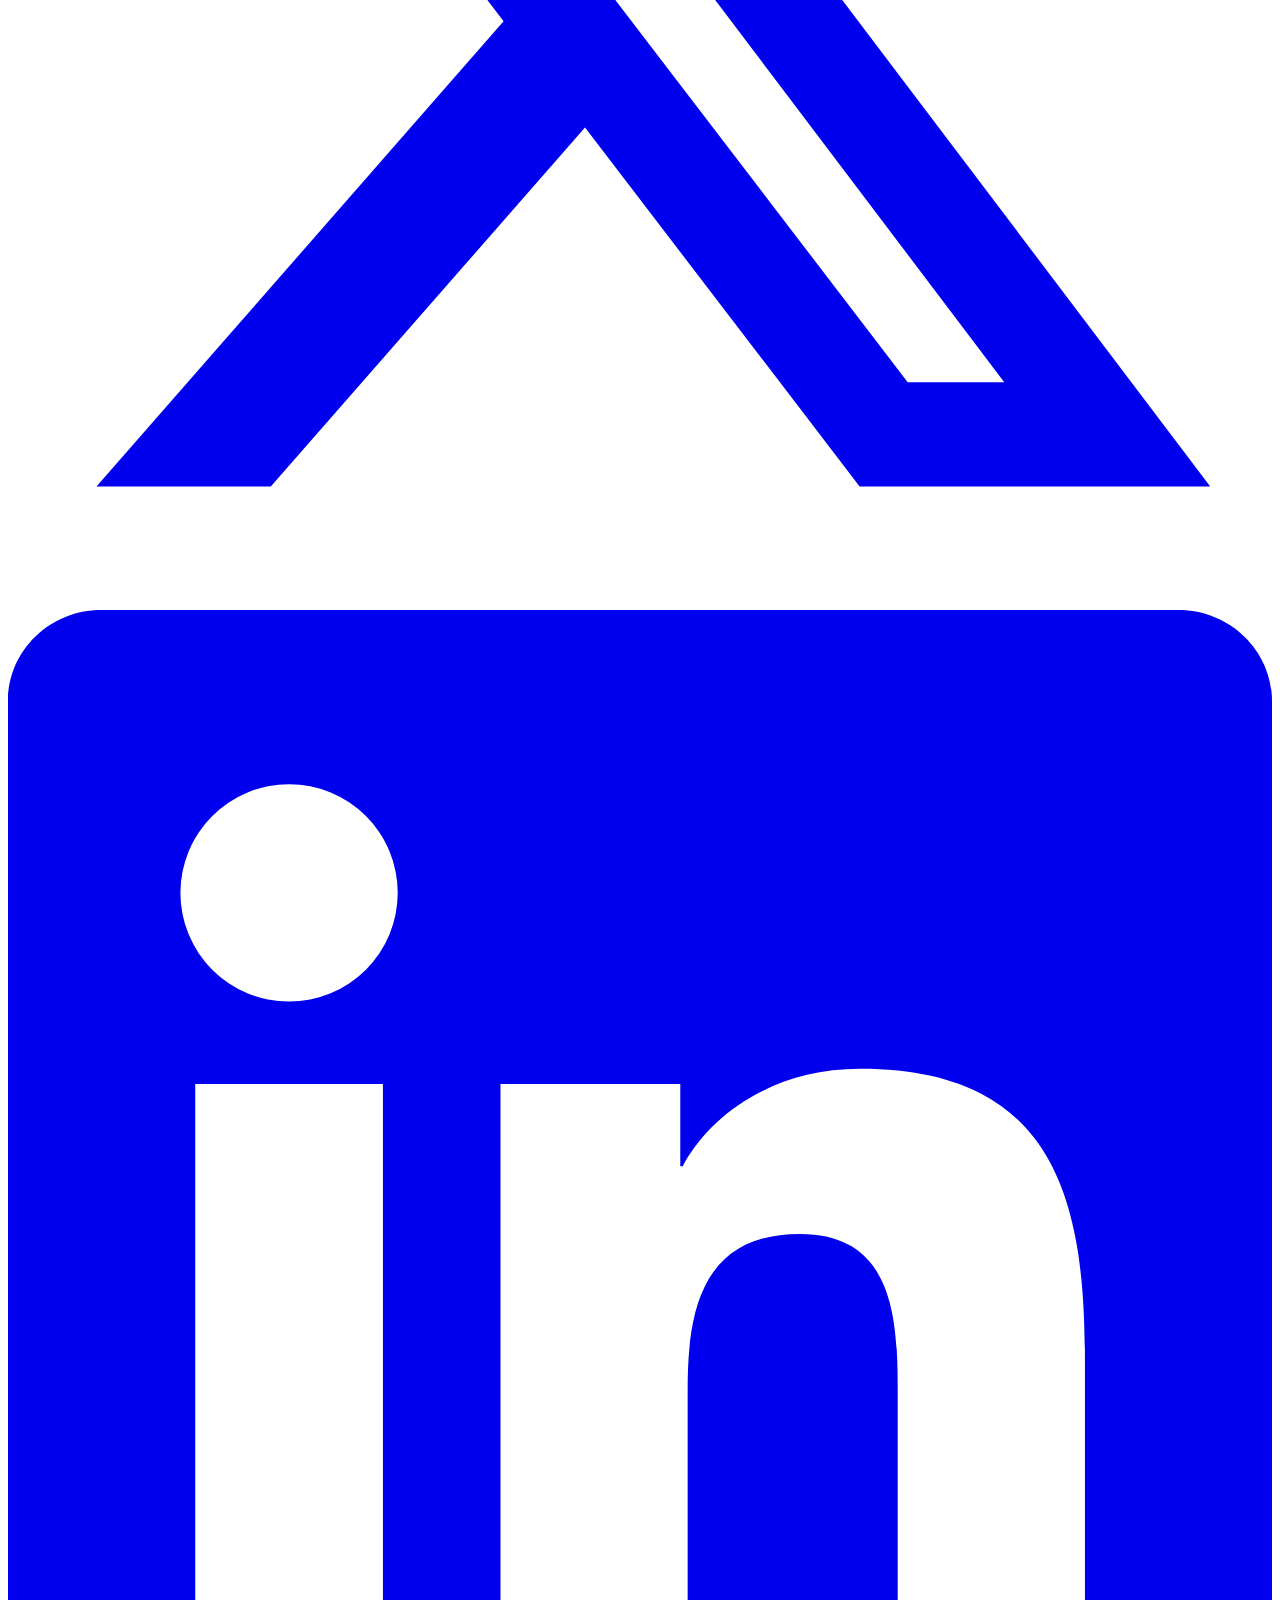
==== commit 810affe0: "Thêm bản tiếng Anh (/en) và dịch đầy đủ case study detail. Hệ thống i18n (wave-i18n, locales/en), tr" ====
--- a/case-studies.html
+++ b/case-studies.html
@@ -5,6 +5,9 @@
 <meta name="viewport" content="width=device-width, initial-scale=1.0" />
 <meta name="color-scheme" content="light dark" />
 <script src="theme-boot.js"></script>
+<script src="locales/en.js"></script>
+<script src="wave-i18n.js"></script>
+<script src="cases-i18n-en.js"></script>
 <style id="theme-critical">html{background-color:#fff}html.dark{background-color:hsl(220,20%,6%)}</style>
 <link rel="stylesheet" href="wave-tokens.css" />
 <link rel="stylesheet" href="wave-theme-sections.css" />
@@ -183,20 +186,20 @@
       <nav class="flex items-center gap-2 text-sm text-muted-foreground mb-8" aria-label="Breadcrumb">
         <a href="index.html" class="hover:text-foreground transition flex items-center gap-1">
           <svg class="w-4 h-4" fill="none" viewBox="0 0 24 24" stroke="currentColor" stroke-width="2"><path stroke-linecap="round" stroke-linejoin="round" d="M3 12l2-2m0 0l7-7 7 7M5 10v10a1 1 0 001 1h3m10-11l2 2m-2-2v10a1 1 0 01-1 1h-3m-6 0a1 1 0 001-1v-4a1 1 0 011-1h2a1 1 0 011 1v4a1 1 0 001 1m-6 0h6"/></svg>
-          Trang chủ
+          <span data-i18n="cs.breadcrumb.home">Trang chủ</span>
         </a>
         <span class="opacity-40">/</span>
-        <span class="text-foreground font-medium">Case Studies</span>
+        <span class="text-foreground font-medium" data-i18n="cs.breadcrumb.current">Case Studies</span>
       </nav>
 
       <div class="grid grid-cols-1 lg:grid-cols-12 gap-8 lg:gap-12 items-start">
         <div class="lg:col-span-7">
-          <p class="text-[11px] font-medium uppercase tracking-[0.2em] text-muted-foreground mb-4">Dự án tiêu biểu</p>
+          <p class="text-[11px] font-medium uppercase tracking-[0.2em] text-muted-foreground mb-4" data-i18n="cs.eyebrow">Dự án tiêu biểu</p>
           <h1 class="heading-section">
-            <span class="heading-title-base">Case Studies — </span>
-            <span class="text-gradient-headline">kết quả thực tế</span>
+            <span class="heading-title-base" data-i18n="cs.heading1">Case Studies — </span>
+            <span class="text-gradient-headline" data-i18n="cs.heading2">kết quả thực tế</span>
           </h1>
-          <p class="mt-5 text-base sm:text-lg text-muted-foreground leading-relaxed max-w-2xl">
+          <p class="mt-5 text-base sm:text-lg text-muted-foreground leading-relaxed max-w-2xl" data-i18n="cs.intro">
             Khám phá cách Wave Digital giúp doanh nghiệp Launching sản phẩm với Website chuyển đổi, AI Marketing, AI Agent và giải pháp Custom AI — đo lường bằng số liệu cụ thể.
           </p>
         </div>
@@ -228,7 +231,7 @@
         </div>
         <div class="relative w-full lg:max-w-xs shrink-0 hidden lg:block">
           <svg class="w-4 h-4 absolute left-3 top-1/2 -translate-y-1/2 text-muted-foreground pointer-events-none" fill="none" viewBox="0 0 24 24" stroke="currentColor" stroke-width="2"><path stroke-linecap="round" stroke-linejoin="round" d="M21 21l-6-6m2-5a7 7 0 11-14 0 7 7 0 0114 0z"/></svg>
-          <input type="search" id="cs-search" class="cs-search" placeholder="Tìm case study..." aria-label="Tìm case study" />
+          <input type="search" id="cs-search" class="cs-search" placeholder="Tìm case study..." aria-label="Tìm case study" data-i18n="cs.search.placeholder" data-i18n-attr="placeholder" />
         </div>
       </div>
     </div>
@@ -238,15 +241,15 @@
   <section class="py-12 sm:py-16">
     <div class="max-w-7xl mx-auto px-4 sm:px-6 lg:px-8">
       <div class="mb-8">
-        <h2 class="text-xl sm:text-2xl font-bold tracking-tight" id="cs-section-title">Tất cả dự án</h2>
-        <p class="mt-2 text-sm text-muted-foreground" id="cs-section-desc">Các case study theo từng dịch vụ cốt lõi của Wave Digital.</p>
+        <h2 class="text-xl sm:text-2xl font-bold tracking-tight" id="cs-section-title" data-i18n="cs.section.all.title">Tất cả dự án</h2>
+        <p class="mt-2 text-sm text-muted-foreground" id="cs-section-desc" data-i18n="cs.section.all.desc">Các case study theo từng dịch vụ cốt lõi của Wave Digital.</p>
       </div>
 
       <div class="grid grid-cols-1 sm:grid-cols-2 lg:grid-cols-3 gap-6" id="cs-grid">
 
         <a href="case-study.html?slug=website-travel" class="cs-card block" data-category="website" data-keywords="website nextjs seo du lịch travel landing">
           <div class="cs-card-preview">
-            <img src="https://images.shadcnspace.com/assets/shadcnspace-product/templates/atomist/atomist-01.webp" alt="Website du lịch Next.js" loading="lazy" />
+            <img src="assets/website-travel-topviet.png" alt="TopViet Travel — Website du lịch Next.js" loading="lazy" />
           </div>
           <div class="p-5">
             <span class="cs-badge">Website chuyển đổi</span>
@@ -390,13 +393,19 @@
 
 <script src="shared-layout.js" data-page="case-studies"></script>
 <script>
-  const labels = {
+  const labelsVi = {
     all: { title: 'Tất cả dự án', desc: 'Các case study theo từng dịch vụ cốt lõi của Wave Digital.' },
     website: { title: 'Website chuyển đổi', desc: 'Next.js, SEO, tốc độ & funnel chuyển đổi cho thương hiệu.' },
     marketing: { title: 'AI Marketing', desc: 'Master Plan, content AI & chiến dịch ads đồng bộ thương hiệu.' },
     agent: { title: 'AI Agent', desc: 'Tự động hóa CS, lead qualification & vận hành 24/7.' },
     custom: { title: 'Custom AI', desc: 'Agent & workflow tùy chỉnh tích hợp CRM, API & hệ thống nội bộ.' },
   };
+
+  function getLabels() {
+    const lang = window.WaveI18n?.getLang?.() || (localStorage.getItem('lang-ui') === 'en' ? 'en' : 'vi');
+    if (lang === 'en' && window.WAVE_LOCALES?.en?.csLabels) return window.WAVE_LOCALES.en.csLabels;
+    return labelsVi;
+  }
 
   let activeFilter = 'all';
   let searchQuery = '';
@@ -421,9 +430,16 @@
       if (show) visible++;
     });
     emptyEl.classList.toggle('hidden', visible > 0);
+    const labels = getLabels();
     const l = labels[activeFilter] || labels.all;
     titleEl.textContent = l.title;
     descEl.textContent = l.desc;
+    const titleKey = 'cs.section.' + (activeFilter === 'all' ? 'all' : activeFilter) + '.title';
+    const descKey = 'cs.section.' + (activeFilter === 'all' ? 'all' : activeFilter) + '.desc';
+    if (window.WaveI18n?.getLang?.() === 'en' && window.WAVE_LOCALES?.en?.strings) {
+      titleEl.textContent = window.WAVE_LOCALES.en.strings[titleKey] || l.title;
+      descEl.textContent = window.WAVE_LOCALES.en.strings[descKey] || l.desc;
+    }
   }
 
   tabs.forEach(tab => {
@@ -443,6 +459,7 @@
   });
 
   applyFilters();
+  document.addEventListener('wave-i18n-applied', applyFilters);
 </script>
 </body>
 </html>
